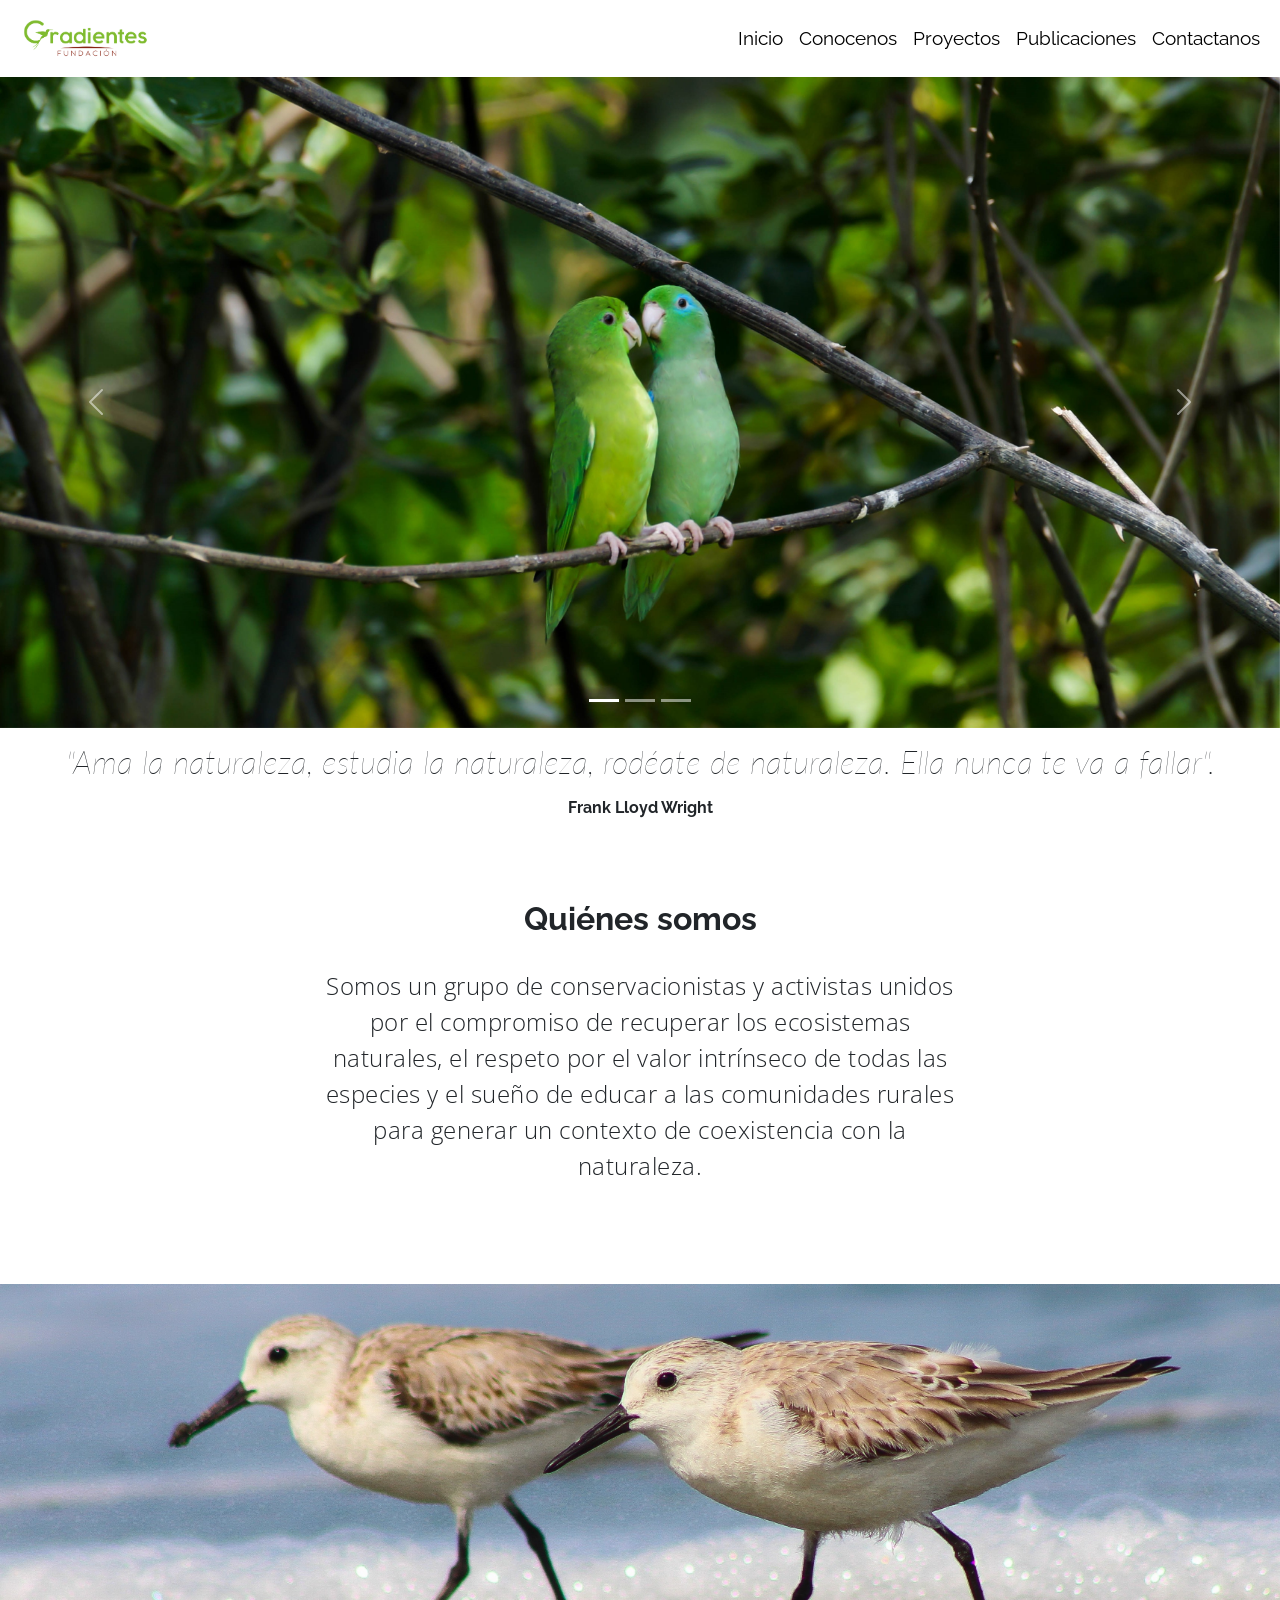
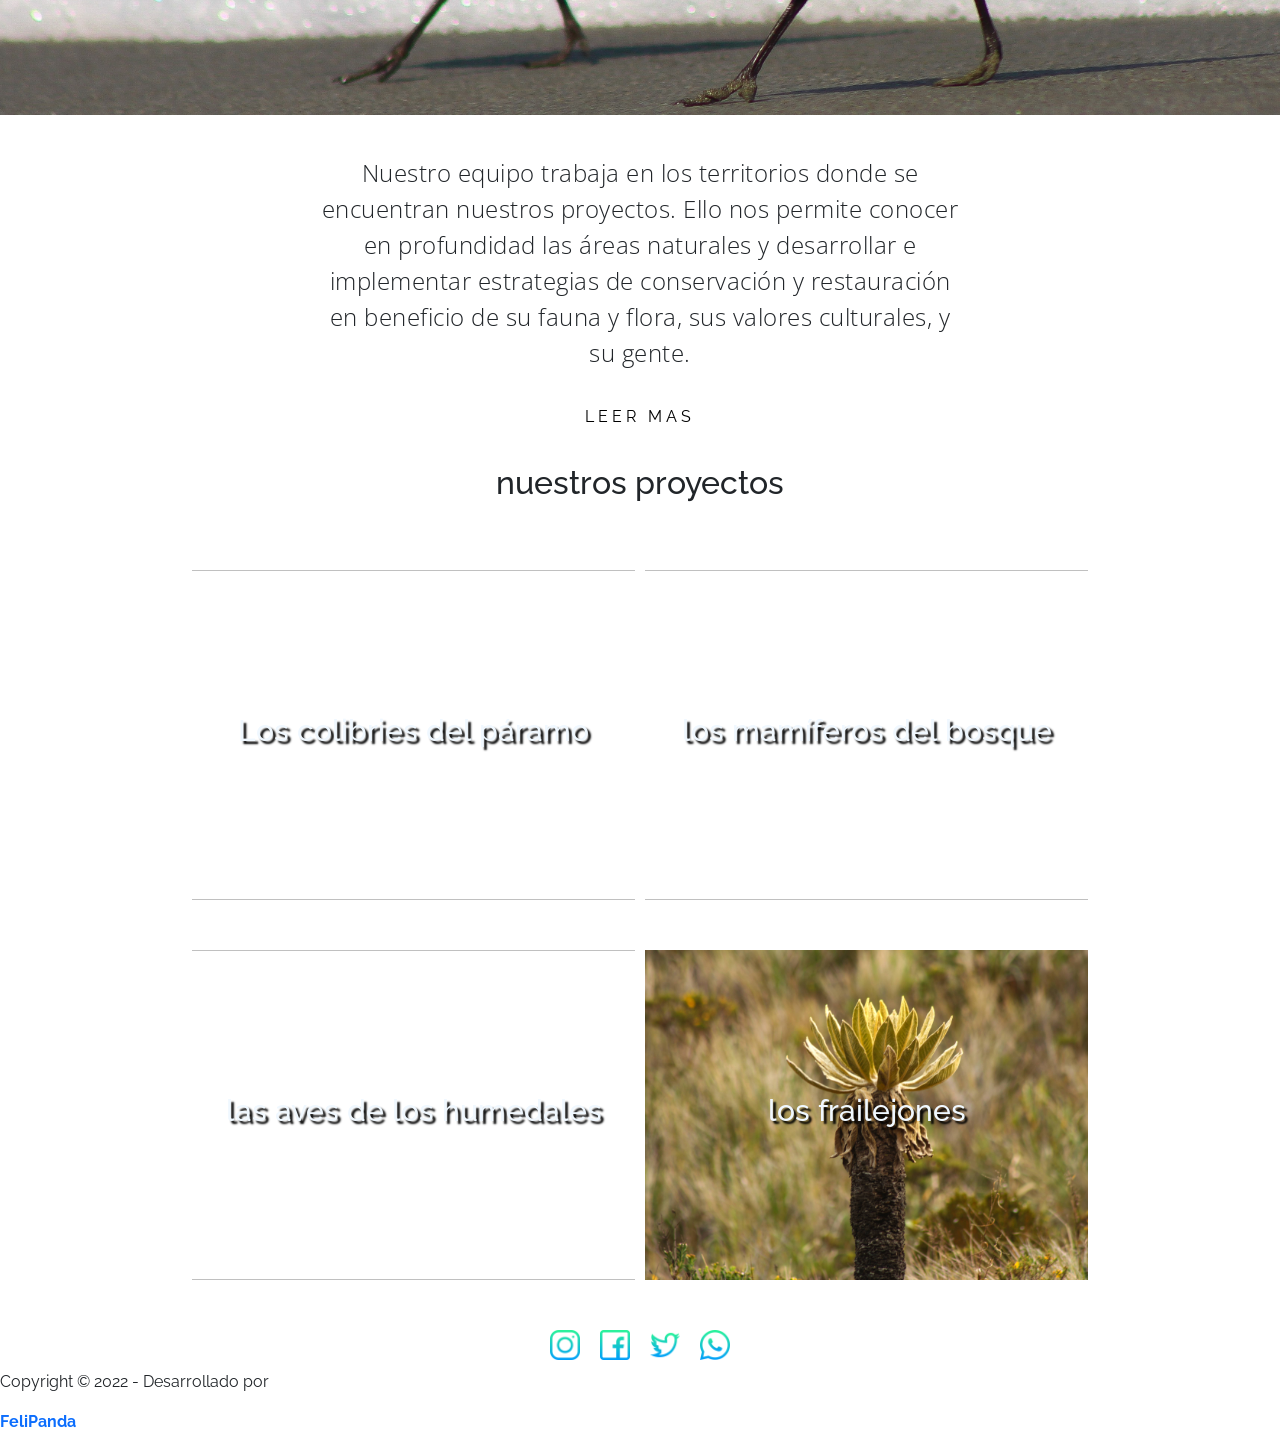
==== index.html @ 4058c0ea "Boostrap for all my pages" ====
<!DOCTYPE html>
<html lang="es">
<head>
    <meta charset="UTF-8">
    <meta http-equiv="X-UA-Compatible" content="IE=edge">
    <meta name="viewport" content="width=device-width, initial-scale=1.0">
    <title>Fundación Gradientes</title>
    <link rel="shortcut icon" href="IMG/Favicon/favicon.ico" type="image/x-icon">
    <script src="https://kit.fontawesome.com/53a2fe66f9.js" crossorigin="anonymous"></script>
    <!-- css from bs -->
    <link rel="stylesheet" href="css/bootstrap.min.css">
    <!-- my css -->
    <link rel="stylesheet" href="css/style.css">
</head>
<body>
    <!-- starting nav bar -->
    <nav class="navbar navbar-expand-lg" id="bg_navbar">
        <div class="container-fluid">
          <a class="navbar-brand" href="index.html">
            <img src="IMG/Logo/LOGO GRADIENTES-01.png" alt="Logo de la Fundación Gradientes">
          </a>
          <button class="navbar-toggler" type="button" data-bs-toggle="collapse" data-bs-target="#navbarSupportedContent" aria-controls="navbarSupportedContent" aria-expanded="false" aria-label="Toggle navigation">
            <span class="navbar-toggler-icon"></span>
          </button>
          <div class="collapse navbar-collapse" id="navbarSupportedContent">
            <ul class="navbar-nav ms-auto mb-2 mb-lg-0">
              <li class="nav-item">
                <a class="nav-link active" aria-current="page" href="index.html">Inicio</a>
              </li>
              <li class="nav-item">
                <a class="nav-link" href="pages/conocenos.html">Conocenos</a>
              </li>
              <li class="nav-item">
                <a class="nav-link" href="pages/conocenos.html">Proyectos</a>
              </li>
              <li class="nav-item">
                <a class="nav-link" href="pages/conocenos.html">Publicaciones</a>
              </li>
              <li class="nav-item">
                <a class="nav-link" href="pages/conocenos.html">Contactanos</a>
              </li>
            </ul>
          </div>
        </div>
      </nav>
    <!-- ends nav bar -->
    <main>
        <div id="carouselExampleIndicators" class="carousel slide">
            <div class="carousel-indicators">
            <button type="button" data-bs-target="#carouselExampleIndicators" data-bs-slide-to="0" class="active" aria-current="true" aria-label="Slide 1"></button>
            <button type="button" data-bs-target="#carouselExampleIndicators" data-bs-slide-to="1" aria-label="Slide 2"></button>
            <button type="button" data-bs-target="#carouselExampleIndicators" data-bs-slide-to="2" aria-label="Slide 3"></button>
            </div>
            <div class="carousel-inner">
            <div class="carousel-item active">
                <img src="IMG/fotos/loritos.jpg" class="d-block w-100" alt="foto de loritos forpus">
            </div>
            <div class="carousel-item">
                <img src="IMG/fotos/rana.JPG" class="d-block w-100" alt="foto de rana centrolene savagei">
            </div>
            <div class="carousel-item">
                <img src="IMG/fotos/venado1.JPG" class="d-block w-100" alt="foto del venado de las Pampas">
            </div>
            </div>
            <button class="carousel-control-prev" type="button" data-bs-target="#carouselExampleIndicators" data-bs-slide="prev">
            <span class="carousel-control-prev-icon" aria-hidden="true"></span>
            <span class="visually-hidden">Previous</span>
            </button>
            <button class="carousel-control-next" type="button" data-bs-target="#carouselExampleIndicators" data-bs-slide="next">
            <span class="carousel-control-next-icon" aria-hidden="true"></span>
            <span class="visually-hidden">Next</span>
            </button>
        </div>
        <!-- end carousel -->
        <section>
            <div>
                <p class="phrase">
                    "Ama la naturaleza, estudia la naturaleza, rodéate de naturaleza. Ella nunca te va a fallar". 
                </p>
            </div>
            <div>
                <div class="frank">
                    <p style="text-align: center ;">Frank Lloyd Wright</p>
                </div>
        </section>
        <section>
            <div>
                <h1 class="qm_h1">
                    Quiénes somos
                </h1>
                <div class="container_quienes_somos">
                    <p class="qm_p">
                    Somos un grupo de conservacionistas y activistas unidos por el compromiso de recuperar los ecosistemas naturales, el respeto por el valor intrínseco de todas las especies y el sueño de educar a las comunidades rurales para generar un contexto de coexistencia con la naturaleza.
                    </p>
                </div>
            </div>
        </section>
        <section>
            <div class="content_aves">
                <img src="IMG/fotos/aves1.jpg" alt="fotografia de aves en la playa" class="aves">
                    <p class="text_aves">
                    </p>
            </div>
        </section>
        <section>
            <div>
                <div class="container_quienes_somos">
                    <p class="qm_p qs_p" >
                        Nuestro equipo trabaja en los territorios donde se encuentran nuestros proyectos.
                        Ello nos permite conocer en profundidad las áreas naturales y desarrollar e implementar estrategias de conservación y restauración en beneficio de su fauna y flora, sus valores culturales, y su gente.                    
                    </p>
                </div>
            </div>
            <div id="cont-btn">
                <a href="pages/conocenos.html" class="btn-neon">
                    <span id="span1"></span>
                    <span id="span2"></span>
                    <span id="span3"></span>
                    <span id="span4"></span>
                    LEER MAS
                </a>
            </div>
        </section>

    <!-- starting my photo gallery using grid!! -->
    <section>
        <div class="container_quienes_somos np2">
            <h2 class="np1">nuestros proyectos </h2>
        </div>
        <div class=container_gallery>
            <div class="container_cards">
                <div class="card_gallery ">
                    <img src="IMG/fotos/colibrie.jpg" alt="" class="resolution-gallery">
                        <h3 class="text_colibri">
                            Los colibries del páramo
                        </h3>
                </div>
                <div class="card_gallery ">
                    <img src="IMG/fotos/mapache.jpg" alt="" class="resolution-gallery">
                        <h3 class="text_colibri">
                            los mamíferos del bosque
                        </h3>
                </div>
                <div class="card_gallery ">
                    <img src="IMG/fotos/opcion2.jpg" alt="" class="resolution-gallery">
                        <h3 class="text_colibri">
                            las aves de los humedales
                        </h3>
                </div>
                <div class="card_gallery ">
                    <img src="IMG/header/IMG_9700.jpg" alt="" class="resolution-gallery">
                        <h3 class="text_colibri">
                            los frailejones
                        </h3>
                </div>
            </div>
    </main>
    <footer>
        <div class="container_footer">
            <a href="https://www.instagram.com/fundgradientes/" target="_blank"> 
                <img src="IMG/social_media/instagram.png" alt="instagram de la Fundación Gradientes https://www.instagram.com/fundgradientes/" class="icon_sm" >
            </a>
            <a href="https://www.facebook.com">
                <img src="IMG/social_media/facebook.png" alt="https://wwww.facebook.com" class="icon_sm">
            </a>
            <a href="https://wwww.twitter.com">
                <img src="IMG/social_media/gorjeo.png" alt="https://wwww.twitter.com" class="icon_sm">
            </a>
            <a href="#"> 
                <img src="IMG/social_media/whatsapp.png" alt="whats app de la Fundación Gradientes" class="icon_sm">
            </a>
        </div>         
        <div class="copyrigth">
            <p>
                Copyright © 2022 - Desarrollado por 
            </p>
            <a href="https://github.com/FeliPanda" target="_blank"> <strong> FeliPanda</strong>  
            </a>
        </div>
    </footer>



    <script src="js/bootstrap.bundle.js"></script>
</body>
</html>
---- css/style.css ----
@import url('https://fonts.googleapis.com/css2?family=Lato:ital@1&family=Open+Sans:wght@300&family=Raleway&display=swap');



*{
    font-family: 'Raleway', sans-serif;
}
#bg_navbar{
    background-color:white;
}

#bg_navbar ul li a{
    color: rgb(0, 0, 0);
    font-size: 1.2em;
    background-image: linear-gradient(currentcolor,currentcolor);
    background-position:0% 100%;
    background-repeat: no-repeat;
    background-size: 0% 2px;
    transition: background-size .3s;
}

#bg_navbar ul li a:hover{
    color: black;
    font-weight: 600;
    background-size: 100% 2px;
}

#bg_navbar img{
    width: 150px;
}

/* paragraph */

.phrase{
    font-family: 'Lato', sans-serif;
    text-align: center;
    font-style: italic;
    font-size: 32px;
    font-weight: 100;
    margin: 10px;
    
}

.frank{
    font-family: 'Lato', sans-serif;
    font-size: 16px;
    font-weight: bold;
}

/* text quienes somos */

.container_quienes_somos{
    width: 100%;
    display: flex;
    justify-content: center;
    
    
}
/* qm=quienes somos, but i wrote it with "m", sorry! */
.qm_h1{
    text-align: center;
    font-size: 32px;
    font-weight: bold;
    margin: 80px 0 30px 0;

}

.qm_p{
    font-family: 'Open Sans', sans-serif;
    text-align: center;
    font-size: 24px;
    font-weight:300;
    vertical-align: baseline;
    letter-spacing: 0.5px;
    width: 50%;
    left: 50%;
    margin-bottom: 100px;
}

/* image birds */

.content_aves{
    display: flex;
    position: relative;
    justify-content: center;
    /* height:26rem ; */

}

.aves{
    
    width: 100%;
    padding-bottom: 40px;
}
.text_aves{
    font-family: Impact, Haettenschweiler, 'Arial Narrow Bold', sans-serif;
    position: absolute;
    font-size: 36px;
    color: rgb(227, 230, 229);
    font-weight: 200;
    text-shadow: 4px 4px 2px #02312d;
    text-shadow: 6px 5px 2px #000000;
    top: 400px;

    
}
.container_quienes_somos .qs_p{
    margin-bottom: 1.5%;
}

.container_button{
    display:flex;
    justify-content:center;
    padding-top: 0;
    margin-top: 0%;
    

}

.button_lm{
    font-family: 'Open Sans', sans-serif;
    text-decoration: none;
    margin-bottom: 30px;
}

#cont-btn{
    display: flex;
    justify-content: center;
}

.btn-neon{
    position: relative;
    display: inline-block;
    padding: 15px 30px;
    color: rgb(0, 0, 0);
    letter-spacing: 4px;
    font-size: 16px;
    text-decoration: none;
    overflow: hidden;
    transition: .5s;
    justify-content: center;
    margin-bottom: 20px;
}

.btn-neon:hover{
    background: #45c74e;
    box-shadow: 0 0 10px #45c74e, 0 0 40px #45c74e, 0 0 80px #45c74e;
    transition-delay: .5s;
}

.btn-neon span{
    position: absolute;
    display: block;
}

#span1{
    top: 0;
    left: -100%;
    width: 100%;
    height: 2px;
    background: linear-gradient(90deg,trasnsparent,#45c74e);
}
.btn-neon:hover #span1{
    left: 100%;
    transition: 1s;
}
#span3{
    top: 0;
    right: -100%;
    width: 100%;
    height: 2px;
    background: linear-gradient(270deg,trasnsparent,#45c74e);
}
.btn-neon:hover #span3{
    right: 100%;
    transition: 1s;
}
/* starting grid */

.container_gallery{
    
    width:70%;
    max-width: 1200px;
    margin: auto;
    padding: 40x, 0;
    display: grid;
    grid-template-columns: 1fr;
    gap: 10px;
    margin-top: 40px;
}

.container_cards{
    display: grid;
    grid-template-columns: 1fr 1fr;
    gap: 10px;
    
}

.card_gallery{
    border-radius: 10px;
    min-height: 100px;
    display: flex;
    font-weight: bold;
    padding: 20px;
    position: relative;
    overflow: hidden;
    background-size: cover;
    background-position: center center;
    align-items: center;
    justify-content: center;
    
}

/* .gallery_text {
    height: 100%;
    display: flex;
    flex-direction: column;
    justify-content: space-between;
    position: relative;
} */

.text_colibri{
    position: absolute;
    color: aliceblue;
    font-size: 30px;
    text-shadow: 2px 2px 2px #02312d;
    text-shadow: 3px 3px 2px #000000;

}

.banner{
    border-radius: 10px;
    text-align: center;
    padding: 20px;
    background-size: cover;
    background-position: center center;
    display: flex;
    flex-direction: column;
    justify-content: space-between;
}

.resolution-gallery{
    width: 500px;
    height: 330px;
    
   
}
.resolution-banner{
    width: 300px;
    height:500px
}


/* starting footer */

footer{
    width: 100%;
    display:block;
    justify-content: center;
    height: 80px;
    margin-top: 30px;
    
}

.container_footer{
    display: flex;
    width: 100%;
    height: 40px;
    align-content: center;
    justify-content: center;
    gap: 20px;
   
}

.icon_sm{
    width: 30px;
}

footer a{
    text-decoration: none;
}



/* starting conocenos page */

.proposito{
    display: flex;
    width: 80%;
    height: auto;
    margin-left: 150px;
    justify-content: center;
    flex-wrap: wrap;
    gap: 20px;
    text-align: center;
    font-size:19px ;
}



.conocenos_tittle{
    display: flex;
    width: 100%;
    justify-content: center;
    margin-bottom: 30px;
    margin-top: 30px;
}


.container_photos{
    display: flex;
    width: 90%;
    height: 250px; 
    background-color: rgb(228, 252, 252);
    border-radius: 30% 80% 80% 30%;
    margin-left: 100px;
    background: linear-gradient(azure, rgb(136, 250, 202) ); 
    margin-bottom: 30px;

}
.photos_cards{
    display: flex;
    position: relative;
    width: 100%;
    height: 100%;
    margin-left: 70px;
    align-items: center;
    
}
.photo_text{
    display: flex;
    margin-left: 50px;
    height: 70%;
    width: 70%;
    flex-wrap: wrap;
    align-items: center;
    padding: 10px;
    justify-content: center;

    
}
.photo_cardenas{
    border-radius: 50%;
    width: 200px;
    height: 200px;
    
    }


    /* starting publicaciones */

    .pub_image{
        display: flex;
        width: 80%;
        height: auto;
        margin-left: 10%;
        margin-right: 10%;
        position: relative;
        margin-top: 20px;
        justify-content: center;
        align-items: center;
    }

    .pub_text{
        position: absolute;
        color: rgb(255, 255, 255);
        text-shadow: 1px 1px 2px #02312d;
        text-shadow: 2px 2px 2px #000000;
    }



/* starting contactanos */

.contact_form{
    display: flex;
    min-height: 100vh;
}

.form{
    background-color: #fff;
    margin: auto;
    width: 90%;
    max-width: 400px;
    padding: 4.5em 3em;
    border-radius: 10px;
    box-shadow: 0 5px 10px -5px rgb(0, 0, 0 / 30%);
    text-align: center;
}
    
.form_tittle{
    font-size: 2rem;
    margin-bottom: .5em;
}
.form_paragraph{
    font-weight: 300;
}
.form_link{
    font-weight: 400;
    color: #000000;
}
.form_container{
    margin-top: 3em;
    display: grid;
    gap: 2.5em;
}
.form_group{
    position: relative;
    color: #5757577e;
}
.form_input{
    width: 100%;
    background: none;
    color: #706c6c;
    font-size: 1rem;
    padding: .6em .3em;
    border: none;
    outline: none;
    border-bottom: 1px solid rgb(196, 195, 195);
    font-family: 'Raleway', sans-serif;
}

.form_input:focus + .form_label,
.form_input:not(:placeholder-shown) + .form_label{
    transform: translateY(-12px) scale(.7);
    transform-origin: left top;
    color: #3866f2;
}
.form_label{
    color: var(--color);
    cursor: pointer;
    position: absolute;
    top: 0;
    left: 5px;
    transform: translateY(10px);
    transition: transform .5s, color ,3s;
}

.form_submit{
    background: #3866f2;
    color: white;
    font-weight: 300;
    font-size: 1rem;
    padding: .8em 0;
    border: none;
    border-radius: .5em;
}

.form_line{
    position: absolute;
    bottom: 0;
    left: 0;
    width: 100%;
    height: 1px;
    background-color: #3866f2;
    transform: scale(0);
    transform: left bottom;
    transition: transform .4s;
}

.form_input ~ .form_label,
.form_input:not(:placeholder-shown) ~ .form_label{
    transform: scale(1);
}
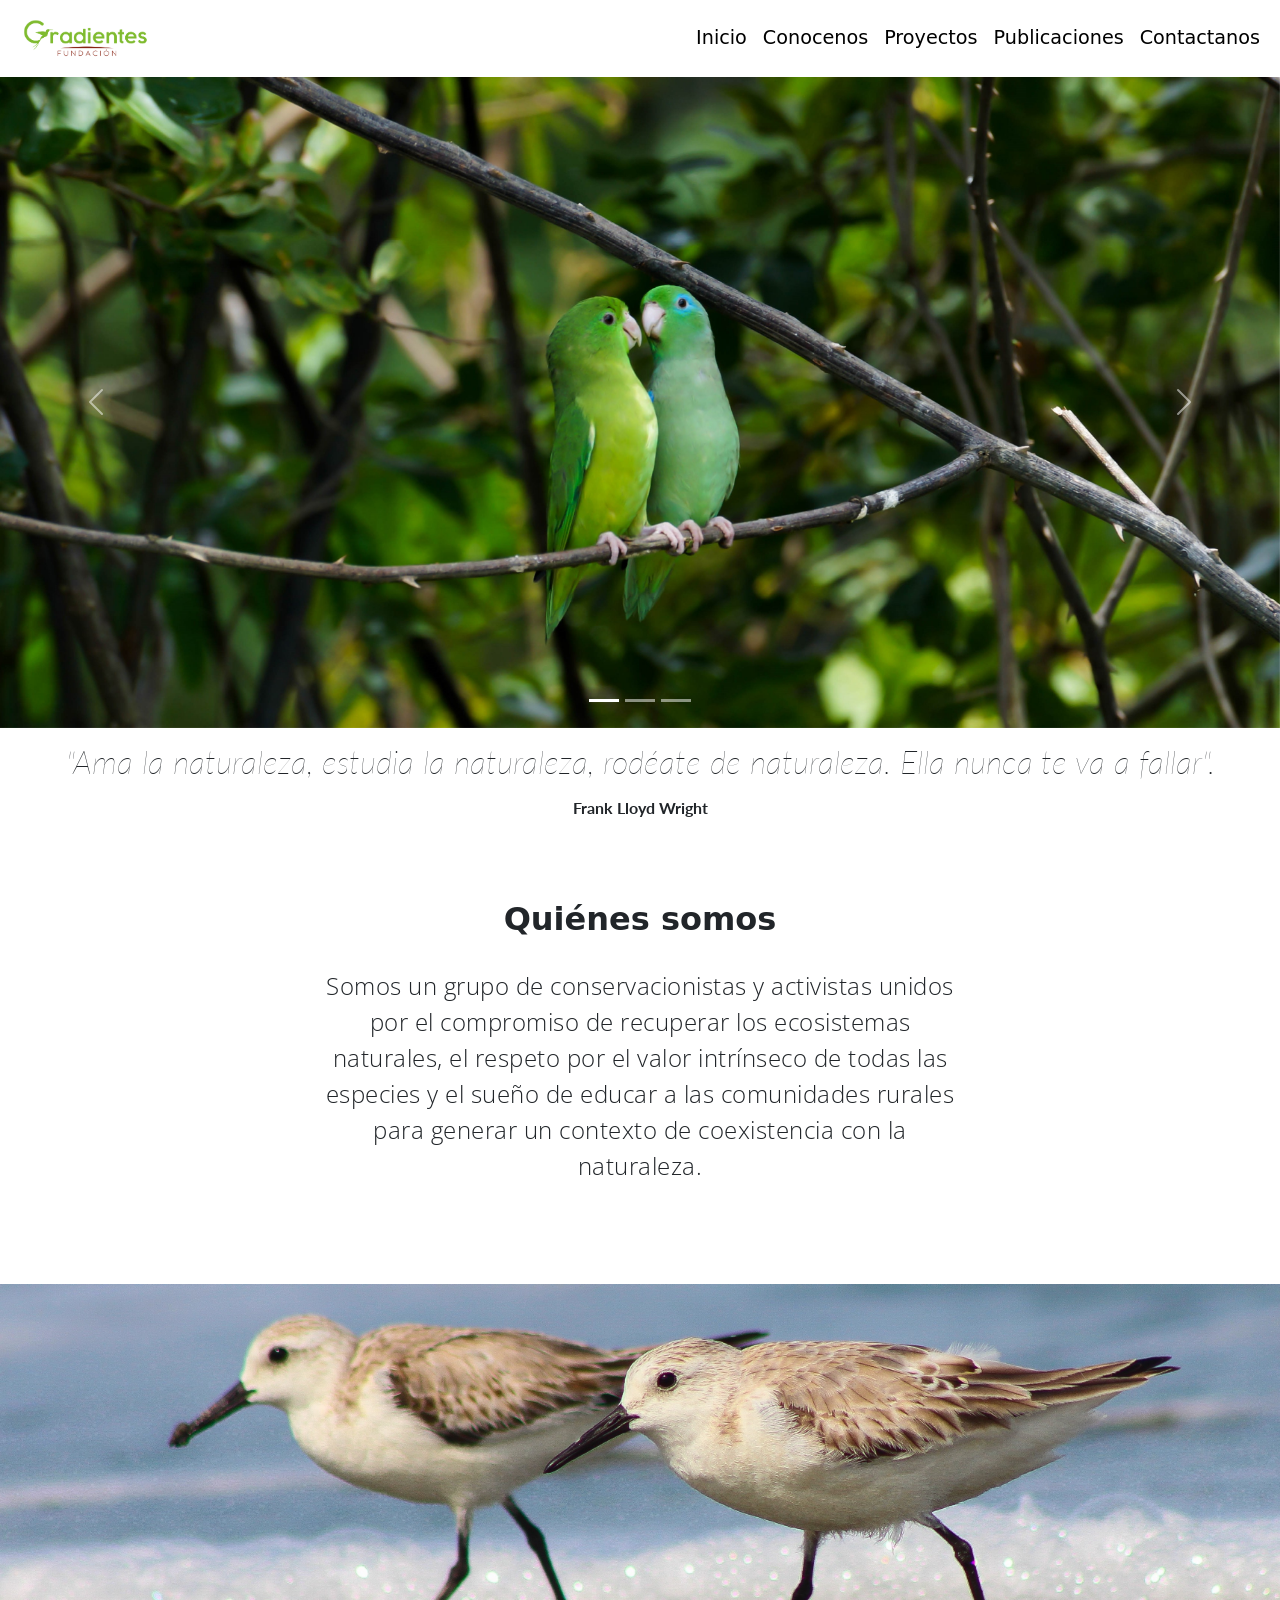
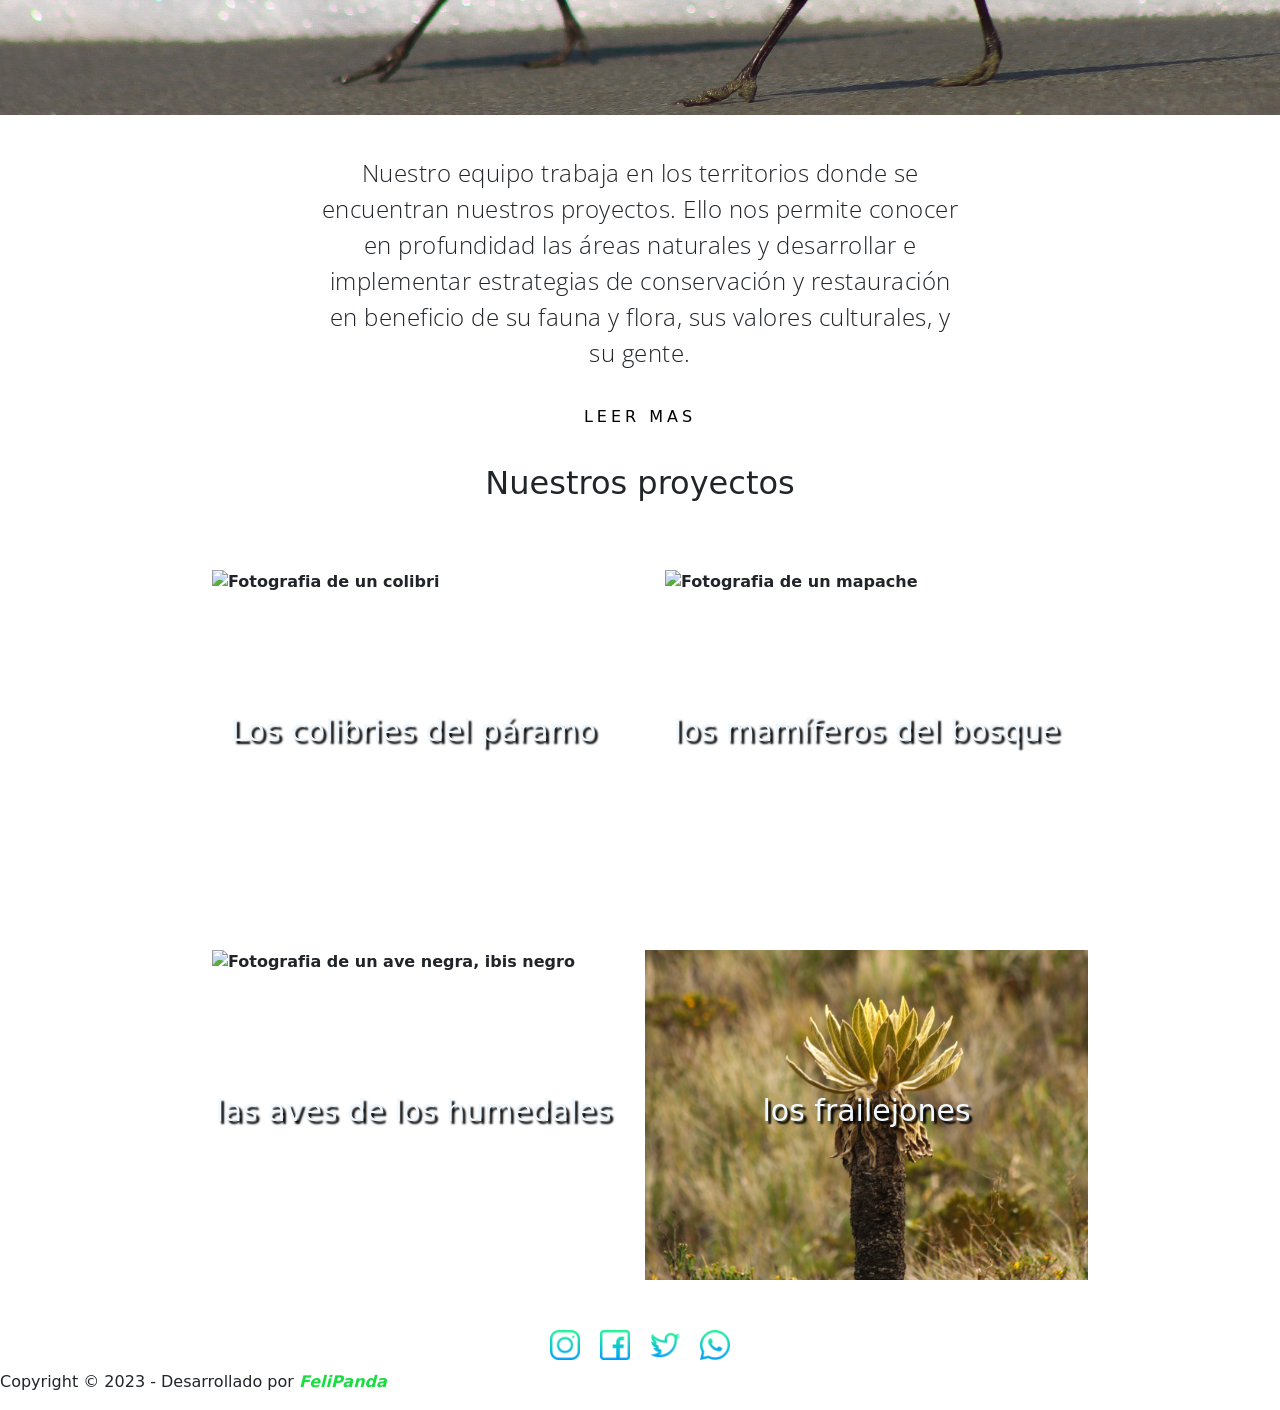
==== commit a9860b13: "entrega con SCSS" ====
--- a/index.html
+++ b/index.html
@@ -10,7 +10,8 @@
     <!-- css from bs -->
     <link rel="stylesheet" href="css/bootstrap.min.css">
     <!-- my css -->
-    <link rel="stylesheet" href="css/style.css">
+    <!-- <link rel="stylesheet" href="css/style.css"> -->
+    <link rel="stylesheet" href="css/main.css">
 </head>
 <body>
     <!-- starting nav bar -->
@@ -31,18 +32,18 @@
                 <a class="nav-link" href="pages/conocenos.html">Conocenos</a>
               </li>
               <li class="nav-item">
-                <a class="nav-link" href="pages/conocenos.html">Proyectos</a>
+                <a class="nav-link" href="pages/proyectos.html">Proyectos</a>
               </li>
               <li class="nav-item">
-                <a class="nav-link" href="pages/conocenos.html">Publicaciones</a>
+                <a class="nav-link" href="pages/publicaciones.html">Publicaciones</a>
               </li>
               <li class="nav-item">
-                <a class="nav-link" href="pages/conocenos.html">Contactanos</a>
+                <a class="nav-link" href="pages/contactanos.html">Contactanos</a>
               </li>
             </ul>
           </div>
         </div>
-      </nav>
+    </nav>
     <!-- ends nav bar -->
     <main>
         <div id="carouselExampleIndicators" class="carousel slide">
@@ -82,6 +83,7 @@
                 <div class="frank">
                     <p style="text-align: center ;">Frank Lloyd Wright</p>
                 </div>
+            </div>
         </section>
         <section>
             <div>
@@ -125,30 +127,30 @@
     <!-- starting my photo gallery using grid!! -->
     <section>
         <div class="container_quienes_somos np2">
-            <h2 class="np1">nuestros proyectos </h2>
+            <h2 class="np1">Nuestros proyectos </h2>
         </div>
         <div class=container_gallery>
             <div class="container_cards">
                 <div class="card_gallery ">
-                    <img src="IMG/fotos/colibrie.jpg" alt="" class="resolution-gallery">
+                    <img src="IMG/fotos/colibrie.jpg" alt="Fotografia de un colibri" class="resolution-gallery">
                         <h3 class="text_colibri">
                             Los colibries del páramo
                         </h3>
                 </div>
                 <div class="card_gallery ">
-                    <img src="IMG/fotos/mapache.jpg" alt="" class="resolution-gallery">
+                    <img src="IMG/fotos/mapache.jpg" alt="Fotografia de un mapache" class="resolution-gallery">
                         <h3 class="text_colibri">
                             los mamíferos del bosque
                         </h3>
                 </div>
                 <div class="card_gallery ">
-                    <img src="IMG/fotos/opcion2.jpg" alt="" class="resolution-gallery">
+                    <img src="IMG/fotos/opcion2.jpg" alt="Fotografia de un ave negra, ibis negro" class="resolution-gallery">
                         <h3 class="text_colibri">
                             las aves de los humedales
                         </h3>
                 </div>
                 <div class="card_gallery ">
-                    <img src="IMG/header/IMG_9700.jpg" alt="" class="resolution-gallery">
+                    <img src="IMG/header/IMG_9700.jpg" alt="fotografia de un frailejon de paramo" class="resolution-gallery">
                         <h3 class="text_colibri">
                             los frailejones
                         </h3>
@@ -157,7 +159,7 @@
     </main>
     <footer>
         <div class="container_footer">
-            <a href="https://www.instagram.com/fundgradientes/" target="_blank"> 
+            <a href="https://www.instagram.com/fundgradientes/"> 
                 <img src="IMG/social_media/instagram.png" alt="instagram de la Fundación Gradientes https://www.instagram.com/fundgradientes/" class="icon_sm" >
             </a>
             <a href="https://www.facebook.com">
@@ -172,10 +174,10 @@
         </div>         
         <div class="copyrigth">
             <p>
-                Copyright © 2022 - Desarrollado por 
+                Copyright © 2023 - Desarrollado por 
+                <a href="https://github.com/FeliPanda"> <strong> FeliPanda</strong>  </a>
             </p>
-            <a href="https://github.com/FeliPanda" target="_blank"> <strong> FeliPanda</strong>  
-            </a>
+            
         </div>
     </footer>
 
--- a/css/main.css
+++ b/css/main.css
@@ -0,0 +1,11304 @@
+@charset "UTF-8";
+@import url("https://fonts.googleapis.com/css2?family=Lato:ital@1&family=Open+Sans:wght@300&family=Raleway&display=swap");
+@import url("https://fonts.googleapis.com/css2?family=Lato:ital@1&family=Open+Sans:wght@300&family=Raleway&display=swap");
+.container_button {
+  display: flex;
+  justify-content: center;
+  padding-top: 0;
+  margin-top: 0%;
+}
+
+.button_lm {
+  font-family: "Open Sans", sans-serif;
+  text-decoration: none;
+  margin-bottom: 30px;
+}
+
+#cont-btn {
+  display: flex;
+  justify-content: center;
+}
+
+.btn-neon {
+  position: relative;
+  display: inline-block;
+  padding: 15px 30px;
+  color: rgb(0, 0, 0);
+  letter-spacing: 4px;
+  font-size: 16px;
+  text-decoration: none;
+  overflow: hidden;
+  transition: 0.5s;
+  justify-content: center;
+  margin-bottom: 20px;
+}
+.btn-neon:hover {
+  background: #45c74e;
+  box-shadow: 0 0 10px #45c74e, 0 0 40px #45c74e, 0 0 80px #45c74e;
+  transition-delay: 0.5s;
+}
+.btn-neon span {
+  position: absolute;
+  display: block;
+}
+
+#span1 {
+  top: 0;
+  left: -100%;
+  width: 100%;
+  height: 2px;
+  background: linear-gradient(90deg, trasnsparent, #45c74e);
+}
+
+.btn-neon:hover #span1 {
+  left: 100%;
+  transition: 1s;
+}
+
+#span3 {
+  bottom: 0;
+  right: -100%;
+  width: 100%;
+  height: 2px;
+  background: linear-gradient(270deg, trasnsparent, #45c74e);
+}
+
+.btn-neon:hover #span3 {
+  right: 100%;
+  transition: 1s;
+  transition-delay: 0, 5s;
+}
+
+#span2 {
+  top: -100;
+  right: 0%;
+  width: 2px;
+  height: 100%;
+  background: linear-gradient(180deg, trasnsparent, #45c74e);
+}
+
+.btn-neon:hover #span2 {
+  top: 100%;
+  transition: 1s;
+  transition-delay: 0, 25s;
+}
+
+#span4 {
+  bottom: -100;
+  left: 0%;
+  width: 2px;
+  height: 100%;
+  background: linear-gradient(360deg, trasnsparent, #45c74e);
+}
+
+.btn-neon:hover #span4 {
+  bottom: 100%;
+  transition: 1s;
+  transition-delay: 0, 75s;
+}
+
+/*!
+ * Bootstrap  v5.2.3 (https://getbootstrap.com/)
+ * Copyright 2011-2022 The Bootstrap Authors
+ * Copyright 2011-2022 Twitter, Inc.
+ * Licensed under MIT (https://github.com/twbs/bootstrap/blob/main/LICENSE)
+ */
+:root {
+  --bs-blue: #0d6efd;
+  --bs-indigo: #6610f2;
+  --bs-purple: #6f42c1;
+  --bs-pink: #d63384;
+  --bs-red: #dc3545;
+  --bs-orange: #fd7e14;
+  --bs-yellow: #ffc107;
+  --bs-green: #198754;
+  --bs-teal: #20c997;
+  --bs-cyan: #0dcaf0;
+  --bs-black: #000;
+  --bs-white: #fff;
+  --bs-gray: #6c757d;
+  --bs-gray-dark: #343a40;
+  --bs-gray-100: #f8f9fa;
+  --bs-gray-200: #e9ecef;
+  --bs-gray-300: #dee2e6;
+  --bs-gray-400: #ced4da;
+  --bs-gray-500: #adb5bd;
+  --bs-gray-600: #6c757d;
+  --bs-gray-700: #495057;
+  --bs-gray-800: #343a40;
+  --bs-gray-900: #212529;
+  --bs-primary: #0d6efd;
+  --bs-secondary: #6c757d;
+  --bs-success: #198754;
+  --bs-info: #0dcaf0;
+  --bs-warning: #ffc107;
+  --bs-danger: #dc3545;
+  --bs-light: #f8f9fa;
+  --bs-dark: #212529;
+  --bs-primary-rgb: 13, 110, 253;
+  --bs-secondary-rgb: 108, 117, 125;
+  --bs-success-rgb: 25, 135, 84;
+  --bs-info-rgb: 13, 202, 240;
+  --bs-warning-rgb: 255, 193, 7;
+  --bs-danger-rgb: 220, 53, 69;
+  --bs-light-rgb: 248, 249, 250;
+  --bs-dark-rgb: 33, 37, 41;
+  --bs-white-rgb: 255, 255, 255;
+  --bs-black-rgb: 0, 0, 0;
+  --bs-body-color-rgb: 33, 37, 41;
+  --bs-body-bg-rgb: 255, 255, 255;
+  --bs-font-sans-serif: system-ui, -apple-system, "Segoe UI", Roboto, "Helvetica Neue", "Noto Sans", "Liberation Sans", Arial, sans-serif, "Apple Color Emoji", "Segoe UI Emoji", "Segoe UI Symbol", "Noto Color Emoji";
+  --bs-font-monospace: SFMono-Regular, Menlo, Monaco, Consolas, "Liberation Mono", "Courier New", monospace;
+  --bs-gradient: linear-gradient(180deg, rgba(255, 255, 255, 0.15), rgba(255, 255, 255, 0));
+  --bs-body-font-family: var(--bs-font-sans-serif);
+  --bs-body-font-size: 1rem;
+  --bs-body-font-weight: 400;
+  --bs-body-line-height: 1.5;
+  --bs-body-color: #212529;
+  --bs-body-bg: #fff;
+  --bs-border-width: 1px;
+  --bs-border-style: solid;
+  --bs-border-color: #dee2e6;
+  --bs-border-color-translucent: rgba(0, 0, 0, 0.175);
+  --bs-border-radius: 0.375rem;
+  --bs-border-radius-sm: 0.25rem;
+  --bs-border-radius-lg: 0.5rem;
+  --bs-border-radius-xl: 1rem;
+  --bs-border-radius-2xl: 2rem;
+  --bs-border-radius-pill: 50rem;
+  --bs-link-color: #0d6efd;
+  --bs-link-hover-color: #0a58ca;
+  --bs-code-color: #d63384;
+  --bs-highlight-bg: #fff3cd;
+}
+
+*,
+*::before,
+*::after {
+  box-sizing: border-box;
+}
+
+@media (prefers-reduced-motion: no-preference) {
+  :root {
+    scroll-behavior: smooth;
+  }
+}
+
+body {
+  margin: 0;
+  font-family: var(--bs-body-font-family);
+  font-size: var(--bs-body-font-size);
+  font-weight: var(--bs-body-font-weight);
+  line-height: var(--bs-body-line-height);
+  color: var(--bs-body-color);
+  text-align: var(--bs-body-text-align);
+  background-color: var(--bs-body-bg);
+  -webkit-text-size-adjust: 100%;
+  -webkit-tap-highlight-color: rgba(0, 0, 0, 0);
+}
+
+hr {
+  margin: 1rem 0;
+  color: inherit;
+  border: 0;
+  border-top: 1px solid;
+  opacity: 0.25;
+}
+
+h6, .h6, h5, .h5, h4, .h4, h3, .h3, h2, .h2, h1, .h1 {
+  margin-top: 0;
+  margin-bottom: 0.5rem;
+  font-weight: 500;
+  line-height: 1.2;
+}
+
+h1, .h1 {
+  font-size: calc(1.375rem + 1.5vw);
+}
+@media (min-width: 1200px) {
+  h1, .h1 {
+    font-size: 2.5rem;
+  }
+}
+
+h2, .h2 {
+  font-size: calc(1.325rem + 0.9vw);
+}
+@media (min-width: 1200px) {
+  h2, .h2 {
+    font-size: 2rem;
+  }
+}
+
+h3, .h3 {
+  font-size: calc(1.3rem + 0.6vw);
+}
+@media (min-width: 1200px) {
+  h3, .h3 {
+    font-size: 1.75rem;
+  }
+}
+
+h4, .h4 {
+  font-size: calc(1.275rem + 0.3vw);
+}
+@media (min-width: 1200px) {
+  h4, .h4 {
+    font-size: 1.5rem;
+  }
+}
+
+h5, .h5 {
+  font-size: 1.25rem;
+}
+
+h6, .h6 {
+  font-size: 1rem;
+}
+
+p {
+  margin-top: 0;
+  margin-bottom: 1rem;
+}
+
+abbr[title] {
+  text-decoration: underline dotted;
+  cursor: help;
+  text-decoration-skip-ink: none;
+}
+
+address {
+  margin-bottom: 1rem;
+  font-style: normal;
+  line-height: inherit;
+}
+
+ol,
+ul {
+  padding-left: 2rem;
+}
+
+ol,
+ul,
+dl {
+  margin-top: 0;
+  margin-bottom: 1rem;
+}
+
+ol ol,
+ul ul,
+ol ul,
+ul ol {
+  margin-bottom: 0;
+}
+
+dt {
+  font-weight: 700;
+}
+
+dd {
+  margin-bottom: 0.5rem;
+  margin-left: 0;
+}
+
+blockquote {
+  margin: 0 0 1rem;
+}
+
+b,
+strong {
+  font-weight: bolder;
+}
+
+small, .small {
+  font-size: 0.875em;
+}
+
+mark, .mark {
+  padding: 0.1875em;
+  background-color: var(--bs-highlight-bg);
+}
+
+sub,
+sup {
+  position: relative;
+  font-size: 0.75em;
+  line-height: 0;
+  vertical-align: baseline;
+}
+
+sub {
+  bottom: -0.25em;
+}
+
+sup {
+  top: -0.5em;
+}
+
+a {
+  color: var(--bs-link-color);
+  text-decoration: underline;
+}
+a:hover {
+  color: var(--bs-link-hover-color);
+}
+
+a:not([href]):not([class]), a:not([href]):not([class]):hover {
+  color: inherit;
+  text-decoration: none;
+}
+
+pre,
+code,
+kbd,
+samp {
+  font-family: var(--bs-font-monospace);
+  font-size: 1em;
+}
+
+pre {
+  display: block;
+  margin-top: 0;
+  margin-bottom: 1rem;
+  overflow: auto;
+  font-size: 0.875em;
+}
+pre code {
+  font-size: inherit;
+  color: inherit;
+  word-break: normal;
+}
+
+code {
+  font-size: 0.875em;
+  color: var(--bs-code-color);
+  word-wrap: break-word;
+}
+a > code {
+  color: inherit;
+}
+
+kbd {
+  padding: 0.1875rem 0.375rem;
+  font-size: 0.875em;
+  color: var(--bs-body-bg);
+  background-color: var(--bs-body-color);
+  border-radius: 0.25rem;
+}
+kbd kbd {
+  padding: 0;
+  font-size: 1em;
+}
+
+figure {
+  margin: 0 0 1rem;
+}
+
+img,
+svg {
+  vertical-align: middle;
+}
+
+table {
+  caption-side: bottom;
+  border-collapse: collapse;
+}
+
+caption {
+  padding-top: 0.5rem;
+  padding-bottom: 0.5rem;
+  color: #6c757d;
+  text-align: left;
+}
+
+th {
+  text-align: inherit;
+  text-align: -webkit-match-parent;
+}
+
+thead,
+tbody,
+tfoot,
+tr,
+td,
+th {
+  border-color: inherit;
+  border-style: solid;
+  border-width: 0;
+}
+
+label {
+  display: inline-block;
+}
+
+button {
+  border-radius: 0;
+}
+
+button:focus:not(:focus-visible) {
+  outline: 0;
+}
+
+input,
+button,
+select,
+optgroup,
+textarea {
+  margin: 0;
+  font-family: inherit;
+  font-size: inherit;
+  line-height: inherit;
+}
+
+button,
+select {
+  text-transform: none;
+}
+
+[role=button] {
+  cursor: pointer;
+}
+
+select {
+  word-wrap: normal;
+}
+select:disabled {
+  opacity: 1;
+}
+
+[list]:not([type=date]):not([type=datetime-local]):not([type=month]):not([type=week]):not([type=time])::-webkit-calendar-picker-indicator {
+  display: none !important;
+}
+
+button,
+[type=button],
+[type=reset],
+[type=submit] {
+  -webkit-appearance: button;
+}
+button:not(:disabled),
+[type=button]:not(:disabled),
+[type=reset]:not(:disabled),
+[type=submit]:not(:disabled) {
+  cursor: pointer;
+}
+
+::-moz-focus-inner {
+  padding: 0;
+  border-style: none;
+}
+
+textarea {
+  resize: vertical;
+}
+
+fieldset {
+  min-width: 0;
+  padding: 0;
+  margin: 0;
+  border: 0;
+}
+
+legend {
+  float: left;
+  width: 100%;
+  padding: 0;
+  margin-bottom: 0.5rem;
+  font-size: calc(1.275rem + 0.3vw);
+  line-height: inherit;
+}
+@media (min-width: 1200px) {
+  legend {
+    font-size: 1.5rem;
+  }
+}
+legend + * {
+  clear: left;
+}
+
+::-webkit-datetime-edit-fields-wrapper,
+::-webkit-datetime-edit-text,
+::-webkit-datetime-edit-minute,
+::-webkit-datetime-edit-hour-field,
+::-webkit-datetime-edit-day-field,
+::-webkit-datetime-edit-month-field,
+::-webkit-datetime-edit-year-field {
+  padding: 0;
+}
+
+::-webkit-inner-spin-button {
+  height: auto;
+}
+
+[type=search] {
+  outline-offset: -2px;
+  -webkit-appearance: textfield;
+}
+
+/* rtl:raw:
+[type="tel"],
+[type="url"],
+[type="email"],
+[type="number"] {
+  direction: ltr;
+}
+*/
+::-webkit-search-decoration {
+  -webkit-appearance: none;
+}
+
+::-webkit-color-swatch-wrapper {
+  padding: 0;
+}
+
+::file-selector-button {
+  font: inherit;
+  -webkit-appearance: button;
+}
+
+output {
+  display: inline-block;
+}
+
+iframe {
+  border: 0;
+}
+
+summary {
+  display: list-item;
+  cursor: pointer;
+}
+
+progress {
+  vertical-align: baseline;
+}
+
+[hidden] {
+  display: none !important;
+}
+
+.lead {
+  font-size: 1.25rem;
+  font-weight: 300;
+}
+
+.display-1 {
+  font-size: calc(1.625rem + 4.5vw);
+  font-weight: 300;
+  line-height: 1.2;
+}
+@media (min-width: 1200px) {
+  .display-1 {
+    font-size: 5rem;
+  }
+}
+
+.display-2 {
+  font-size: calc(1.575rem + 3.9vw);
+  font-weight: 300;
+  line-height: 1.2;
+}
+@media (min-width: 1200px) {
+  .display-2 {
+    font-size: 4.5rem;
+  }
+}
+
+.display-3 {
+  font-size: calc(1.525rem + 3.3vw);
+  font-weight: 300;
+  line-height: 1.2;
+}
+@media (min-width: 1200px) {
+  .display-3 {
+    font-size: 4rem;
+  }
+}
+
+.display-4 {
+  font-size: calc(1.475rem + 2.7vw);
+  font-weight: 300;
+  line-height: 1.2;
+}
+@media (min-width: 1200px) {
+  .display-4 {
+    font-size: 3.5rem;
+  }
+}
+
+.display-5 {
+  font-size: calc(1.425rem + 2.1vw);
+  font-weight: 300;
+  line-height: 1.2;
+}
+@media (min-width: 1200px) {
+  .display-5 {
+    font-size: 3rem;
+  }
+}
+
+.display-6 {
+  font-size: calc(1.375rem + 1.5vw);
+  font-weight: 300;
+  line-height: 1.2;
+}
+@media (min-width: 1200px) {
+  .display-6 {
+    font-size: 2.5rem;
+  }
+}
+
+.list-unstyled {
+  padding-left: 0;
+  list-style: none;
+}
+
+.list-inline {
+  padding-left: 0;
+  list-style: none;
+}
+
+.list-inline-item {
+  display: inline-block;
+}
+.list-inline-item:not(:last-child) {
+  margin-right: 0.5rem;
+}
+
+.initialism {
+  font-size: 0.875em;
+  text-transform: uppercase;
+}
+
+.blockquote {
+  margin-bottom: 1rem;
+  font-size: 1.25rem;
+}
+.blockquote > :last-child {
+  margin-bottom: 0;
+}
+
+.blockquote-footer {
+  margin-top: -1rem;
+  margin-bottom: 1rem;
+  font-size: 0.875em;
+  color: #6c757d;
+}
+.blockquote-footer::before {
+  content: "— ";
+}
+
+.img-fluid {
+  max-width: 100%;
+  height: auto;
+}
+
+.img-thumbnail {
+  padding: 0.25rem;
+  background-color: #fff;
+  border: 1px solid var(--bs-border-color);
+  border-radius: 0.375rem;
+  max-width: 100%;
+  height: auto;
+}
+
+.figure {
+  display: inline-block;
+}
+
+.figure-img {
+  margin-bottom: 0.5rem;
+  line-height: 1;
+}
+
+.figure-caption {
+  font-size: 0.875em;
+  color: #6c757d;
+}
+
+.container,
+.container-fluid,
+.container-xxl,
+.container-xl,
+.container-lg,
+.container-md,
+.container-sm {
+  --bs-gutter-x: 1.5rem;
+  --bs-gutter-y: 0;
+  width: 100%;
+  padding-right: calc(var(--bs-gutter-x) * 0.5);
+  padding-left: calc(var(--bs-gutter-x) * 0.5);
+  margin-right: auto;
+  margin-left: auto;
+}
+
+@media (min-width: 576px) {
+  .container-sm, .container {
+    max-width: 540px;
+  }
+}
+@media (min-width: 768px) {
+  .container-md, .container-sm, .container {
+    max-width: 720px;
+  }
+}
+@media (min-width: 992px) {
+  .container-lg, .container-md, .container-sm, .container {
+    max-width: 960px;
+  }
+}
+@media (min-width: 1200px) {
+  .container-xl, .container-lg, .container-md, .container-sm, .container {
+    max-width: 1140px;
+  }
+}
+@media (min-width: 1400px) {
+  .container-xxl, .container-xl, .container-lg, .container-md, .container-sm, .container {
+    max-width: 1320px;
+  }
+}
+.row {
+  --bs-gutter-x: 1.5rem;
+  --bs-gutter-y: 0;
+  display: flex;
+  flex-wrap: wrap;
+  margin-top: calc(-1 * var(--bs-gutter-y));
+  margin-right: calc(-0.5 * var(--bs-gutter-x));
+  margin-left: calc(-0.5 * var(--bs-gutter-x));
+}
+.row > * {
+  flex-shrink: 0;
+  width: 100%;
+  max-width: 100%;
+  padding-right: calc(var(--bs-gutter-x) * 0.5);
+  padding-left: calc(var(--bs-gutter-x) * 0.5);
+  margin-top: var(--bs-gutter-y);
+}
+
+.col {
+  flex: 1 0 0%;
+}
+
+.row-cols-auto > * {
+  flex: 0 0 auto;
+  width: auto;
+}
+
+.row-cols-1 > * {
+  flex: 0 0 auto;
+  width: 100%;
+}
+
+.row-cols-2 > * {
+  flex: 0 0 auto;
+  width: 50%;
+}
+
+.row-cols-3 > * {
+  flex: 0 0 auto;
+  width: 33.3333333333%;
+}
+
+.row-cols-4 > * {
+  flex: 0 0 auto;
+  width: 25%;
+}
+
+.row-cols-5 > * {
+  flex: 0 0 auto;
+  width: 20%;
+}
+
+.row-cols-6 > * {
+  flex: 0 0 auto;
+  width: 16.6666666667%;
+}
+
+.col-auto {
+  flex: 0 0 auto;
+  width: auto;
+}
+
+.col-1 {
+  flex: 0 0 auto;
+  width: 8.33333333%;
+}
+
+.col-2 {
+  flex: 0 0 auto;
+  width: 16.66666667%;
+}
+
+.col-3 {
+  flex: 0 0 auto;
+  width: 25%;
+}
+
+.col-4 {
+  flex: 0 0 auto;
+  width: 33.33333333%;
+}
+
+.col-5 {
+  flex: 0 0 auto;
+  width: 41.66666667%;
+}
+
+.col-6 {
+  flex: 0 0 auto;
+  width: 50%;
+}
+
+.col-7 {
+  flex: 0 0 auto;
+  width: 58.33333333%;
+}
+
+.col-8 {
+  flex: 0 0 auto;
+  width: 66.66666667%;
+}
+
+.col-9 {
+  flex: 0 0 auto;
+  width: 75%;
+}
+
+.col-10 {
+  flex: 0 0 auto;
+  width: 83.33333333%;
+}
+
+.col-11 {
+  flex: 0 0 auto;
+  width: 91.66666667%;
+}
+
+.col-12 {
+  flex: 0 0 auto;
+  width: 100%;
+}
+
+.offset-1 {
+  margin-left: 8.33333333%;
+}
+
+.offset-2 {
+  margin-left: 16.66666667%;
+}
+
+.offset-3 {
+  margin-left: 25%;
+}
+
+.offset-4 {
+  margin-left: 33.33333333%;
+}
+
+.offset-5 {
+  margin-left: 41.66666667%;
+}
+
+.offset-6 {
+  margin-left: 50%;
+}
+
+.offset-7 {
+  margin-left: 58.33333333%;
+}
+
+.offset-8 {
+  margin-left: 66.66666667%;
+}
+
+.offset-9 {
+  margin-left: 75%;
+}
+
+.offset-10 {
+  margin-left: 83.33333333%;
+}
+
+.offset-11 {
+  margin-left: 91.66666667%;
+}
+
+.g-0,
+.gx-0 {
+  --bs-gutter-x: 0;
+}
+
+.g-0,
+.gy-0 {
+  --bs-gutter-y: 0;
+}
+
+.g-1,
+.gx-1 {
+  --bs-gutter-x: 0.25rem;
+}
+
+.g-1,
+.gy-1 {
+  --bs-gutter-y: 0.25rem;
+}
+
+.g-2,
+.gx-2 {
+  --bs-gutter-x: 0.5rem;
+}
+
+.g-2,
+.gy-2 {
+  --bs-gutter-y: 0.5rem;
+}
+
+.g-3,
+.gx-3 {
+  --bs-gutter-x: 1rem;
+}
+
+.g-3,
+.gy-3 {
+  --bs-gutter-y: 1rem;
+}
+
+.g-4,
+.gx-4 {
+  --bs-gutter-x: 1.5rem;
+}
+
+.g-4,
+.gy-4 {
+  --bs-gutter-y: 1.5rem;
+}
+
+.g-5,
+.gx-5 {
+  --bs-gutter-x: 3rem;
+}
+
+.g-5,
+.gy-5 {
+  --bs-gutter-y: 3rem;
+}
+
+@media (min-width: 576px) {
+  .col-sm {
+    flex: 1 0 0%;
+  }
+  .row-cols-sm-auto > * {
+    flex: 0 0 auto;
+    width: auto;
+  }
+  .row-cols-sm-1 > * {
+    flex: 0 0 auto;
+    width: 100%;
+  }
+  .row-cols-sm-2 > * {
+    flex: 0 0 auto;
+    width: 50%;
+  }
+  .row-cols-sm-3 > * {
+    flex: 0 0 auto;
+    width: 33.3333333333%;
+  }
+  .row-cols-sm-4 > * {
+    flex: 0 0 auto;
+    width: 25%;
+  }
+  .row-cols-sm-5 > * {
+    flex: 0 0 auto;
+    width: 20%;
+  }
+  .row-cols-sm-6 > * {
+    flex: 0 0 auto;
+    width: 16.6666666667%;
+  }
+  .col-sm-auto {
+    flex: 0 0 auto;
+    width: auto;
+  }
+  .col-sm-1 {
+    flex: 0 0 auto;
+    width: 8.33333333%;
+  }
+  .col-sm-2 {
+    flex: 0 0 auto;
+    width: 16.66666667%;
+  }
+  .col-sm-3 {
+    flex: 0 0 auto;
+    width: 25%;
+  }
+  .col-sm-4 {
+    flex: 0 0 auto;
+    width: 33.33333333%;
+  }
+  .col-sm-5 {
+    flex: 0 0 auto;
+    width: 41.66666667%;
+  }
+  .col-sm-6 {
+    flex: 0 0 auto;
+    width: 50%;
+  }
+  .col-sm-7 {
+    flex: 0 0 auto;
+    width: 58.33333333%;
+  }
+  .col-sm-8 {
+    flex: 0 0 auto;
+    width: 66.66666667%;
+  }
+  .col-sm-9 {
+    flex: 0 0 auto;
+    width: 75%;
+  }
+  .col-sm-10 {
+    flex: 0 0 auto;
+    width: 83.33333333%;
+  }
+  .col-sm-11 {
+    flex: 0 0 auto;
+    width: 91.66666667%;
+  }
+  .col-sm-12 {
+    flex: 0 0 auto;
+    width: 100%;
+  }
+  .offset-sm-0 {
+    margin-left: 0;
+  }
+  .offset-sm-1 {
+    margin-left: 8.33333333%;
+  }
+  .offset-sm-2 {
+    margin-left: 16.66666667%;
+  }
+  .offset-sm-3 {
+    margin-left: 25%;
+  }
+  .offset-sm-4 {
+    margin-left: 33.33333333%;
+  }
+  .offset-sm-5 {
+    margin-left: 41.66666667%;
+  }
+  .offset-sm-6 {
+    margin-left: 50%;
+  }
+  .offset-sm-7 {
+    margin-left: 58.33333333%;
+  }
+  .offset-sm-8 {
+    margin-left: 66.66666667%;
+  }
+  .offset-sm-9 {
+    margin-left: 75%;
+  }
+  .offset-sm-10 {
+    margin-left: 83.33333333%;
+  }
+  .offset-sm-11 {
+    margin-left: 91.66666667%;
+  }
+  .g-sm-0,
+  .gx-sm-0 {
+    --bs-gutter-x: 0;
+  }
+  .g-sm-0,
+  .gy-sm-0 {
+    --bs-gutter-y: 0;
+  }
+  .g-sm-1,
+  .gx-sm-1 {
+    --bs-gutter-x: 0.25rem;
+  }
+  .g-sm-1,
+  .gy-sm-1 {
+    --bs-gutter-y: 0.25rem;
+  }
+  .g-sm-2,
+  .gx-sm-2 {
+    --bs-gutter-x: 0.5rem;
+  }
+  .g-sm-2,
+  .gy-sm-2 {
+    --bs-gutter-y: 0.5rem;
+  }
+  .g-sm-3,
+  .gx-sm-3 {
+    --bs-gutter-x: 1rem;
+  }
+  .g-sm-3,
+  .gy-sm-3 {
+    --bs-gutter-y: 1rem;
+  }
+  .g-sm-4,
+  .gx-sm-4 {
+    --bs-gutter-x: 1.5rem;
+  }
+  .g-sm-4,
+  .gy-sm-4 {
+    --bs-gutter-y: 1.5rem;
+  }
+  .g-sm-5,
+  .gx-sm-5 {
+    --bs-gutter-x: 3rem;
+  }
+  .g-sm-5,
+  .gy-sm-5 {
+    --bs-gutter-y: 3rem;
+  }
+}
+@media (min-width: 768px) {
+  .col-md {
+    flex: 1 0 0%;
+  }
+  .row-cols-md-auto > * {
+    flex: 0 0 auto;
+    width: auto;
+  }
+  .row-cols-md-1 > * {
+    flex: 0 0 auto;
+    width: 100%;
+  }
+  .row-cols-md-2 > * {
+    flex: 0 0 auto;
+    width: 50%;
+  }
+  .row-cols-md-3 > * {
+    flex: 0 0 auto;
+    width: 33.3333333333%;
+  }
+  .row-cols-md-4 > * {
+    flex: 0 0 auto;
+    width: 25%;
+  }
+  .row-cols-md-5 > * {
+    flex: 0 0 auto;
+    width: 20%;
+  }
+  .row-cols-md-6 > * {
+    flex: 0 0 auto;
+    width: 16.6666666667%;
+  }
+  .col-md-auto {
+    flex: 0 0 auto;
+    width: auto;
+  }
+  .col-md-1 {
+    flex: 0 0 auto;
+    width: 8.33333333%;
+  }
+  .col-md-2 {
+    flex: 0 0 auto;
+    width: 16.66666667%;
+  }
+  .col-md-3 {
+    flex: 0 0 auto;
+    width: 25%;
+  }
+  .col-md-4 {
+    flex: 0 0 auto;
+    width: 33.33333333%;
+  }
+  .col-md-5 {
+    flex: 0 0 auto;
+    width: 41.66666667%;
+  }
+  .col-md-6 {
+    flex: 0 0 auto;
+    width: 50%;
+  }
+  .col-md-7 {
+    flex: 0 0 auto;
+    width: 58.33333333%;
+  }
+  .col-md-8 {
+    flex: 0 0 auto;
+    width: 66.66666667%;
+  }
+  .col-md-9 {
+    flex: 0 0 auto;
+    width: 75%;
+  }
+  .col-md-10 {
+    flex: 0 0 auto;
+    width: 83.33333333%;
+  }
+  .col-md-11 {
+    flex: 0 0 auto;
+    width: 91.66666667%;
+  }
+  .col-md-12 {
+    flex: 0 0 auto;
+    width: 100%;
+  }
+  .offset-md-0 {
+    margin-left: 0;
+  }
+  .offset-md-1 {
+    margin-left: 8.33333333%;
+  }
+  .offset-md-2 {
+    margin-left: 16.66666667%;
+  }
+  .offset-md-3 {
+    margin-left: 25%;
+  }
+  .offset-md-4 {
+    margin-left: 33.33333333%;
+  }
+  .offset-md-5 {
+    margin-left: 41.66666667%;
+  }
+  .offset-md-6 {
+    margin-left: 50%;
+  }
+  .offset-md-7 {
+    margin-left: 58.33333333%;
+  }
+  .offset-md-8 {
+    margin-left: 66.66666667%;
+  }
+  .offset-md-9 {
+    margin-left: 75%;
+  }
+  .offset-md-10 {
+    margin-left: 83.33333333%;
+  }
+  .offset-md-11 {
+    margin-left: 91.66666667%;
+  }
+  .g-md-0,
+  .gx-md-0 {
+    --bs-gutter-x: 0;
+  }
+  .g-md-0,
+  .gy-md-0 {
+    --bs-gutter-y: 0;
+  }
+  .g-md-1,
+  .gx-md-1 {
+    --bs-gutter-x: 0.25rem;
+  }
+  .g-md-1,
+  .gy-md-1 {
+    --bs-gutter-y: 0.25rem;
+  }
+  .g-md-2,
+  .gx-md-2 {
+    --bs-gutter-x: 0.5rem;
+  }
+  .g-md-2,
+  .gy-md-2 {
+    --bs-gutter-y: 0.5rem;
+  }
+  .g-md-3,
+  .gx-md-3 {
+    --bs-gutter-x: 1rem;
+  }
+  .g-md-3,
+  .gy-md-3 {
+    --bs-gutter-y: 1rem;
+  }
+  .g-md-4,
+  .gx-md-4 {
+    --bs-gutter-x: 1.5rem;
+  }
+  .g-md-4,
+  .gy-md-4 {
+    --bs-gutter-y: 1.5rem;
+  }
+  .g-md-5,
+  .gx-md-5 {
+    --bs-gutter-x: 3rem;
+  }
+  .g-md-5,
+  .gy-md-5 {
+    --bs-gutter-y: 3rem;
+  }
+}
+@media (min-width: 992px) {
+  .col-lg {
+    flex: 1 0 0%;
+  }
+  .row-cols-lg-auto > * {
+    flex: 0 0 auto;
+    width: auto;
+  }
+  .row-cols-lg-1 > * {
+    flex: 0 0 auto;
+    width: 100%;
+  }
+  .row-cols-lg-2 > * {
+    flex: 0 0 auto;
+    width: 50%;
+  }
+  .row-cols-lg-3 > * {
+    flex: 0 0 auto;
+    width: 33.3333333333%;
+  }
+  .row-cols-lg-4 > * {
+    flex: 0 0 auto;
+    width: 25%;
+  }
+  .row-cols-lg-5 > * {
+    flex: 0 0 auto;
+    width: 20%;
+  }
+  .row-cols-lg-6 > * {
+    flex: 0 0 auto;
+    width: 16.6666666667%;
+  }
+  .col-lg-auto {
+    flex: 0 0 auto;
+    width: auto;
+  }
+  .col-lg-1 {
+    flex: 0 0 auto;
+    width: 8.33333333%;
+  }
+  .col-lg-2 {
+    flex: 0 0 auto;
+    width: 16.66666667%;
+  }
+  .col-lg-3 {
+    flex: 0 0 auto;
+    width: 25%;
+  }
+  .col-lg-4 {
+    flex: 0 0 auto;
+    width: 33.33333333%;
+  }
+  .col-lg-5 {
+    flex: 0 0 auto;
+    width: 41.66666667%;
+  }
+  .col-lg-6 {
+    flex: 0 0 auto;
+    width: 50%;
+  }
+  .col-lg-7 {
+    flex: 0 0 auto;
+    width: 58.33333333%;
+  }
+  .col-lg-8 {
+    flex: 0 0 auto;
+    width: 66.66666667%;
+  }
+  .col-lg-9 {
+    flex: 0 0 auto;
+    width: 75%;
+  }
+  .col-lg-10 {
+    flex: 0 0 auto;
+    width: 83.33333333%;
+  }
+  .col-lg-11 {
+    flex: 0 0 auto;
+    width: 91.66666667%;
+  }
+  .col-lg-12 {
+    flex: 0 0 auto;
+    width: 100%;
+  }
+  .offset-lg-0 {
+    margin-left: 0;
+  }
+  .offset-lg-1 {
+    margin-left: 8.33333333%;
+  }
+  .offset-lg-2 {
+    margin-left: 16.66666667%;
+  }
+  .offset-lg-3 {
+    margin-left: 25%;
+  }
+  .offset-lg-4 {
+    margin-left: 33.33333333%;
+  }
+  .offset-lg-5 {
+    margin-left: 41.66666667%;
+  }
+  .offset-lg-6 {
+    margin-left: 50%;
+  }
+  .offset-lg-7 {
+    margin-left: 58.33333333%;
+  }
+  .offset-lg-8 {
+    margin-left: 66.66666667%;
+  }
+  .offset-lg-9 {
+    margin-left: 75%;
+  }
+  .offset-lg-10 {
+    margin-left: 83.33333333%;
+  }
+  .offset-lg-11 {
+    margin-left: 91.66666667%;
+  }
+  .g-lg-0,
+  .gx-lg-0 {
+    --bs-gutter-x: 0;
+  }
+  .g-lg-0,
+  .gy-lg-0 {
+    --bs-gutter-y: 0;
+  }
+  .g-lg-1,
+  .gx-lg-1 {
+    --bs-gutter-x: 0.25rem;
+  }
+  .g-lg-1,
+  .gy-lg-1 {
+    --bs-gutter-y: 0.25rem;
+  }
+  .g-lg-2,
+  .gx-lg-2 {
+    --bs-gutter-x: 0.5rem;
+  }
+  .g-lg-2,
+  .gy-lg-2 {
+    --bs-gutter-y: 0.5rem;
+  }
+  .g-lg-3,
+  .gx-lg-3 {
+    --bs-gutter-x: 1rem;
+  }
+  .g-lg-3,
+  .gy-lg-3 {
+    --bs-gutter-y: 1rem;
+  }
+  .g-lg-4,
+  .gx-lg-4 {
+    --bs-gutter-x: 1.5rem;
+  }
+  .g-lg-4,
+  .gy-lg-4 {
+    --bs-gutter-y: 1.5rem;
+  }
+  .g-lg-5,
+  .gx-lg-5 {
+    --bs-gutter-x: 3rem;
+  }
+  .g-lg-5,
+  .gy-lg-5 {
+    --bs-gutter-y: 3rem;
+  }
+}
+@media (min-width: 1200px) {
+  .col-xl {
+    flex: 1 0 0%;
+  }
+  .row-cols-xl-auto > * {
+    flex: 0 0 auto;
+    width: auto;
+  }
+  .row-cols-xl-1 > * {
+    flex: 0 0 auto;
+    width: 100%;
+  }
+  .row-cols-xl-2 > * {
+    flex: 0 0 auto;
+    width: 50%;
+  }
+  .row-cols-xl-3 > * {
+    flex: 0 0 auto;
+    width: 33.3333333333%;
+  }
+  .row-cols-xl-4 > * {
+    flex: 0 0 auto;
+    width: 25%;
+  }
+  .row-cols-xl-5 > * {
+    flex: 0 0 auto;
+    width: 20%;
+  }
+  .row-cols-xl-6 > * {
+    flex: 0 0 auto;
+    width: 16.6666666667%;
+  }
+  .col-xl-auto {
+    flex: 0 0 auto;
+    width: auto;
+  }
+  .col-xl-1 {
+    flex: 0 0 auto;
+    width: 8.33333333%;
+  }
+  .col-xl-2 {
+    flex: 0 0 auto;
+    width: 16.66666667%;
+  }
+  .col-xl-3 {
+    flex: 0 0 auto;
+    width: 25%;
+  }
+  .col-xl-4 {
+    flex: 0 0 auto;
+    width: 33.33333333%;
+  }
+  .col-xl-5 {
+    flex: 0 0 auto;
+    width: 41.66666667%;
+  }
+  .col-xl-6 {
+    flex: 0 0 auto;
+    width: 50%;
+  }
+  .col-xl-7 {
+    flex: 0 0 auto;
+    width: 58.33333333%;
+  }
+  .col-xl-8 {
+    flex: 0 0 auto;
+    width: 66.66666667%;
+  }
+  .col-xl-9 {
+    flex: 0 0 auto;
+    width: 75%;
+  }
+  .col-xl-10 {
+    flex: 0 0 auto;
+    width: 83.33333333%;
+  }
+  .col-xl-11 {
+    flex: 0 0 auto;
+    width: 91.66666667%;
+  }
+  .col-xl-12 {
+    flex: 0 0 auto;
+    width: 100%;
+  }
+  .offset-xl-0 {
+    margin-left: 0;
+  }
+  .offset-xl-1 {
+    margin-left: 8.33333333%;
+  }
+  .offset-xl-2 {
+    margin-left: 16.66666667%;
+  }
+  .offset-xl-3 {
+    margin-left: 25%;
+  }
+  .offset-xl-4 {
+    margin-left: 33.33333333%;
+  }
+  .offset-xl-5 {
+    margin-left: 41.66666667%;
+  }
+  .offset-xl-6 {
+    margin-left: 50%;
+  }
+  .offset-xl-7 {
+    margin-left: 58.33333333%;
+  }
+  .offset-xl-8 {
+    margin-left: 66.66666667%;
+  }
+  .offset-xl-9 {
+    margin-left: 75%;
+  }
+  .offset-xl-10 {
+    margin-left: 83.33333333%;
+  }
+  .offset-xl-11 {
+    margin-left: 91.66666667%;
+  }
+  .g-xl-0,
+  .gx-xl-0 {
+    --bs-gutter-x: 0;
+  }
+  .g-xl-0,
+  .gy-xl-0 {
+    --bs-gutter-y: 0;
+  }
+  .g-xl-1,
+  .gx-xl-1 {
+    --bs-gutter-x: 0.25rem;
+  }
+  .g-xl-1,
+  .gy-xl-1 {
+    --bs-gutter-y: 0.25rem;
+  }
+  .g-xl-2,
+  .gx-xl-2 {
+    --bs-gutter-x: 0.5rem;
+  }
+  .g-xl-2,
+  .gy-xl-2 {
+    --bs-gutter-y: 0.5rem;
+  }
+  .g-xl-3,
+  .gx-xl-3 {
+    --bs-gutter-x: 1rem;
+  }
+  .g-xl-3,
+  .gy-xl-3 {
+    --bs-gutter-y: 1rem;
+  }
+  .g-xl-4,
+  .gx-xl-4 {
+    --bs-gutter-x: 1.5rem;
+  }
+  .g-xl-4,
+  .gy-xl-4 {
+    --bs-gutter-y: 1.5rem;
+  }
+  .g-xl-5,
+  .gx-xl-5 {
+    --bs-gutter-x: 3rem;
+  }
+  .g-xl-5,
+  .gy-xl-5 {
+    --bs-gutter-y: 3rem;
+  }
+}
+@media (min-width: 1400px) {
+  .col-xxl {
+    flex: 1 0 0%;
+  }
+  .row-cols-xxl-auto > * {
+    flex: 0 0 auto;
+    width: auto;
+  }
+  .row-cols-xxl-1 > * {
+    flex: 0 0 auto;
+    width: 100%;
+  }
+  .row-cols-xxl-2 > * {
+    flex: 0 0 auto;
+    width: 50%;
+  }
+  .row-cols-xxl-3 > * {
+    flex: 0 0 auto;
+    width: 33.3333333333%;
+  }
+  .row-cols-xxl-4 > * {
+    flex: 0 0 auto;
+    width: 25%;
+  }
+  .row-cols-xxl-5 > * {
+    flex: 0 0 auto;
+    width: 20%;
+  }
+  .row-cols-xxl-6 > * {
+    flex: 0 0 auto;
+    width: 16.6666666667%;
+  }
+  .col-xxl-auto {
+    flex: 0 0 auto;
+    width: auto;
+  }
+  .col-xxl-1 {
+    flex: 0 0 auto;
+    width: 8.33333333%;
+  }
+  .col-xxl-2 {
+    flex: 0 0 auto;
+    width: 16.66666667%;
+  }
+  .col-xxl-3 {
+    flex: 0 0 auto;
+    width: 25%;
+  }
+  .col-xxl-4 {
+    flex: 0 0 auto;
+    width: 33.33333333%;
+  }
+  .col-xxl-5 {
+    flex: 0 0 auto;
+    width: 41.66666667%;
+  }
+  .col-xxl-6 {
+    flex: 0 0 auto;
+    width: 50%;
+  }
+  .col-xxl-7 {
+    flex: 0 0 auto;
+    width: 58.33333333%;
+  }
+  .col-xxl-8 {
+    flex: 0 0 auto;
+    width: 66.66666667%;
+  }
+  .col-xxl-9 {
+    flex: 0 0 auto;
+    width: 75%;
+  }
+  .col-xxl-10 {
+    flex: 0 0 auto;
+    width: 83.33333333%;
+  }
+  .col-xxl-11 {
+    flex: 0 0 auto;
+    width: 91.66666667%;
+  }
+  .col-xxl-12 {
+    flex: 0 0 auto;
+    width: 100%;
+  }
+  .offset-xxl-0 {
+    margin-left: 0;
+  }
+  .offset-xxl-1 {
+    margin-left: 8.33333333%;
+  }
+  .offset-xxl-2 {
+    margin-left: 16.66666667%;
+  }
+  .offset-xxl-3 {
+    margin-left: 25%;
+  }
+  .offset-xxl-4 {
+    margin-left: 33.33333333%;
+  }
+  .offset-xxl-5 {
+    margin-left: 41.66666667%;
+  }
+  .offset-xxl-6 {
+    margin-left: 50%;
+  }
+  .offset-xxl-7 {
+    margin-left: 58.33333333%;
+  }
+  .offset-xxl-8 {
+    margin-left: 66.66666667%;
+  }
+  .offset-xxl-9 {
+    margin-left: 75%;
+  }
+  .offset-xxl-10 {
+    margin-left: 83.33333333%;
+  }
+  .offset-xxl-11 {
+    margin-left: 91.66666667%;
+  }
+  .g-xxl-0,
+  .gx-xxl-0 {
+    --bs-gutter-x: 0;
+  }
+  .g-xxl-0,
+  .gy-xxl-0 {
+    --bs-gutter-y: 0;
+  }
+  .g-xxl-1,
+  .gx-xxl-1 {
+    --bs-gutter-x: 0.25rem;
+  }
+  .g-xxl-1,
+  .gy-xxl-1 {
+    --bs-gutter-y: 0.25rem;
+  }
+  .g-xxl-2,
+  .gx-xxl-2 {
+    --bs-gutter-x: 0.5rem;
+  }
+  .g-xxl-2,
+  .gy-xxl-2 {
+    --bs-gutter-y: 0.5rem;
+  }
+  .g-xxl-3,
+  .gx-xxl-3 {
+    --bs-gutter-x: 1rem;
+  }
+  .g-xxl-3,
+  .gy-xxl-3 {
+    --bs-gutter-y: 1rem;
+  }
+  .g-xxl-4,
+  .gx-xxl-4 {
+    --bs-gutter-x: 1.5rem;
+  }
+  .g-xxl-4,
+  .gy-xxl-4 {
+    --bs-gutter-y: 1.5rem;
+  }
+  .g-xxl-5,
+  .gx-xxl-5 {
+    --bs-gutter-x: 3rem;
+  }
+  .g-xxl-5,
+  .gy-xxl-5 {
+    --bs-gutter-y: 3rem;
+  }
+}
+.table {
+  --bs-table-color: var(--bs-body-color);
+  --bs-table-bg: transparent;
+  --bs-table-border-color: var(--bs-border-color);
+  --bs-table-accent-bg: transparent;
+  --bs-table-striped-color: var(--bs-body-color);
+  --bs-table-striped-bg: rgba(0, 0, 0, 0.05);
+  --bs-table-active-color: var(--bs-body-color);
+  --bs-table-active-bg: rgba(0, 0, 0, 0.1);
+  --bs-table-hover-color: var(--bs-body-color);
+  --bs-table-hover-bg: rgba(0, 0, 0, 0.075);
+  width: 100%;
+  margin-bottom: 1rem;
+  color: var(--bs-table-color);
+  vertical-align: top;
+  border-color: var(--bs-table-border-color);
+}
+.table > :not(caption) > * > * {
+  padding: 0.5rem 0.5rem;
+  background-color: var(--bs-table-bg);
+  border-bottom-width: 1px;
+  box-shadow: inset 0 0 0 9999px var(--bs-table-accent-bg);
+}
+.table > tbody {
+  vertical-align: inherit;
+}
+.table > thead {
+  vertical-align: bottom;
+}
+
+.table-group-divider {
+  border-top: 2px solid currentcolor;
+}
+
+.caption-top {
+  caption-side: top;
+}
+
+.table-sm > :not(caption) > * > * {
+  padding: 0.25rem 0.25rem;
+}
+
+.table-bordered > :not(caption) > * {
+  border-width: 1px 0;
+}
+.table-bordered > :not(caption) > * > * {
+  border-width: 0 1px;
+}
+
+.table-borderless > :not(caption) > * > * {
+  border-bottom-width: 0;
+}
+.table-borderless > :not(:first-child) {
+  border-top-width: 0;
+}
+
+.table-striped > tbody > tr:nth-of-type(odd) > * {
+  --bs-table-accent-bg: var(--bs-table-striped-bg);
+  color: var(--bs-table-striped-color);
+}
+
+.table-striped-columns > :not(caption) > tr > :nth-child(even) {
+  --bs-table-accent-bg: var(--bs-table-striped-bg);
+  color: var(--bs-table-striped-color);
+}
+
+.table-active {
+  --bs-table-accent-bg: var(--bs-table-active-bg);
+  color: var(--bs-table-active-color);
+}
+
+.table-hover > tbody > tr:hover > * {
+  --bs-table-accent-bg: var(--bs-table-hover-bg);
+  color: var(--bs-table-hover-color);
+}
+
+.table-primary {
+  --bs-table-color: #000;
+  --bs-table-bg: #cfe2ff;
+  --bs-table-border-color: #bacbe6;
+  --bs-table-striped-bg: #c5d7f2;
+  --bs-table-striped-color: #000;
+  --bs-table-active-bg: #bacbe6;
+  --bs-table-active-color: #000;
+  --bs-table-hover-bg: #bfd1ec;
+  --bs-table-hover-color: #000;
+  color: var(--bs-table-color);
+  border-color: var(--bs-table-border-color);
+}
+
+.table-secondary {
+  --bs-table-color: #000;
+  --bs-table-bg: #e2e3e5;
+  --bs-table-border-color: #cbccce;
+  --bs-table-striped-bg: #d7d8da;
+  --bs-table-striped-color: #000;
+  --bs-table-active-bg: #cbccce;
+  --bs-table-active-color: #000;
+  --bs-table-hover-bg: #d1d2d4;
+  --bs-table-hover-color: #000;
+  color: var(--bs-table-color);
+  border-color: var(--bs-table-border-color);
+}
+
+.table-success {
+  --bs-table-color: #000;
+  --bs-table-bg: #d1e7dd;
+  --bs-table-border-color: #bcd0c7;
+  --bs-table-striped-bg: #c7dbd2;
+  --bs-table-striped-color: #000;
+  --bs-table-active-bg: #bcd0c7;
+  --bs-table-active-color: #000;
+  --bs-table-hover-bg: #c1d6cc;
+  --bs-table-hover-color: #000;
+  color: var(--bs-table-color);
+  border-color: var(--bs-table-border-color);
+}
+
+.table-info {
+  --bs-table-color: #000;
+  --bs-table-bg: #cff4fc;
+  --bs-table-border-color: #badce3;
+  --bs-table-striped-bg: #c5e8ef;
+  --bs-table-striped-color: #000;
+  --bs-table-active-bg: #badce3;
+  --bs-table-active-color: #000;
+  --bs-table-hover-bg: #bfe2e9;
+  --bs-table-hover-color: #000;
+  color: var(--bs-table-color);
+  border-color: var(--bs-table-border-color);
+}
+
+.table-warning {
+  --bs-table-color: #000;
+  --bs-table-bg: #fff3cd;
+  --bs-table-border-color: #e6dbb9;
+  --bs-table-striped-bg: #f2e7c3;
+  --bs-table-striped-color: #000;
+  --bs-table-active-bg: #e6dbb9;
+  --bs-table-active-color: #000;
+  --bs-table-hover-bg: #ece1be;
+  --bs-table-hover-color: #000;
+  color: var(--bs-table-color);
+  border-color: var(--bs-table-border-color);
+}
+
+.table-danger {
+  --bs-table-color: #000;
+  --bs-table-bg: #f8d7da;
+  --bs-table-border-color: #dfc2c4;
+  --bs-table-striped-bg: #eccccf;
+  --bs-table-striped-color: #000;
+  --bs-table-active-bg: #dfc2c4;
+  --bs-table-active-color: #000;
+  --bs-table-hover-bg: #e5c7ca;
+  --bs-table-hover-color: #000;
+  color: var(--bs-table-color);
+  border-color: var(--bs-table-border-color);
+}
+
+.table-light {
+  --bs-table-color: #000;
+  --bs-table-bg: #f8f9fa;
+  --bs-table-border-color: #dfe0e1;
+  --bs-table-striped-bg: #ecedee;
+  --bs-table-striped-color: #000;
+  --bs-table-active-bg: #dfe0e1;
+  --bs-table-active-color: #000;
+  --bs-table-hover-bg: #e5e6e7;
+  --bs-table-hover-color: #000;
+  color: var(--bs-table-color);
+  border-color: var(--bs-table-border-color);
+}
+
+.table-dark {
+  --bs-table-color: #fff;
+  --bs-table-bg: #212529;
+  --bs-table-border-color: #373b3e;
+  --bs-table-striped-bg: #2c3034;
+  --bs-table-striped-color: #fff;
+  --bs-table-active-bg: #373b3e;
+  --bs-table-active-color: #fff;
+  --bs-table-hover-bg: #323539;
+  --bs-table-hover-color: #fff;
+  color: var(--bs-table-color);
+  border-color: var(--bs-table-border-color);
+}
+
+.table-responsive {
+  overflow-x: auto;
+  -webkit-overflow-scrolling: touch;
+}
+
+@media (max-width: 575.98px) {
+  .table-responsive-sm {
+    overflow-x: auto;
+    -webkit-overflow-scrolling: touch;
+  }
+}
+@media (max-width: 767.98px) {
+  .table-responsive-md {
+    overflow-x: auto;
+    -webkit-overflow-scrolling: touch;
+  }
+}
+@media (max-width: 991.98px) {
+  .table-responsive-lg {
+    overflow-x: auto;
+    -webkit-overflow-scrolling: touch;
+  }
+}
+@media (max-width: 1199.98px) {
+  .table-responsive-xl {
+    overflow-x: auto;
+    -webkit-overflow-scrolling: touch;
+  }
+}
+@media (max-width: 1399.98px) {
+  .table-responsive-xxl {
+    overflow-x: auto;
+    -webkit-overflow-scrolling: touch;
+  }
+}
+.form-label {
+  margin-bottom: 0.5rem;
+}
+
+.col-form-label {
+  padding-top: calc(0.375rem + 1px);
+  padding-bottom: calc(0.375rem + 1px);
+  margin-bottom: 0;
+  font-size: inherit;
+  line-height: 1.5;
+}
+
+.col-form-label-lg {
+  padding-top: calc(0.5rem + 1px);
+  padding-bottom: calc(0.5rem + 1px);
+  font-size: 1.25rem;
+}
+
+.col-form-label-sm {
+  padding-top: calc(0.25rem + 1px);
+  padding-bottom: calc(0.25rem + 1px);
+  font-size: 0.875rem;
+}
+
+.form-text {
+  margin-top: 0.25rem;
+  font-size: 0.875em;
+  color: #6c757d;
+}
+
+.form-control {
+  display: block;
+  width: 100%;
+  padding: 0.375rem 0.75rem;
+  font-size: 1rem;
+  font-weight: 400;
+  line-height: 1.5;
+  color: #212529;
+  background-color: #fff;
+  background-clip: padding-box;
+  border: 1px solid #ced4da;
+  appearance: none;
+  border-radius: 0.375rem;
+  transition: border-color 0.15s ease-in-out, box-shadow 0.15s ease-in-out;
+}
+@media (prefers-reduced-motion: reduce) {
+  .form-control {
+    transition: none;
+  }
+}
+.form-control[type=file] {
+  overflow: hidden;
+}
+.form-control[type=file]:not(:disabled):not([readonly]) {
+  cursor: pointer;
+}
+.form-control:focus {
+  color: #212529;
+  background-color: #fff;
+  border-color: #86b7fe;
+  outline: 0;
+  box-shadow: 0 0 0 0.25rem rgba(13, 110, 253, 0.25);
+}
+.form-control::-webkit-date-and-time-value {
+  height: 1.5em;
+}
+.form-control::placeholder {
+  color: #6c757d;
+  opacity: 1;
+}
+.form-control:disabled {
+  background-color: #e9ecef;
+  opacity: 1;
+}
+.form-control::file-selector-button {
+  padding: 0.375rem 0.75rem;
+  margin: -0.375rem -0.75rem;
+  margin-inline-end: 0.75rem;
+  color: #212529;
+  background-color: #e9ecef;
+  pointer-events: none;
+  border-color: inherit;
+  border-style: solid;
+  border-width: 0;
+  border-inline-end-width: 1px;
+  border-radius: 0;
+  transition: color 0.15s ease-in-out, background-color 0.15s ease-in-out, border-color 0.15s ease-in-out, box-shadow 0.15s ease-in-out;
+}
+@media (prefers-reduced-motion: reduce) {
+  .form-control::file-selector-button {
+    transition: none;
+  }
+}
+.form-control:hover:not(:disabled):not([readonly])::file-selector-button {
+  background-color: #dde0e3;
+}
+
+.form-control-plaintext {
+  display: block;
+  width: 100%;
+  padding: 0.375rem 0;
+  margin-bottom: 0;
+  line-height: 1.5;
+  color: #212529;
+  background-color: transparent;
+  border: solid transparent;
+  border-width: 1px 0;
+}
+.form-control-plaintext:focus {
+  outline: 0;
+}
+.form-control-plaintext.form-control-sm, .form-control-plaintext.form-control-lg {
+  padding-right: 0;
+  padding-left: 0;
+}
+
+.form-control-sm {
+  min-height: calc(1.5em + 0.5rem + 2px);
+  padding: 0.25rem 0.5rem;
+  font-size: 0.875rem;
+  border-radius: 0.25rem;
+}
+.form-control-sm::file-selector-button {
+  padding: 0.25rem 0.5rem;
+  margin: -0.25rem -0.5rem;
+  margin-inline-end: 0.5rem;
+}
+
+.form-control-lg {
+  min-height: calc(1.5em + 1rem + 2px);
+  padding: 0.5rem 1rem;
+  font-size: 1.25rem;
+  border-radius: 0.5rem;
+}
+.form-control-lg::file-selector-button {
+  padding: 0.5rem 1rem;
+  margin: -0.5rem -1rem;
+  margin-inline-end: 1rem;
+}
+
+textarea.form-control {
+  min-height: calc(1.5em + 0.75rem + 2px);
+}
+textarea.form-control-sm {
+  min-height: calc(1.5em + 0.5rem + 2px);
+}
+textarea.form-control-lg {
+  min-height: calc(1.5em + 1rem + 2px);
+}
+
+.form-control-color {
+  width: 3rem;
+  height: calc(1.5em + 0.75rem + 2px);
+  padding: 0.375rem;
+}
+.form-control-color:not(:disabled):not([readonly]) {
+  cursor: pointer;
+}
+.form-control-color::-moz-color-swatch {
+  border: 0 !important;
+  border-radius: 0.375rem;
+}
+.form-control-color::-webkit-color-swatch {
+  border-radius: 0.375rem;
+}
+.form-control-color.form-control-sm {
+  height: calc(1.5em + 0.5rem + 2px);
+}
+.form-control-color.form-control-lg {
+  height: calc(1.5em + 1rem + 2px);
+}
+
+.form-select {
+  display: block;
+  width: 100%;
+  padding: 0.375rem 2.25rem 0.375rem 0.75rem;
+  -moz-padding-start: calc(0.75rem - 3px);
+  font-size: 1rem;
+  font-weight: 400;
+  line-height: 1.5;
+  color: #212529;
+  background-color: #fff;
+  background-image: url("data:image/svg+xml,%3csvg xmlns='http://www.w3.org/2000/svg' viewBox='0 0 16 16'%3e%3cpath fill='none' stroke='%23343a40' stroke-linecap='round' stroke-linejoin='round' stroke-width='2' d='m2 5 6 6 6-6'/%3e%3c/svg%3e");
+  background-repeat: no-repeat;
+  background-position: right 0.75rem center;
+  background-size: 16px 12px;
+  border: 1px solid #ced4da;
+  border-radius: 0.375rem;
+  transition: border-color 0.15s ease-in-out, box-shadow 0.15s ease-in-out;
+  appearance: none;
+}
+@media (prefers-reduced-motion: reduce) {
+  .form-select {
+    transition: none;
+  }
+}
+.form-select:focus {
+  border-color: #86b7fe;
+  outline: 0;
+  box-shadow: 0 0 0 0.25rem rgba(13, 110, 253, 0.25);
+}
+.form-select[multiple], .form-select[size]:not([size="1"]) {
+  padding-right: 0.75rem;
+  background-image: none;
+}
+.form-select:disabled {
+  background-color: #e9ecef;
+}
+.form-select:-moz-focusring {
+  color: transparent;
+  text-shadow: 0 0 0 #212529;
+}
+
+.form-select-sm {
+  padding-top: 0.25rem;
+  padding-bottom: 0.25rem;
+  padding-left: 0.5rem;
+  font-size: 0.875rem;
+  border-radius: 0.25rem;
+}
+
+.form-select-lg {
+  padding-top: 0.5rem;
+  padding-bottom: 0.5rem;
+  padding-left: 1rem;
+  font-size: 1.25rem;
+  border-radius: 0.5rem;
+}
+
+.form-check {
+  display: block;
+  min-height: 1.5rem;
+  padding-left: 1.5em;
+  margin-bottom: 0.125rem;
+}
+.form-check .form-check-input {
+  float: left;
+  margin-left: -1.5em;
+}
+
+.form-check-reverse {
+  padding-right: 1.5em;
+  padding-left: 0;
+  text-align: right;
+}
+.form-check-reverse .form-check-input {
+  float: right;
+  margin-right: -1.5em;
+  margin-left: 0;
+}
+
+.form-check-input {
+  width: 1em;
+  height: 1em;
+  margin-top: 0.25em;
+  vertical-align: top;
+  background-color: #fff;
+  background-repeat: no-repeat;
+  background-position: center;
+  background-size: contain;
+  border: 1px solid rgba(0, 0, 0, 0.25);
+  appearance: none;
+  print-color-adjust: exact;
+}
+.form-check-input[type=checkbox] {
+  border-radius: 0.25em;
+}
+.form-check-input[type=radio] {
+  border-radius: 50%;
+}
+.form-check-input:active {
+  filter: brightness(90%);
+}
+.form-check-input:focus {
+  border-color: #86b7fe;
+  outline: 0;
+  box-shadow: 0 0 0 0.25rem rgba(13, 110, 253, 0.25);
+}
+.form-check-input:checked {
+  background-color: #0d6efd;
+  border-color: #0d6efd;
+}
+.form-check-input:checked[type=checkbox] {
+  background-image: url("data:image/svg+xml,%3csvg xmlns='http://www.w3.org/2000/svg' viewBox='0 0 20 20'%3e%3cpath fill='none' stroke='%23fff' stroke-linecap='round' stroke-linejoin='round' stroke-width='3' d='m6 10 3 3 6-6'/%3e%3c/svg%3e");
+}
+.form-check-input:checked[type=radio] {
+  background-image: url("data:image/svg+xml,%3csvg xmlns='http://www.w3.org/2000/svg' viewBox='-4 -4 8 8'%3e%3ccircle r='2' fill='%23fff'/%3e%3c/svg%3e");
+}
+.form-check-input[type=checkbox]:indeterminate {
+  background-color: #0d6efd;
+  border-color: #0d6efd;
+  background-image: url("data:image/svg+xml,%3csvg xmlns='http://www.w3.org/2000/svg' viewBox='0 0 20 20'%3e%3cpath fill='none' stroke='%23fff' stroke-linecap='round' stroke-linejoin='round' stroke-width='3' d='M6 10h8'/%3e%3c/svg%3e");
+}
+.form-check-input:disabled {
+  pointer-events: none;
+  filter: none;
+  opacity: 0.5;
+}
+.form-check-input[disabled] ~ .form-check-label, .form-check-input:disabled ~ .form-check-label {
+  cursor: default;
+  opacity: 0.5;
+}
+
+.form-switch {
+  padding-left: 2.5em;
+}
+.form-switch .form-check-input {
+  width: 2em;
+  margin-left: -2.5em;
+  background-image: url("data:image/svg+xml,%3csvg xmlns='http://www.w3.org/2000/svg' viewBox='-4 -4 8 8'%3e%3ccircle r='3' fill='rgba%280, 0, 0, 0.25%29'/%3e%3c/svg%3e");
+  background-position: left center;
+  border-radius: 2em;
+  transition: background-position 0.15s ease-in-out;
+}
+@media (prefers-reduced-motion: reduce) {
+  .form-switch .form-check-input {
+    transition: none;
+  }
+}
+.form-switch .form-check-input:focus {
+  background-image: url("data:image/svg+xml,%3csvg xmlns='http://www.w3.org/2000/svg' viewBox='-4 -4 8 8'%3e%3ccircle r='3' fill='%2386b7fe'/%3e%3c/svg%3e");
+}
+.form-switch .form-check-input:checked {
+  background-position: right center;
+  background-image: url("data:image/svg+xml,%3csvg xmlns='http://www.w3.org/2000/svg' viewBox='-4 -4 8 8'%3e%3ccircle r='3' fill='%23fff'/%3e%3c/svg%3e");
+}
+.form-switch.form-check-reverse {
+  padding-right: 2.5em;
+  padding-left: 0;
+}
+.form-switch.form-check-reverse .form-check-input {
+  margin-right: -2.5em;
+  margin-left: 0;
+}
+
+.form-check-inline {
+  display: inline-block;
+  margin-right: 1rem;
+}
+
+.btn-check {
+  position: absolute;
+  clip: rect(0, 0, 0, 0);
+  pointer-events: none;
+}
+.btn-check[disabled] + .btn, .btn-check:disabled + .btn {
+  pointer-events: none;
+  filter: none;
+  opacity: 0.65;
+}
+
+.form-range {
+  width: 100%;
+  height: 1.5rem;
+  padding: 0;
+  background-color: transparent;
+  appearance: none;
+}
+.form-range:focus {
+  outline: 0;
+}
+.form-range:focus::-webkit-slider-thumb {
+  box-shadow: 0 0 0 1px #fff, 0 0 0 0.25rem rgba(13, 110, 253, 0.25);
+}
+.form-range:focus::-moz-range-thumb {
+  box-shadow: 0 0 0 1px #fff, 0 0 0 0.25rem rgba(13, 110, 253, 0.25);
+}
+.form-range::-moz-focus-outer {
+  border: 0;
+}
+.form-range::-webkit-slider-thumb {
+  width: 1rem;
+  height: 1rem;
+  margin-top: -0.25rem;
+  background-color: #0d6efd;
+  border: 0;
+  border-radius: 1rem;
+  transition: background-color 0.15s ease-in-out, border-color 0.15s ease-in-out, box-shadow 0.15s ease-in-out;
+  appearance: none;
+}
+@media (prefers-reduced-motion: reduce) {
+  .form-range::-webkit-slider-thumb {
+    transition: none;
+  }
+}
+.form-range::-webkit-slider-thumb:active {
+  background-color: #b6d4fe;
+}
+.form-range::-webkit-slider-runnable-track {
+  width: 100%;
+  height: 0.5rem;
+  color: transparent;
+  cursor: pointer;
+  background-color: #dee2e6;
+  border-color: transparent;
+  border-radius: 1rem;
+}
+.form-range::-moz-range-thumb {
+  width: 1rem;
+  height: 1rem;
+  background-color: #0d6efd;
+  border: 0;
+  border-radius: 1rem;
+  transition: background-color 0.15s ease-in-out, border-color 0.15s ease-in-out, box-shadow 0.15s ease-in-out;
+  appearance: none;
+}
+@media (prefers-reduced-motion: reduce) {
+  .form-range::-moz-range-thumb {
+    transition: none;
+  }
+}
+.form-range::-moz-range-thumb:active {
+  background-color: #b6d4fe;
+}
+.form-range::-moz-range-track {
+  width: 100%;
+  height: 0.5rem;
+  color: transparent;
+  cursor: pointer;
+  background-color: #dee2e6;
+  border-color: transparent;
+  border-radius: 1rem;
+}
+.form-range:disabled {
+  pointer-events: none;
+}
+.form-range:disabled::-webkit-slider-thumb {
+  background-color: #adb5bd;
+}
+.form-range:disabled::-moz-range-thumb {
+  background-color: #adb5bd;
+}
+
+.form-floating {
+  position: relative;
+}
+.form-floating > .form-control,
+.form-floating > .form-control-plaintext,
+.form-floating > .form-select {
+  height: calc(3.5rem + 2px);
+  line-height: 1.25;
+}
+.form-floating > label {
+  position: absolute;
+  top: 0;
+  left: 0;
+  width: 100%;
+  height: 100%;
+  padding: 1rem 0.75rem;
+  overflow: hidden;
+  text-align: start;
+  text-overflow: ellipsis;
+  white-space: nowrap;
+  pointer-events: none;
+  border: 1px solid transparent;
+  transform-origin: 0 0;
+  transition: opacity 0.1s ease-in-out, transform 0.1s ease-in-out;
+}
+@media (prefers-reduced-motion: reduce) {
+  .form-floating > label {
+    transition: none;
+  }
+}
+.form-floating > .form-control,
+.form-floating > .form-control-plaintext {
+  padding: 1rem 0.75rem;
+}
+.form-floating > .form-control::placeholder,
+.form-floating > .form-control-plaintext::placeholder {
+  color: transparent;
+}
+.form-floating > .form-control:focus, .form-floating > .form-control:not(:placeholder-shown),
+.form-floating > .form-control-plaintext:focus,
+.form-floating > .form-control-plaintext:not(:placeholder-shown) {
+  padding-top: 1.625rem;
+  padding-bottom: 0.625rem;
+}
+.form-floating > .form-control:-webkit-autofill,
+.form-floating > .form-control-plaintext:-webkit-autofill {
+  padding-top: 1.625rem;
+  padding-bottom: 0.625rem;
+}
+.form-floating > .form-select {
+  padding-top: 1.625rem;
+  padding-bottom: 0.625rem;
+}
+.form-floating > .form-control:focus ~ label,
+.form-floating > .form-control:not(:placeholder-shown) ~ label,
+.form-floating > .form-control-plaintext ~ label,
+.form-floating > .form-select ~ label {
+  opacity: 0.65;
+  transform: scale(0.85) translateY(-0.5rem) translateX(0.15rem);
+}
+.form-floating > .form-control:-webkit-autofill ~ label {
+  opacity: 0.65;
+  transform: scale(0.85) translateY(-0.5rem) translateX(0.15rem);
+}
+.form-floating > .form-control-plaintext ~ label {
+  border-width: 1px 0;
+}
+
+.input-group {
+  position: relative;
+  display: flex;
+  flex-wrap: wrap;
+  align-items: stretch;
+  width: 100%;
+}
+.input-group > .form-control,
+.input-group > .form-select,
+.input-group > .form-floating {
+  position: relative;
+  flex: 1 1 auto;
+  width: 1%;
+  min-width: 0;
+}
+.input-group > .form-control:focus,
+.input-group > .form-select:focus,
+.input-group > .form-floating:focus-within {
+  z-index: 5;
+}
+.input-group .btn {
+  position: relative;
+  z-index: 2;
+}
+.input-group .btn:focus {
+  z-index: 5;
+}
+
+.input-group-text {
+  display: flex;
+  align-items: center;
+  padding: 0.375rem 0.75rem;
+  font-size: 1rem;
+  font-weight: 400;
+  line-height: 1.5;
+  color: #212529;
+  text-align: center;
+  white-space: nowrap;
+  background-color: #e9ecef;
+  border: 1px solid #ced4da;
+  border-radius: 0.375rem;
+}
+
+.input-group-lg > .form-control,
+.input-group-lg > .form-select,
+.input-group-lg > .input-group-text,
+.input-group-lg > .btn {
+  padding: 0.5rem 1rem;
+  font-size: 1.25rem;
+  border-radius: 0.5rem;
+}
+
+.input-group-sm > .form-control,
+.input-group-sm > .form-select,
+.input-group-sm > .input-group-text,
+.input-group-sm > .btn {
+  padding: 0.25rem 0.5rem;
+  font-size: 0.875rem;
+  border-radius: 0.25rem;
+}
+
+.input-group-lg > .form-select,
+.input-group-sm > .form-select {
+  padding-right: 3rem;
+}
+
+.input-group:not(.has-validation) > :not(:last-child):not(.dropdown-toggle):not(.dropdown-menu):not(.form-floating),
+.input-group:not(.has-validation) > .dropdown-toggle:nth-last-child(n+3),
+.input-group:not(.has-validation) > .form-floating:not(:last-child) > .form-control,
+.input-group:not(.has-validation) > .form-floating:not(:last-child) > .form-select {
+  border-top-right-radius: 0;
+  border-bottom-right-radius: 0;
+}
+.input-group.has-validation > :nth-last-child(n+3):not(.dropdown-toggle):not(.dropdown-menu):not(.form-floating),
+.input-group.has-validation > .dropdown-toggle:nth-last-child(n+4),
+.input-group.has-validation > .form-floating:nth-last-child(n+3) > .form-control,
+.input-group.has-validation > .form-floating:nth-last-child(n+3) > .form-select {
+  border-top-right-radius: 0;
+  border-bottom-right-radius: 0;
+}
+.input-group > :not(:first-child):not(.dropdown-menu):not(.valid-tooltip):not(.valid-feedback):not(.invalid-tooltip):not(.invalid-feedback) {
+  margin-left: -1px;
+  border-top-left-radius: 0;
+  border-bottom-left-radius: 0;
+}
+.input-group > .form-floating:not(:first-child) > .form-control,
+.input-group > .form-floating:not(:first-child) > .form-select {
+  border-top-left-radius: 0;
+  border-bottom-left-radius: 0;
+}
+
+.valid-feedback {
+  display: none;
+  width: 100%;
+  margin-top: 0.25rem;
+  font-size: 0.875em;
+  color: #198754;
+}
+
+.valid-tooltip {
+  position: absolute;
+  top: 100%;
+  z-index: 5;
+  display: none;
+  max-width: 100%;
+  padding: 0.25rem 0.5rem;
+  margin-top: 0.1rem;
+  font-size: 0.875rem;
+  color: #fff;
+  background-color: rgba(25, 135, 84, 0.9);
+  border-radius: 0.375rem;
+}
+
+.was-validated :valid ~ .valid-feedback,
+.was-validated :valid ~ .valid-tooltip,
+.is-valid ~ .valid-feedback,
+.is-valid ~ .valid-tooltip {
+  display: block;
+}
+
+.was-validated .form-control:valid, .form-control.is-valid {
+  border-color: #198754;
+  padding-right: calc(1.5em + 0.75rem);
+  background-image: url("data:image/svg+xml,%3csvg xmlns='http://www.w3.org/2000/svg' viewBox='0 0 8 8'%3e%3cpath fill='%23198754' d='M2.3 6.73.6 4.53c-.4-1.04.46-1.4 1.1-.8l1.1 1.4 3.4-3.8c.6-.63 1.6-.27 1.2.7l-4 4.6c-.43.5-.8.4-1.1.1z'/%3e%3c/svg%3e");
+  background-repeat: no-repeat;
+  background-position: right calc(0.375em + 0.1875rem) center;
+  background-size: calc(0.75em + 0.375rem) calc(0.75em + 0.375rem);
+}
+.was-validated .form-control:valid:focus, .form-control.is-valid:focus {
+  border-color: #198754;
+  box-shadow: 0 0 0 0.25rem rgba(25, 135, 84, 0.25);
+}
+
+.was-validated textarea.form-control:valid, textarea.form-control.is-valid {
+  padding-right: calc(1.5em + 0.75rem);
+  background-position: top calc(0.375em + 0.1875rem) right calc(0.375em + 0.1875rem);
+}
+
+.was-validated .form-select:valid, .form-select.is-valid {
+  border-color: #198754;
+}
+.was-validated .form-select:valid:not([multiple]):not([size]), .was-validated .form-select:valid:not([multiple])[size="1"], .form-select.is-valid:not([multiple]):not([size]), .form-select.is-valid:not([multiple])[size="1"] {
+  padding-right: 4.125rem;
+  background-image: url("data:image/svg+xml,%3csvg xmlns='http://www.w3.org/2000/svg' viewBox='0 0 16 16'%3e%3cpath fill='none' stroke='%23343a40' stroke-linecap='round' stroke-linejoin='round' stroke-width='2' d='m2 5 6 6 6-6'/%3e%3c/svg%3e"), url("data:image/svg+xml,%3csvg xmlns='http://www.w3.org/2000/svg' viewBox='0 0 8 8'%3e%3cpath fill='%23198754' d='M2.3 6.73.6 4.53c-.4-1.04.46-1.4 1.1-.8l1.1 1.4 3.4-3.8c.6-.63 1.6-.27 1.2.7l-4 4.6c-.43.5-.8.4-1.1.1z'/%3e%3c/svg%3e");
+  background-position: right 0.75rem center, center right 2.25rem;
+  background-size: 16px 12px, calc(0.75em + 0.375rem) calc(0.75em + 0.375rem);
+}
+.was-validated .form-select:valid:focus, .form-select.is-valid:focus {
+  border-color: #198754;
+  box-shadow: 0 0 0 0.25rem rgba(25, 135, 84, 0.25);
+}
+
+.was-validated .form-control-color:valid, .form-control-color.is-valid {
+  width: calc(3rem + calc(1.5em + 0.75rem));
+}
+
+.was-validated .form-check-input:valid, .form-check-input.is-valid {
+  border-color: #198754;
+}
+.was-validated .form-check-input:valid:checked, .form-check-input.is-valid:checked {
+  background-color: #198754;
+}
+.was-validated .form-check-input:valid:focus, .form-check-input.is-valid:focus {
+  box-shadow: 0 0 0 0.25rem rgba(25, 135, 84, 0.25);
+}
+.was-validated .form-check-input:valid ~ .form-check-label, .form-check-input.is-valid ~ .form-check-label {
+  color: #198754;
+}
+
+.form-check-inline .form-check-input ~ .valid-feedback {
+  margin-left: 0.5em;
+}
+
+.was-validated .input-group > .form-control:not(:focus):valid, .input-group > .form-control:not(:focus).is-valid,
+.was-validated .input-group > .form-select:not(:focus):valid,
+.input-group > .form-select:not(:focus).is-valid,
+.was-validated .input-group > .form-floating:not(:focus-within):valid,
+.input-group > .form-floating:not(:focus-within).is-valid {
+  z-index: 3;
+}
+
+.invalid-feedback {
+  display: none;
+  width: 100%;
+  margin-top: 0.25rem;
+  font-size: 0.875em;
+  color: #dc3545;
+}
+
+.invalid-tooltip {
+  position: absolute;
+  top: 100%;
+  z-index: 5;
+  display: none;
+  max-width: 100%;
+  padding: 0.25rem 0.5rem;
+  margin-top: 0.1rem;
+  font-size: 0.875rem;
+  color: #fff;
+  background-color: rgba(220, 53, 69, 0.9);
+  border-radius: 0.375rem;
+}
+
+.was-validated :invalid ~ .invalid-feedback,
+.was-validated :invalid ~ .invalid-tooltip,
+.is-invalid ~ .invalid-feedback,
+.is-invalid ~ .invalid-tooltip {
+  display: block;
+}
+
+.was-validated .form-control:invalid, .form-control.is-invalid {
+  border-color: #dc3545;
+  padding-right: calc(1.5em + 0.75rem);
+  background-image: url("data:image/svg+xml,%3csvg xmlns='http://www.w3.org/2000/svg' viewBox='0 0 12 12' width='12' height='12' fill='none' stroke='%23dc3545'%3e%3ccircle cx='6' cy='6' r='4.5'/%3e%3cpath stroke-linejoin='round' d='M5.8 3.6h.4L6 6.5z'/%3e%3ccircle cx='6' cy='8.2' r='.6' fill='%23dc3545' stroke='none'/%3e%3c/svg%3e");
+  background-repeat: no-repeat;
+  background-position: right calc(0.375em + 0.1875rem) center;
+  background-size: calc(0.75em + 0.375rem) calc(0.75em + 0.375rem);
+}
+.was-validated .form-control:invalid:focus, .form-control.is-invalid:focus {
+  border-color: #dc3545;
+  box-shadow: 0 0 0 0.25rem rgba(220, 53, 69, 0.25);
+}
+
+.was-validated textarea.form-control:invalid, textarea.form-control.is-invalid {
+  padding-right: calc(1.5em + 0.75rem);
+  background-position: top calc(0.375em + 0.1875rem) right calc(0.375em + 0.1875rem);
+}
+
+.was-validated .form-select:invalid, .form-select.is-invalid {
+  border-color: #dc3545;
+}
+.was-validated .form-select:invalid:not([multiple]):not([size]), .was-validated .form-select:invalid:not([multiple])[size="1"], .form-select.is-invalid:not([multiple]):not([size]), .form-select.is-invalid:not([multiple])[size="1"] {
+  padding-right: 4.125rem;
+  background-image: url("data:image/svg+xml,%3csvg xmlns='http://www.w3.org/2000/svg' viewBox='0 0 16 16'%3e%3cpath fill='none' stroke='%23343a40' stroke-linecap='round' stroke-linejoin='round' stroke-width='2' d='m2 5 6 6 6-6'/%3e%3c/svg%3e"), url("data:image/svg+xml,%3csvg xmlns='http://www.w3.org/2000/svg' viewBox='0 0 12 12' width='12' height='12' fill='none' stroke='%23dc3545'%3e%3ccircle cx='6' cy='6' r='4.5'/%3e%3cpath stroke-linejoin='round' d='M5.8 3.6h.4L6 6.5z'/%3e%3ccircle cx='6' cy='8.2' r='.6' fill='%23dc3545' stroke='none'/%3e%3c/svg%3e");
+  background-position: right 0.75rem center, center right 2.25rem;
+  background-size: 16px 12px, calc(0.75em + 0.375rem) calc(0.75em + 0.375rem);
+}
+.was-validated .form-select:invalid:focus, .form-select.is-invalid:focus {
+  border-color: #dc3545;
+  box-shadow: 0 0 0 0.25rem rgba(220, 53, 69, 0.25);
+}
+
+.was-validated .form-control-color:invalid, .form-control-color.is-invalid {
+  width: calc(3rem + calc(1.5em + 0.75rem));
+}
+
+.was-validated .form-check-input:invalid, .form-check-input.is-invalid {
+  border-color: #dc3545;
+}
+.was-validated .form-check-input:invalid:checked, .form-check-input.is-invalid:checked {
+  background-color: #dc3545;
+}
+.was-validated .form-check-input:invalid:focus, .form-check-input.is-invalid:focus {
+  box-shadow: 0 0 0 0.25rem rgba(220, 53, 69, 0.25);
+}
+.was-validated .form-check-input:invalid ~ .form-check-label, .form-check-input.is-invalid ~ .form-check-label {
+  color: #dc3545;
+}
+
+.form-check-inline .form-check-input ~ .invalid-feedback {
+  margin-left: 0.5em;
+}
+
+.was-validated .input-group > .form-control:not(:focus):invalid, .input-group > .form-control:not(:focus).is-invalid,
+.was-validated .input-group > .form-select:not(:focus):invalid,
+.input-group > .form-select:not(:focus).is-invalid,
+.was-validated .input-group > .form-floating:not(:focus-within):invalid,
+.input-group > .form-floating:not(:focus-within).is-invalid {
+  z-index: 4;
+}
+
+.btn {
+  --bs-btn-padding-x: 0.75rem;
+  --bs-btn-padding-y: 0.375rem;
+  --bs-btn-font-family: ;
+  --bs-btn-font-size: 1rem;
+  --bs-btn-font-weight: 400;
+  --bs-btn-line-height: 1.5;
+  --bs-btn-color: #212529;
+  --bs-btn-bg: transparent;
+  --bs-btn-border-width: 1px;
+  --bs-btn-border-color: transparent;
+  --bs-btn-border-radius: 0.375rem;
+  --bs-btn-hover-border-color: transparent;
+  --bs-btn-box-shadow: inset 0 1px 0 rgba(255, 255, 255, 0.15), 0 1px 1px rgba(0, 0, 0, 0.075);
+  --bs-btn-disabled-opacity: 0.65;
+  --bs-btn-focus-box-shadow: 0 0 0 0.25rem rgba(var(--bs-btn-focus-shadow-rgb), .5);
+  display: inline-block;
+  padding: var(--bs-btn-padding-y) var(--bs-btn-padding-x);
+  font-family: var(--bs-btn-font-family);
+  font-size: var(--bs-btn-font-size);
+  font-weight: var(--bs-btn-font-weight);
+  line-height: var(--bs-btn-line-height);
+  color: var(--bs-btn-color);
+  text-align: center;
+  text-decoration: none;
+  vertical-align: middle;
+  cursor: pointer;
+  user-select: none;
+  border: var(--bs-btn-border-width) solid var(--bs-btn-border-color);
+  border-radius: var(--bs-btn-border-radius);
+  background-color: var(--bs-btn-bg);
+  transition: color 0.15s ease-in-out, background-color 0.15s ease-in-out, border-color 0.15s ease-in-out, box-shadow 0.15s ease-in-out;
+}
+@media (prefers-reduced-motion: reduce) {
+  .btn {
+    transition: none;
+  }
+}
+.btn:hover {
+  color: var(--bs-btn-hover-color);
+  background-color: var(--bs-btn-hover-bg);
+  border-color: var(--bs-btn-hover-border-color);
+}
+.btn-check + .btn:hover {
+  color: var(--bs-btn-color);
+  background-color: var(--bs-btn-bg);
+  border-color: var(--bs-btn-border-color);
+}
+.btn:focus-visible {
+  color: var(--bs-btn-hover-color);
+  background-color: var(--bs-btn-hover-bg);
+  border-color: var(--bs-btn-hover-border-color);
+  outline: 0;
+  box-shadow: var(--bs-btn-focus-box-shadow);
+}
+.btn-check:focus-visible + .btn {
+  border-color: var(--bs-btn-hover-border-color);
+  outline: 0;
+  box-shadow: var(--bs-btn-focus-box-shadow);
+}
+.btn-check:checked + .btn, :not(.btn-check) + .btn:active, .btn:first-child:active, .btn.active, .btn.show {
+  color: var(--bs-btn-active-color);
+  background-color: var(--bs-btn-active-bg);
+  border-color: var(--bs-btn-active-border-color);
+}
+.btn-check:checked + .btn:focus-visible, :not(.btn-check) + .btn:active:focus-visible, .btn:first-child:active:focus-visible, .btn.active:focus-visible, .btn.show:focus-visible {
+  box-shadow: var(--bs-btn-focus-box-shadow);
+}
+.btn:disabled, .btn.disabled, fieldset:disabled .btn {
+  color: var(--bs-btn-disabled-color);
+  pointer-events: none;
+  background-color: var(--bs-btn-disabled-bg);
+  border-color: var(--bs-btn-disabled-border-color);
+  opacity: var(--bs-btn-disabled-opacity);
+}
+
+.btn-primary {
+  --bs-btn-color: #fff;
+  --bs-btn-bg: #0d6efd;
+  --bs-btn-border-color: #0d6efd;
+  --bs-btn-hover-color: #fff;
+  --bs-btn-hover-bg: #0b5ed7;
+  --bs-btn-hover-border-color: #0a58ca;
+  --bs-btn-focus-shadow-rgb: 49, 132, 253;
+  --bs-btn-active-color: #fff;
+  --bs-btn-active-bg: #0a58ca;
+  --bs-btn-active-border-color: #0a53be;
+  --bs-btn-active-shadow: inset 0 3px 5px rgba(0, 0, 0, 0.125);
+  --bs-btn-disabled-color: #fff;
+  --bs-btn-disabled-bg: #0d6efd;
+  --bs-btn-disabled-border-color: #0d6efd;
+}
+
+.btn-secondary {
+  --bs-btn-color: #fff;
+  --bs-btn-bg: #6c757d;
+  --bs-btn-border-color: #6c757d;
+  --bs-btn-hover-color: #fff;
+  --bs-btn-hover-bg: #5c636a;
+  --bs-btn-hover-border-color: #565e64;
+  --bs-btn-focus-shadow-rgb: 130, 138, 145;
+  --bs-btn-active-color: #fff;
+  --bs-btn-active-bg: #565e64;
+  --bs-btn-active-border-color: #51585e;
+  --bs-btn-active-shadow: inset 0 3px 5px rgba(0, 0, 0, 0.125);
+  --bs-btn-disabled-color: #fff;
+  --bs-btn-disabled-bg: #6c757d;
+  --bs-btn-disabled-border-color: #6c757d;
+}
+
+.btn-success {
+  --bs-btn-color: #fff;
+  --bs-btn-bg: #198754;
+  --bs-btn-border-color: #198754;
+  --bs-btn-hover-color: #fff;
+  --bs-btn-hover-bg: #157347;
+  --bs-btn-hover-border-color: #146c43;
+  --bs-btn-focus-shadow-rgb: 60, 153, 110;
+  --bs-btn-active-color: #fff;
+  --bs-btn-active-bg: #146c43;
+  --bs-btn-active-border-color: #13653f;
+  --bs-btn-active-shadow: inset 0 3px 5px rgba(0, 0, 0, 0.125);
+  --bs-btn-disabled-color: #fff;
+  --bs-btn-disabled-bg: #198754;
+  --bs-btn-disabled-border-color: #198754;
+}
+
+.btn-info {
+  --bs-btn-color: #000;
+  --bs-btn-bg: #0dcaf0;
+  --bs-btn-border-color: #0dcaf0;
+  --bs-btn-hover-color: #000;
+  --bs-btn-hover-bg: #31d2f2;
+  --bs-btn-hover-border-color: #25cff2;
+  --bs-btn-focus-shadow-rgb: 11, 172, 204;
+  --bs-btn-active-color: #000;
+  --bs-btn-active-bg: #3dd5f3;
+  --bs-btn-active-border-color: #25cff2;
+  --bs-btn-active-shadow: inset 0 3px 5px rgba(0, 0, 0, 0.125);
+  --bs-btn-disabled-color: #000;
+  --bs-btn-disabled-bg: #0dcaf0;
+  --bs-btn-disabled-border-color: #0dcaf0;
+}
+
+.btn-warning {
+  --bs-btn-color: #000;
+  --bs-btn-bg: #ffc107;
+  --bs-btn-border-color: #ffc107;
+  --bs-btn-hover-color: #000;
+  --bs-btn-hover-bg: #ffca2c;
+  --bs-btn-hover-border-color: #ffc720;
+  --bs-btn-focus-shadow-rgb: 217, 164, 6;
+  --bs-btn-active-color: #000;
+  --bs-btn-active-bg: #ffcd39;
+  --bs-btn-active-border-color: #ffc720;
+  --bs-btn-active-shadow: inset 0 3px 5px rgba(0, 0, 0, 0.125);
+  --bs-btn-disabled-color: #000;
+  --bs-btn-disabled-bg: #ffc107;
+  --bs-btn-disabled-border-color: #ffc107;
+}
+
+.btn-danger {
+  --bs-btn-color: #fff;
+  --bs-btn-bg: #dc3545;
+  --bs-btn-border-color: #dc3545;
+  --bs-btn-hover-color: #fff;
+  --bs-btn-hover-bg: #bb2d3b;
+  --bs-btn-hover-border-color: #b02a37;
+  --bs-btn-focus-shadow-rgb: 225, 83, 97;
+  --bs-btn-active-color: #fff;
+  --bs-btn-active-bg: #b02a37;
+  --bs-btn-active-border-color: #a52834;
+  --bs-btn-active-shadow: inset 0 3px 5px rgba(0, 0, 0, 0.125);
+  --bs-btn-disabled-color: #fff;
+  --bs-btn-disabled-bg: #dc3545;
+  --bs-btn-disabled-border-color: #dc3545;
+}
+
+.btn-light {
+  --bs-btn-color: #000;
+  --bs-btn-bg: #f8f9fa;
+  --bs-btn-border-color: #f8f9fa;
+  --bs-btn-hover-color: #000;
+  --bs-btn-hover-bg: #d3d4d5;
+  --bs-btn-hover-border-color: #c6c7c8;
+  --bs-btn-focus-shadow-rgb: 211, 212, 213;
+  --bs-btn-active-color: #000;
+  --bs-btn-active-bg: #c6c7c8;
+  --bs-btn-active-border-color: #babbbc;
+  --bs-btn-active-shadow: inset 0 3px 5px rgba(0, 0, 0, 0.125);
+  --bs-btn-disabled-color: #000;
+  --bs-btn-disabled-bg: #f8f9fa;
+  --bs-btn-disabled-border-color: #f8f9fa;
+}
+
+.btn-dark {
+  --bs-btn-color: #fff;
+  --bs-btn-bg: #212529;
+  --bs-btn-border-color: #212529;
+  --bs-btn-hover-color: #fff;
+  --bs-btn-hover-bg: #424649;
+  --bs-btn-hover-border-color: #373b3e;
+  --bs-btn-focus-shadow-rgb: 66, 70, 73;
+  --bs-btn-active-color: #fff;
+  --bs-btn-active-bg: #4d5154;
+  --bs-btn-active-border-color: #373b3e;
+  --bs-btn-active-shadow: inset 0 3px 5px rgba(0, 0, 0, 0.125);
+  --bs-btn-disabled-color: #fff;
+  --bs-btn-disabled-bg: #212529;
+  --bs-btn-disabled-border-color: #212529;
+}
+
+.btn-outline-primary {
+  --bs-btn-color: #0d6efd;
+  --bs-btn-border-color: #0d6efd;
+  --bs-btn-hover-color: #fff;
+  --bs-btn-hover-bg: #0d6efd;
+  --bs-btn-hover-border-color: #0d6efd;
+  --bs-btn-focus-shadow-rgb: 13, 110, 253;
+  --bs-btn-active-color: #fff;
+  --bs-btn-active-bg: #0d6efd;
+  --bs-btn-active-border-color: #0d6efd;
+  --bs-btn-active-shadow: inset 0 3px 5px rgba(0, 0, 0, 0.125);
+  --bs-btn-disabled-color: #0d6efd;
+  --bs-btn-disabled-bg: transparent;
+  --bs-btn-disabled-border-color: #0d6efd;
+  --bs-gradient: none;
+}
+
+.btn-outline-secondary {
+  --bs-btn-color: #6c757d;
+  --bs-btn-border-color: #6c757d;
+  --bs-btn-hover-color: #fff;
+  --bs-btn-hover-bg: #6c757d;
+  --bs-btn-hover-border-color: #6c757d;
+  --bs-btn-focus-shadow-rgb: 108, 117, 125;
+  --bs-btn-active-color: #fff;
+  --bs-btn-active-bg: #6c757d;
+  --bs-btn-active-border-color: #6c757d;
+  --bs-btn-active-shadow: inset 0 3px 5px rgba(0, 0, 0, 0.125);
+  --bs-btn-disabled-color: #6c757d;
+  --bs-btn-disabled-bg: transparent;
+  --bs-btn-disabled-border-color: #6c757d;
+  --bs-gradient: none;
+}
+
+.btn-outline-success {
+  --bs-btn-color: #198754;
+  --bs-btn-border-color: #198754;
+  --bs-btn-hover-color: #fff;
+  --bs-btn-hover-bg: #198754;
+  --bs-btn-hover-border-color: #198754;
+  --bs-btn-focus-shadow-rgb: 25, 135, 84;
+  --bs-btn-active-color: #fff;
+  --bs-btn-active-bg: #198754;
+  --bs-btn-active-border-color: #198754;
+  --bs-btn-active-shadow: inset 0 3px 5px rgba(0, 0, 0, 0.125);
+  --bs-btn-disabled-color: #198754;
+  --bs-btn-disabled-bg: transparent;
+  --bs-btn-disabled-border-color: #198754;
+  --bs-gradient: none;
+}
+
+.btn-outline-info {
+  --bs-btn-color: #0dcaf0;
+  --bs-btn-border-color: #0dcaf0;
+  --bs-btn-hover-color: #000;
+  --bs-btn-hover-bg: #0dcaf0;
+  --bs-btn-hover-border-color: #0dcaf0;
+  --bs-btn-focus-shadow-rgb: 13, 202, 240;
+  --bs-btn-active-color: #000;
+  --bs-btn-active-bg: #0dcaf0;
+  --bs-btn-active-border-color: #0dcaf0;
+  --bs-btn-active-shadow: inset 0 3px 5px rgba(0, 0, 0, 0.125);
+  --bs-btn-disabled-color: #0dcaf0;
+  --bs-btn-disabled-bg: transparent;
+  --bs-btn-disabled-border-color: #0dcaf0;
+  --bs-gradient: none;
+}
+
+.btn-outline-warning {
+  --bs-btn-color: #ffc107;
+  --bs-btn-border-color: #ffc107;
+  --bs-btn-hover-color: #000;
+  --bs-btn-hover-bg: #ffc107;
+  --bs-btn-hover-border-color: #ffc107;
+  --bs-btn-focus-shadow-rgb: 255, 193, 7;
+  --bs-btn-active-color: #000;
+  --bs-btn-active-bg: #ffc107;
+  --bs-btn-active-border-color: #ffc107;
+  --bs-btn-active-shadow: inset 0 3px 5px rgba(0, 0, 0, 0.125);
+  --bs-btn-disabled-color: #ffc107;
+  --bs-btn-disabled-bg: transparent;
+  --bs-btn-disabled-border-color: #ffc107;
+  --bs-gradient: none;
+}
+
+.btn-outline-danger {
+  --bs-btn-color: #dc3545;
+  --bs-btn-border-color: #dc3545;
+  --bs-btn-hover-color: #fff;
+  --bs-btn-hover-bg: #dc3545;
+  --bs-btn-hover-border-color: #dc3545;
+  --bs-btn-focus-shadow-rgb: 220, 53, 69;
+  --bs-btn-active-color: #fff;
+  --bs-btn-active-bg: #dc3545;
+  --bs-btn-active-border-color: #dc3545;
+  --bs-btn-active-shadow: inset 0 3px 5px rgba(0, 0, 0, 0.125);
+  --bs-btn-disabled-color: #dc3545;
+  --bs-btn-disabled-bg: transparent;
+  --bs-btn-disabled-border-color: #dc3545;
+  --bs-gradient: none;
+}
+
+.btn-outline-light {
+  --bs-btn-color: #f8f9fa;
+  --bs-btn-border-color: #f8f9fa;
+  --bs-btn-hover-color: #000;
+  --bs-btn-hover-bg: #f8f9fa;
+  --bs-btn-hover-border-color: #f8f9fa;
+  --bs-btn-focus-shadow-rgb: 248, 249, 250;
+  --bs-btn-active-color: #000;
+  --bs-btn-active-bg: #f8f9fa;
+  --bs-btn-active-border-color: #f8f9fa;
+  --bs-btn-active-shadow: inset 0 3px 5px rgba(0, 0, 0, 0.125);
+  --bs-btn-disabled-color: #f8f9fa;
+  --bs-btn-disabled-bg: transparent;
+  --bs-btn-disabled-border-color: #f8f9fa;
+  --bs-gradient: none;
+}
+
+.btn-outline-dark {
+  --bs-btn-color: #212529;
+  --bs-btn-border-color: #212529;
+  --bs-btn-hover-color: #fff;
+  --bs-btn-hover-bg: #212529;
+  --bs-btn-hover-border-color: #212529;
+  --bs-btn-focus-shadow-rgb: 33, 37, 41;
+  --bs-btn-active-color: #fff;
+  --bs-btn-active-bg: #212529;
+  --bs-btn-active-border-color: #212529;
+  --bs-btn-active-shadow: inset 0 3px 5px rgba(0, 0, 0, 0.125);
+  --bs-btn-disabled-color: #212529;
+  --bs-btn-disabled-bg: transparent;
+  --bs-btn-disabled-border-color: #212529;
+  --bs-gradient: none;
+}
+
+.btn-link {
+  --bs-btn-font-weight: 400;
+  --bs-btn-color: var(--bs-link-color);
+  --bs-btn-bg: transparent;
+  --bs-btn-border-color: transparent;
+  --bs-btn-hover-color: var(--bs-link-hover-color);
+  --bs-btn-hover-border-color: transparent;
+  --bs-btn-active-color: var(--bs-link-hover-color);
+  --bs-btn-active-border-color: transparent;
+  --bs-btn-disabled-color: #6c757d;
+  --bs-btn-disabled-border-color: transparent;
+  --bs-btn-box-shadow: none;
+  --bs-btn-focus-shadow-rgb: 49, 132, 253;
+  text-decoration: underline;
+}
+.btn-link:focus-visible {
+  color: var(--bs-btn-color);
+}
+.btn-link:hover {
+  color: var(--bs-btn-hover-color);
+}
+
+.btn-lg, .btn-group-lg > .btn {
+  --bs-btn-padding-y: 0.5rem;
+  --bs-btn-padding-x: 1rem;
+  --bs-btn-font-size: 1.25rem;
+  --bs-btn-border-radius: 0.5rem;
+}
+
+.btn-sm, .btn-group-sm > .btn {
+  --bs-btn-padding-y: 0.25rem;
+  --bs-btn-padding-x: 0.5rem;
+  --bs-btn-font-size: 0.875rem;
+  --bs-btn-border-radius: 0.25rem;
+}
+
+.fade {
+  transition: opacity 0.15s linear;
+}
+@media (prefers-reduced-motion: reduce) {
+  .fade {
+    transition: none;
+  }
+}
+.fade:not(.show) {
+  opacity: 0;
+}
+
+.collapse:not(.show) {
+  display: none;
+}
+
+.collapsing {
+  height: 0;
+  overflow: hidden;
+  transition: height 0.35s ease;
+}
+@media (prefers-reduced-motion: reduce) {
+  .collapsing {
+    transition: none;
+  }
+}
+.collapsing.collapse-horizontal {
+  width: 0;
+  height: auto;
+  transition: width 0.35s ease;
+}
+@media (prefers-reduced-motion: reduce) {
+  .collapsing.collapse-horizontal {
+    transition: none;
+  }
+}
+
+.dropup,
+.dropend,
+.dropdown,
+.dropstart,
+.dropup-center,
+.dropdown-center {
+  position: relative;
+}
+
+.dropdown-toggle {
+  white-space: nowrap;
+}
+.dropdown-toggle::after {
+  display: inline-block;
+  margin-left: 0.255em;
+  vertical-align: 0.255em;
+  content: "";
+  border-top: 0.3em solid;
+  border-right: 0.3em solid transparent;
+  border-bottom: 0;
+  border-left: 0.3em solid transparent;
+}
+.dropdown-toggle:empty::after {
+  margin-left: 0;
+}
+
+.dropdown-menu {
+  --bs-dropdown-zindex: 1000;
+  --bs-dropdown-min-width: 10rem;
+  --bs-dropdown-padding-x: 0;
+  --bs-dropdown-padding-y: 0.5rem;
+  --bs-dropdown-spacer: 0.125rem;
+  --bs-dropdown-font-size: 1rem;
+  --bs-dropdown-color: #212529;
+  --bs-dropdown-bg: #fff;
+  --bs-dropdown-border-color: var(--bs-border-color-translucent);
+  --bs-dropdown-border-radius: 0.375rem;
+  --bs-dropdown-border-width: 1px;
+  --bs-dropdown-inner-border-radius: calc(0.375rem - 1px);
+  --bs-dropdown-divider-bg: var(--bs-border-color-translucent);
+  --bs-dropdown-divider-margin-y: 0.5rem;
+  --bs-dropdown-box-shadow: 0 0.5rem 1rem rgba(0, 0, 0, 0.15);
+  --bs-dropdown-link-color: #212529;
+  --bs-dropdown-link-hover-color: #1e2125;
+  --bs-dropdown-link-hover-bg: #e9ecef;
+  --bs-dropdown-link-active-color: #fff;
+  --bs-dropdown-link-active-bg: #0d6efd;
+  --bs-dropdown-link-disabled-color: #adb5bd;
+  --bs-dropdown-item-padding-x: 1rem;
+  --bs-dropdown-item-padding-y: 0.25rem;
+  --bs-dropdown-header-color: #6c757d;
+  --bs-dropdown-header-padding-x: 1rem;
+  --bs-dropdown-header-padding-y: 0.5rem;
+  position: absolute;
+  z-index: var(--bs-dropdown-zindex);
+  display: none;
+  min-width: var(--bs-dropdown-min-width);
+  padding: var(--bs-dropdown-padding-y) var(--bs-dropdown-padding-x);
+  margin: 0;
+  font-size: var(--bs-dropdown-font-size);
+  color: var(--bs-dropdown-color);
+  text-align: left;
+  list-style: none;
+  background-color: var(--bs-dropdown-bg);
+  background-clip: padding-box;
+  border: var(--bs-dropdown-border-width) solid var(--bs-dropdown-border-color);
+  border-radius: var(--bs-dropdown-border-radius);
+}
+.dropdown-menu[data-bs-popper] {
+  top: 100%;
+  left: 0;
+  margin-top: var(--bs-dropdown-spacer);
+}
+
+.dropdown-menu-start {
+  --bs-position: start;
+}
+.dropdown-menu-start[data-bs-popper] {
+  right: auto;
+  left: 0;
+}
+
+.dropdown-menu-end {
+  --bs-position: end;
+}
+.dropdown-menu-end[data-bs-popper] {
+  right: 0;
+  left: auto;
+}
+
+@media (min-width: 576px) {
+  .dropdown-menu-sm-start {
+    --bs-position: start;
+  }
+  .dropdown-menu-sm-start[data-bs-popper] {
+    right: auto;
+    left: 0;
+  }
+  .dropdown-menu-sm-end {
+    --bs-position: end;
+  }
+  .dropdown-menu-sm-end[data-bs-popper] {
+    right: 0;
+    left: auto;
+  }
+}
+@media (min-width: 768px) {
+  .dropdown-menu-md-start {
+    --bs-position: start;
+  }
+  .dropdown-menu-md-start[data-bs-popper] {
+    right: auto;
+    left: 0;
+  }
+  .dropdown-menu-md-end {
+    --bs-position: end;
+  }
+  .dropdown-menu-md-end[data-bs-popper] {
+    right: 0;
+    left: auto;
+  }
+}
+@media (min-width: 992px) {
+  .dropdown-menu-lg-start {
+    --bs-position: start;
+  }
+  .dropdown-menu-lg-start[data-bs-popper] {
+    right: auto;
+    left: 0;
+  }
+  .dropdown-menu-lg-end {
+    --bs-position: end;
+  }
+  .dropdown-menu-lg-end[data-bs-popper] {
+    right: 0;
+    left: auto;
+  }
+}
+@media (min-width: 1200px) {
+  .dropdown-menu-xl-start {
+    --bs-position: start;
+  }
+  .dropdown-menu-xl-start[data-bs-popper] {
+    right: auto;
+    left: 0;
+  }
+  .dropdown-menu-xl-end {
+    --bs-position: end;
+  }
+  .dropdown-menu-xl-end[data-bs-popper] {
+    right: 0;
+    left: auto;
+  }
+}
+@media (min-width: 1400px) {
+  .dropdown-menu-xxl-start {
+    --bs-position: start;
+  }
+  .dropdown-menu-xxl-start[data-bs-popper] {
+    right: auto;
+    left: 0;
+  }
+  .dropdown-menu-xxl-end {
+    --bs-position: end;
+  }
+  .dropdown-menu-xxl-end[data-bs-popper] {
+    right: 0;
+    left: auto;
+  }
+}
+.dropup .dropdown-menu[data-bs-popper] {
+  top: auto;
+  bottom: 100%;
+  margin-top: 0;
+  margin-bottom: var(--bs-dropdown-spacer);
+}
+.dropup .dropdown-toggle::after {
+  display: inline-block;
+  margin-left: 0.255em;
+  vertical-align: 0.255em;
+  content: "";
+  border-top: 0;
+  border-right: 0.3em solid transparent;
+  border-bottom: 0.3em solid;
+  border-left: 0.3em solid transparent;
+}
+.dropup .dropdown-toggle:empty::after {
+  margin-left: 0;
+}
+
+.dropend .dropdown-menu[data-bs-popper] {
+  top: 0;
+  right: auto;
+  left: 100%;
+  margin-top: 0;
+  margin-left: var(--bs-dropdown-spacer);
+}
+.dropend .dropdown-toggle::after {
+  display: inline-block;
+  margin-left: 0.255em;
+  vertical-align: 0.255em;
+  content: "";
+  border-top: 0.3em solid transparent;
+  border-right: 0;
+  border-bottom: 0.3em solid transparent;
+  border-left: 0.3em solid;
+}
+.dropend .dropdown-toggle:empty::after {
+  margin-left: 0;
+}
+.dropend .dropdown-toggle::after {
+  vertical-align: 0;
+}
+
+.dropstart .dropdown-menu[data-bs-popper] {
+  top: 0;
+  right: 100%;
+  left: auto;
+  margin-top: 0;
+  margin-right: var(--bs-dropdown-spacer);
+}
+.dropstart .dropdown-toggle::after {
+  display: inline-block;
+  margin-left: 0.255em;
+  vertical-align: 0.255em;
+  content: "";
+}
+.dropstart .dropdown-toggle::after {
+  display: none;
+}
+.dropstart .dropdown-toggle::before {
+  display: inline-block;
+  margin-right: 0.255em;
+  vertical-align: 0.255em;
+  content: "";
+  border-top: 0.3em solid transparent;
+  border-right: 0.3em solid;
+  border-bottom: 0.3em solid transparent;
+}
+.dropstart .dropdown-toggle:empty::after {
+  margin-left: 0;
+}
+.dropstart .dropdown-toggle::before {
+  vertical-align: 0;
+}
+
+.dropdown-divider {
+  height: 0;
+  margin: var(--bs-dropdown-divider-margin-y) 0;
+  overflow: hidden;
+  border-top: 1px solid var(--bs-dropdown-divider-bg);
+  opacity: 1;
+}
+
+.dropdown-item {
+  display: block;
+  width: 100%;
+  padding: var(--bs-dropdown-item-padding-y) var(--bs-dropdown-item-padding-x);
+  clear: both;
+  font-weight: 400;
+  color: var(--bs-dropdown-link-color);
+  text-align: inherit;
+  text-decoration: none;
+  white-space: nowrap;
+  background-color: transparent;
+  border: 0;
+}
+.dropdown-item:hover, .dropdown-item:focus {
+  color: var(--bs-dropdown-link-hover-color);
+  background-color: var(--bs-dropdown-link-hover-bg);
+}
+.dropdown-item.active, .dropdown-item:active {
+  color: var(--bs-dropdown-link-active-color);
+  text-decoration: none;
+  background-color: var(--bs-dropdown-link-active-bg);
+}
+.dropdown-item.disabled, .dropdown-item:disabled {
+  color: var(--bs-dropdown-link-disabled-color);
+  pointer-events: none;
+  background-color: transparent;
+}
+
+.dropdown-menu.show {
+  display: block;
+}
+
+.dropdown-header {
+  display: block;
+  padding: var(--bs-dropdown-header-padding-y) var(--bs-dropdown-header-padding-x);
+  margin-bottom: 0;
+  font-size: 0.875rem;
+  color: var(--bs-dropdown-header-color);
+  white-space: nowrap;
+}
+
+.dropdown-item-text {
+  display: block;
+  padding: var(--bs-dropdown-item-padding-y) var(--bs-dropdown-item-padding-x);
+  color: var(--bs-dropdown-link-color);
+}
+
+.dropdown-menu-dark {
+  --bs-dropdown-color: #dee2e6;
+  --bs-dropdown-bg: #343a40;
+  --bs-dropdown-border-color: var(--bs-border-color-translucent);
+  --bs-dropdown-box-shadow: ;
+  --bs-dropdown-link-color: #dee2e6;
+  --bs-dropdown-link-hover-color: #fff;
+  --bs-dropdown-divider-bg: var(--bs-border-color-translucent);
+  --bs-dropdown-link-hover-bg: rgba(255, 255, 255, 0.15);
+  --bs-dropdown-link-active-color: #fff;
+  --bs-dropdown-link-active-bg: #0d6efd;
+  --bs-dropdown-link-disabled-color: #adb5bd;
+  --bs-dropdown-header-color: #adb5bd;
+}
+
+.btn-group,
+.btn-group-vertical {
+  position: relative;
+  display: inline-flex;
+  vertical-align: middle;
+}
+.btn-group > .btn,
+.btn-group-vertical > .btn {
+  position: relative;
+  flex: 1 1 auto;
+}
+.btn-group > .btn-check:checked + .btn,
+.btn-group > .btn-check:focus + .btn,
+.btn-group > .btn:hover,
+.btn-group > .btn:focus,
+.btn-group > .btn:active,
+.btn-group > .btn.active,
+.btn-group-vertical > .btn-check:checked + .btn,
+.btn-group-vertical > .btn-check:focus + .btn,
+.btn-group-vertical > .btn:hover,
+.btn-group-vertical > .btn:focus,
+.btn-group-vertical > .btn:active,
+.btn-group-vertical > .btn.active {
+  z-index: 1;
+}
+
+.btn-toolbar {
+  display: flex;
+  flex-wrap: wrap;
+  justify-content: flex-start;
+}
+.btn-toolbar .input-group {
+  width: auto;
+}
+
+.btn-group {
+  border-radius: 0.375rem;
+}
+.btn-group > :not(.btn-check:first-child) + .btn,
+.btn-group > .btn-group:not(:first-child) {
+  margin-left: -1px;
+}
+.btn-group > .btn:not(:last-child):not(.dropdown-toggle),
+.btn-group > .btn.dropdown-toggle-split:first-child,
+.btn-group > .btn-group:not(:last-child) > .btn {
+  border-top-right-radius: 0;
+  border-bottom-right-radius: 0;
+}
+.btn-group > .btn:nth-child(n+3),
+.btn-group > :not(.btn-check) + .btn,
+.btn-group > .btn-group:not(:first-child) > .btn {
+  border-top-left-radius: 0;
+  border-bottom-left-radius: 0;
+}
+
+.dropdown-toggle-split {
+  padding-right: 0.5625rem;
+  padding-left: 0.5625rem;
+}
+.dropdown-toggle-split::after, .dropup .dropdown-toggle-split::after, .dropend .dropdown-toggle-split::after {
+  margin-left: 0;
+}
+.dropstart .dropdown-toggle-split::before {
+  margin-right: 0;
+}
+
+.btn-sm + .dropdown-toggle-split, .btn-group-sm > .btn + .dropdown-toggle-split {
+  padding-right: 0.375rem;
+  padding-left: 0.375rem;
+}
+
+.btn-lg + .dropdown-toggle-split, .btn-group-lg > .btn + .dropdown-toggle-split {
+  padding-right: 0.75rem;
+  padding-left: 0.75rem;
+}
+
+.btn-group-vertical {
+  flex-direction: column;
+  align-items: flex-start;
+  justify-content: center;
+}
+.btn-group-vertical > .btn,
+.btn-group-vertical > .btn-group {
+  width: 100%;
+}
+.btn-group-vertical > .btn:not(:first-child),
+.btn-group-vertical > .btn-group:not(:first-child) {
+  margin-top: -1px;
+}
+.btn-group-vertical > .btn:not(:last-child):not(.dropdown-toggle),
+.btn-group-vertical > .btn-group:not(:last-child) > .btn {
+  border-bottom-right-radius: 0;
+  border-bottom-left-radius: 0;
+}
+.btn-group-vertical > .btn ~ .btn,
+.btn-group-vertical > .btn-group:not(:first-child) > .btn {
+  border-top-left-radius: 0;
+  border-top-right-radius: 0;
+}
+
+.nav {
+  --bs-nav-link-padding-x: 1rem;
+  --bs-nav-link-padding-y: 0.5rem;
+  --bs-nav-link-font-weight: ;
+  --bs-nav-link-color: var(--bs-link-color);
+  --bs-nav-link-hover-color: var(--bs-link-hover-color);
+  --bs-nav-link-disabled-color: #6c757d;
+  display: flex;
+  flex-wrap: wrap;
+  padding-left: 0;
+  margin-bottom: 0;
+  list-style: none;
+}
+
+.nav-link {
+  display: block;
+  padding: var(--bs-nav-link-padding-y) var(--bs-nav-link-padding-x);
+  font-size: var(--bs-nav-link-font-size);
+  font-weight: var(--bs-nav-link-font-weight);
+  color: var(--bs-nav-link-color);
+  text-decoration: none;
+  transition: color 0.15s ease-in-out, background-color 0.15s ease-in-out, border-color 0.15s ease-in-out;
+}
+@media (prefers-reduced-motion: reduce) {
+  .nav-link {
+    transition: none;
+  }
+}
+.nav-link:hover, .nav-link:focus {
+  color: var(--bs-nav-link-hover-color);
+}
+.nav-link.disabled {
+  color: var(--bs-nav-link-disabled-color);
+  pointer-events: none;
+  cursor: default;
+}
+
+.nav-tabs {
+  --bs-nav-tabs-border-width: 1px;
+  --bs-nav-tabs-border-color: #dee2e6;
+  --bs-nav-tabs-border-radius: 0.375rem;
+  --bs-nav-tabs-link-hover-border-color: #e9ecef #e9ecef #dee2e6;
+  --bs-nav-tabs-link-active-color: #495057;
+  --bs-nav-tabs-link-active-bg: #fff;
+  --bs-nav-tabs-link-active-border-color: #dee2e6 #dee2e6 #fff;
+  border-bottom: var(--bs-nav-tabs-border-width) solid var(--bs-nav-tabs-border-color);
+}
+.nav-tabs .nav-link {
+  margin-bottom: calc(-1 * var(--bs-nav-tabs-border-width));
+  background: none;
+  border: var(--bs-nav-tabs-border-width) solid transparent;
+  border-top-left-radius: var(--bs-nav-tabs-border-radius);
+  border-top-right-radius: var(--bs-nav-tabs-border-radius);
+}
+.nav-tabs .nav-link:hover, .nav-tabs .nav-link:focus {
+  isolation: isolate;
+  border-color: var(--bs-nav-tabs-link-hover-border-color);
+}
+.nav-tabs .nav-link.disabled, .nav-tabs .nav-link:disabled {
+  color: var(--bs-nav-link-disabled-color);
+  background-color: transparent;
+  border-color: transparent;
+}
+.nav-tabs .nav-link.active,
+.nav-tabs .nav-item.show .nav-link {
+  color: var(--bs-nav-tabs-link-active-color);
+  background-color: var(--bs-nav-tabs-link-active-bg);
+  border-color: var(--bs-nav-tabs-link-active-border-color);
+}
+.nav-tabs .dropdown-menu {
+  margin-top: calc(-1 * var(--bs-nav-tabs-border-width));
+  border-top-left-radius: 0;
+  border-top-right-radius: 0;
+}
+
+.nav-pills {
+  --bs-nav-pills-border-radius: 0.375rem;
+  --bs-nav-pills-link-active-color: #fff;
+  --bs-nav-pills-link-active-bg: #0d6efd;
+}
+.nav-pills .nav-link {
+  background: none;
+  border: 0;
+  border-radius: var(--bs-nav-pills-border-radius);
+}
+.nav-pills .nav-link:disabled {
+  color: var(--bs-nav-link-disabled-color);
+  background-color: transparent;
+  border-color: transparent;
+}
+.nav-pills .nav-link.active,
+.nav-pills .show > .nav-link {
+  color: var(--bs-nav-pills-link-active-color);
+  background-color: var(--bs-nav-pills-link-active-bg);
+}
+
+.nav-fill > .nav-link,
+.nav-fill .nav-item {
+  flex: 1 1 auto;
+  text-align: center;
+}
+
+.nav-justified > .nav-link,
+.nav-justified .nav-item {
+  flex-basis: 0;
+  flex-grow: 1;
+  text-align: center;
+}
+
+.nav-fill .nav-item .nav-link,
+.nav-justified .nav-item .nav-link {
+  width: 100%;
+}
+
+.tab-content > .tab-pane {
+  display: none;
+}
+.tab-content > .active {
+  display: block;
+}
+
+.navbar {
+  --bs-navbar-padding-x: 0;
+  --bs-navbar-padding-y: 0.5rem;
+  --bs-navbar-color: rgba(0, 0, 0, 0.55);
+  --bs-navbar-hover-color: rgba(0, 0, 0, 0.7);
+  --bs-navbar-disabled-color: rgba(0, 0, 0, 0.3);
+  --bs-navbar-active-color: rgba(0, 0, 0, 0.9);
+  --bs-navbar-brand-padding-y: 0.3125rem;
+  --bs-navbar-brand-margin-end: 1rem;
+  --bs-navbar-brand-font-size: 1.25rem;
+  --bs-navbar-brand-color: rgba(0, 0, 0, 0.9);
+  --bs-navbar-brand-hover-color: rgba(0, 0, 0, 0.9);
+  --bs-navbar-nav-link-padding-x: 0.5rem;
+  --bs-navbar-toggler-padding-y: 0.25rem;
+  --bs-navbar-toggler-padding-x: 0.75rem;
+  --bs-navbar-toggler-font-size: 1.25rem;
+  --bs-navbar-toggler-icon-bg: url("data:image/svg+xml,%3csvg xmlns='http://www.w3.org/2000/svg' viewBox='0 0 30 30'%3e%3cpath stroke='rgba%280, 0, 0, 0.55%29' stroke-linecap='round' stroke-miterlimit='10' stroke-width='2' d='M4 7h22M4 15h22M4 23h22'/%3e%3c/svg%3e");
+  --bs-navbar-toggler-border-color: rgba(0, 0, 0, 0.1);
+  --bs-navbar-toggler-border-radius: 0.375rem;
+  --bs-navbar-toggler-focus-width: 0.25rem;
+  --bs-navbar-toggler-transition: box-shadow 0.15s ease-in-out;
+  position: relative;
+  display: flex;
+  flex-wrap: wrap;
+  align-items: center;
+  justify-content: space-between;
+  padding: var(--bs-navbar-padding-y) var(--bs-navbar-padding-x);
+}
+.navbar > .container,
+.navbar > .container-fluid,
+.navbar > .container-sm,
+.navbar > .container-md,
+.navbar > .container-lg,
+.navbar > .container-xl,
+.navbar > .container-xxl {
+  display: flex;
+  flex-wrap: inherit;
+  align-items: center;
+  justify-content: space-between;
+}
+.navbar-brand {
+  padding-top: var(--bs-navbar-brand-padding-y);
+  padding-bottom: var(--bs-navbar-brand-padding-y);
+  margin-right: var(--bs-navbar-brand-margin-end);
+  font-size: var(--bs-navbar-brand-font-size);
+  color: var(--bs-navbar-brand-color);
+  text-decoration: none;
+  white-space: nowrap;
+}
+.navbar-brand:hover, .navbar-brand:focus {
+  color: var(--bs-navbar-brand-hover-color);
+}
+
+.navbar-nav {
+  --bs-nav-link-padding-x: 0;
+  --bs-nav-link-padding-y: 0.5rem;
+  --bs-nav-link-font-weight: ;
+  --bs-nav-link-color: var(--bs-navbar-color);
+  --bs-nav-link-hover-color: var(--bs-navbar-hover-color);
+  --bs-nav-link-disabled-color: var(--bs-navbar-disabled-color);
+  display: flex;
+  flex-direction: column;
+  padding-left: 0;
+  margin-bottom: 0;
+  list-style: none;
+}
+.navbar-nav .show > .nav-link,
+.navbar-nav .nav-link.active {
+  color: var(--bs-navbar-active-color);
+}
+.navbar-nav .dropdown-menu {
+  position: static;
+}
+
+.navbar-text {
+  padding-top: 0.5rem;
+  padding-bottom: 0.5rem;
+  color: var(--bs-navbar-color);
+}
+.navbar-text a,
+.navbar-text a:hover,
+.navbar-text a:focus {
+  color: var(--bs-navbar-active-color);
+}
+
+.navbar-collapse {
+  flex-basis: 100%;
+  flex-grow: 1;
+  align-items: center;
+}
+
+.navbar-toggler {
+  padding: var(--bs-navbar-toggler-padding-y) var(--bs-navbar-toggler-padding-x);
+  font-size: var(--bs-navbar-toggler-font-size);
+  line-height: 1;
+  color: var(--bs-navbar-color);
+  background-color: transparent;
+  border: var(--bs-border-width) solid var(--bs-navbar-toggler-border-color);
+  border-radius: var(--bs-navbar-toggler-border-radius);
+  transition: var(--bs-navbar-toggler-transition);
+}
+@media (prefers-reduced-motion: reduce) {
+  .navbar-toggler {
+    transition: none;
+  }
+}
+.navbar-toggler:hover {
+  text-decoration: none;
+}
+.navbar-toggler:focus {
+  text-decoration: none;
+  outline: 0;
+  box-shadow: 0 0 0 var(--bs-navbar-toggler-focus-width);
+}
+
+.navbar-toggler-icon {
+  display: inline-block;
+  width: 1.5em;
+  height: 1.5em;
+  vertical-align: middle;
+  background-image: var(--bs-navbar-toggler-icon-bg);
+  background-repeat: no-repeat;
+  background-position: center;
+  background-size: 100%;
+}
+
+.navbar-nav-scroll {
+  max-height: var(--bs-scroll-height, 75vh);
+  overflow-y: auto;
+}
+
+@media (min-width: 576px) {
+  .navbar-expand-sm {
+    flex-wrap: nowrap;
+    justify-content: flex-start;
+  }
+  .navbar-expand-sm .navbar-nav {
+    flex-direction: row;
+  }
+  .navbar-expand-sm .navbar-nav .dropdown-menu {
+    position: absolute;
+  }
+  .navbar-expand-sm .navbar-nav .nav-link {
+    padding-right: var(--bs-navbar-nav-link-padding-x);
+    padding-left: var(--bs-navbar-nav-link-padding-x);
+  }
+  .navbar-expand-sm .navbar-nav-scroll {
+    overflow: visible;
+  }
+  .navbar-expand-sm .navbar-collapse {
+    display: flex !important;
+    flex-basis: auto;
+  }
+  .navbar-expand-sm .navbar-toggler {
+    display: none;
+  }
+  .navbar-expand-sm .offcanvas {
+    position: static;
+    z-index: auto;
+    flex-grow: 1;
+    width: auto !important;
+    height: auto !important;
+    visibility: visible !important;
+    background-color: transparent !important;
+    border: 0 !important;
+    transform: none !important;
+    transition: none;
+  }
+  .navbar-expand-sm .offcanvas .offcanvas-header {
+    display: none;
+  }
+  .navbar-expand-sm .offcanvas .offcanvas-body {
+    display: flex;
+    flex-grow: 0;
+    padding: 0;
+    overflow-y: visible;
+  }
+}
+@media (min-width: 768px) {
+  .navbar-expand-md {
+    flex-wrap: nowrap;
+    justify-content: flex-start;
+  }
+  .navbar-expand-md .navbar-nav {
+    flex-direction: row;
+  }
+  .navbar-expand-md .navbar-nav .dropdown-menu {
+    position: absolute;
+  }
+  .navbar-expand-md .navbar-nav .nav-link {
+    padding-right: var(--bs-navbar-nav-link-padding-x);
+    padding-left: var(--bs-navbar-nav-link-padding-x);
+  }
+  .navbar-expand-md .navbar-nav-scroll {
+    overflow: visible;
+  }
+  .navbar-expand-md .navbar-collapse {
+    display: flex !important;
+    flex-basis: auto;
+  }
+  .navbar-expand-md .navbar-toggler {
+    display: none;
+  }
+  .navbar-expand-md .offcanvas {
+    position: static;
+    z-index: auto;
+    flex-grow: 1;
+    width: auto !important;
+    height: auto !important;
+    visibility: visible !important;
+    background-color: transparent !important;
+    border: 0 !important;
+    transform: none !important;
+    transition: none;
+  }
+  .navbar-expand-md .offcanvas .offcanvas-header {
+    display: none;
+  }
+  .navbar-expand-md .offcanvas .offcanvas-body {
+    display: flex;
+    flex-grow: 0;
+    padding: 0;
+    overflow-y: visible;
+  }
+}
+@media (min-width: 992px) {
+  .navbar-expand-lg {
+    flex-wrap: nowrap;
+    justify-content: flex-start;
+  }
+  .navbar-expand-lg .navbar-nav {
+    flex-direction: row;
+  }
+  .navbar-expand-lg .navbar-nav .dropdown-menu {
+    position: absolute;
+  }
+  .navbar-expand-lg .navbar-nav .nav-link {
+    padding-right: var(--bs-navbar-nav-link-padding-x);
+    padding-left: var(--bs-navbar-nav-link-padding-x);
+  }
+  .navbar-expand-lg .navbar-nav-scroll {
+    overflow: visible;
+  }
+  .navbar-expand-lg .navbar-collapse {
+    display: flex !important;
+    flex-basis: auto;
+  }
+  .navbar-expand-lg .navbar-toggler {
+    display: none;
+  }
+  .navbar-expand-lg .offcanvas {
+    position: static;
+    z-index: auto;
+    flex-grow: 1;
+    width: auto !important;
+    height: auto !important;
+    visibility: visible !important;
+    background-color: transparent !important;
+    border: 0 !important;
+    transform: none !important;
+    transition: none;
+  }
+  .navbar-expand-lg .offcanvas .offcanvas-header {
+    display: none;
+  }
+  .navbar-expand-lg .offcanvas .offcanvas-body {
+    display: flex;
+    flex-grow: 0;
+    padding: 0;
+    overflow-y: visible;
+  }
+}
+@media (min-width: 1200px) {
+  .navbar-expand-xl {
+    flex-wrap: nowrap;
+    justify-content: flex-start;
+  }
+  .navbar-expand-xl .navbar-nav {
+    flex-direction: row;
+  }
+  .navbar-expand-xl .navbar-nav .dropdown-menu {
+    position: absolute;
+  }
+  .navbar-expand-xl .navbar-nav .nav-link {
+    padding-right: var(--bs-navbar-nav-link-padding-x);
+    padding-left: var(--bs-navbar-nav-link-padding-x);
+  }
+  .navbar-expand-xl .navbar-nav-scroll {
+    overflow: visible;
+  }
+  .navbar-expand-xl .navbar-collapse {
+    display: flex !important;
+    flex-basis: auto;
+  }
+  .navbar-expand-xl .navbar-toggler {
+    display: none;
+  }
+  .navbar-expand-xl .offcanvas {
+    position: static;
+    z-index: auto;
+    flex-grow: 1;
+    width: auto !important;
+    height: auto !important;
+    visibility: visible !important;
+    background-color: transparent !important;
+    border: 0 !important;
+    transform: none !important;
+    transition: none;
+  }
+  .navbar-expand-xl .offcanvas .offcanvas-header {
+    display: none;
+  }
+  .navbar-expand-xl .offcanvas .offcanvas-body {
+    display: flex;
+    flex-grow: 0;
+    padding: 0;
+    overflow-y: visible;
+  }
+}
+@media (min-width: 1400px) {
+  .navbar-expand-xxl {
+    flex-wrap: nowrap;
+    justify-content: flex-start;
+  }
+  .navbar-expand-xxl .navbar-nav {
+    flex-direction: row;
+  }
+  .navbar-expand-xxl .navbar-nav .dropdown-menu {
+    position: absolute;
+  }
+  .navbar-expand-xxl .navbar-nav .nav-link {
+    padding-right: var(--bs-navbar-nav-link-padding-x);
+    padding-left: var(--bs-navbar-nav-link-padding-x);
+  }
+  .navbar-expand-xxl .navbar-nav-scroll {
+    overflow: visible;
+  }
+  .navbar-expand-xxl .navbar-collapse {
+    display: flex !important;
+    flex-basis: auto;
+  }
+  .navbar-expand-xxl .navbar-toggler {
+    display: none;
+  }
+  .navbar-expand-xxl .offcanvas {
+    position: static;
+    z-index: auto;
+    flex-grow: 1;
+    width: auto !important;
+    height: auto !important;
+    visibility: visible !important;
+    background-color: transparent !important;
+    border: 0 !important;
+    transform: none !important;
+    transition: none;
+  }
+  .navbar-expand-xxl .offcanvas .offcanvas-header {
+    display: none;
+  }
+  .navbar-expand-xxl .offcanvas .offcanvas-body {
+    display: flex;
+    flex-grow: 0;
+    padding: 0;
+    overflow-y: visible;
+  }
+}
+.navbar-expand {
+  flex-wrap: nowrap;
+  justify-content: flex-start;
+}
+.navbar-expand .navbar-nav {
+  flex-direction: row;
+}
+.navbar-expand .navbar-nav .dropdown-menu {
+  position: absolute;
+}
+.navbar-expand .navbar-nav .nav-link {
+  padding-right: var(--bs-navbar-nav-link-padding-x);
+  padding-left: var(--bs-navbar-nav-link-padding-x);
+}
+.navbar-expand .navbar-nav-scroll {
+  overflow: visible;
+}
+.navbar-expand .navbar-collapse {
+  display: flex !important;
+  flex-basis: auto;
+}
+.navbar-expand .navbar-toggler {
+  display: none;
+}
+.navbar-expand .offcanvas {
+  position: static;
+  z-index: auto;
+  flex-grow: 1;
+  width: auto !important;
+  height: auto !important;
+  visibility: visible !important;
+  background-color: transparent !important;
+  border: 0 !important;
+  transform: none !important;
+  transition: none;
+}
+.navbar-expand .offcanvas .offcanvas-header {
+  display: none;
+}
+.navbar-expand .offcanvas .offcanvas-body {
+  display: flex;
+  flex-grow: 0;
+  padding: 0;
+  overflow-y: visible;
+}
+
+.navbar-dark {
+  --bs-navbar-color: rgba(255, 255, 255, 0.55);
+  --bs-navbar-hover-color: rgba(255, 255, 255, 0.75);
+  --bs-navbar-disabled-color: rgba(255, 255, 255, 0.25);
+  --bs-navbar-active-color: #fff;
+  --bs-navbar-brand-color: #fff;
+  --bs-navbar-brand-hover-color: #fff;
+  --bs-navbar-toggler-border-color: rgba(255, 255, 255, 0.1);
+  --bs-navbar-toggler-icon-bg: url("data:image/svg+xml,%3csvg xmlns='http://www.w3.org/2000/svg' viewBox='0 0 30 30'%3e%3cpath stroke='rgba%28255, 255, 255, 0.55%29' stroke-linecap='round' stroke-miterlimit='10' stroke-width='2' d='M4 7h22M4 15h22M4 23h22'/%3e%3c/svg%3e");
+}
+
+.card {
+  --bs-card-spacer-y: 1rem;
+  --bs-card-spacer-x: 1rem;
+  --bs-card-title-spacer-y: 0.5rem;
+  --bs-card-border-width: 1px;
+  --bs-card-border-color: var(--bs-border-color-translucent);
+  --bs-card-border-radius: 0.375rem;
+  --bs-card-box-shadow: ;
+  --bs-card-inner-border-radius: calc(0.375rem - 1px);
+  --bs-card-cap-padding-y: 0.5rem;
+  --bs-card-cap-padding-x: 1rem;
+  --bs-card-cap-bg: rgba(0, 0, 0, 0.03);
+  --bs-card-cap-color: ;
+  --bs-card-height: ;
+  --bs-card-color: ;
+  --bs-card-bg: #fff;
+  --bs-card-img-overlay-padding: 1rem;
+  --bs-card-group-margin: 0.75rem;
+  position: relative;
+  display: flex;
+  flex-direction: column;
+  min-width: 0;
+  height: var(--bs-card-height);
+  word-wrap: break-word;
+  background-color: var(--bs-card-bg);
+  background-clip: border-box;
+  border: var(--bs-card-border-width) solid var(--bs-card-border-color);
+  border-radius: var(--bs-card-border-radius);
+}
+.card > hr {
+  margin-right: 0;
+  margin-left: 0;
+}
+.card > .list-group {
+  border-top: inherit;
+  border-bottom: inherit;
+}
+.card > .list-group:first-child {
+  border-top-width: 0;
+  border-top-left-radius: var(--bs-card-inner-border-radius);
+  border-top-right-radius: var(--bs-card-inner-border-radius);
+}
+.card > .list-group:last-child {
+  border-bottom-width: 0;
+  border-bottom-right-radius: var(--bs-card-inner-border-radius);
+  border-bottom-left-radius: var(--bs-card-inner-border-radius);
+}
+.card > .card-header + .list-group,
+.card > .list-group + .card-footer {
+  border-top: 0;
+}
+
+.card-body {
+  flex: 1 1 auto;
+  padding: var(--bs-card-spacer-y) var(--bs-card-spacer-x);
+  color: var(--bs-card-color);
+}
+
+.card-title {
+  margin-bottom: var(--bs-card-title-spacer-y);
+}
+
+.card-subtitle {
+  margin-top: calc(-0.5 * var(--bs-card-title-spacer-y));
+  margin-bottom: 0;
+}
+
+.card-text:last-child {
+  margin-bottom: 0;
+}
+
+.card-link + .card-link {
+  margin-left: var(--bs-card-spacer-x);
+}
+
+.card-header {
+  padding: var(--bs-card-cap-padding-y) var(--bs-card-cap-padding-x);
+  margin-bottom: 0;
+  color: var(--bs-card-cap-color);
+  background-color: var(--bs-card-cap-bg);
+  border-bottom: var(--bs-card-border-width) solid var(--bs-card-border-color);
+}
+.card-header:first-child {
+  border-radius: var(--bs-card-inner-border-radius) var(--bs-card-inner-border-radius) 0 0;
+}
+
+.card-footer {
+  padding: var(--bs-card-cap-padding-y) var(--bs-card-cap-padding-x);
+  color: var(--bs-card-cap-color);
+  background-color: var(--bs-card-cap-bg);
+  border-top: var(--bs-card-border-width) solid var(--bs-card-border-color);
+}
+.card-footer:last-child {
+  border-radius: 0 0 var(--bs-card-inner-border-radius) var(--bs-card-inner-border-radius);
+}
+
+.card-header-tabs {
+  margin-right: calc(-0.5 * var(--bs-card-cap-padding-x));
+  margin-bottom: calc(-1 * var(--bs-card-cap-padding-y));
+  margin-left: calc(-0.5 * var(--bs-card-cap-padding-x));
+  border-bottom: 0;
+}
+.card-header-tabs .nav-link.active {
+  background-color: var(--bs-card-bg);
+  border-bottom-color: var(--bs-card-bg);
+}
+
+.card-header-pills {
+  margin-right: calc(-0.5 * var(--bs-card-cap-padding-x));
+  margin-left: calc(-0.5 * var(--bs-card-cap-padding-x));
+}
+
+.card-img-overlay {
+  position: absolute;
+  top: 0;
+  right: 0;
+  bottom: 0;
+  left: 0;
+  padding: var(--bs-card-img-overlay-padding);
+  border-radius: var(--bs-card-inner-border-radius);
+}
+
+.card-img,
+.card-img-top,
+.card-img-bottom {
+  width: 100%;
+}
+
+.card-img,
+.card-img-top {
+  border-top-left-radius: var(--bs-card-inner-border-radius);
+  border-top-right-radius: var(--bs-card-inner-border-radius);
+}
+
+.card-img,
+.card-img-bottom {
+  border-bottom-right-radius: var(--bs-card-inner-border-radius);
+  border-bottom-left-radius: var(--bs-card-inner-border-radius);
+}
+
+.card-group > .card {
+  margin-bottom: var(--bs-card-group-margin);
+}
+@media (min-width: 576px) {
+  .card-group {
+    display: flex;
+    flex-flow: row wrap;
+  }
+  .card-group > .card {
+    flex: 1 0 0%;
+    margin-bottom: 0;
+  }
+  .card-group > .card + .card {
+    margin-left: 0;
+    border-left: 0;
+  }
+  .card-group > .card:not(:last-child) {
+    border-top-right-radius: 0;
+    border-bottom-right-radius: 0;
+  }
+  .card-group > .card:not(:last-child) .card-img-top,
+  .card-group > .card:not(:last-child) .card-header {
+    border-top-right-radius: 0;
+  }
+  .card-group > .card:not(:last-child) .card-img-bottom,
+  .card-group > .card:not(:last-child) .card-footer {
+    border-bottom-right-radius: 0;
+  }
+  .card-group > .card:not(:first-child) {
+    border-top-left-radius: 0;
+    border-bottom-left-radius: 0;
+  }
+  .card-group > .card:not(:first-child) .card-img-top,
+  .card-group > .card:not(:first-child) .card-header {
+    border-top-left-radius: 0;
+  }
+  .card-group > .card:not(:first-child) .card-img-bottom,
+  .card-group > .card:not(:first-child) .card-footer {
+    border-bottom-left-radius: 0;
+  }
+}
+
+.accordion {
+  --bs-accordion-color: #212529;
+  --bs-accordion-bg: #fff;
+  --bs-accordion-transition: color 0.15s ease-in-out, background-color 0.15s ease-in-out, border-color 0.15s ease-in-out, box-shadow 0.15s ease-in-out, border-radius 0.15s ease;
+  --bs-accordion-border-color: var(--bs-border-color);
+  --bs-accordion-border-width: 1px;
+  --bs-accordion-border-radius: 0.375rem;
+  --bs-accordion-inner-border-radius: calc(0.375rem - 1px);
+  --bs-accordion-btn-padding-x: 1.25rem;
+  --bs-accordion-btn-padding-y: 1rem;
+  --bs-accordion-btn-color: #212529;
+  --bs-accordion-btn-bg: var(--bs-accordion-bg);
+  --bs-accordion-btn-icon: url("data:image/svg+xml,%3csvg xmlns='http://www.w3.org/2000/svg' viewBox='0 0 16 16' fill='%23212529'%3e%3cpath fill-rule='evenodd' d='M1.646 4.646a.5.5 0 0 1 .708 0L8 10.293l5.646-5.647a.5.5 0 0 1 .708.708l-6 6a.5.5 0 0 1-.708 0l-6-6a.5.5 0 0 1 0-.708z'/%3e%3c/svg%3e");
+  --bs-accordion-btn-icon-width: 1.25rem;
+  --bs-accordion-btn-icon-transform: rotate(-180deg);
+  --bs-accordion-btn-icon-transition: transform 0.2s ease-in-out;
+  --bs-accordion-btn-active-icon: url("data:image/svg+xml,%3csvg xmlns='http://www.w3.org/2000/svg' viewBox='0 0 16 16' fill='%230c63e4'%3e%3cpath fill-rule='evenodd' d='M1.646 4.646a.5.5 0 0 1 .708 0L8 10.293l5.646-5.647a.5.5 0 0 1 .708.708l-6 6a.5.5 0 0 1-.708 0l-6-6a.5.5 0 0 1 0-.708z'/%3e%3c/svg%3e");
+  --bs-accordion-btn-focus-border-color: #86b7fe;
+  --bs-accordion-btn-focus-box-shadow: 0 0 0 0.25rem rgba(13, 110, 253, 0.25);
+  --bs-accordion-body-padding-x: 1.25rem;
+  --bs-accordion-body-padding-y: 1rem;
+  --bs-accordion-active-color: #0c63e4;
+  --bs-accordion-active-bg: #e7f1ff;
+}
+
+.accordion-button {
+  position: relative;
+  display: flex;
+  align-items: center;
+  width: 100%;
+  padding: var(--bs-accordion-btn-padding-y) var(--bs-accordion-btn-padding-x);
+  font-size: 1rem;
+  color: var(--bs-accordion-btn-color);
+  text-align: left;
+  background-color: var(--bs-accordion-btn-bg);
+  border: 0;
+  border-radius: 0;
+  overflow-anchor: none;
+  transition: var(--bs-accordion-transition);
+}
+@media (prefers-reduced-motion: reduce) {
+  .accordion-button {
+    transition: none;
+  }
+}
+.accordion-button:not(.collapsed) {
+  color: var(--bs-accordion-active-color);
+  background-color: var(--bs-accordion-active-bg);
+  box-shadow: inset 0 calc(-1 * var(--bs-accordion-border-width)) 0 var(--bs-accordion-border-color);
+}
+.accordion-button:not(.collapsed)::after {
+  background-image: var(--bs-accordion-btn-active-icon);
+  transform: var(--bs-accordion-btn-icon-transform);
+}
+.accordion-button::after {
+  flex-shrink: 0;
+  width: var(--bs-accordion-btn-icon-width);
+  height: var(--bs-accordion-btn-icon-width);
+  margin-left: auto;
+  content: "";
+  background-image: var(--bs-accordion-btn-icon);
+  background-repeat: no-repeat;
+  background-size: var(--bs-accordion-btn-icon-width);
+  transition: var(--bs-accordion-btn-icon-transition);
+}
+@media (prefers-reduced-motion: reduce) {
+  .accordion-button::after {
+    transition: none;
+  }
+}
+.accordion-button:hover {
+  z-index: 2;
+}
+.accordion-button:focus {
+  z-index: 3;
+  border-color: var(--bs-accordion-btn-focus-border-color);
+  outline: 0;
+  box-shadow: var(--bs-accordion-btn-focus-box-shadow);
+}
+
+.accordion-header {
+  margin-bottom: 0;
+}
+
+.accordion-item {
+  color: var(--bs-accordion-color);
+  background-color: var(--bs-accordion-bg);
+  border: var(--bs-accordion-border-width) solid var(--bs-accordion-border-color);
+}
+.accordion-item:first-of-type {
+  border-top-left-radius: var(--bs-accordion-border-radius);
+  border-top-right-radius: var(--bs-accordion-border-radius);
+}
+.accordion-item:first-of-type .accordion-button {
+  border-top-left-radius: var(--bs-accordion-inner-border-radius);
+  border-top-right-radius: var(--bs-accordion-inner-border-radius);
+}
+.accordion-item:not(:first-of-type) {
+  border-top: 0;
+}
+.accordion-item:last-of-type {
+  border-bottom-right-radius: var(--bs-accordion-border-radius);
+  border-bottom-left-radius: var(--bs-accordion-border-radius);
+}
+.accordion-item:last-of-type .accordion-button.collapsed {
+  border-bottom-right-radius: var(--bs-accordion-inner-border-radius);
+  border-bottom-left-radius: var(--bs-accordion-inner-border-radius);
+}
+.accordion-item:last-of-type .accordion-collapse {
+  border-bottom-right-radius: var(--bs-accordion-border-radius);
+  border-bottom-left-radius: var(--bs-accordion-border-radius);
+}
+
+.accordion-body {
+  padding: var(--bs-accordion-body-padding-y) var(--bs-accordion-body-padding-x);
+}
+
+.accordion-flush .accordion-collapse {
+  border-width: 0;
+}
+.accordion-flush .accordion-item {
+  border-right: 0;
+  border-left: 0;
+  border-radius: 0;
+}
+.accordion-flush .accordion-item:first-child {
+  border-top: 0;
+}
+.accordion-flush .accordion-item:last-child {
+  border-bottom: 0;
+}
+.accordion-flush .accordion-item .accordion-button, .accordion-flush .accordion-item .accordion-button.collapsed {
+  border-radius: 0;
+}
+
+.breadcrumb {
+  --bs-breadcrumb-padding-x: 0;
+  --bs-breadcrumb-padding-y: 0;
+  --bs-breadcrumb-margin-bottom: 1rem;
+  --bs-breadcrumb-bg: ;
+  --bs-breadcrumb-border-radius: ;
+  --bs-breadcrumb-divider-color: #6c757d;
+  --bs-breadcrumb-item-padding-x: 0.5rem;
+  --bs-breadcrumb-item-active-color: #6c757d;
+  display: flex;
+  flex-wrap: wrap;
+  padding: var(--bs-breadcrumb-padding-y) var(--bs-breadcrumb-padding-x);
+  margin-bottom: var(--bs-breadcrumb-margin-bottom);
+  font-size: var(--bs-breadcrumb-font-size);
+  list-style: none;
+  background-color: var(--bs-breadcrumb-bg);
+  border-radius: var(--bs-breadcrumb-border-radius);
+}
+
+.breadcrumb-item + .breadcrumb-item {
+  padding-left: var(--bs-breadcrumb-item-padding-x);
+}
+.breadcrumb-item + .breadcrumb-item::before {
+  float: left;
+  padding-right: var(--bs-breadcrumb-item-padding-x);
+  color: var(--bs-breadcrumb-divider-color);
+  content: var(--bs-breadcrumb-divider, "/") /* rtl: var(--bs-breadcrumb-divider, "/") */;
+}
+.breadcrumb-item.active {
+  color: var(--bs-breadcrumb-item-active-color);
+}
+
+.pagination {
+  --bs-pagination-padding-x: 0.75rem;
+  --bs-pagination-padding-y: 0.375rem;
+  --bs-pagination-font-size: 1rem;
+  --bs-pagination-color: var(--bs-link-color);
+  --bs-pagination-bg: #fff;
+  --bs-pagination-border-width: 1px;
+  --bs-pagination-border-color: #dee2e6;
+  --bs-pagination-border-radius: 0.375rem;
+  --bs-pagination-hover-color: var(--bs-link-hover-color);
+  --bs-pagination-hover-bg: #e9ecef;
+  --bs-pagination-hover-border-color: #dee2e6;
+  --bs-pagination-focus-color: var(--bs-link-hover-color);
+  --bs-pagination-focus-bg: #e9ecef;
+  --bs-pagination-focus-box-shadow: 0 0 0 0.25rem rgba(13, 110, 253, 0.25);
+  --bs-pagination-active-color: #fff;
+  --bs-pagination-active-bg: #0d6efd;
+  --bs-pagination-active-border-color: #0d6efd;
+  --bs-pagination-disabled-color: #6c757d;
+  --bs-pagination-disabled-bg: #fff;
+  --bs-pagination-disabled-border-color: #dee2e6;
+  display: flex;
+  padding-left: 0;
+  list-style: none;
+}
+
+.page-link {
+  position: relative;
+  display: block;
+  padding: var(--bs-pagination-padding-y) var(--bs-pagination-padding-x);
+  font-size: var(--bs-pagination-font-size);
+  color: var(--bs-pagination-color);
+  text-decoration: none;
+  background-color: var(--bs-pagination-bg);
+  border: var(--bs-pagination-border-width) solid var(--bs-pagination-border-color);
+  transition: color 0.15s ease-in-out, background-color 0.15s ease-in-out, border-color 0.15s ease-in-out, box-shadow 0.15s ease-in-out;
+}
+@media (prefers-reduced-motion: reduce) {
+  .page-link {
+    transition: none;
+  }
+}
+.page-link:hover {
+  z-index: 2;
+  color: var(--bs-pagination-hover-color);
+  background-color: var(--bs-pagination-hover-bg);
+  border-color: var(--bs-pagination-hover-border-color);
+}
+.page-link:focus {
+  z-index: 3;
+  color: var(--bs-pagination-focus-color);
+  background-color: var(--bs-pagination-focus-bg);
+  outline: 0;
+  box-shadow: var(--bs-pagination-focus-box-shadow);
+}
+.page-link.active, .active > .page-link {
+  z-index: 3;
+  color: var(--bs-pagination-active-color);
+  background-color: var(--bs-pagination-active-bg);
+  border-color: var(--bs-pagination-active-border-color);
+}
+.page-link.disabled, .disabled > .page-link {
+  color: var(--bs-pagination-disabled-color);
+  pointer-events: none;
+  background-color: var(--bs-pagination-disabled-bg);
+  border-color: var(--bs-pagination-disabled-border-color);
+}
+
+.page-item:not(:first-child) .page-link {
+  margin-left: -1px;
+}
+.page-item:first-child .page-link {
+  border-top-left-radius: var(--bs-pagination-border-radius);
+  border-bottom-left-radius: var(--bs-pagination-border-radius);
+}
+.page-item:last-child .page-link {
+  border-top-right-radius: var(--bs-pagination-border-radius);
+  border-bottom-right-radius: var(--bs-pagination-border-radius);
+}
+
+.pagination-lg {
+  --bs-pagination-padding-x: 1.5rem;
+  --bs-pagination-padding-y: 0.75rem;
+  --bs-pagination-font-size: 1.25rem;
+  --bs-pagination-border-radius: 0.5rem;
+}
+
+.pagination-sm {
+  --bs-pagination-padding-x: 0.5rem;
+  --bs-pagination-padding-y: 0.25rem;
+  --bs-pagination-font-size: 0.875rem;
+  --bs-pagination-border-radius: 0.25rem;
+}
+
+.badge {
+  --bs-badge-padding-x: 0.65em;
+  --bs-badge-padding-y: 0.35em;
+  --bs-badge-font-size: 0.75em;
+  --bs-badge-font-weight: 700;
+  --bs-badge-color: #fff;
+  --bs-badge-border-radius: 0.375rem;
+  display: inline-block;
+  padding: var(--bs-badge-padding-y) var(--bs-badge-padding-x);
+  font-size: var(--bs-badge-font-size);
+  font-weight: var(--bs-badge-font-weight);
+  line-height: 1;
+  color: var(--bs-badge-color);
+  text-align: center;
+  white-space: nowrap;
+  vertical-align: baseline;
+  border-radius: var(--bs-badge-border-radius);
+}
+.badge:empty {
+  display: none;
+}
+
+.btn .badge {
+  position: relative;
+  top: -1px;
+}
+
+.alert {
+  --bs-alert-bg: transparent;
+  --bs-alert-padding-x: 1rem;
+  --bs-alert-padding-y: 1rem;
+  --bs-alert-margin-bottom: 1rem;
+  --bs-alert-color: inherit;
+  --bs-alert-border-color: transparent;
+  --bs-alert-border: 1px solid var(--bs-alert-border-color);
+  --bs-alert-border-radius: 0.375rem;
+  position: relative;
+  padding: var(--bs-alert-padding-y) var(--bs-alert-padding-x);
+  margin-bottom: var(--bs-alert-margin-bottom);
+  color: var(--bs-alert-color);
+  background-color: var(--bs-alert-bg);
+  border: var(--bs-alert-border);
+  border-radius: var(--bs-alert-border-radius);
+}
+
+.alert-heading {
+  color: inherit;
+}
+
+.alert-link {
+  font-weight: 700;
+}
+
+.alert-dismissible {
+  padding-right: 3rem;
+}
+.alert-dismissible .btn-close {
+  position: absolute;
+  top: 0;
+  right: 0;
+  z-index: 2;
+  padding: 1.25rem 1rem;
+}
+
+.alert-primary {
+  --bs-alert-color: #084298;
+  --bs-alert-bg: #cfe2ff;
+  --bs-alert-border-color: #b6d4fe;
+}
+.alert-primary .alert-link {
+  color: #06357a;
+}
+
+.alert-secondary {
+  --bs-alert-color: #41464b;
+  --bs-alert-bg: #e2e3e5;
+  --bs-alert-border-color: #d3d6d8;
+}
+.alert-secondary .alert-link {
+  color: #34383c;
+}
+
+.alert-success {
+  --bs-alert-color: #0f5132;
+  --bs-alert-bg: #d1e7dd;
+  --bs-alert-border-color: #badbcc;
+}
+.alert-success .alert-link {
+  color: #0c4128;
+}
+
+.alert-info {
+  --bs-alert-color: #055160;
+  --bs-alert-bg: #cff4fc;
+  --bs-alert-border-color: #b6effb;
+}
+.alert-info .alert-link {
+  color: #04414d;
+}
+
+.alert-warning {
+  --bs-alert-color: #664d03;
+  --bs-alert-bg: #fff3cd;
+  --bs-alert-border-color: #ffecb5;
+}
+.alert-warning .alert-link {
+  color: #523e02;
+}
+
+.alert-danger {
+  --bs-alert-color: #842029;
+  --bs-alert-bg: #f8d7da;
+  --bs-alert-border-color: #f5c2c7;
+}
+.alert-danger .alert-link {
+  color: #6a1a21;
+}
+
+.alert-light {
+  --bs-alert-color: #636464;
+  --bs-alert-bg: #fefefe;
+  --bs-alert-border-color: #fdfdfe;
+}
+.alert-light .alert-link {
+  color: #4f5050;
+}
+
+.alert-dark {
+  --bs-alert-color: #141619;
+  --bs-alert-bg: #d3d3d4;
+  --bs-alert-border-color: #bcbebf;
+}
+.alert-dark .alert-link {
+  color: #101214;
+}
+
+@keyframes progress-bar-stripes {
+  0% {
+    background-position-x: 1rem;
+  }
+}
+.progress {
+  --bs-progress-height: 1rem;
+  --bs-progress-font-size: 0.75rem;
+  --bs-progress-bg: #e9ecef;
+  --bs-progress-border-radius: 0.375rem;
+  --bs-progress-box-shadow: inset 0 1px 2px rgba(0, 0, 0, 0.075);
+  --bs-progress-bar-color: #fff;
+  --bs-progress-bar-bg: #0d6efd;
+  --bs-progress-bar-transition: width 0.6s ease;
+  display: flex;
+  height: var(--bs-progress-height);
+  overflow: hidden;
+  font-size: var(--bs-progress-font-size);
+  background-color: var(--bs-progress-bg);
+  border-radius: var(--bs-progress-border-radius);
+}
+
+.progress-bar {
+  display: flex;
+  flex-direction: column;
+  justify-content: center;
+  overflow: hidden;
+  color: var(--bs-progress-bar-color);
+  text-align: center;
+  white-space: nowrap;
+  background-color: var(--bs-progress-bar-bg);
+  transition: var(--bs-progress-bar-transition);
+}
+@media (prefers-reduced-motion: reduce) {
+  .progress-bar {
+    transition: none;
+  }
+}
+
+.progress-bar-striped {
+  background-image: linear-gradient(45deg, rgba(255, 255, 255, 0.15) 25%, transparent 25%, transparent 50%, rgba(255, 255, 255, 0.15) 50%, rgba(255, 255, 255, 0.15) 75%, transparent 75%, transparent);
+  background-size: var(--bs-progress-height) var(--bs-progress-height);
+}
+
+.progress-bar-animated {
+  animation: 1s linear infinite progress-bar-stripes;
+}
+@media (prefers-reduced-motion: reduce) {
+  .progress-bar-animated {
+    animation: none;
+  }
+}
+
+.list-group {
+  --bs-list-group-color: #212529;
+  --bs-list-group-bg: #fff;
+  --bs-list-group-border-color: rgba(0, 0, 0, 0.125);
+  --bs-list-group-border-width: 1px;
+  --bs-list-group-border-radius: 0.375rem;
+  --bs-list-group-item-padding-x: 1rem;
+  --bs-list-group-item-padding-y: 0.5rem;
+  --bs-list-group-action-color: #495057;
+  --bs-list-group-action-hover-color: #495057;
+  --bs-list-group-action-hover-bg: #f8f9fa;
+  --bs-list-group-action-active-color: #212529;
+  --bs-list-group-action-active-bg: #e9ecef;
+  --bs-list-group-disabled-color: #6c757d;
+  --bs-list-group-disabled-bg: #fff;
+  --bs-list-group-active-color: #fff;
+  --bs-list-group-active-bg: #0d6efd;
+  --bs-list-group-active-border-color: #0d6efd;
+  display: flex;
+  flex-direction: column;
+  padding-left: 0;
+  margin-bottom: 0;
+  border-radius: var(--bs-list-group-border-radius);
+}
+
+.list-group-numbered {
+  list-style-type: none;
+  counter-reset: section;
+}
+.list-group-numbered > .list-group-item::before {
+  content: counters(section, ".") ". ";
+  counter-increment: section;
+}
+
+.list-group-item-action {
+  width: 100%;
+  color: var(--bs-list-group-action-color);
+  text-align: inherit;
+}
+.list-group-item-action:hover, .list-group-item-action:focus {
+  z-index: 1;
+  color: var(--bs-list-group-action-hover-color);
+  text-decoration: none;
+  background-color: var(--bs-list-group-action-hover-bg);
+}
+.list-group-item-action:active {
+  color: var(--bs-list-group-action-active-color);
+  background-color: var(--bs-list-group-action-active-bg);
+}
+
+.list-group-item {
+  position: relative;
+  display: block;
+  padding: var(--bs-list-group-item-padding-y) var(--bs-list-group-item-padding-x);
+  color: var(--bs-list-group-color);
+  text-decoration: none;
+  background-color: var(--bs-list-group-bg);
+  border: var(--bs-list-group-border-width) solid var(--bs-list-group-border-color);
+}
+.list-group-item:first-child {
+  border-top-left-radius: inherit;
+  border-top-right-radius: inherit;
+}
+.list-group-item:last-child {
+  border-bottom-right-radius: inherit;
+  border-bottom-left-radius: inherit;
+}
+.list-group-item.disabled, .list-group-item:disabled {
+  color: var(--bs-list-group-disabled-color);
+  pointer-events: none;
+  background-color: var(--bs-list-group-disabled-bg);
+}
+.list-group-item.active {
+  z-index: 2;
+  color: var(--bs-list-group-active-color);
+  background-color: var(--bs-list-group-active-bg);
+  border-color: var(--bs-list-group-active-border-color);
+}
+.list-group-item + .list-group-item {
+  border-top-width: 0;
+}
+.list-group-item + .list-group-item.active {
+  margin-top: calc(-1 * var(--bs-list-group-border-width));
+  border-top-width: var(--bs-list-group-border-width);
+}
+
+.list-group-horizontal {
+  flex-direction: row;
+}
+.list-group-horizontal > .list-group-item:first-child:not(:last-child) {
+  border-bottom-left-radius: var(--bs-list-group-border-radius);
+  border-top-right-radius: 0;
+}
+.list-group-horizontal > .list-group-item:last-child:not(:first-child) {
+  border-top-right-radius: var(--bs-list-group-border-radius);
+  border-bottom-left-radius: 0;
+}
+.list-group-horizontal > .list-group-item.active {
+  margin-top: 0;
+}
+.list-group-horizontal > .list-group-item + .list-group-item {
+  border-top-width: var(--bs-list-group-border-width);
+  border-left-width: 0;
+}
+.list-group-horizontal > .list-group-item + .list-group-item.active {
+  margin-left: calc(-1 * var(--bs-list-group-border-width));
+  border-left-width: var(--bs-list-group-border-width);
+}
+
+@media (min-width: 576px) {
+  .list-group-horizontal-sm {
+    flex-direction: row;
+  }
+  .list-group-horizontal-sm > .list-group-item:first-child:not(:last-child) {
+    border-bottom-left-radius: var(--bs-list-group-border-radius);
+    border-top-right-radius: 0;
+  }
+  .list-group-horizontal-sm > .list-group-item:last-child:not(:first-child) {
+    border-top-right-radius: var(--bs-list-group-border-radius);
+    border-bottom-left-radius: 0;
+  }
+  .list-group-horizontal-sm > .list-group-item.active {
+    margin-top: 0;
+  }
+  .list-group-horizontal-sm > .list-group-item + .list-group-item {
+    border-top-width: var(--bs-list-group-border-width);
+    border-left-width: 0;
+  }
+  .list-group-horizontal-sm > .list-group-item + .list-group-item.active {
+    margin-left: calc(-1 * var(--bs-list-group-border-width));
+    border-left-width: var(--bs-list-group-border-width);
+  }
+}
+@media (min-width: 768px) {
+  .list-group-horizontal-md {
+    flex-direction: row;
+  }
+  .list-group-horizontal-md > .list-group-item:first-child:not(:last-child) {
+    border-bottom-left-radius: var(--bs-list-group-border-radius);
+    border-top-right-radius: 0;
+  }
+  .list-group-horizontal-md > .list-group-item:last-child:not(:first-child) {
+    border-top-right-radius: var(--bs-list-group-border-radius);
+    border-bottom-left-radius: 0;
+  }
+  .list-group-horizontal-md > .list-group-item.active {
+    margin-top: 0;
+  }
+  .list-group-horizontal-md > .list-group-item + .list-group-item {
+    border-top-width: var(--bs-list-group-border-width);
+    border-left-width: 0;
+  }
+  .list-group-horizontal-md > .list-group-item + .list-group-item.active {
+    margin-left: calc(-1 * var(--bs-list-group-border-width));
+    border-left-width: var(--bs-list-group-border-width);
+  }
+}
+@media (min-width: 992px) {
+  .list-group-horizontal-lg {
+    flex-direction: row;
+  }
+  .list-group-horizontal-lg > .list-group-item:first-child:not(:last-child) {
+    border-bottom-left-radius: var(--bs-list-group-border-radius);
+    border-top-right-radius: 0;
+  }
+  .list-group-horizontal-lg > .list-group-item:last-child:not(:first-child) {
+    border-top-right-radius: var(--bs-list-group-border-radius);
+    border-bottom-left-radius: 0;
+  }
+  .list-group-horizontal-lg > .list-group-item.active {
+    margin-top: 0;
+  }
+  .list-group-horizontal-lg > .list-group-item + .list-group-item {
+    border-top-width: var(--bs-list-group-border-width);
+    border-left-width: 0;
+  }
+  .list-group-horizontal-lg > .list-group-item + .list-group-item.active {
+    margin-left: calc(-1 * var(--bs-list-group-border-width));
+    border-left-width: var(--bs-list-group-border-width);
+  }
+}
+@media (min-width: 1200px) {
+  .list-group-horizontal-xl {
+    flex-direction: row;
+  }
+  .list-group-horizontal-xl > .list-group-item:first-child:not(:last-child) {
+    border-bottom-left-radius: var(--bs-list-group-border-radius);
+    border-top-right-radius: 0;
+  }
+  .list-group-horizontal-xl > .list-group-item:last-child:not(:first-child) {
+    border-top-right-radius: var(--bs-list-group-border-radius);
+    border-bottom-left-radius: 0;
+  }
+  .list-group-horizontal-xl > .list-group-item.active {
+    margin-top: 0;
+  }
+  .list-group-horizontal-xl > .list-group-item + .list-group-item {
+    border-top-width: var(--bs-list-group-border-width);
+    border-left-width: 0;
+  }
+  .list-group-horizontal-xl > .list-group-item + .list-group-item.active {
+    margin-left: calc(-1 * var(--bs-list-group-border-width));
+    border-left-width: var(--bs-list-group-border-width);
+  }
+}
+@media (min-width: 1400px) {
+  .list-group-horizontal-xxl {
+    flex-direction: row;
+  }
+  .list-group-horizontal-xxl > .list-group-item:first-child:not(:last-child) {
+    border-bottom-left-radius: var(--bs-list-group-border-radius);
+    border-top-right-radius: 0;
+  }
+  .list-group-horizontal-xxl > .list-group-item:last-child:not(:first-child) {
+    border-top-right-radius: var(--bs-list-group-border-radius);
+    border-bottom-left-radius: 0;
+  }
+  .list-group-horizontal-xxl > .list-group-item.active {
+    margin-top: 0;
+  }
+  .list-group-horizontal-xxl > .list-group-item + .list-group-item {
+    border-top-width: var(--bs-list-group-border-width);
+    border-left-width: 0;
+  }
+  .list-group-horizontal-xxl > .list-group-item + .list-group-item.active {
+    margin-left: calc(-1 * var(--bs-list-group-border-width));
+    border-left-width: var(--bs-list-group-border-width);
+  }
+}
+.list-group-flush {
+  border-radius: 0;
+}
+.list-group-flush > .list-group-item {
+  border-width: 0 0 var(--bs-list-group-border-width);
+}
+.list-group-flush > .list-group-item:last-child {
+  border-bottom-width: 0;
+}
+
+.list-group-item-primary {
+  color: #084298;
+  background-color: #cfe2ff;
+}
+.list-group-item-primary.list-group-item-action:hover, .list-group-item-primary.list-group-item-action:focus {
+  color: #084298;
+  background-color: #bacbe6;
+}
+.list-group-item-primary.list-group-item-action.active {
+  color: #fff;
+  background-color: #084298;
+  border-color: #084298;
+}
+
+.list-group-item-secondary {
+  color: #41464b;
+  background-color: #e2e3e5;
+}
+.list-group-item-secondary.list-group-item-action:hover, .list-group-item-secondary.list-group-item-action:focus {
+  color: #41464b;
+  background-color: #cbccce;
+}
+.list-group-item-secondary.list-group-item-action.active {
+  color: #fff;
+  background-color: #41464b;
+  border-color: #41464b;
+}
+
+.list-group-item-success {
+  color: #0f5132;
+  background-color: #d1e7dd;
+}
+.list-group-item-success.list-group-item-action:hover, .list-group-item-success.list-group-item-action:focus {
+  color: #0f5132;
+  background-color: #bcd0c7;
+}
+.list-group-item-success.list-group-item-action.active {
+  color: #fff;
+  background-color: #0f5132;
+  border-color: #0f5132;
+}
+
+.list-group-item-info {
+  color: #055160;
+  background-color: #cff4fc;
+}
+.list-group-item-info.list-group-item-action:hover, .list-group-item-info.list-group-item-action:focus {
+  color: #055160;
+  background-color: #badce3;
+}
+.list-group-item-info.list-group-item-action.active {
+  color: #fff;
+  background-color: #055160;
+  border-color: #055160;
+}
+
+.list-group-item-warning {
+  color: #664d03;
+  background-color: #fff3cd;
+}
+.list-group-item-warning.list-group-item-action:hover, .list-group-item-warning.list-group-item-action:focus {
+  color: #664d03;
+  background-color: #e6dbb9;
+}
+.list-group-item-warning.list-group-item-action.active {
+  color: #fff;
+  background-color: #664d03;
+  border-color: #664d03;
+}
+
+.list-group-item-danger {
+  color: #842029;
+  background-color: #f8d7da;
+}
+.list-group-item-danger.list-group-item-action:hover, .list-group-item-danger.list-group-item-action:focus {
+  color: #842029;
+  background-color: #dfc2c4;
+}
+.list-group-item-danger.list-group-item-action.active {
+  color: #fff;
+  background-color: #842029;
+  border-color: #842029;
+}
+
+.list-group-item-light {
+  color: #636464;
+  background-color: #fefefe;
+}
+.list-group-item-light.list-group-item-action:hover, .list-group-item-light.list-group-item-action:focus {
+  color: #636464;
+  background-color: #e5e5e5;
+}
+.list-group-item-light.list-group-item-action.active {
+  color: #fff;
+  background-color: #636464;
+  border-color: #636464;
+}
+
+.list-group-item-dark {
+  color: #141619;
+  background-color: #d3d3d4;
+}
+.list-group-item-dark.list-group-item-action:hover, .list-group-item-dark.list-group-item-action:focus {
+  color: #141619;
+  background-color: #bebebf;
+}
+.list-group-item-dark.list-group-item-action.active {
+  color: #fff;
+  background-color: #141619;
+  border-color: #141619;
+}
+
+.btn-close {
+  box-sizing: content-box;
+  width: 1em;
+  height: 1em;
+  padding: 0.25em 0.25em;
+  color: #000;
+  background: transparent url("data:image/svg+xml,%3csvg xmlns='http://www.w3.org/2000/svg' viewBox='0 0 16 16' fill='%23000'%3e%3cpath d='M.293.293a1 1 0 0 1 1.414 0L8 6.586 14.293.293a1 1 0 1 1 1.414 1.414L9.414 8l6.293 6.293a1 1 0 0 1-1.414 1.414L8 9.414l-6.293 6.293a1 1 0 0 1-1.414-1.414L6.586 8 .293 1.707a1 1 0 0 1 0-1.414z'/%3e%3c/svg%3e") center/1em auto no-repeat;
+  border: 0;
+  border-radius: 0.375rem;
+  opacity: 0.5;
+}
+.btn-close:hover {
+  color: #000;
+  text-decoration: none;
+  opacity: 0.75;
+}
+.btn-close:focus {
+  outline: 0;
+  box-shadow: 0 0 0 0.25rem rgba(13, 110, 253, 0.25);
+  opacity: 1;
+}
+.btn-close:disabled, .btn-close.disabled {
+  pointer-events: none;
+  user-select: none;
+  opacity: 0.25;
+}
+
+.btn-close-white {
+  filter: invert(1) grayscale(100%) brightness(200%);
+}
+
+.toast {
+  --bs-toast-zindex: 1090;
+  --bs-toast-padding-x: 0.75rem;
+  --bs-toast-padding-y: 0.5rem;
+  --bs-toast-spacing: 1.5rem;
+  --bs-toast-max-width: 350px;
+  --bs-toast-font-size: 0.875rem;
+  --bs-toast-color: ;
+  --bs-toast-bg: rgba(255, 255, 255, 0.85);
+  --bs-toast-border-width: 1px;
+  --bs-toast-border-color: var(--bs-border-color-translucent);
+  --bs-toast-border-radius: 0.375rem;
+  --bs-toast-box-shadow: 0 0.5rem 1rem rgba(0, 0, 0, 0.15);
+  --bs-toast-header-color: #6c757d;
+  --bs-toast-header-bg: rgba(255, 255, 255, 0.85);
+  --bs-toast-header-border-color: rgba(0, 0, 0, 0.05);
+  width: var(--bs-toast-max-width);
+  max-width: 100%;
+  font-size: var(--bs-toast-font-size);
+  color: var(--bs-toast-color);
+  pointer-events: auto;
+  background-color: var(--bs-toast-bg);
+  background-clip: padding-box;
+  border: var(--bs-toast-border-width) solid var(--bs-toast-border-color);
+  box-shadow: var(--bs-toast-box-shadow);
+  border-radius: var(--bs-toast-border-radius);
+}
+.toast.showing {
+  opacity: 0;
+}
+.toast:not(.show) {
+  display: none;
+}
+
+.toast-container {
+  --bs-toast-zindex: 1090;
+  position: absolute;
+  z-index: var(--bs-toast-zindex);
+  width: max-content;
+  max-width: 100%;
+  pointer-events: none;
+}
+.toast-container > :not(:last-child) {
+  margin-bottom: var(--bs-toast-spacing);
+}
+
+.toast-header {
+  display: flex;
+  align-items: center;
+  padding: var(--bs-toast-padding-y) var(--bs-toast-padding-x);
+  color: var(--bs-toast-header-color);
+  background-color: var(--bs-toast-header-bg);
+  background-clip: padding-box;
+  border-bottom: var(--bs-toast-border-width) solid var(--bs-toast-header-border-color);
+  border-top-left-radius: calc(var(--bs-toast-border-radius) - var(--bs-toast-border-width));
+  border-top-right-radius: calc(var(--bs-toast-border-radius) - var(--bs-toast-border-width));
+}
+.toast-header .btn-close {
+  margin-right: calc(-0.5 * var(--bs-toast-padding-x));
+  margin-left: var(--bs-toast-padding-x);
+}
+
+.toast-body {
+  padding: var(--bs-toast-padding-x);
+  word-wrap: break-word;
+}
+
+.modal {
+  --bs-modal-zindex: 1055;
+  --bs-modal-width: 500px;
+  --bs-modal-padding: 1rem;
+  --bs-modal-margin: 0.5rem;
+  --bs-modal-color: ;
+  --bs-modal-bg: #fff;
+  --bs-modal-border-color: var(--bs-border-color-translucent);
+  --bs-modal-border-width: 1px;
+  --bs-modal-border-radius: 0.5rem;
+  --bs-modal-box-shadow: 0 0.125rem 0.25rem rgba(0, 0, 0, 0.075);
+  --bs-modal-inner-border-radius: calc(0.5rem - 1px);
+  --bs-modal-header-padding-x: 1rem;
+  --bs-modal-header-padding-y: 1rem;
+  --bs-modal-header-padding: 1rem 1rem;
+  --bs-modal-header-border-color: var(--bs-border-color);
+  --bs-modal-header-border-width: 1px;
+  --bs-modal-title-line-height: 1.5;
+  --bs-modal-footer-gap: 0.5rem;
+  --bs-modal-footer-bg: ;
+  --bs-modal-footer-border-color: var(--bs-border-color);
+  --bs-modal-footer-border-width: 1px;
+  position: fixed;
+  top: 0;
+  left: 0;
+  z-index: var(--bs-modal-zindex);
+  display: none;
+  width: 100%;
+  height: 100%;
+  overflow-x: hidden;
+  overflow-y: auto;
+  outline: 0;
+}
+
+.modal-dialog {
+  position: relative;
+  width: auto;
+  margin: var(--bs-modal-margin);
+  pointer-events: none;
+}
+.modal.fade .modal-dialog {
+  transition: transform 0.3s ease-out;
+  transform: translate(0, -50px);
+}
+@media (prefers-reduced-motion: reduce) {
+  .modal.fade .modal-dialog {
+    transition: none;
+  }
+}
+.modal.show .modal-dialog {
+  transform: none;
+}
+.modal.modal-static .modal-dialog {
+  transform: scale(1.02);
+}
+
+.modal-dialog-scrollable {
+  height: calc(100% - var(--bs-modal-margin) * 2);
+}
+.modal-dialog-scrollable .modal-content {
+  max-height: 100%;
+  overflow: hidden;
+}
+.modal-dialog-scrollable .modal-body {
+  overflow-y: auto;
+}
+
+.modal-dialog-centered {
+  display: flex;
+  align-items: center;
+  min-height: calc(100% - var(--bs-modal-margin) * 2);
+}
+
+.modal-content {
+  position: relative;
+  display: flex;
+  flex-direction: column;
+  width: 100%;
+  color: var(--bs-modal-color);
+  pointer-events: auto;
+  background-color: var(--bs-modal-bg);
+  background-clip: padding-box;
+  border: var(--bs-modal-border-width) solid var(--bs-modal-border-color);
+  border-radius: var(--bs-modal-border-radius);
+  outline: 0;
+}
+
+.modal-backdrop {
+  --bs-backdrop-zindex: 1050;
+  --bs-backdrop-bg: #000;
+  --bs-backdrop-opacity: 0.5;
+  position: fixed;
+  top: 0;
+  left: 0;
+  z-index: var(--bs-backdrop-zindex);
+  width: 100vw;
+  height: 100vh;
+  background-color: var(--bs-backdrop-bg);
+}
+.modal-backdrop.fade {
+  opacity: 0;
+}
+.modal-backdrop.show {
+  opacity: var(--bs-backdrop-opacity);
+}
+
+.modal-header {
+  display: flex;
+  flex-shrink: 0;
+  align-items: center;
+  justify-content: space-between;
+  padding: var(--bs-modal-header-padding);
+  border-bottom: var(--bs-modal-header-border-width) solid var(--bs-modal-header-border-color);
+  border-top-left-radius: var(--bs-modal-inner-border-radius);
+  border-top-right-radius: var(--bs-modal-inner-border-radius);
+}
+.modal-header .btn-close {
+  padding: calc(var(--bs-modal-header-padding-y) * 0.5) calc(var(--bs-modal-header-padding-x) * 0.5);
+  margin: calc(-0.5 * var(--bs-modal-header-padding-y)) calc(-0.5 * var(--bs-modal-header-padding-x)) calc(-0.5 * var(--bs-modal-header-padding-y)) auto;
+}
+
+.modal-title {
+  margin-bottom: 0;
+  line-height: var(--bs-modal-title-line-height);
+}
+
+.modal-body {
+  position: relative;
+  flex: 1 1 auto;
+  padding: var(--bs-modal-padding);
+}
+
+.modal-footer {
+  display: flex;
+  flex-shrink: 0;
+  flex-wrap: wrap;
+  align-items: center;
+  justify-content: flex-end;
+  padding: calc(var(--bs-modal-padding) - var(--bs-modal-footer-gap) * 0.5);
+  background-color: var(--bs-modal-footer-bg);
+  border-top: var(--bs-modal-footer-border-width) solid var(--bs-modal-footer-border-color);
+  border-bottom-right-radius: var(--bs-modal-inner-border-radius);
+  border-bottom-left-radius: var(--bs-modal-inner-border-radius);
+}
+.modal-footer > * {
+  margin: calc(var(--bs-modal-footer-gap) * 0.5);
+}
+
+@media (min-width: 576px) {
+  .modal {
+    --bs-modal-margin: 1.75rem;
+    --bs-modal-box-shadow: 0 0.5rem 1rem rgba(0, 0, 0, 0.15);
+  }
+  .modal-dialog {
+    max-width: var(--bs-modal-width);
+    margin-right: auto;
+    margin-left: auto;
+  }
+  .modal-sm {
+    --bs-modal-width: 300px;
+  }
+}
+@media (min-width: 992px) {
+  .modal-lg,
+  .modal-xl {
+    --bs-modal-width: 800px;
+  }
+}
+@media (min-width: 1200px) {
+  .modal-xl {
+    --bs-modal-width: 1140px;
+  }
+}
+.modal-fullscreen {
+  width: 100vw;
+  max-width: none;
+  height: 100%;
+  margin: 0;
+}
+.modal-fullscreen .modal-content {
+  height: 100%;
+  border: 0;
+  border-radius: 0;
+}
+.modal-fullscreen .modal-header,
+.modal-fullscreen .modal-footer {
+  border-radius: 0;
+}
+.modal-fullscreen .modal-body {
+  overflow-y: auto;
+}
+
+@media (max-width: 575.98px) {
+  .modal-fullscreen-sm-down {
+    width: 100vw;
+    max-width: none;
+    height: 100%;
+    margin: 0;
+  }
+  .modal-fullscreen-sm-down .modal-content {
+    height: 100%;
+    border: 0;
+    border-radius: 0;
+  }
+  .modal-fullscreen-sm-down .modal-header,
+  .modal-fullscreen-sm-down .modal-footer {
+    border-radius: 0;
+  }
+  .modal-fullscreen-sm-down .modal-body {
+    overflow-y: auto;
+  }
+}
+@media (max-width: 767.98px) {
+  .modal-fullscreen-md-down {
+    width: 100vw;
+    max-width: none;
+    height: 100%;
+    margin: 0;
+  }
+  .modal-fullscreen-md-down .modal-content {
+    height: 100%;
+    border: 0;
+    border-radius: 0;
+  }
+  .modal-fullscreen-md-down .modal-header,
+  .modal-fullscreen-md-down .modal-footer {
+    border-radius: 0;
+  }
+  .modal-fullscreen-md-down .modal-body {
+    overflow-y: auto;
+  }
+}
+@media (max-width: 991.98px) {
+  .modal-fullscreen-lg-down {
+    width: 100vw;
+    max-width: none;
+    height: 100%;
+    margin: 0;
+  }
+  .modal-fullscreen-lg-down .modal-content {
+    height: 100%;
+    border: 0;
+    border-radius: 0;
+  }
+  .modal-fullscreen-lg-down .modal-header,
+  .modal-fullscreen-lg-down .modal-footer {
+    border-radius: 0;
+  }
+  .modal-fullscreen-lg-down .modal-body {
+    overflow-y: auto;
+  }
+}
+@media (max-width: 1199.98px) {
+  .modal-fullscreen-xl-down {
+    width: 100vw;
+    max-width: none;
+    height: 100%;
+    margin: 0;
+  }
+  .modal-fullscreen-xl-down .modal-content {
+    height: 100%;
+    border: 0;
+    border-radius: 0;
+  }
+  .modal-fullscreen-xl-down .modal-header,
+  .modal-fullscreen-xl-down .modal-footer {
+    border-radius: 0;
+  }
+  .modal-fullscreen-xl-down .modal-body {
+    overflow-y: auto;
+  }
+}
+@media (max-width: 1399.98px) {
+  .modal-fullscreen-xxl-down {
+    width: 100vw;
+    max-width: none;
+    height: 100%;
+    margin: 0;
+  }
+  .modal-fullscreen-xxl-down .modal-content {
+    height: 100%;
+    border: 0;
+    border-radius: 0;
+  }
+  .modal-fullscreen-xxl-down .modal-header,
+  .modal-fullscreen-xxl-down .modal-footer {
+    border-radius: 0;
+  }
+  .modal-fullscreen-xxl-down .modal-body {
+    overflow-y: auto;
+  }
+}
+.tooltip {
+  --bs-tooltip-zindex: 1080;
+  --bs-tooltip-max-width: 200px;
+  --bs-tooltip-padding-x: 0.5rem;
+  --bs-tooltip-padding-y: 0.25rem;
+  --bs-tooltip-margin: ;
+  --bs-tooltip-font-size: 0.875rem;
+  --bs-tooltip-color: #fff;
+  --bs-tooltip-bg: #000;
+  --bs-tooltip-border-radius: 0.375rem;
+  --bs-tooltip-opacity: 0.9;
+  --bs-tooltip-arrow-width: 0.8rem;
+  --bs-tooltip-arrow-height: 0.4rem;
+  z-index: var(--bs-tooltip-zindex);
+  display: block;
+  padding: var(--bs-tooltip-arrow-height);
+  margin: var(--bs-tooltip-margin);
+  font-family: var(--bs-font-sans-serif);
+  font-style: normal;
+  font-weight: 400;
+  line-height: 1.5;
+  text-align: left;
+  text-align: start;
+  text-decoration: none;
+  text-shadow: none;
+  text-transform: none;
+  letter-spacing: normal;
+  word-break: normal;
+  white-space: normal;
+  word-spacing: normal;
+  line-break: auto;
+  font-size: var(--bs-tooltip-font-size);
+  word-wrap: break-word;
+  opacity: 0;
+}
+.tooltip.show {
+  opacity: var(--bs-tooltip-opacity);
+}
+.tooltip .tooltip-arrow {
+  display: block;
+  width: var(--bs-tooltip-arrow-width);
+  height: var(--bs-tooltip-arrow-height);
+}
+.tooltip .tooltip-arrow::before {
+  position: absolute;
+  content: "";
+  border-color: transparent;
+  border-style: solid;
+}
+
+.bs-tooltip-top .tooltip-arrow, .bs-tooltip-auto[data-popper-placement^=top] .tooltip-arrow {
+  bottom: 0;
+}
+.bs-tooltip-top .tooltip-arrow::before, .bs-tooltip-auto[data-popper-placement^=top] .tooltip-arrow::before {
+  top: -1px;
+  border-width: var(--bs-tooltip-arrow-height) calc(var(--bs-tooltip-arrow-width) * 0.5) 0;
+  border-top-color: var(--bs-tooltip-bg);
+}
+
+/* rtl:begin:ignore */
+.bs-tooltip-end .tooltip-arrow, .bs-tooltip-auto[data-popper-placement^=right] .tooltip-arrow {
+  left: 0;
+  width: var(--bs-tooltip-arrow-height);
+  height: var(--bs-tooltip-arrow-width);
+}
+.bs-tooltip-end .tooltip-arrow::before, .bs-tooltip-auto[data-popper-placement^=right] .tooltip-arrow::before {
+  right: -1px;
+  border-width: calc(var(--bs-tooltip-arrow-width) * 0.5) var(--bs-tooltip-arrow-height) calc(var(--bs-tooltip-arrow-width) * 0.5) 0;
+  border-right-color: var(--bs-tooltip-bg);
+}
+
+/* rtl:end:ignore */
+.bs-tooltip-bottom .tooltip-arrow, .bs-tooltip-auto[data-popper-placement^=bottom] .tooltip-arrow {
+  top: 0;
+}
+.bs-tooltip-bottom .tooltip-arrow::before, .bs-tooltip-auto[data-popper-placement^=bottom] .tooltip-arrow::before {
+  bottom: -1px;
+  border-width: 0 calc(var(--bs-tooltip-arrow-width) * 0.5) var(--bs-tooltip-arrow-height);
+  border-bottom-color: var(--bs-tooltip-bg);
+}
+
+/* rtl:begin:ignore */
+.bs-tooltip-start .tooltip-arrow, .bs-tooltip-auto[data-popper-placement^=left] .tooltip-arrow {
+  right: 0;
+  width: var(--bs-tooltip-arrow-height);
+  height: var(--bs-tooltip-arrow-width);
+}
+.bs-tooltip-start .tooltip-arrow::before, .bs-tooltip-auto[data-popper-placement^=left] .tooltip-arrow::before {
+  left: -1px;
+  border-width: calc(var(--bs-tooltip-arrow-width) * 0.5) 0 calc(var(--bs-tooltip-arrow-width) * 0.5) var(--bs-tooltip-arrow-height);
+  border-left-color: var(--bs-tooltip-bg);
+}
+
+/* rtl:end:ignore */
+.tooltip-inner {
+  max-width: var(--bs-tooltip-max-width);
+  padding: var(--bs-tooltip-padding-y) var(--bs-tooltip-padding-x);
+  color: var(--bs-tooltip-color);
+  text-align: center;
+  background-color: var(--bs-tooltip-bg);
+  border-radius: var(--bs-tooltip-border-radius);
+}
+
+.popover {
+  --bs-popover-zindex: 1070;
+  --bs-popover-max-width: 276px;
+  --bs-popover-font-size: 0.875rem;
+  --bs-popover-bg: #fff;
+  --bs-popover-border-width: 1px;
+  --bs-popover-border-color: var(--bs-border-color-translucent);
+  --bs-popover-border-radius: 0.5rem;
+  --bs-popover-inner-border-radius: calc(0.5rem - 1px);
+  --bs-popover-box-shadow: 0 0.5rem 1rem rgba(0, 0, 0, 0.15);
+  --bs-popover-header-padding-x: 1rem;
+  --bs-popover-header-padding-y: 0.5rem;
+  --bs-popover-header-font-size: 1rem;
+  --bs-popover-header-color: ;
+  --bs-popover-header-bg: #f0f0f0;
+  --bs-popover-body-padding-x: 1rem;
+  --bs-popover-body-padding-y: 1rem;
+  --bs-popover-body-color: #212529;
+  --bs-popover-arrow-width: 1rem;
+  --bs-popover-arrow-height: 0.5rem;
+  --bs-popover-arrow-border: var(--bs-popover-border-color);
+  z-index: var(--bs-popover-zindex);
+  display: block;
+  max-width: var(--bs-popover-max-width);
+  font-family: var(--bs-font-sans-serif);
+  font-style: normal;
+  font-weight: 400;
+  line-height: 1.5;
+  text-align: left;
+  text-align: start;
+  text-decoration: none;
+  text-shadow: none;
+  text-transform: none;
+  letter-spacing: normal;
+  word-break: normal;
+  white-space: normal;
+  word-spacing: normal;
+  line-break: auto;
+  font-size: var(--bs-popover-font-size);
+  word-wrap: break-word;
+  background-color: var(--bs-popover-bg);
+  background-clip: padding-box;
+  border: var(--bs-popover-border-width) solid var(--bs-popover-border-color);
+  border-radius: var(--bs-popover-border-radius);
+}
+.popover .popover-arrow {
+  display: block;
+  width: var(--bs-popover-arrow-width);
+  height: var(--bs-popover-arrow-height);
+}
+.popover .popover-arrow::before, .popover .popover-arrow::after {
+  position: absolute;
+  display: block;
+  content: "";
+  border-color: transparent;
+  border-style: solid;
+  border-width: 0;
+}
+
+.bs-popover-top > .popover-arrow, .bs-popover-auto[data-popper-placement^=top] > .popover-arrow {
+  bottom: calc(-1 * (var(--bs-popover-arrow-height)) - var(--bs-popover-border-width));
+}
+.bs-popover-top > .popover-arrow::before, .bs-popover-auto[data-popper-placement^=top] > .popover-arrow::before, .bs-popover-top > .popover-arrow::after, .bs-popover-auto[data-popper-placement^=top] > .popover-arrow::after {
+  border-width: var(--bs-popover-arrow-height) calc(var(--bs-popover-arrow-width) * 0.5) 0;
+}
+.bs-popover-top > .popover-arrow::before, .bs-popover-auto[data-popper-placement^=top] > .popover-arrow::before {
+  bottom: 0;
+  border-top-color: var(--bs-popover-arrow-border);
+}
+.bs-popover-top > .popover-arrow::after, .bs-popover-auto[data-popper-placement^=top] > .popover-arrow::after {
+  bottom: var(--bs-popover-border-width);
+  border-top-color: var(--bs-popover-bg);
+}
+
+/* rtl:begin:ignore */
+.bs-popover-end > .popover-arrow, .bs-popover-auto[data-popper-placement^=right] > .popover-arrow {
+  left: calc(-1 * (var(--bs-popover-arrow-height)) - var(--bs-popover-border-width));
+  width: var(--bs-popover-arrow-height);
+  height: var(--bs-popover-arrow-width);
+}
+.bs-popover-end > .popover-arrow::before, .bs-popover-auto[data-popper-placement^=right] > .popover-arrow::before, .bs-popover-end > .popover-arrow::after, .bs-popover-auto[data-popper-placement^=right] > .popover-arrow::after {
+  border-width: calc(var(--bs-popover-arrow-width) * 0.5) var(--bs-popover-arrow-height) calc(var(--bs-popover-arrow-width) * 0.5) 0;
+}
+.bs-popover-end > .popover-arrow::before, .bs-popover-auto[data-popper-placement^=right] > .popover-arrow::before {
+  left: 0;
+  border-right-color: var(--bs-popover-arrow-border);
+}
+.bs-popover-end > .popover-arrow::after, .bs-popover-auto[data-popper-placement^=right] > .popover-arrow::after {
+  left: var(--bs-popover-border-width);
+  border-right-color: var(--bs-popover-bg);
+}
+
+/* rtl:end:ignore */
+.bs-popover-bottom > .popover-arrow, .bs-popover-auto[data-popper-placement^=bottom] > .popover-arrow {
+  top: calc(-1 * (var(--bs-popover-arrow-height)) - var(--bs-popover-border-width));
+}
+.bs-popover-bottom > .popover-arrow::before, .bs-popover-auto[data-popper-placement^=bottom] > .popover-arrow::before, .bs-popover-bottom > .popover-arrow::after, .bs-popover-auto[data-popper-placement^=bottom] > .popover-arrow::after {
+  border-width: 0 calc(var(--bs-popover-arrow-width) * 0.5) var(--bs-popover-arrow-height);
+}
+.bs-popover-bottom > .popover-arrow::before, .bs-popover-auto[data-popper-placement^=bottom] > .popover-arrow::before {
+  top: 0;
+  border-bottom-color: var(--bs-popover-arrow-border);
+}
+.bs-popover-bottom > .popover-arrow::after, .bs-popover-auto[data-popper-placement^=bottom] > .popover-arrow::after {
+  top: var(--bs-popover-border-width);
+  border-bottom-color: var(--bs-popover-bg);
+}
+.bs-popover-bottom .popover-header::before, .bs-popover-auto[data-popper-placement^=bottom] .popover-header::before {
+  position: absolute;
+  top: 0;
+  left: 50%;
+  display: block;
+  width: var(--bs-popover-arrow-width);
+  margin-left: calc(-0.5 * var(--bs-popover-arrow-width));
+  content: "";
+  border-bottom: var(--bs-popover-border-width) solid var(--bs-popover-header-bg);
+}
+
+/* rtl:begin:ignore */
+.bs-popover-start > .popover-arrow, .bs-popover-auto[data-popper-placement^=left] > .popover-arrow {
+  right: calc(-1 * (var(--bs-popover-arrow-height)) - var(--bs-popover-border-width));
+  width: var(--bs-popover-arrow-height);
+  height: var(--bs-popover-arrow-width);
+}
+.bs-popover-start > .popover-arrow::before, .bs-popover-auto[data-popper-placement^=left] > .popover-arrow::before, .bs-popover-start > .popover-arrow::after, .bs-popover-auto[data-popper-placement^=left] > .popover-arrow::after {
+  border-width: calc(var(--bs-popover-arrow-width) * 0.5) 0 calc(var(--bs-popover-arrow-width) * 0.5) var(--bs-popover-arrow-height);
+}
+.bs-popover-start > .popover-arrow::before, .bs-popover-auto[data-popper-placement^=left] > .popover-arrow::before {
+  right: 0;
+  border-left-color: var(--bs-popover-arrow-border);
+}
+.bs-popover-start > .popover-arrow::after, .bs-popover-auto[data-popper-placement^=left] > .popover-arrow::after {
+  right: var(--bs-popover-border-width);
+  border-left-color: var(--bs-popover-bg);
+}
+
+/* rtl:end:ignore */
+.popover-header {
+  padding: var(--bs-popover-header-padding-y) var(--bs-popover-header-padding-x);
+  margin-bottom: 0;
+  font-size: var(--bs-popover-header-font-size);
+  color: var(--bs-popover-header-color);
+  background-color: var(--bs-popover-header-bg);
+  border-bottom: var(--bs-popover-border-width) solid var(--bs-popover-border-color);
+  border-top-left-radius: var(--bs-popover-inner-border-radius);
+  border-top-right-radius: var(--bs-popover-inner-border-radius);
+}
+.popover-header:empty {
+  display: none;
+}
+
+.popover-body {
+  padding: var(--bs-popover-body-padding-y) var(--bs-popover-body-padding-x);
+  color: var(--bs-popover-body-color);
+}
+
+.carousel {
+  position: relative;
+}
+
+.carousel.pointer-event {
+  touch-action: pan-y;
+}
+
+.carousel-inner {
+  position: relative;
+  width: 100%;
+  overflow: hidden;
+}
+.carousel-inner::after {
+  display: block;
+  clear: both;
+  content: "";
+}
+
+.carousel-item {
+  position: relative;
+  display: none;
+  float: left;
+  width: 100%;
+  margin-right: -100%;
+  backface-visibility: hidden;
+  transition: transform 0.6s ease-in-out;
+}
+@media (prefers-reduced-motion: reduce) {
+  .carousel-item {
+    transition: none;
+  }
+}
+
+.carousel-item.active,
+.carousel-item-next,
+.carousel-item-prev {
+  display: block;
+}
+
+.carousel-item-next:not(.carousel-item-start),
+.active.carousel-item-end {
+  transform: translateX(100%);
+}
+
+.carousel-item-prev:not(.carousel-item-end),
+.active.carousel-item-start {
+  transform: translateX(-100%);
+}
+
+.carousel-fade .carousel-item {
+  opacity: 0;
+  transition-property: opacity;
+  transform: none;
+}
+.carousel-fade .carousel-item.active,
+.carousel-fade .carousel-item-next.carousel-item-start,
+.carousel-fade .carousel-item-prev.carousel-item-end {
+  z-index: 1;
+  opacity: 1;
+}
+.carousel-fade .active.carousel-item-start,
+.carousel-fade .active.carousel-item-end {
+  z-index: 0;
+  opacity: 0;
+  transition: opacity 0s 0.6s;
+}
+@media (prefers-reduced-motion: reduce) {
+  .carousel-fade .active.carousel-item-start,
+  .carousel-fade .active.carousel-item-end {
+    transition: none;
+  }
+}
+
+.carousel-control-prev,
+.carousel-control-next {
+  position: absolute;
+  top: 0;
+  bottom: 0;
+  z-index: 1;
+  display: flex;
+  align-items: center;
+  justify-content: center;
+  width: 15%;
+  padding: 0;
+  color: #fff;
+  text-align: center;
+  background: none;
+  border: 0;
+  opacity: 0.5;
+  transition: opacity 0.15s ease;
+}
+@media (prefers-reduced-motion: reduce) {
+  .carousel-control-prev,
+  .carousel-control-next {
+    transition: none;
+  }
+}
+.carousel-control-prev:hover, .carousel-control-prev:focus,
+.carousel-control-next:hover,
+.carousel-control-next:focus {
+  color: #fff;
+  text-decoration: none;
+  outline: 0;
+  opacity: 0.9;
+}
+
+.carousel-control-prev {
+  left: 0;
+}
+
+.carousel-control-next {
+  right: 0;
+}
+
+.carousel-control-prev-icon,
+.carousel-control-next-icon {
+  display: inline-block;
+  width: 2rem;
+  height: 2rem;
+  background-repeat: no-repeat;
+  background-position: 50%;
+  background-size: 100% 100%;
+}
+
+/* rtl:options: {
+  "autoRename": true,
+  "stringMap":[ {
+    "name"    : "prev-next",
+    "search"  : "prev",
+    "replace" : "next"
+  } ]
+} */
+.carousel-control-prev-icon {
+  background-image: url("data:image/svg+xml,%3csvg xmlns='http://www.w3.org/2000/svg' viewBox='0 0 16 16' fill='%23fff'%3e%3cpath d='M11.354 1.646a.5.5 0 0 1 0 .708L5.707 8l5.647 5.646a.5.5 0 0 1-.708.708l-6-6a.5.5 0 0 1 0-.708l6-6a.5.5 0 0 1 .708 0z'/%3e%3c/svg%3e");
+}
+
+.carousel-control-next-icon {
+  background-image: url("data:image/svg+xml,%3csvg xmlns='http://www.w3.org/2000/svg' viewBox='0 0 16 16' fill='%23fff'%3e%3cpath d='M4.646 1.646a.5.5 0 0 1 .708 0l6 6a.5.5 0 0 1 0 .708l-6 6a.5.5 0 0 1-.708-.708L10.293 8 4.646 2.354a.5.5 0 0 1 0-.708z'/%3e%3c/svg%3e");
+}
+
+.carousel-indicators {
+  position: absolute;
+  right: 0;
+  bottom: 0;
+  left: 0;
+  z-index: 2;
+  display: flex;
+  justify-content: center;
+  padding: 0;
+  margin-right: 15%;
+  margin-bottom: 1rem;
+  margin-left: 15%;
+  list-style: none;
+}
+.carousel-indicators [data-bs-target] {
+  box-sizing: content-box;
+  flex: 0 1 auto;
+  width: 30px;
+  height: 3px;
+  padding: 0;
+  margin-right: 3px;
+  margin-left: 3px;
+  text-indent: -999px;
+  cursor: pointer;
+  background-color: #fff;
+  background-clip: padding-box;
+  border: 0;
+  border-top: 10px solid transparent;
+  border-bottom: 10px solid transparent;
+  opacity: 0.5;
+  transition: opacity 0.6s ease;
+}
+@media (prefers-reduced-motion: reduce) {
+  .carousel-indicators [data-bs-target] {
+    transition: none;
+  }
+}
+.carousel-indicators .active {
+  opacity: 1;
+}
+
+.carousel-caption {
+  position: absolute;
+  right: 15%;
+  bottom: 1.25rem;
+  left: 15%;
+  padding-top: 1.25rem;
+  padding-bottom: 1.25rem;
+  color: #fff;
+  text-align: center;
+}
+
+.carousel-dark .carousel-control-prev-icon,
+.carousel-dark .carousel-control-next-icon {
+  filter: invert(1) grayscale(100);
+}
+.carousel-dark .carousel-indicators [data-bs-target] {
+  background-color: #000;
+}
+.carousel-dark .carousel-caption {
+  color: #000;
+}
+
+.spinner-grow,
+.spinner-border {
+  display: inline-block;
+  width: var(--bs-spinner-width);
+  height: var(--bs-spinner-height);
+  vertical-align: var(--bs-spinner-vertical-align);
+  border-radius: 50%;
+  animation: var(--bs-spinner-animation-speed) linear infinite var(--bs-spinner-animation-name);
+}
+
+@keyframes spinner-border {
+  to {
+    transform: rotate(360deg) /* rtl:ignore */;
+  }
+}
+.spinner-border {
+  --bs-spinner-width: 2rem;
+  --bs-spinner-height: 2rem;
+  --bs-spinner-vertical-align: -0.125em;
+  --bs-spinner-border-width: 0.25em;
+  --bs-spinner-animation-speed: 0.75s;
+  --bs-spinner-animation-name: spinner-border;
+  border: var(--bs-spinner-border-width) solid currentcolor;
+  border-right-color: transparent;
+}
+
+.spinner-border-sm {
+  --bs-spinner-width: 1rem;
+  --bs-spinner-height: 1rem;
+  --bs-spinner-border-width: 0.2em;
+}
+
+@keyframes spinner-grow {
+  0% {
+    transform: scale(0);
+  }
+  50% {
+    opacity: 1;
+    transform: none;
+  }
+}
+.spinner-grow {
+  --bs-spinner-width: 2rem;
+  --bs-spinner-height: 2rem;
+  --bs-spinner-vertical-align: -0.125em;
+  --bs-spinner-animation-speed: 0.75s;
+  --bs-spinner-animation-name: spinner-grow;
+  background-color: currentcolor;
+  opacity: 0;
+}
+
+.spinner-grow-sm {
+  --bs-spinner-width: 1rem;
+  --bs-spinner-height: 1rem;
+}
+
+@media (prefers-reduced-motion: reduce) {
+  .spinner-border,
+  .spinner-grow {
+    --bs-spinner-animation-speed: 1.5s;
+  }
+}
+.offcanvas, .offcanvas-xxl, .offcanvas-xl, .offcanvas-lg, .offcanvas-md, .offcanvas-sm {
+  --bs-offcanvas-zindex: 1045;
+  --bs-offcanvas-width: 400px;
+  --bs-offcanvas-height: 30vh;
+  --bs-offcanvas-padding-x: 1rem;
+  --bs-offcanvas-padding-y: 1rem;
+  --bs-offcanvas-color: ;
+  --bs-offcanvas-bg: #fff;
+  --bs-offcanvas-border-width: 1px;
+  --bs-offcanvas-border-color: var(--bs-border-color-translucent);
+  --bs-offcanvas-box-shadow: 0 0.125rem 0.25rem rgba(0, 0, 0, 0.075);
+}
+
+@media (max-width: 575.98px) {
+  .offcanvas-sm {
+    position: fixed;
+    bottom: 0;
+    z-index: var(--bs-offcanvas-zindex);
+    display: flex;
+    flex-direction: column;
+    max-width: 100%;
+    color: var(--bs-offcanvas-color);
+    visibility: hidden;
+    background-color: var(--bs-offcanvas-bg);
+    background-clip: padding-box;
+    outline: 0;
+    transition: transform 0.3s ease-in-out;
+  }
+}
+@media (max-width: 575.98px) and (prefers-reduced-motion: reduce) {
+  .offcanvas-sm {
+    transition: none;
+  }
+}
+@media (max-width: 575.98px) {
+  .offcanvas-sm.offcanvas-start {
+    top: 0;
+    left: 0;
+    width: var(--bs-offcanvas-width);
+    border-right: var(--bs-offcanvas-border-width) solid var(--bs-offcanvas-border-color);
+    transform: translateX(-100%);
+  }
+}
+@media (max-width: 575.98px) {
+  .offcanvas-sm.offcanvas-end {
+    top: 0;
+    right: 0;
+    width: var(--bs-offcanvas-width);
+    border-left: var(--bs-offcanvas-border-width) solid var(--bs-offcanvas-border-color);
+    transform: translateX(100%);
+  }
+}
+@media (max-width: 575.98px) {
+  .offcanvas-sm.offcanvas-top {
+    top: 0;
+    right: 0;
+    left: 0;
+    height: var(--bs-offcanvas-height);
+    max-height: 100%;
+    border-bottom: var(--bs-offcanvas-border-width) solid var(--bs-offcanvas-border-color);
+    transform: translateY(-100%);
+  }
+}
+@media (max-width: 575.98px) {
+  .offcanvas-sm.offcanvas-bottom {
+    right: 0;
+    left: 0;
+    height: var(--bs-offcanvas-height);
+    max-height: 100%;
+    border-top: var(--bs-offcanvas-border-width) solid var(--bs-offcanvas-border-color);
+    transform: translateY(100%);
+  }
+}
+@media (max-width: 575.98px) {
+  .offcanvas-sm.showing, .offcanvas-sm.show:not(.hiding) {
+    transform: none;
+  }
+}
+@media (max-width: 575.98px) {
+  .offcanvas-sm.showing, .offcanvas-sm.hiding, .offcanvas-sm.show {
+    visibility: visible;
+  }
+}
+@media (min-width: 576px) {
+  .offcanvas-sm {
+    --bs-offcanvas-height: auto;
+    --bs-offcanvas-border-width: 0;
+    background-color: transparent !important;
+  }
+  .offcanvas-sm .offcanvas-header {
+    display: none;
+  }
+  .offcanvas-sm .offcanvas-body {
+    display: flex;
+    flex-grow: 0;
+    padding: 0;
+    overflow-y: visible;
+    background-color: transparent !important;
+  }
+}
+
+@media (max-width: 767.98px) {
+  .offcanvas-md {
+    position: fixed;
+    bottom: 0;
+    z-index: var(--bs-offcanvas-zindex);
+    display: flex;
+    flex-direction: column;
+    max-width: 100%;
+    color: var(--bs-offcanvas-color);
+    visibility: hidden;
+    background-color: var(--bs-offcanvas-bg);
+    background-clip: padding-box;
+    outline: 0;
+    transition: transform 0.3s ease-in-out;
+  }
+}
+@media (max-width: 767.98px) and (prefers-reduced-motion: reduce) {
+  .offcanvas-md {
+    transition: none;
+  }
+}
+@media (max-width: 767.98px) {
+  .offcanvas-md.offcanvas-start {
+    top: 0;
+    left: 0;
+    width: var(--bs-offcanvas-width);
+    border-right: var(--bs-offcanvas-border-width) solid var(--bs-offcanvas-border-color);
+    transform: translateX(-100%);
+  }
+}
+@media (max-width: 767.98px) {
+  .offcanvas-md.offcanvas-end {
+    top: 0;
+    right: 0;
+    width: var(--bs-offcanvas-width);
+    border-left: var(--bs-offcanvas-border-width) solid var(--bs-offcanvas-border-color);
+    transform: translateX(100%);
+  }
+}
+@media (max-width: 767.98px) {
+  .offcanvas-md.offcanvas-top {
+    top: 0;
+    right: 0;
+    left: 0;
+    height: var(--bs-offcanvas-height);
+    max-height: 100%;
+    border-bottom: var(--bs-offcanvas-border-width) solid var(--bs-offcanvas-border-color);
+    transform: translateY(-100%);
+  }
+}
+@media (max-width: 767.98px) {
+  .offcanvas-md.offcanvas-bottom {
+    right: 0;
+    left: 0;
+    height: var(--bs-offcanvas-height);
+    max-height: 100%;
+    border-top: var(--bs-offcanvas-border-width) solid var(--bs-offcanvas-border-color);
+    transform: translateY(100%);
+  }
+}
+@media (max-width: 767.98px) {
+  .offcanvas-md.showing, .offcanvas-md.show:not(.hiding) {
+    transform: none;
+  }
+}
+@media (max-width: 767.98px) {
+  .offcanvas-md.showing, .offcanvas-md.hiding, .offcanvas-md.show {
+    visibility: visible;
+  }
+}
+@media (min-width: 768px) {
+  .offcanvas-md {
+    --bs-offcanvas-height: auto;
+    --bs-offcanvas-border-width: 0;
+    background-color: transparent !important;
+  }
+  .offcanvas-md .offcanvas-header {
+    display: none;
+  }
+  .offcanvas-md .offcanvas-body {
+    display: flex;
+    flex-grow: 0;
+    padding: 0;
+    overflow-y: visible;
+    background-color: transparent !important;
+  }
+}
+
+@media (max-width: 991.98px) {
+  .offcanvas-lg {
+    position: fixed;
+    bottom: 0;
+    z-index: var(--bs-offcanvas-zindex);
+    display: flex;
+    flex-direction: column;
+    max-width: 100%;
+    color: var(--bs-offcanvas-color);
+    visibility: hidden;
+    background-color: var(--bs-offcanvas-bg);
+    background-clip: padding-box;
+    outline: 0;
+    transition: transform 0.3s ease-in-out;
+  }
+}
+@media (max-width: 991.98px) and (prefers-reduced-motion: reduce) {
+  .offcanvas-lg {
+    transition: none;
+  }
+}
+@media (max-width: 991.98px) {
+  .offcanvas-lg.offcanvas-start {
+    top: 0;
+    left: 0;
+    width: var(--bs-offcanvas-width);
+    border-right: var(--bs-offcanvas-border-width) solid var(--bs-offcanvas-border-color);
+    transform: translateX(-100%);
+  }
+}
+@media (max-width: 991.98px) {
+  .offcanvas-lg.offcanvas-end {
+    top: 0;
+    right: 0;
+    width: var(--bs-offcanvas-width);
+    border-left: var(--bs-offcanvas-border-width) solid var(--bs-offcanvas-border-color);
+    transform: translateX(100%);
+  }
+}
+@media (max-width: 991.98px) {
+  .offcanvas-lg.offcanvas-top {
+    top: 0;
+    right: 0;
+    left: 0;
+    height: var(--bs-offcanvas-height);
+    max-height: 100%;
+    border-bottom: var(--bs-offcanvas-border-width) solid var(--bs-offcanvas-border-color);
+    transform: translateY(-100%);
+  }
+}
+@media (max-width: 991.98px) {
+  .offcanvas-lg.offcanvas-bottom {
+    right: 0;
+    left: 0;
+    height: var(--bs-offcanvas-height);
+    max-height: 100%;
+    border-top: var(--bs-offcanvas-border-width) solid var(--bs-offcanvas-border-color);
+    transform: translateY(100%);
+  }
+}
+@media (max-width: 991.98px) {
+  .offcanvas-lg.showing, .offcanvas-lg.show:not(.hiding) {
+    transform: none;
+  }
+}
+@media (max-width: 991.98px) {
+  .offcanvas-lg.showing, .offcanvas-lg.hiding, .offcanvas-lg.show {
+    visibility: visible;
+  }
+}
+@media (min-width: 992px) {
+  .offcanvas-lg {
+    --bs-offcanvas-height: auto;
+    --bs-offcanvas-border-width: 0;
+    background-color: transparent !important;
+  }
+  .offcanvas-lg .offcanvas-header {
+    display: none;
+  }
+  .offcanvas-lg .offcanvas-body {
+    display: flex;
+    flex-grow: 0;
+    padding: 0;
+    overflow-y: visible;
+    background-color: transparent !important;
+  }
+}
+
+@media (max-width: 1199.98px) {
+  .offcanvas-xl {
+    position: fixed;
+    bottom: 0;
+    z-index: var(--bs-offcanvas-zindex);
+    display: flex;
+    flex-direction: column;
+    max-width: 100%;
+    color: var(--bs-offcanvas-color);
+    visibility: hidden;
+    background-color: var(--bs-offcanvas-bg);
+    background-clip: padding-box;
+    outline: 0;
+    transition: transform 0.3s ease-in-out;
+  }
+}
+@media (max-width: 1199.98px) and (prefers-reduced-motion: reduce) {
+  .offcanvas-xl {
+    transition: none;
+  }
+}
+@media (max-width: 1199.98px) {
+  .offcanvas-xl.offcanvas-start {
+    top: 0;
+    left: 0;
+    width: var(--bs-offcanvas-width);
+    border-right: var(--bs-offcanvas-border-width) solid var(--bs-offcanvas-border-color);
+    transform: translateX(-100%);
+  }
+}
+@media (max-width: 1199.98px) {
+  .offcanvas-xl.offcanvas-end {
+    top: 0;
+    right: 0;
+    width: var(--bs-offcanvas-width);
+    border-left: var(--bs-offcanvas-border-width) solid var(--bs-offcanvas-border-color);
+    transform: translateX(100%);
+  }
+}
+@media (max-width: 1199.98px) {
+  .offcanvas-xl.offcanvas-top {
+    top: 0;
+    right: 0;
+    left: 0;
+    height: var(--bs-offcanvas-height);
+    max-height: 100%;
+    border-bottom: var(--bs-offcanvas-border-width) solid var(--bs-offcanvas-border-color);
+    transform: translateY(-100%);
+  }
+}
+@media (max-width: 1199.98px) {
+  .offcanvas-xl.offcanvas-bottom {
+    right: 0;
+    left: 0;
+    height: var(--bs-offcanvas-height);
+    max-height: 100%;
+    border-top: var(--bs-offcanvas-border-width) solid var(--bs-offcanvas-border-color);
+    transform: translateY(100%);
+  }
+}
+@media (max-width: 1199.98px) {
+  .offcanvas-xl.showing, .offcanvas-xl.show:not(.hiding) {
+    transform: none;
+  }
+}
+@media (max-width: 1199.98px) {
+  .offcanvas-xl.showing, .offcanvas-xl.hiding, .offcanvas-xl.show {
+    visibility: visible;
+  }
+}
+@media (min-width: 1200px) {
+  .offcanvas-xl {
+    --bs-offcanvas-height: auto;
+    --bs-offcanvas-border-width: 0;
+    background-color: transparent !important;
+  }
+  .offcanvas-xl .offcanvas-header {
+    display: none;
+  }
+  .offcanvas-xl .offcanvas-body {
+    display: flex;
+    flex-grow: 0;
+    padding: 0;
+    overflow-y: visible;
+    background-color: transparent !important;
+  }
+}
+
+@media (max-width: 1399.98px) {
+  .offcanvas-xxl {
+    position: fixed;
+    bottom: 0;
+    z-index: var(--bs-offcanvas-zindex);
+    display: flex;
+    flex-direction: column;
+    max-width: 100%;
+    color: var(--bs-offcanvas-color);
+    visibility: hidden;
+    background-color: var(--bs-offcanvas-bg);
+    background-clip: padding-box;
+    outline: 0;
+    transition: transform 0.3s ease-in-out;
+  }
+}
+@media (max-width: 1399.98px) and (prefers-reduced-motion: reduce) {
+  .offcanvas-xxl {
+    transition: none;
+  }
+}
+@media (max-width: 1399.98px) {
+  .offcanvas-xxl.offcanvas-start {
+    top: 0;
+    left: 0;
+    width: var(--bs-offcanvas-width);
+    border-right: var(--bs-offcanvas-border-width) solid var(--bs-offcanvas-border-color);
+    transform: translateX(-100%);
+  }
+}
+@media (max-width: 1399.98px) {
+  .offcanvas-xxl.offcanvas-end {
+    top: 0;
+    right: 0;
+    width: var(--bs-offcanvas-width);
+    border-left: var(--bs-offcanvas-border-width) solid var(--bs-offcanvas-border-color);
+    transform: translateX(100%);
+  }
+}
+@media (max-width: 1399.98px) {
+  .offcanvas-xxl.offcanvas-top {
+    top: 0;
+    right: 0;
+    left: 0;
+    height: var(--bs-offcanvas-height);
+    max-height: 100%;
+    border-bottom: var(--bs-offcanvas-border-width) solid var(--bs-offcanvas-border-color);
+    transform: translateY(-100%);
+  }
+}
+@media (max-width: 1399.98px) {
+  .offcanvas-xxl.offcanvas-bottom {
+    right: 0;
+    left: 0;
+    height: var(--bs-offcanvas-height);
+    max-height: 100%;
+    border-top: var(--bs-offcanvas-border-width) solid var(--bs-offcanvas-border-color);
+    transform: translateY(100%);
+  }
+}
+@media (max-width: 1399.98px) {
+  .offcanvas-xxl.showing, .offcanvas-xxl.show:not(.hiding) {
+    transform: none;
+  }
+}
+@media (max-width: 1399.98px) {
+  .offcanvas-xxl.showing, .offcanvas-xxl.hiding, .offcanvas-xxl.show {
+    visibility: visible;
+  }
+}
+@media (min-width: 1400px) {
+  .offcanvas-xxl {
+    --bs-offcanvas-height: auto;
+    --bs-offcanvas-border-width: 0;
+    background-color: transparent !important;
+  }
+  .offcanvas-xxl .offcanvas-header {
+    display: none;
+  }
+  .offcanvas-xxl .offcanvas-body {
+    display: flex;
+    flex-grow: 0;
+    padding: 0;
+    overflow-y: visible;
+    background-color: transparent !important;
+  }
+}
+
+.offcanvas {
+  position: fixed;
+  bottom: 0;
+  z-index: var(--bs-offcanvas-zindex);
+  display: flex;
+  flex-direction: column;
+  max-width: 100%;
+  color: var(--bs-offcanvas-color);
+  visibility: hidden;
+  background-color: var(--bs-offcanvas-bg);
+  background-clip: padding-box;
+  outline: 0;
+  transition: transform 0.3s ease-in-out;
+}
+@media (prefers-reduced-motion: reduce) {
+  .offcanvas {
+    transition: none;
+  }
+}
+.offcanvas.offcanvas-start {
+  top: 0;
+  left: 0;
+  width: var(--bs-offcanvas-width);
+  border-right: var(--bs-offcanvas-border-width) solid var(--bs-offcanvas-border-color);
+  transform: translateX(-100%);
+}
+.offcanvas.offcanvas-end {
+  top: 0;
+  right: 0;
+  width: var(--bs-offcanvas-width);
+  border-left: var(--bs-offcanvas-border-width) solid var(--bs-offcanvas-border-color);
+  transform: translateX(100%);
+}
+.offcanvas.offcanvas-top {
+  top: 0;
+  right: 0;
+  left: 0;
+  height: var(--bs-offcanvas-height);
+  max-height: 100%;
+  border-bottom: var(--bs-offcanvas-border-width) solid var(--bs-offcanvas-border-color);
+  transform: translateY(-100%);
+}
+.offcanvas.offcanvas-bottom {
+  right: 0;
+  left: 0;
+  height: var(--bs-offcanvas-height);
+  max-height: 100%;
+  border-top: var(--bs-offcanvas-border-width) solid var(--bs-offcanvas-border-color);
+  transform: translateY(100%);
+}
+.offcanvas.showing, .offcanvas.show:not(.hiding) {
+  transform: none;
+}
+.offcanvas.showing, .offcanvas.hiding, .offcanvas.show {
+  visibility: visible;
+}
+
+.offcanvas-backdrop {
+  position: fixed;
+  top: 0;
+  left: 0;
+  z-index: 1040;
+  width: 100vw;
+  height: 100vh;
+  background-color: #000;
+}
+.offcanvas-backdrop.fade {
+  opacity: 0;
+}
+.offcanvas-backdrop.show {
+  opacity: 0.5;
+}
+
+.offcanvas-header {
+  display: flex;
+  align-items: center;
+  justify-content: space-between;
+  padding: var(--bs-offcanvas-padding-y) var(--bs-offcanvas-padding-x);
+}
+.offcanvas-header .btn-close {
+  padding: calc(var(--bs-offcanvas-padding-y) * 0.5) calc(var(--bs-offcanvas-padding-x) * 0.5);
+  margin-top: calc(-0.5 * var(--bs-offcanvas-padding-y));
+  margin-right: calc(-0.5 * var(--bs-offcanvas-padding-x));
+  margin-bottom: calc(-0.5 * var(--bs-offcanvas-padding-y));
+}
+
+.offcanvas-title {
+  margin-bottom: 0;
+  line-height: 1.5;
+}
+
+.offcanvas-body {
+  flex-grow: 1;
+  padding: var(--bs-offcanvas-padding-y) var(--bs-offcanvas-padding-x);
+  overflow-y: auto;
+}
+
+.placeholder {
+  display: inline-block;
+  min-height: 1em;
+  vertical-align: middle;
+  cursor: wait;
+  background-color: currentcolor;
+  opacity: 0.5;
+}
+.placeholder.btn::before {
+  display: inline-block;
+  content: "";
+}
+
+.placeholder-xs {
+  min-height: 0.6em;
+}
+
+.placeholder-sm {
+  min-height: 0.8em;
+}
+
+.placeholder-lg {
+  min-height: 1.2em;
+}
+
+.placeholder-glow .placeholder {
+  animation: placeholder-glow 2s ease-in-out infinite;
+}
+
+@keyframes placeholder-glow {
+  50% {
+    opacity: 0.2;
+  }
+}
+.placeholder-wave {
+  mask-image: linear-gradient(130deg, #000 55%, rgba(0, 0, 0, 0.8) 75%, #000 95%);
+  mask-size: 200% 100%;
+  animation: placeholder-wave 2s linear infinite;
+}
+
+@keyframes placeholder-wave {
+  100% {
+    mask-position: -200% 0%;
+  }
+}
+.clearfix::after {
+  display: block;
+  clear: both;
+  content: "";
+}
+
+.text-bg-primary {
+  color: #fff !important;
+  background-color: RGBA(13, 110, 253, var(--bs-bg-opacity, 1)) !important;
+}
+
+.text-bg-secondary {
+  color: #fff !important;
+  background-color: RGBA(108, 117, 125, var(--bs-bg-opacity, 1)) !important;
+}
+
+.text-bg-success {
+  color: #fff !important;
+  background-color: RGBA(25, 135, 84, var(--bs-bg-opacity, 1)) !important;
+}
+
+.text-bg-info {
+  color: #000 !important;
+  background-color: RGBA(13, 202, 240, var(--bs-bg-opacity, 1)) !important;
+}
+
+.text-bg-warning {
+  color: #000 !important;
+  background-color: RGBA(255, 193, 7, var(--bs-bg-opacity, 1)) !important;
+}
+
+.text-bg-danger {
+  color: #fff !important;
+  background-color: RGBA(220, 53, 69, var(--bs-bg-opacity, 1)) !important;
+}
+
+.text-bg-light {
+  color: #000 !important;
+  background-color: RGBA(248, 249, 250, var(--bs-bg-opacity, 1)) !important;
+}
+
+.text-bg-dark {
+  color: #fff !important;
+  background-color: RGBA(33, 37, 41, var(--bs-bg-opacity, 1)) !important;
+}
+
+.link-primary {
+  color: #0d6efd !important;
+}
+.link-primary:hover, .link-primary:focus {
+  color: #0a58ca !important;
+}
+
+.link-secondary {
+  color: #6c757d !important;
+}
+.link-secondary:hover, .link-secondary:focus {
+  color: #565e64 !important;
+}
+
+.link-success {
+  color: #198754 !important;
+}
+.link-success:hover, .link-success:focus {
+  color: #146c43 !important;
+}
+
+.link-info {
+  color: #0dcaf0 !important;
+}
+.link-info:hover, .link-info:focus {
+  color: #3dd5f3 !important;
+}
+
+.link-warning {
+  color: #ffc107 !important;
+}
+.link-warning:hover, .link-warning:focus {
+  color: #ffcd39 !important;
+}
+
+.link-danger {
+  color: #dc3545 !important;
+}
+.link-danger:hover, .link-danger:focus {
+  color: #b02a37 !important;
+}
+
+.link-light {
+  color: #f8f9fa !important;
+}
+.link-light:hover, .link-light:focus {
+  color: #f9fafb !important;
+}
+
+.link-dark {
+  color: #212529 !important;
+}
+.link-dark:hover, .link-dark:focus {
+  color: #1a1e21 !important;
+}
+
+.ratio {
+  position: relative;
+  width: 100%;
+}
+.ratio::before {
+  display: block;
+  padding-top: var(--bs-aspect-ratio);
+  content: "";
+}
+.ratio > * {
+  position: absolute;
+  top: 0;
+  left: 0;
+  width: 100%;
+  height: 100%;
+}
+
+.ratio-1x1 {
+  --bs-aspect-ratio: 100%;
+}
+
+.ratio-4x3 {
+  --bs-aspect-ratio: 75%;
+}
+
+.ratio-16x9 {
+  --bs-aspect-ratio: 56.25%;
+}
+
+.ratio-21x9 {
+  --bs-aspect-ratio: 42.8571428571%;
+}
+
+.fixed-top {
+  position: fixed;
+  top: 0;
+  right: 0;
+  left: 0;
+  z-index: 1030;
+}
+
+.fixed-bottom {
+  position: fixed;
+  right: 0;
+  bottom: 0;
+  left: 0;
+  z-index: 1030;
+}
+
+.sticky-top {
+  position: sticky;
+  top: 0;
+  z-index: 1020;
+}
+
+.sticky-bottom {
+  position: sticky;
+  bottom: 0;
+  z-index: 1020;
+}
+
+@media (min-width: 576px) {
+  .sticky-sm-top {
+    position: sticky;
+    top: 0;
+    z-index: 1020;
+  }
+  .sticky-sm-bottom {
+    position: sticky;
+    bottom: 0;
+    z-index: 1020;
+  }
+}
+@media (min-width: 768px) {
+  .sticky-md-top {
+    position: sticky;
+    top: 0;
+    z-index: 1020;
+  }
+  .sticky-md-bottom {
+    position: sticky;
+    bottom: 0;
+    z-index: 1020;
+  }
+}
+@media (min-width: 992px) {
+  .sticky-lg-top {
+    position: sticky;
+    top: 0;
+    z-index: 1020;
+  }
+  .sticky-lg-bottom {
+    position: sticky;
+    bottom: 0;
+    z-index: 1020;
+  }
+}
+@media (min-width: 1200px) {
+  .sticky-xl-top {
+    position: sticky;
+    top: 0;
+    z-index: 1020;
+  }
+  .sticky-xl-bottom {
+    position: sticky;
+    bottom: 0;
+    z-index: 1020;
+  }
+}
+@media (min-width: 1400px) {
+  .sticky-xxl-top {
+    position: sticky;
+    top: 0;
+    z-index: 1020;
+  }
+  .sticky-xxl-bottom {
+    position: sticky;
+    bottom: 0;
+    z-index: 1020;
+  }
+}
+.hstack {
+  display: flex;
+  flex-direction: row;
+  align-items: center;
+  align-self: stretch;
+}
+
+.vstack {
+  display: flex;
+  flex: 1 1 auto;
+  flex-direction: column;
+  align-self: stretch;
+}
+
+.visually-hidden,
+.visually-hidden-focusable:not(:focus):not(:focus-within) {
+  position: absolute !important;
+  width: 1px !important;
+  height: 1px !important;
+  padding: 0 !important;
+  margin: -1px !important;
+  overflow: hidden !important;
+  clip: rect(0, 0, 0, 0) !important;
+  white-space: nowrap !important;
+  border: 0 !important;
+}
+
+.stretched-link::after {
+  position: absolute;
+  top: 0;
+  right: 0;
+  bottom: 0;
+  left: 0;
+  z-index: 1;
+  content: "";
+}
+
+.text-truncate {
+  overflow: hidden;
+  text-overflow: ellipsis;
+  white-space: nowrap;
+}
+
+.vr {
+  display: inline-block;
+  align-self: stretch;
+  width: 1px;
+  min-height: 1em;
+  background-color: currentcolor;
+  opacity: 0.25;
+}
+
+.align-baseline {
+  vertical-align: baseline !important;
+}
+
+.align-top {
+  vertical-align: top !important;
+}
+
+.align-middle {
+  vertical-align: middle !important;
+}
+
+.align-bottom {
+  vertical-align: bottom !important;
+}
+
+.align-text-bottom {
+  vertical-align: text-bottom !important;
+}
+
+.align-text-top {
+  vertical-align: text-top !important;
+}
+
+.float-start {
+  float: left !important;
+}
+
+.float-end {
+  float: right !important;
+}
+
+.float-none {
+  float: none !important;
+}
+
+.opacity-0 {
+  opacity: 0 !important;
+}
+
+.opacity-25 {
+  opacity: 0.25 !important;
+}
+
+.opacity-50 {
+  opacity: 0.5 !important;
+}
+
+.opacity-75 {
+  opacity: 0.75 !important;
+}
+
+.opacity-100 {
+  opacity: 1 !important;
+}
+
+.overflow-auto {
+  overflow: auto !important;
+}
+
+.overflow-hidden {
+  overflow: hidden !important;
+}
+
+.overflow-visible {
+  overflow: visible !important;
+}
+
+.overflow-scroll {
+  overflow: scroll !important;
+}
+
+.d-inline {
+  display: inline !important;
+}
+
+.d-inline-block {
+  display: inline-block !important;
+}
+
+.d-block {
+  display: block !important;
+}
+
+.d-grid {
+  display: grid !important;
+}
+
+.d-table {
+  display: table !important;
+}
+
+.d-table-row {
+  display: table-row !important;
+}
+
+.d-table-cell {
+  display: table-cell !important;
+}
+
+.d-flex {
+  display: flex !important;
+}
+
+.d-inline-flex {
+  display: inline-flex !important;
+}
+
+.d-none {
+  display: none !important;
+}
+
+.shadow {
+  box-shadow: 0 0.5rem 1rem rgba(0, 0, 0, 0.15) !important;
+}
+
+.shadow-sm {
+  box-shadow: 0 0.125rem 0.25rem rgba(0, 0, 0, 0.075) !important;
+}
+
+.shadow-lg {
+  box-shadow: 0 1rem 3rem rgba(0, 0, 0, 0.175) !important;
+}
+
+.shadow-none {
+  box-shadow: none !important;
+}
+
+.position-static {
+  position: static !important;
+}
+
+.position-relative {
+  position: relative !important;
+}
+
+.position-absolute {
+  position: absolute !important;
+}
+
+.position-fixed {
+  position: fixed !important;
+}
+
+.position-sticky {
+  position: sticky !important;
+}
+
+.top-0 {
+  top: 0 !important;
+}
+
+.top-50 {
+  top: 50% !important;
+}
+
+.top-100 {
+  top: 100% !important;
+}
+
+.bottom-0 {
+  bottom: 0 !important;
+}
+
+.bottom-50 {
+  bottom: 50% !important;
+}
+
+.bottom-100 {
+  bottom: 100% !important;
+}
+
+.start-0 {
+  left: 0 !important;
+}
+
+.start-50 {
+  left: 50% !important;
+}
+
+.start-100 {
+  left: 100% !important;
+}
+
+.end-0 {
+  right: 0 !important;
+}
+
+.end-50 {
+  right: 50% !important;
+}
+
+.end-100 {
+  right: 100% !important;
+}
+
+.translate-middle {
+  transform: translate(-50%, -50%) !important;
+}
+
+.translate-middle-x {
+  transform: translateX(-50%) !important;
+}
+
+.translate-middle-y {
+  transform: translateY(-50%) !important;
+}
+
+.border {
+  border: var(--bs-border-width) var(--bs-border-style) var(--bs-border-color) !important;
+}
+
+.border-0 {
+  border: 0 !important;
+}
+
+.border-top {
+  border-top: var(--bs-border-width) var(--bs-border-style) var(--bs-border-color) !important;
+}
+
+.border-top-0 {
+  border-top: 0 !important;
+}
+
+.border-end {
+  border-right: var(--bs-border-width) var(--bs-border-style) var(--bs-border-color) !important;
+}
+
+.border-end-0 {
+  border-right: 0 !important;
+}
+
+.border-bottom {
+  border-bottom: var(--bs-border-width) var(--bs-border-style) var(--bs-border-color) !important;
+}
+
+.border-bottom-0 {
+  border-bottom: 0 !important;
+}
+
+.border-start {
+  border-left: var(--bs-border-width) var(--bs-border-style) var(--bs-border-color) !important;
+}
+
+.border-start-0 {
+  border-left: 0 !important;
+}
+
+.border-primary {
+  --bs-border-opacity: 1;
+  border-color: rgba(var(--bs-primary-rgb), var(--bs-border-opacity)) !important;
+}
+
+.border-secondary {
+  --bs-border-opacity: 1;
+  border-color: rgba(var(--bs-secondary-rgb), var(--bs-border-opacity)) !important;
+}
+
+.border-success {
+  --bs-border-opacity: 1;
+  border-color: rgba(var(--bs-success-rgb), var(--bs-border-opacity)) !important;
+}
+
+.border-info {
+  --bs-border-opacity: 1;
+  border-color: rgba(var(--bs-info-rgb), var(--bs-border-opacity)) !important;
+}
+
+.border-warning {
+  --bs-border-opacity: 1;
+  border-color: rgba(var(--bs-warning-rgb), var(--bs-border-opacity)) !important;
+}
+
+.border-danger {
+  --bs-border-opacity: 1;
+  border-color: rgba(var(--bs-danger-rgb), var(--bs-border-opacity)) !important;
+}
+
+.border-light {
+  --bs-border-opacity: 1;
+  border-color: rgba(var(--bs-light-rgb), var(--bs-border-opacity)) !important;
+}
+
+.border-dark {
+  --bs-border-opacity: 1;
+  border-color: rgba(var(--bs-dark-rgb), var(--bs-border-opacity)) !important;
+}
+
+.border-white {
+  --bs-border-opacity: 1;
+  border-color: rgba(var(--bs-white-rgb), var(--bs-border-opacity)) !important;
+}
+
+.border-1 {
+  --bs-border-width: 1px;
+}
+
+.border-2 {
+  --bs-border-width: 2px;
+}
+
+.border-3 {
+  --bs-border-width: 3px;
+}
+
+.border-4 {
+  --bs-border-width: 4px;
+}
+
+.border-5 {
+  --bs-border-width: 5px;
+}
+
+.border-opacity-10 {
+  --bs-border-opacity: 0.1;
+}
+
+.border-opacity-25 {
+  --bs-border-opacity: 0.25;
+}
+
+.border-opacity-50 {
+  --bs-border-opacity: 0.5;
+}
+
+.border-opacity-75 {
+  --bs-border-opacity: 0.75;
+}
+
+.border-opacity-100 {
+  --bs-border-opacity: 1;
+}
+
+.w-25 {
+  width: 25% !important;
+}
+
+.w-50 {
+  width: 50% !important;
+}
+
+.w-75 {
+  width: 75% !important;
+}
+
+.w-100 {
+  width: 100% !important;
+}
+
+.w-auto {
+  width: auto !important;
+}
+
+.mw-100 {
+  max-width: 100% !important;
+}
+
+.vw-100 {
+  width: 100vw !important;
+}
+
+.min-vw-100 {
+  min-width: 100vw !important;
+}
+
+.h-25 {
+  height: 25% !important;
+}
+
+.h-50 {
+  height: 50% !important;
+}
+
+.h-75 {
+  height: 75% !important;
+}
+
+.h-100 {
+  height: 100% !important;
+}
+
+.h-auto {
+  height: auto !important;
+}
+
+.mh-100 {
+  max-height: 100% !important;
+}
+
+.vh-100 {
+  height: 100vh !important;
+}
+
+.min-vh-100 {
+  min-height: 100vh !important;
+}
+
+.flex-fill {
+  flex: 1 1 auto !important;
+}
+
+.flex-row {
+  flex-direction: row !important;
+}
+
+.flex-column {
+  flex-direction: column !important;
+}
+
+.flex-row-reverse {
+  flex-direction: row-reverse !important;
+}
+
+.flex-column-reverse {
+  flex-direction: column-reverse !important;
+}
+
+.flex-grow-0 {
+  flex-grow: 0 !important;
+}
+
+.flex-grow-1 {
+  flex-grow: 1 !important;
+}
+
+.flex-shrink-0 {
+  flex-shrink: 0 !important;
+}
+
+.flex-shrink-1 {
+  flex-shrink: 1 !important;
+}
+
+.flex-wrap {
+  flex-wrap: wrap !important;
+}
+
+.flex-nowrap {
+  flex-wrap: nowrap !important;
+}
+
+.flex-wrap-reverse {
+  flex-wrap: wrap-reverse !important;
+}
+
+.justify-content-start {
+  justify-content: flex-start !important;
+}
+
+.justify-content-end {
+  justify-content: flex-end !important;
+}
+
+.justify-content-center {
+  justify-content: center !important;
+}
+
+.justify-content-between {
+  justify-content: space-between !important;
+}
+
+.justify-content-around {
+  justify-content: space-around !important;
+}
+
+.justify-content-evenly {
+  justify-content: space-evenly !important;
+}
+
+.align-items-start {
+  align-items: flex-start !important;
+}
+
+.align-items-end {
+  align-items: flex-end !important;
+}
+
+.align-items-center {
+  align-items: center !important;
+}
+
+.align-items-baseline {
+  align-items: baseline !important;
+}
+
+.align-items-stretch {
+  align-items: stretch !important;
+}
+
+.align-content-start {
+  align-content: flex-start !important;
+}
+
+.align-content-end {
+  align-content: flex-end !important;
+}
+
+.align-content-center {
+  align-content: center !important;
+}
+
+.align-content-between {
+  align-content: space-between !important;
+}
+
+.align-content-around {
+  align-content: space-around !important;
+}
+
+.align-content-stretch {
+  align-content: stretch !important;
+}
+
+.align-self-auto {
+  align-self: auto !important;
+}
+
+.align-self-start {
+  align-self: flex-start !important;
+}
+
+.align-self-end {
+  align-self: flex-end !important;
+}
+
+.align-self-center {
+  align-self: center !important;
+}
+
+.align-self-baseline {
+  align-self: baseline !important;
+}
+
+.align-self-stretch {
+  align-self: stretch !important;
+}
+
+.order-first {
+  order: -1 !important;
+}
+
+.order-0 {
+  order: 0 !important;
+}
+
+.order-1 {
+  order: 1 !important;
+}
+
+.order-2 {
+  order: 2 !important;
+}
+
+.order-3 {
+  order: 3 !important;
+}
+
+.order-4 {
+  order: 4 !important;
+}
+
+.order-5 {
+  order: 5 !important;
+}
+
+.order-last {
+  order: 6 !important;
+}
+
+.m-0 {
+  margin: 0 !important;
+}
+
+.m-1 {
+  margin: 0.25rem !important;
+}
+
+.m-2 {
+  margin: 0.5rem !important;
+}
+
+.m-3 {
+  margin: 1rem !important;
+}
+
+.m-4 {
+  margin: 1.5rem !important;
+}
+
+.m-5 {
+  margin: 3rem !important;
+}
+
+.m-auto {
+  margin: auto !important;
+}
+
+.mx-0 {
+  margin-right: 0 !important;
+  margin-left: 0 !important;
+}
+
+.mx-1 {
+  margin-right: 0.25rem !important;
+  margin-left: 0.25rem !important;
+}
+
+.mx-2 {
+  margin-right: 0.5rem !important;
+  margin-left: 0.5rem !important;
+}
+
+.mx-3 {
+  margin-right: 1rem !important;
+  margin-left: 1rem !important;
+}
+
+.mx-4 {
+  margin-right: 1.5rem !important;
+  margin-left: 1.5rem !important;
+}
+
+.mx-5 {
+  margin-right: 3rem !important;
+  margin-left: 3rem !important;
+}
+
+.mx-auto {
+  margin-right: auto !important;
+  margin-left: auto !important;
+}
+
+.my-0 {
+  margin-top: 0 !important;
+  margin-bottom: 0 !important;
+}
+
+.my-1 {
+  margin-top: 0.25rem !important;
+  margin-bottom: 0.25rem !important;
+}
+
+.my-2 {
+  margin-top: 0.5rem !important;
+  margin-bottom: 0.5rem !important;
+}
+
+.my-3 {
+  margin-top: 1rem !important;
+  margin-bottom: 1rem !important;
+}
+
+.my-4 {
+  margin-top: 1.5rem !important;
+  margin-bottom: 1.5rem !important;
+}
+
+.my-5 {
+  margin-top: 3rem !important;
+  margin-bottom: 3rem !important;
+}
+
+.my-auto {
+  margin-top: auto !important;
+  margin-bottom: auto !important;
+}
+
+.mt-0 {
+  margin-top: 0 !important;
+}
+
+.mt-1 {
+  margin-top: 0.25rem !important;
+}
+
+.mt-2 {
+  margin-top: 0.5rem !important;
+}
+
+.mt-3 {
+  margin-top: 1rem !important;
+}
+
+.mt-4 {
+  margin-top: 1.5rem !important;
+}
+
+.mt-5 {
+  margin-top: 3rem !important;
+}
+
+.mt-auto {
+  margin-top: auto !important;
+}
+
+.me-0 {
+  margin-right: 0 !important;
+}
+
+.me-1 {
+  margin-right: 0.25rem !important;
+}
+
+.me-2 {
+  margin-right: 0.5rem !important;
+}
+
+.me-3 {
+  margin-right: 1rem !important;
+}
+
+.me-4 {
+  margin-right: 1.5rem !important;
+}
+
+.me-5 {
+  margin-right: 3rem !important;
+}
+
+.me-auto {
+  margin-right: auto !important;
+}
+
+.mb-0 {
+  margin-bottom: 0 !important;
+}
+
+.mb-1 {
+  margin-bottom: 0.25rem !important;
+}
+
+.mb-2 {
+  margin-bottom: 0.5rem !important;
+}
+
+.mb-3 {
+  margin-bottom: 1rem !important;
+}
+
+.mb-4 {
+  margin-bottom: 1.5rem !important;
+}
+
+.mb-5 {
+  margin-bottom: 3rem !important;
+}
+
+.mb-auto {
+  margin-bottom: auto !important;
+}
+
+.ms-0 {
+  margin-left: 0 !important;
+}
+
+.ms-1 {
+  margin-left: 0.25rem !important;
+}
+
+.ms-2 {
+  margin-left: 0.5rem !important;
+}
+
+.ms-3 {
+  margin-left: 1rem !important;
+}
+
+.ms-4 {
+  margin-left: 1.5rem !important;
+}
+
+.ms-5 {
+  margin-left: 3rem !important;
+}
+
+.ms-auto {
+  margin-left: auto !important;
+}
+
+.p-0 {
+  padding: 0 !important;
+}
+
+.p-1 {
+  padding: 0.25rem !important;
+}
+
+.p-2 {
+  padding: 0.5rem !important;
+}
+
+.p-3 {
+  padding: 1rem !important;
+}
+
+.p-4 {
+  padding: 1.5rem !important;
+}
+
+.p-5 {
+  padding: 3rem !important;
+}
+
+.px-0 {
+  padding-right: 0 !important;
+  padding-left: 0 !important;
+}
+
+.px-1 {
+  padding-right: 0.25rem !important;
+  padding-left: 0.25rem !important;
+}
+
+.px-2 {
+  padding-right: 0.5rem !important;
+  padding-left: 0.5rem !important;
+}
+
+.px-3 {
+  padding-right: 1rem !important;
+  padding-left: 1rem !important;
+}
+
+.px-4 {
+  padding-right: 1.5rem !important;
+  padding-left: 1.5rem !important;
+}
+
+.px-5 {
+  padding-right: 3rem !important;
+  padding-left: 3rem !important;
+}
+
+.py-0 {
+  padding-top: 0 !important;
+  padding-bottom: 0 !important;
+}
+
+.py-1 {
+  padding-top: 0.25rem !important;
+  padding-bottom: 0.25rem !important;
+}
+
+.py-2 {
+  padding-top: 0.5rem !important;
+  padding-bottom: 0.5rem !important;
+}
+
+.py-3 {
+  padding-top: 1rem !important;
+  padding-bottom: 1rem !important;
+}
+
+.py-4 {
+  padding-top: 1.5rem !important;
+  padding-bottom: 1.5rem !important;
+}
+
+.py-5 {
+  padding-top: 3rem !important;
+  padding-bottom: 3rem !important;
+}
+
+.pt-0 {
+  padding-top: 0 !important;
+}
+
+.pt-1 {
+  padding-top: 0.25rem !important;
+}
+
+.pt-2 {
+  padding-top: 0.5rem !important;
+}
+
+.pt-3 {
+  padding-top: 1rem !important;
+}
+
+.pt-4 {
+  padding-top: 1.5rem !important;
+}
+
+.pt-5 {
+  padding-top: 3rem !important;
+}
+
+.pe-0 {
+  padding-right: 0 !important;
+}
+
+.pe-1 {
+  padding-right: 0.25rem !important;
+}
+
+.pe-2 {
+  padding-right: 0.5rem !important;
+}
+
+.pe-3 {
+  padding-right: 1rem !important;
+}
+
+.pe-4 {
+  padding-right: 1.5rem !important;
+}
+
+.pe-5 {
+  padding-right: 3rem !important;
+}
+
+.pb-0 {
+  padding-bottom: 0 !important;
+}
+
+.pb-1 {
+  padding-bottom: 0.25rem !important;
+}
+
+.pb-2 {
+  padding-bottom: 0.5rem !important;
+}
+
+.pb-3 {
+  padding-bottom: 1rem !important;
+}
+
+.pb-4 {
+  padding-bottom: 1.5rem !important;
+}
+
+.pb-5 {
+  padding-bottom: 3rem !important;
+}
+
+.ps-0 {
+  padding-left: 0 !important;
+}
+
+.ps-1 {
+  padding-left: 0.25rem !important;
+}
+
+.ps-2 {
+  padding-left: 0.5rem !important;
+}
+
+.ps-3 {
+  padding-left: 1rem !important;
+}
+
+.ps-4 {
+  padding-left: 1.5rem !important;
+}
+
+.ps-5 {
+  padding-left: 3rem !important;
+}
+
+.gap-0 {
+  gap: 0 !important;
+}
+
+.gap-1 {
+  gap: 0.25rem !important;
+}
+
+.gap-2 {
+  gap: 0.5rem !important;
+}
+
+.gap-3 {
+  gap: 1rem !important;
+}
+
+.gap-4 {
+  gap: 1.5rem !important;
+}
+
+.gap-5 {
+  gap: 3rem !important;
+}
+
+.font-monospace {
+  font-family: var(--bs-font-monospace) !important;
+}
+
+.fs-1 {
+  font-size: calc(1.375rem + 1.5vw) !important;
+}
+
+.fs-2 {
+  font-size: calc(1.325rem + 0.9vw) !important;
+}
+
+.fs-3 {
+  font-size: calc(1.3rem + 0.6vw) !important;
+}
+
+.fs-4 {
+  font-size: calc(1.275rem + 0.3vw) !important;
+}
+
+.fs-5 {
+  font-size: 1.25rem !important;
+}
+
+.fs-6 {
+  font-size: 1rem !important;
+}
+
+.fst-italic {
+  font-style: italic !important;
+}
+
+.fst-normal {
+  font-style: normal !important;
+}
+
+.fw-light {
+  font-weight: 300 !important;
+}
+
+.fw-lighter {
+  font-weight: lighter !important;
+}
+
+.fw-normal {
+  font-weight: 400 !important;
+}
+
+.fw-bold {
+  font-weight: 700 !important;
+}
+
+.fw-semibold {
+  font-weight: 600 !important;
+}
+
+.fw-bolder {
+  font-weight: bolder !important;
+}
+
+.lh-1 {
+  line-height: 1 !important;
+}
+
+.lh-sm {
+  line-height: 1.25 !important;
+}
+
+.lh-base {
+  line-height: 1.5 !important;
+}
+
+.lh-lg {
+  line-height: 2 !important;
+}
+
+.text-start {
+  text-align: left !important;
+}
+
+.text-end {
+  text-align: right !important;
+}
+
+.text-center {
+  text-align: center !important;
+}
+
+.text-decoration-none {
+  text-decoration: none !important;
+}
+
+.text-decoration-underline {
+  text-decoration: underline !important;
+}
+
+.text-decoration-line-through {
+  text-decoration: line-through !important;
+}
+
+.text-lowercase {
+  text-transform: lowercase !important;
+}
+
+.text-uppercase {
+  text-transform: uppercase !important;
+}
+
+.text-capitalize {
+  text-transform: capitalize !important;
+}
+
+.text-wrap {
+  white-space: normal !important;
+}
+
+.text-nowrap {
+  white-space: nowrap !important;
+}
+
+/* rtl:begin:remove */
+.text-break {
+  word-wrap: break-word !important;
+  word-break: break-word !important;
+}
+
+/* rtl:end:remove */
+.text-primary {
+  --bs-text-opacity: 1;
+  color: rgba(var(--bs-primary-rgb), var(--bs-text-opacity)) !important;
+}
+
+.text-secondary {
+  --bs-text-opacity: 1;
+  color: rgba(var(--bs-secondary-rgb), var(--bs-text-opacity)) !important;
+}
+
+.text-success {
+  --bs-text-opacity: 1;
+  color: rgba(var(--bs-success-rgb), var(--bs-text-opacity)) !important;
+}
+
+.text-info {
+  --bs-text-opacity: 1;
+  color: rgba(var(--bs-info-rgb), var(--bs-text-opacity)) !important;
+}
+
+.text-warning {
+  --bs-text-opacity: 1;
+  color: rgba(var(--bs-warning-rgb), var(--bs-text-opacity)) !important;
+}
+
+.text-danger {
+  --bs-text-opacity: 1;
+  color: rgba(var(--bs-danger-rgb), var(--bs-text-opacity)) !important;
+}
+
+.text-light {
+  --bs-text-opacity: 1;
+  color: rgba(var(--bs-light-rgb), var(--bs-text-opacity)) !important;
+}
+
+.text-dark {
+  --bs-text-opacity: 1;
+  color: rgba(var(--bs-dark-rgb), var(--bs-text-opacity)) !important;
+}
+
+.text-black {
+  --bs-text-opacity: 1;
+  color: rgba(var(--bs-black-rgb), var(--bs-text-opacity)) !important;
+}
+
+.text-white {
+  --bs-text-opacity: 1;
+  color: rgba(var(--bs-white-rgb), var(--bs-text-opacity)) !important;
+}
+
+.text-body {
+  --bs-text-opacity: 1;
+  color: rgba(var(--bs-body-color-rgb), var(--bs-text-opacity)) !important;
+}
+
+.text-muted {
+  --bs-text-opacity: 1;
+  color: #6c757d !important;
+}
+
+.text-black-50 {
+  --bs-text-opacity: 1;
+  color: rgba(0, 0, 0, 0.5) !important;
+}
+
+.text-white-50 {
+  --bs-text-opacity: 1;
+  color: rgba(255, 255, 255, 0.5) !important;
+}
+
+.text-reset {
+  --bs-text-opacity: 1;
+  color: inherit !important;
+}
+
+.text-opacity-25 {
+  --bs-text-opacity: 0.25;
+}
+
+.text-opacity-50 {
+  --bs-text-opacity: 0.5;
+}
+
+.text-opacity-75 {
+  --bs-text-opacity: 0.75;
+}
+
+.text-opacity-100 {
+  --bs-text-opacity: 1;
+}
+
+.bg-primary {
+  --bs-bg-opacity: 1;
+  background-color: rgba(var(--bs-primary-rgb), var(--bs-bg-opacity)) !important;
+}
+
+.bg-secondary {
+  --bs-bg-opacity: 1;
+  background-color: rgba(var(--bs-secondary-rgb), var(--bs-bg-opacity)) !important;
+}
+
+.bg-success {
+  --bs-bg-opacity: 1;
+  background-color: rgba(var(--bs-success-rgb), var(--bs-bg-opacity)) !important;
+}
+
+.bg-info {
+  --bs-bg-opacity: 1;
+  background-color: rgba(var(--bs-info-rgb), var(--bs-bg-opacity)) !important;
+}
+
+.bg-warning {
+  --bs-bg-opacity: 1;
+  background-color: rgba(var(--bs-warning-rgb), var(--bs-bg-opacity)) !important;
+}
+
+.bg-danger {
+  --bs-bg-opacity: 1;
+  background-color: rgba(var(--bs-danger-rgb), var(--bs-bg-opacity)) !important;
+}
+
+.bg-light {
+  --bs-bg-opacity: 1;
+  background-color: rgba(var(--bs-light-rgb), var(--bs-bg-opacity)) !important;
+}
+
+.bg-dark {
+  --bs-bg-opacity: 1;
+  background-color: rgba(var(--bs-dark-rgb), var(--bs-bg-opacity)) !important;
+}
+
+.bg-black {
+  --bs-bg-opacity: 1;
+  background-color: rgba(var(--bs-black-rgb), var(--bs-bg-opacity)) !important;
+}
+
+.bg-white {
+  --bs-bg-opacity: 1;
+  background-color: rgba(var(--bs-white-rgb), var(--bs-bg-opacity)) !important;
+}
+
+.bg-body {
+  --bs-bg-opacity: 1;
+  background-color: rgba(var(--bs-body-bg-rgb), var(--bs-bg-opacity)) !important;
+}
+
+.bg-transparent {
+  --bs-bg-opacity: 1;
+  background-color: transparent !important;
+}
+
+.bg-opacity-10 {
+  --bs-bg-opacity: 0.1;
+}
+
+.bg-opacity-25 {
+  --bs-bg-opacity: 0.25;
+}
+
+.bg-opacity-50 {
+  --bs-bg-opacity: 0.5;
+}
+
+.bg-opacity-75 {
+  --bs-bg-opacity: 0.75;
+}
+
+.bg-opacity-100 {
+  --bs-bg-opacity: 1;
+}
+
+.bg-gradient {
+  background-image: var(--bs-gradient) !important;
+}
+
+.user-select-all {
+  user-select: all !important;
+}
+
+.user-select-auto {
+  user-select: auto !important;
+}
+
+.user-select-none {
+  user-select: none !important;
+}
+
+.pe-none {
+  pointer-events: none !important;
+}
+
+.pe-auto {
+  pointer-events: auto !important;
+}
+
+.rounded {
+  border-radius: var(--bs-border-radius) !important;
+}
+
+.rounded-0 {
+  border-radius: 0 !important;
+}
+
+.rounded-1 {
+  border-radius: var(--bs-border-radius-sm) !important;
+}
+
+.rounded-2 {
+  border-radius: var(--bs-border-radius) !important;
+}
+
+.rounded-3 {
+  border-radius: var(--bs-border-radius-lg) !important;
+}
+
+.rounded-4 {
+  border-radius: var(--bs-border-radius-xl) !important;
+}
+
+.rounded-5 {
+  border-radius: var(--bs-border-radius-2xl) !important;
+}
+
+.rounded-circle {
+  border-radius: 50% !important;
+}
+
+.rounded-pill {
+  border-radius: var(--bs-border-radius-pill) !important;
+}
+
+.rounded-top {
+  border-top-left-radius: var(--bs-border-radius) !important;
+  border-top-right-radius: var(--bs-border-radius) !important;
+}
+
+.rounded-end {
+  border-top-right-radius: var(--bs-border-radius) !important;
+  border-bottom-right-radius: var(--bs-border-radius) !important;
+}
+
+.rounded-bottom {
+  border-bottom-right-radius: var(--bs-border-radius) !important;
+  border-bottom-left-radius: var(--bs-border-radius) !important;
+}
+
+.rounded-start {
+  border-bottom-left-radius: var(--bs-border-radius) !important;
+  border-top-left-radius: var(--bs-border-radius) !important;
+}
+
+.visible {
+  visibility: visible !important;
+}
+
+.invisible {
+  visibility: hidden !important;
+}
+
+@media (min-width: 576px) {
+  .float-sm-start {
+    float: left !important;
+  }
+  .float-sm-end {
+    float: right !important;
+  }
+  .float-sm-none {
+    float: none !important;
+  }
+  .d-sm-inline {
+    display: inline !important;
+  }
+  .d-sm-inline-block {
+    display: inline-block !important;
+  }
+  .d-sm-block {
+    display: block !important;
+  }
+  .d-sm-grid {
+    display: grid !important;
+  }
+  .d-sm-table {
+    display: table !important;
+  }
+  .d-sm-table-row {
+    display: table-row !important;
+  }
+  .d-sm-table-cell {
+    display: table-cell !important;
+  }
+  .d-sm-flex {
+    display: flex !important;
+  }
+  .d-sm-inline-flex {
+    display: inline-flex !important;
+  }
+  .d-sm-none {
+    display: none !important;
+  }
+  .flex-sm-fill {
+    flex: 1 1 auto !important;
+  }
+  .flex-sm-row {
+    flex-direction: row !important;
+  }
+  .flex-sm-column {
+    flex-direction: column !important;
+  }
+  .flex-sm-row-reverse {
+    flex-direction: row-reverse !important;
+  }
+  .flex-sm-column-reverse {
+    flex-direction: column-reverse !important;
+  }
+  .flex-sm-grow-0 {
+    flex-grow: 0 !important;
+  }
+  .flex-sm-grow-1 {
+    flex-grow: 1 !important;
+  }
+  .flex-sm-shrink-0 {
+    flex-shrink: 0 !important;
+  }
+  .flex-sm-shrink-1 {
+    flex-shrink: 1 !important;
+  }
+  .flex-sm-wrap {
+    flex-wrap: wrap !important;
+  }
+  .flex-sm-nowrap {
+    flex-wrap: nowrap !important;
+  }
+  .flex-sm-wrap-reverse {
+    flex-wrap: wrap-reverse !important;
+  }
+  .justify-content-sm-start {
+    justify-content: flex-start !important;
+  }
+  .justify-content-sm-end {
+    justify-content: flex-end !important;
+  }
+  .justify-content-sm-center {
+    justify-content: center !important;
+  }
+  .justify-content-sm-between {
+    justify-content: space-between !important;
+  }
+  .justify-content-sm-around {
+    justify-content: space-around !important;
+  }
+  .justify-content-sm-evenly {
+    justify-content: space-evenly !important;
+  }
+  .align-items-sm-start {
+    align-items: flex-start !important;
+  }
+  .align-items-sm-end {
+    align-items: flex-end !important;
+  }
+  .align-items-sm-center {
+    align-items: center !important;
+  }
+  .align-items-sm-baseline {
+    align-items: baseline !important;
+  }
+  .align-items-sm-stretch {
+    align-items: stretch !important;
+  }
+  .align-content-sm-start {
+    align-content: flex-start !important;
+  }
+  .align-content-sm-end {
+    align-content: flex-end !important;
+  }
+  .align-content-sm-center {
+    align-content: center !important;
+  }
+  .align-content-sm-between {
+    align-content: space-between !important;
+  }
+  .align-content-sm-around {
+    align-content: space-around !important;
+  }
+  .align-content-sm-stretch {
+    align-content: stretch !important;
+  }
+  .align-self-sm-auto {
+    align-self: auto !important;
+  }
+  .align-self-sm-start {
+    align-self: flex-start !important;
+  }
+  .align-self-sm-end {
+    align-self: flex-end !important;
+  }
+  .align-self-sm-center {
+    align-self: center !important;
+  }
+  .align-self-sm-baseline {
+    align-self: baseline !important;
+  }
+  .align-self-sm-stretch {
+    align-self: stretch !important;
+  }
+  .order-sm-first {
+    order: -1 !important;
+  }
+  .order-sm-0 {
+    order: 0 !important;
+  }
+  .order-sm-1 {
+    order: 1 !important;
+  }
+  .order-sm-2 {
+    order: 2 !important;
+  }
+  .order-sm-3 {
+    order: 3 !important;
+  }
+  .order-sm-4 {
+    order: 4 !important;
+  }
+  .order-sm-5 {
+    order: 5 !important;
+  }
+  .order-sm-last {
+    order: 6 !important;
+  }
+  .m-sm-0 {
+    margin: 0 !important;
+  }
+  .m-sm-1 {
+    margin: 0.25rem !important;
+  }
+  .m-sm-2 {
+    margin: 0.5rem !important;
+  }
+  .m-sm-3 {
+    margin: 1rem !important;
+  }
+  .m-sm-4 {
+    margin: 1.5rem !important;
+  }
+  .m-sm-5 {
+    margin: 3rem !important;
+  }
+  .m-sm-auto {
+    margin: auto !important;
+  }
+  .mx-sm-0 {
+    margin-right: 0 !important;
+    margin-left: 0 !important;
+  }
+  .mx-sm-1 {
+    margin-right: 0.25rem !important;
+    margin-left: 0.25rem !important;
+  }
+  .mx-sm-2 {
+    margin-right: 0.5rem !important;
+    margin-left: 0.5rem !important;
+  }
+  .mx-sm-3 {
+    margin-right: 1rem !important;
+    margin-left: 1rem !important;
+  }
+  .mx-sm-4 {
+    margin-right: 1.5rem !important;
+    margin-left: 1.5rem !important;
+  }
+  .mx-sm-5 {
+    margin-right: 3rem !important;
+    margin-left: 3rem !important;
+  }
+  .mx-sm-auto {
+    margin-right: auto !important;
+    margin-left: auto !important;
+  }
+  .my-sm-0 {
+    margin-top: 0 !important;
+    margin-bottom: 0 !important;
+  }
+  .my-sm-1 {
+    margin-top: 0.25rem !important;
+    margin-bottom: 0.25rem !important;
+  }
+  .my-sm-2 {
+    margin-top: 0.5rem !important;
+    margin-bottom: 0.5rem !important;
+  }
+  .my-sm-3 {
+    margin-top: 1rem !important;
+    margin-bottom: 1rem !important;
+  }
+  .my-sm-4 {
+    margin-top: 1.5rem !important;
+    margin-bottom: 1.5rem !important;
+  }
+  .my-sm-5 {
+    margin-top: 3rem !important;
+    margin-bottom: 3rem !important;
+  }
+  .my-sm-auto {
+    margin-top: auto !important;
+    margin-bottom: auto !important;
+  }
+  .mt-sm-0 {
+    margin-top: 0 !important;
+  }
+  .mt-sm-1 {
+    margin-top: 0.25rem !important;
+  }
+  .mt-sm-2 {
+    margin-top: 0.5rem !important;
+  }
+  .mt-sm-3 {
+    margin-top: 1rem !important;
+  }
+  .mt-sm-4 {
+    margin-top: 1.5rem !important;
+  }
+  .mt-sm-5 {
+    margin-top: 3rem !important;
+  }
+  .mt-sm-auto {
+    margin-top: auto !important;
+  }
+  .me-sm-0 {
+    margin-right: 0 !important;
+  }
+  .me-sm-1 {
+    margin-right: 0.25rem !important;
+  }
+  .me-sm-2 {
+    margin-right: 0.5rem !important;
+  }
+  .me-sm-3 {
+    margin-right: 1rem !important;
+  }
+  .me-sm-4 {
+    margin-right: 1.5rem !important;
+  }
+  .me-sm-5 {
+    margin-right: 3rem !important;
+  }
+  .me-sm-auto {
+    margin-right: auto !important;
+  }
+  .mb-sm-0 {
+    margin-bottom: 0 !important;
+  }
+  .mb-sm-1 {
+    margin-bottom: 0.25rem !important;
+  }
+  .mb-sm-2 {
+    margin-bottom: 0.5rem !important;
+  }
+  .mb-sm-3 {
+    margin-bottom: 1rem !important;
+  }
+  .mb-sm-4 {
+    margin-bottom: 1.5rem !important;
+  }
+  .mb-sm-5 {
+    margin-bottom: 3rem !important;
+  }
+  .mb-sm-auto {
+    margin-bottom: auto !important;
+  }
+  .ms-sm-0 {
+    margin-left: 0 !important;
+  }
+  .ms-sm-1 {
+    margin-left: 0.25rem !important;
+  }
+  .ms-sm-2 {
+    margin-left: 0.5rem !important;
+  }
+  .ms-sm-3 {
+    margin-left: 1rem !important;
+  }
+  .ms-sm-4 {
+    margin-left: 1.5rem !important;
+  }
+  .ms-sm-5 {
+    margin-left: 3rem !important;
+  }
+  .ms-sm-auto {
+    margin-left: auto !important;
+  }
+  .p-sm-0 {
+    padding: 0 !important;
+  }
+  .p-sm-1 {
+    padding: 0.25rem !important;
+  }
+  .p-sm-2 {
+    padding: 0.5rem !important;
+  }
+  .p-sm-3 {
+    padding: 1rem !important;
+  }
+  .p-sm-4 {
+    padding: 1.5rem !important;
+  }
+  .p-sm-5 {
+    padding: 3rem !important;
+  }
+  .px-sm-0 {
+    padding-right: 0 !important;
+    padding-left: 0 !important;
+  }
+  .px-sm-1 {
+    padding-right: 0.25rem !important;
+    padding-left: 0.25rem !important;
+  }
+  .px-sm-2 {
+    padding-right: 0.5rem !important;
+    padding-left: 0.5rem !important;
+  }
+  .px-sm-3 {
+    padding-right: 1rem !important;
+    padding-left: 1rem !important;
+  }
+  .px-sm-4 {
+    padding-right: 1.5rem !important;
+    padding-left: 1.5rem !important;
+  }
+  .px-sm-5 {
+    padding-right: 3rem !important;
+    padding-left: 3rem !important;
+  }
+  .py-sm-0 {
+    padding-top: 0 !important;
+    padding-bottom: 0 !important;
+  }
+  .py-sm-1 {
+    padding-top: 0.25rem !important;
+    padding-bottom: 0.25rem !important;
+  }
+  .py-sm-2 {
+    padding-top: 0.5rem !important;
+    padding-bottom: 0.5rem !important;
+  }
+  .py-sm-3 {
+    padding-top: 1rem !important;
+    padding-bottom: 1rem !important;
+  }
+  .py-sm-4 {
+    padding-top: 1.5rem !important;
+    padding-bottom: 1.5rem !important;
+  }
+  .py-sm-5 {
+    padding-top: 3rem !important;
+    padding-bottom: 3rem !important;
+  }
+  .pt-sm-0 {
+    padding-top: 0 !important;
+  }
+  .pt-sm-1 {
+    padding-top: 0.25rem !important;
+  }
+  .pt-sm-2 {
+    padding-top: 0.5rem !important;
+  }
+  .pt-sm-3 {
+    padding-top: 1rem !important;
+  }
+  .pt-sm-4 {
+    padding-top: 1.5rem !important;
+  }
+  .pt-sm-5 {
+    padding-top: 3rem !important;
+  }
+  .pe-sm-0 {
+    padding-right: 0 !important;
+  }
+  .pe-sm-1 {
+    padding-right: 0.25rem !important;
+  }
+  .pe-sm-2 {
+    padding-right: 0.5rem !important;
+  }
+  .pe-sm-3 {
+    padding-right: 1rem !important;
+  }
+  .pe-sm-4 {
+    padding-right: 1.5rem !important;
+  }
+  .pe-sm-5 {
+    padding-right: 3rem !important;
+  }
+  .pb-sm-0 {
+    padding-bottom: 0 !important;
+  }
+  .pb-sm-1 {
+    padding-bottom: 0.25rem !important;
+  }
+  .pb-sm-2 {
+    padding-bottom: 0.5rem !important;
+  }
+  .pb-sm-3 {
+    padding-bottom: 1rem !important;
+  }
+  .pb-sm-4 {
+    padding-bottom: 1.5rem !important;
+  }
+  .pb-sm-5 {
+    padding-bottom: 3rem !important;
+  }
+  .ps-sm-0 {
+    padding-left: 0 !important;
+  }
+  .ps-sm-1 {
+    padding-left: 0.25rem !important;
+  }
+  .ps-sm-2 {
+    padding-left: 0.5rem !important;
+  }
+  .ps-sm-3 {
+    padding-left: 1rem !important;
+  }
+  .ps-sm-4 {
+    padding-left: 1.5rem !important;
+  }
+  .ps-sm-5 {
+    padding-left: 3rem !important;
+  }
+  .gap-sm-0 {
+    gap: 0 !important;
+  }
+  .gap-sm-1 {
+    gap: 0.25rem !important;
+  }
+  .gap-sm-2 {
+    gap: 0.5rem !important;
+  }
+  .gap-sm-3 {
+    gap: 1rem !important;
+  }
+  .gap-sm-4 {
+    gap: 1.5rem !important;
+  }
+  .gap-sm-5 {
+    gap: 3rem !important;
+  }
+  .text-sm-start {
+    text-align: left !important;
+  }
+  .text-sm-end {
+    text-align: right !important;
+  }
+  .text-sm-center {
+    text-align: center !important;
+  }
+}
+@media (min-width: 768px) {
+  .float-md-start {
+    float: left !important;
+  }
+  .float-md-end {
+    float: right !important;
+  }
+  .float-md-none {
+    float: none !important;
+  }
+  .d-md-inline {
+    display: inline !important;
+  }
+  .d-md-inline-block {
+    display: inline-block !important;
+  }
+  .d-md-block {
+    display: block !important;
+  }
+  .d-md-grid {
+    display: grid !important;
+  }
+  .d-md-table {
+    display: table !important;
+  }
+  .d-md-table-row {
+    display: table-row !important;
+  }
+  .d-md-table-cell {
+    display: table-cell !important;
+  }
+  .d-md-flex {
+    display: flex !important;
+  }
+  .d-md-inline-flex {
+    display: inline-flex !important;
+  }
+  .d-md-none {
+    display: none !important;
+  }
+  .flex-md-fill {
+    flex: 1 1 auto !important;
+  }
+  .flex-md-row {
+    flex-direction: row !important;
+  }
+  .flex-md-column {
+    flex-direction: column !important;
+  }
+  .flex-md-row-reverse {
+    flex-direction: row-reverse !important;
+  }
+  .flex-md-column-reverse {
+    flex-direction: column-reverse !important;
+  }
+  .flex-md-grow-0 {
+    flex-grow: 0 !important;
+  }
+  .flex-md-grow-1 {
+    flex-grow: 1 !important;
+  }
+  .flex-md-shrink-0 {
+    flex-shrink: 0 !important;
+  }
+  .flex-md-shrink-1 {
+    flex-shrink: 1 !important;
+  }
+  .flex-md-wrap {
+    flex-wrap: wrap !important;
+  }
+  .flex-md-nowrap {
+    flex-wrap: nowrap !important;
+  }
+  .flex-md-wrap-reverse {
+    flex-wrap: wrap-reverse !important;
+  }
+  .justify-content-md-start {
+    justify-content: flex-start !important;
+  }
+  .justify-content-md-end {
+    justify-content: flex-end !important;
+  }
+  .justify-content-md-center {
+    justify-content: center !important;
+  }
+  .justify-content-md-between {
+    justify-content: space-between !important;
+  }
+  .justify-content-md-around {
+    justify-content: space-around !important;
+  }
+  .justify-content-md-evenly {
+    justify-content: space-evenly !important;
+  }
+  .align-items-md-start {
+    align-items: flex-start !important;
+  }
+  .align-items-md-end {
+    align-items: flex-end !important;
+  }
+  .align-items-md-center {
+    align-items: center !important;
+  }
+  .align-items-md-baseline {
+    align-items: baseline !important;
+  }
+  .align-items-md-stretch {
+    align-items: stretch !important;
+  }
+  .align-content-md-start {
+    align-content: flex-start !important;
+  }
+  .align-content-md-end {
+    align-content: flex-end !important;
+  }
+  .align-content-md-center {
+    align-content: center !important;
+  }
+  .align-content-md-between {
+    align-content: space-between !important;
+  }
+  .align-content-md-around {
+    align-content: space-around !important;
+  }
+  .align-content-md-stretch {
+    align-content: stretch !important;
+  }
+  .align-self-md-auto {
+    align-self: auto !important;
+  }
+  .align-self-md-start {
+    align-self: flex-start !important;
+  }
+  .align-self-md-end {
+    align-self: flex-end !important;
+  }
+  .align-self-md-center {
+    align-self: center !important;
+  }
+  .align-self-md-baseline {
+    align-self: baseline !important;
+  }
+  .align-self-md-stretch {
+    align-self: stretch !important;
+  }
+  .order-md-first {
+    order: -1 !important;
+  }
+  .order-md-0 {
+    order: 0 !important;
+  }
+  .order-md-1 {
+    order: 1 !important;
+  }
+  .order-md-2 {
+    order: 2 !important;
+  }
+  .order-md-3 {
+    order: 3 !important;
+  }
+  .order-md-4 {
+    order: 4 !important;
+  }
+  .order-md-5 {
+    order: 5 !important;
+  }
+  .order-md-last {
+    order: 6 !important;
+  }
+  .m-md-0 {
+    margin: 0 !important;
+  }
+  .m-md-1 {
+    margin: 0.25rem !important;
+  }
+  .m-md-2 {
+    margin: 0.5rem !important;
+  }
+  .m-md-3 {
+    margin: 1rem !important;
+  }
+  .m-md-4 {
+    margin: 1.5rem !important;
+  }
+  .m-md-5 {
+    margin: 3rem !important;
+  }
+  .m-md-auto {
+    margin: auto !important;
+  }
+  .mx-md-0 {
+    margin-right: 0 !important;
+    margin-left: 0 !important;
+  }
+  .mx-md-1 {
+    margin-right: 0.25rem !important;
+    margin-left: 0.25rem !important;
+  }
+  .mx-md-2 {
+    margin-right: 0.5rem !important;
+    margin-left: 0.5rem !important;
+  }
+  .mx-md-3 {
+    margin-right: 1rem !important;
+    margin-left: 1rem !important;
+  }
+  .mx-md-4 {
+    margin-right: 1.5rem !important;
+    margin-left: 1.5rem !important;
+  }
+  .mx-md-5 {
+    margin-right: 3rem !important;
+    margin-left: 3rem !important;
+  }
+  .mx-md-auto {
+    margin-right: auto !important;
+    margin-left: auto !important;
+  }
+  .my-md-0 {
+    margin-top: 0 !important;
+    margin-bottom: 0 !important;
+  }
+  .my-md-1 {
+    margin-top: 0.25rem !important;
+    margin-bottom: 0.25rem !important;
+  }
+  .my-md-2 {
+    margin-top: 0.5rem !important;
+    margin-bottom: 0.5rem !important;
+  }
+  .my-md-3 {
+    margin-top: 1rem !important;
+    margin-bottom: 1rem !important;
+  }
+  .my-md-4 {
+    margin-top: 1.5rem !important;
+    margin-bottom: 1.5rem !important;
+  }
+  .my-md-5 {
+    margin-top: 3rem !important;
+    margin-bottom: 3rem !important;
+  }
+  .my-md-auto {
+    margin-top: auto !important;
+    margin-bottom: auto !important;
+  }
+  .mt-md-0 {
+    margin-top: 0 !important;
+  }
+  .mt-md-1 {
+    margin-top: 0.25rem !important;
+  }
+  .mt-md-2 {
+    margin-top: 0.5rem !important;
+  }
+  .mt-md-3 {
+    margin-top: 1rem !important;
+  }
+  .mt-md-4 {
+    margin-top: 1.5rem !important;
+  }
+  .mt-md-5 {
+    margin-top: 3rem !important;
+  }
+  .mt-md-auto {
+    margin-top: auto !important;
+  }
+  .me-md-0 {
+    margin-right: 0 !important;
+  }
+  .me-md-1 {
+    margin-right: 0.25rem !important;
+  }
+  .me-md-2 {
+    margin-right: 0.5rem !important;
+  }
+  .me-md-3 {
+    margin-right: 1rem !important;
+  }
+  .me-md-4 {
+    margin-right: 1.5rem !important;
+  }
+  .me-md-5 {
+    margin-right: 3rem !important;
+  }
+  .me-md-auto {
+    margin-right: auto !important;
+  }
+  .mb-md-0 {
+    margin-bottom: 0 !important;
+  }
+  .mb-md-1 {
+    margin-bottom: 0.25rem !important;
+  }
+  .mb-md-2 {
+    margin-bottom: 0.5rem !important;
+  }
+  .mb-md-3 {
+    margin-bottom: 1rem !important;
+  }
+  .mb-md-4 {
+    margin-bottom: 1.5rem !important;
+  }
+  .mb-md-5 {
+    margin-bottom: 3rem !important;
+  }
+  .mb-md-auto {
+    margin-bottom: auto !important;
+  }
+  .ms-md-0 {
+    margin-left: 0 !important;
+  }
+  .ms-md-1 {
+    margin-left: 0.25rem !important;
+  }
+  .ms-md-2 {
+    margin-left: 0.5rem !important;
+  }
+  .ms-md-3 {
+    margin-left: 1rem !important;
+  }
+  .ms-md-4 {
+    margin-left: 1.5rem !important;
+  }
+  .ms-md-5 {
+    margin-left: 3rem !important;
+  }
+  .ms-md-auto {
+    margin-left: auto !important;
+  }
+  .p-md-0 {
+    padding: 0 !important;
+  }
+  .p-md-1 {
+    padding: 0.25rem !important;
+  }
+  .p-md-2 {
+    padding: 0.5rem !important;
+  }
+  .p-md-3 {
+    padding: 1rem !important;
+  }
+  .p-md-4 {
+    padding: 1.5rem !important;
+  }
+  .p-md-5 {
+    padding: 3rem !important;
+  }
+  .px-md-0 {
+    padding-right: 0 !important;
+    padding-left: 0 !important;
+  }
+  .px-md-1 {
+    padding-right: 0.25rem !important;
+    padding-left: 0.25rem !important;
+  }
+  .px-md-2 {
+    padding-right: 0.5rem !important;
+    padding-left: 0.5rem !important;
+  }
+  .px-md-3 {
+    padding-right: 1rem !important;
+    padding-left: 1rem !important;
+  }
+  .px-md-4 {
+    padding-right: 1.5rem !important;
+    padding-left: 1.5rem !important;
+  }
+  .px-md-5 {
+    padding-right: 3rem !important;
+    padding-left: 3rem !important;
+  }
+  .py-md-0 {
+    padding-top: 0 !important;
+    padding-bottom: 0 !important;
+  }
+  .py-md-1 {
+    padding-top: 0.25rem !important;
+    padding-bottom: 0.25rem !important;
+  }
+  .py-md-2 {
+    padding-top: 0.5rem !important;
+    padding-bottom: 0.5rem !important;
+  }
+  .py-md-3 {
+    padding-top: 1rem !important;
+    padding-bottom: 1rem !important;
+  }
+  .py-md-4 {
+    padding-top: 1.5rem !important;
+    padding-bottom: 1.5rem !important;
+  }
+  .py-md-5 {
+    padding-top: 3rem !important;
+    padding-bottom: 3rem !important;
+  }
+  .pt-md-0 {
+    padding-top: 0 !important;
+  }
+  .pt-md-1 {
+    padding-top: 0.25rem !important;
+  }
+  .pt-md-2 {
+    padding-top: 0.5rem !important;
+  }
+  .pt-md-3 {
+    padding-top: 1rem !important;
+  }
+  .pt-md-4 {
+    padding-top: 1.5rem !important;
+  }
+  .pt-md-5 {
+    padding-top: 3rem !important;
+  }
+  .pe-md-0 {
+    padding-right: 0 !important;
+  }
+  .pe-md-1 {
+    padding-right: 0.25rem !important;
+  }
+  .pe-md-2 {
+    padding-right: 0.5rem !important;
+  }
+  .pe-md-3 {
+    padding-right: 1rem !important;
+  }
+  .pe-md-4 {
+    padding-right: 1.5rem !important;
+  }
+  .pe-md-5 {
+    padding-right: 3rem !important;
+  }
+  .pb-md-0 {
+    padding-bottom: 0 !important;
+  }
+  .pb-md-1 {
+    padding-bottom: 0.25rem !important;
+  }
+  .pb-md-2 {
+    padding-bottom: 0.5rem !important;
+  }
+  .pb-md-3 {
+    padding-bottom: 1rem !important;
+  }
+  .pb-md-4 {
+    padding-bottom: 1.5rem !important;
+  }
+  .pb-md-5 {
+    padding-bottom: 3rem !important;
+  }
+  .ps-md-0 {
+    padding-left: 0 !important;
+  }
+  .ps-md-1 {
+    padding-left: 0.25rem !important;
+  }
+  .ps-md-2 {
+    padding-left: 0.5rem !important;
+  }
+  .ps-md-3 {
+    padding-left: 1rem !important;
+  }
+  .ps-md-4 {
+    padding-left: 1.5rem !important;
+  }
+  .ps-md-5 {
+    padding-left: 3rem !important;
+  }
+  .gap-md-0 {
+    gap: 0 !important;
+  }
+  .gap-md-1 {
+    gap: 0.25rem !important;
+  }
+  .gap-md-2 {
+    gap: 0.5rem !important;
+  }
+  .gap-md-3 {
+    gap: 1rem !important;
+  }
+  .gap-md-4 {
+    gap: 1.5rem !important;
+  }
+  .gap-md-5 {
+    gap: 3rem !important;
+  }
+  .text-md-start {
+    text-align: left !important;
+  }
+  .text-md-end {
+    text-align: right !important;
+  }
+  .text-md-center {
+    text-align: center !important;
+  }
+}
+@media (min-width: 992px) {
+  .float-lg-start {
+    float: left !important;
+  }
+  .float-lg-end {
+    float: right !important;
+  }
+  .float-lg-none {
+    float: none !important;
+  }
+  .d-lg-inline {
+    display: inline !important;
+  }
+  .d-lg-inline-block {
+    display: inline-block !important;
+  }
+  .d-lg-block {
+    display: block !important;
+  }
+  .d-lg-grid {
+    display: grid !important;
+  }
+  .d-lg-table {
+    display: table !important;
+  }
+  .d-lg-table-row {
+    display: table-row !important;
+  }
+  .d-lg-table-cell {
+    display: table-cell !important;
+  }
+  .d-lg-flex {
+    display: flex !important;
+  }
+  .d-lg-inline-flex {
+    display: inline-flex !important;
+  }
+  .d-lg-none {
+    display: none !important;
+  }
+  .flex-lg-fill {
+    flex: 1 1 auto !important;
+  }
+  .flex-lg-row {
+    flex-direction: row !important;
+  }
+  .flex-lg-column {
+    flex-direction: column !important;
+  }
+  .flex-lg-row-reverse {
+    flex-direction: row-reverse !important;
+  }
+  .flex-lg-column-reverse {
+    flex-direction: column-reverse !important;
+  }
+  .flex-lg-grow-0 {
+    flex-grow: 0 !important;
+  }
+  .flex-lg-grow-1 {
+    flex-grow: 1 !important;
+  }
+  .flex-lg-shrink-0 {
+    flex-shrink: 0 !important;
+  }
+  .flex-lg-shrink-1 {
+    flex-shrink: 1 !important;
+  }
+  .flex-lg-wrap {
+    flex-wrap: wrap !important;
+  }
+  .flex-lg-nowrap {
+    flex-wrap: nowrap !important;
+  }
+  .flex-lg-wrap-reverse {
+    flex-wrap: wrap-reverse !important;
+  }
+  .justify-content-lg-start {
+    justify-content: flex-start !important;
+  }
+  .justify-content-lg-end {
+    justify-content: flex-end !important;
+  }
+  .justify-content-lg-center {
+    justify-content: center !important;
+  }
+  .justify-content-lg-between {
+    justify-content: space-between !important;
+  }
+  .justify-content-lg-around {
+    justify-content: space-around !important;
+  }
+  .justify-content-lg-evenly {
+    justify-content: space-evenly !important;
+  }
+  .align-items-lg-start {
+    align-items: flex-start !important;
+  }
+  .align-items-lg-end {
+    align-items: flex-end !important;
+  }
+  .align-items-lg-center {
+    align-items: center !important;
+  }
+  .align-items-lg-baseline {
+    align-items: baseline !important;
+  }
+  .align-items-lg-stretch {
+    align-items: stretch !important;
+  }
+  .align-content-lg-start {
+    align-content: flex-start !important;
+  }
+  .align-content-lg-end {
+    align-content: flex-end !important;
+  }
+  .align-content-lg-center {
+    align-content: center !important;
+  }
+  .align-content-lg-between {
+    align-content: space-between !important;
+  }
+  .align-content-lg-around {
+    align-content: space-around !important;
+  }
+  .align-content-lg-stretch {
+    align-content: stretch !important;
+  }
+  .align-self-lg-auto {
+    align-self: auto !important;
+  }
+  .align-self-lg-start {
+    align-self: flex-start !important;
+  }
+  .align-self-lg-end {
+    align-self: flex-end !important;
+  }
+  .align-self-lg-center {
+    align-self: center !important;
+  }
+  .align-self-lg-baseline {
+    align-self: baseline !important;
+  }
+  .align-self-lg-stretch {
+    align-self: stretch !important;
+  }
+  .order-lg-first {
+    order: -1 !important;
+  }
+  .order-lg-0 {
+    order: 0 !important;
+  }
+  .order-lg-1 {
+    order: 1 !important;
+  }
+  .order-lg-2 {
+    order: 2 !important;
+  }
+  .order-lg-3 {
+    order: 3 !important;
+  }
+  .order-lg-4 {
+    order: 4 !important;
+  }
+  .order-lg-5 {
+    order: 5 !important;
+  }
+  .order-lg-last {
+    order: 6 !important;
+  }
+  .m-lg-0 {
+    margin: 0 !important;
+  }
+  .m-lg-1 {
+    margin: 0.25rem !important;
+  }
+  .m-lg-2 {
+    margin: 0.5rem !important;
+  }
+  .m-lg-3 {
+    margin: 1rem !important;
+  }
+  .m-lg-4 {
+    margin: 1.5rem !important;
+  }
+  .m-lg-5 {
+    margin: 3rem !important;
+  }
+  .m-lg-auto {
+    margin: auto !important;
+  }
+  .mx-lg-0 {
+    margin-right: 0 !important;
+    margin-left: 0 !important;
+  }
+  .mx-lg-1 {
+    margin-right: 0.25rem !important;
+    margin-left: 0.25rem !important;
+  }
+  .mx-lg-2 {
+    margin-right: 0.5rem !important;
+    margin-left: 0.5rem !important;
+  }
+  .mx-lg-3 {
+    margin-right: 1rem !important;
+    margin-left: 1rem !important;
+  }
+  .mx-lg-4 {
+    margin-right: 1.5rem !important;
+    margin-left: 1.5rem !important;
+  }
+  .mx-lg-5 {
+    margin-right: 3rem !important;
+    margin-left: 3rem !important;
+  }
+  .mx-lg-auto {
+    margin-right: auto !important;
+    margin-left: auto !important;
+  }
+  .my-lg-0 {
+    margin-top: 0 !important;
+    margin-bottom: 0 !important;
+  }
+  .my-lg-1 {
+    margin-top: 0.25rem !important;
+    margin-bottom: 0.25rem !important;
+  }
+  .my-lg-2 {
+    margin-top: 0.5rem !important;
+    margin-bottom: 0.5rem !important;
+  }
+  .my-lg-3 {
+    margin-top: 1rem !important;
+    margin-bottom: 1rem !important;
+  }
+  .my-lg-4 {
+    margin-top: 1.5rem !important;
+    margin-bottom: 1.5rem !important;
+  }
+  .my-lg-5 {
+    margin-top: 3rem !important;
+    margin-bottom: 3rem !important;
+  }
+  .my-lg-auto {
+    margin-top: auto !important;
+    margin-bottom: auto !important;
+  }
+  .mt-lg-0 {
+    margin-top: 0 !important;
+  }
+  .mt-lg-1 {
+    margin-top: 0.25rem !important;
+  }
+  .mt-lg-2 {
+    margin-top: 0.5rem !important;
+  }
+  .mt-lg-3 {
+    margin-top: 1rem !important;
+  }
+  .mt-lg-4 {
+    margin-top: 1.5rem !important;
+  }
+  .mt-lg-5 {
+    margin-top: 3rem !important;
+  }
+  .mt-lg-auto {
+    margin-top: auto !important;
+  }
+  .me-lg-0 {
+    margin-right: 0 !important;
+  }
+  .me-lg-1 {
+    margin-right: 0.25rem !important;
+  }
+  .me-lg-2 {
+    margin-right: 0.5rem !important;
+  }
+  .me-lg-3 {
+    margin-right: 1rem !important;
+  }
+  .me-lg-4 {
+    margin-right: 1.5rem !important;
+  }
+  .me-lg-5 {
+    margin-right: 3rem !important;
+  }
+  .me-lg-auto {
+    margin-right: auto !important;
+  }
+  .mb-lg-0 {
+    margin-bottom: 0 !important;
+  }
+  .mb-lg-1 {
+    margin-bottom: 0.25rem !important;
+  }
+  .mb-lg-2 {
+    margin-bottom: 0.5rem !important;
+  }
+  .mb-lg-3 {
+    margin-bottom: 1rem !important;
+  }
+  .mb-lg-4 {
+    margin-bottom: 1.5rem !important;
+  }
+  .mb-lg-5 {
+    margin-bottom: 3rem !important;
+  }
+  .mb-lg-auto {
+    margin-bottom: auto !important;
+  }
+  .ms-lg-0 {
+    margin-left: 0 !important;
+  }
+  .ms-lg-1 {
+    margin-left: 0.25rem !important;
+  }
+  .ms-lg-2 {
+    margin-left: 0.5rem !important;
+  }
+  .ms-lg-3 {
+    margin-left: 1rem !important;
+  }
+  .ms-lg-4 {
+    margin-left: 1.5rem !important;
+  }
+  .ms-lg-5 {
+    margin-left: 3rem !important;
+  }
+  .ms-lg-auto {
+    margin-left: auto !important;
+  }
+  .p-lg-0 {
+    padding: 0 !important;
+  }
+  .p-lg-1 {
+    padding: 0.25rem !important;
+  }
+  .p-lg-2 {
+    padding: 0.5rem !important;
+  }
+  .p-lg-3 {
+    padding: 1rem !important;
+  }
+  .p-lg-4 {
+    padding: 1.5rem !important;
+  }
+  .p-lg-5 {
+    padding: 3rem !important;
+  }
+  .px-lg-0 {
+    padding-right: 0 !important;
+    padding-left: 0 !important;
+  }
+  .px-lg-1 {
+    padding-right: 0.25rem !important;
+    padding-left: 0.25rem !important;
+  }
+  .px-lg-2 {
+    padding-right: 0.5rem !important;
+    padding-left: 0.5rem !important;
+  }
+  .px-lg-3 {
+    padding-right: 1rem !important;
+    padding-left: 1rem !important;
+  }
+  .px-lg-4 {
+    padding-right: 1.5rem !important;
+    padding-left: 1.5rem !important;
+  }
+  .px-lg-5 {
+    padding-right: 3rem !important;
+    padding-left: 3rem !important;
+  }
+  .py-lg-0 {
+    padding-top: 0 !important;
+    padding-bottom: 0 !important;
+  }
+  .py-lg-1 {
+    padding-top: 0.25rem !important;
+    padding-bottom: 0.25rem !important;
+  }
+  .py-lg-2 {
+    padding-top: 0.5rem !important;
+    padding-bottom: 0.5rem !important;
+  }
+  .py-lg-3 {
+    padding-top: 1rem !important;
+    padding-bottom: 1rem !important;
+  }
+  .py-lg-4 {
+    padding-top: 1.5rem !important;
+    padding-bottom: 1.5rem !important;
+  }
+  .py-lg-5 {
+    padding-top: 3rem !important;
+    padding-bottom: 3rem !important;
+  }
+  .pt-lg-0 {
+    padding-top: 0 !important;
+  }
+  .pt-lg-1 {
+    padding-top: 0.25rem !important;
+  }
+  .pt-lg-2 {
+    padding-top: 0.5rem !important;
+  }
+  .pt-lg-3 {
+    padding-top: 1rem !important;
+  }
+  .pt-lg-4 {
+    padding-top: 1.5rem !important;
+  }
+  .pt-lg-5 {
+    padding-top: 3rem !important;
+  }
+  .pe-lg-0 {
+    padding-right: 0 !important;
+  }
+  .pe-lg-1 {
+    padding-right: 0.25rem !important;
+  }
+  .pe-lg-2 {
+    padding-right: 0.5rem !important;
+  }
+  .pe-lg-3 {
+    padding-right: 1rem !important;
+  }
+  .pe-lg-4 {
+    padding-right: 1.5rem !important;
+  }
+  .pe-lg-5 {
+    padding-right: 3rem !important;
+  }
+  .pb-lg-0 {
+    padding-bottom: 0 !important;
+  }
+  .pb-lg-1 {
+    padding-bottom: 0.25rem !important;
+  }
+  .pb-lg-2 {
+    padding-bottom: 0.5rem !important;
+  }
+  .pb-lg-3 {
+    padding-bottom: 1rem !important;
+  }
+  .pb-lg-4 {
+    padding-bottom: 1.5rem !important;
+  }
+  .pb-lg-5 {
+    padding-bottom: 3rem !important;
+  }
+  .ps-lg-0 {
+    padding-left: 0 !important;
+  }
+  .ps-lg-1 {
+    padding-left: 0.25rem !important;
+  }
+  .ps-lg-2 {
+    padding-left: 0.5rem !important;
+  }
+  .ps-lg-3 {
+    padding-left: 1rem !important;
+  }
+  .ps-lg-4 {
+    padding-left: 1.5rem !important;
+  }
+  .ps-lg-5 {
+    padding-left: 3rem !important;
+  }
+  .gap-lg-0 {
+    gap: 0 !important;
+  }
+  .gap-lg-1 {
+    gap: 0.25rem !important;
+  }
+  .gap-lg-2 {
+    gap: 0.5rem !important;
+  }
+  .gap-lg-3 {
+    gap: 1rem !important;
+  }
+  .gap-lg-4 {
+    gap: 1.5rem !important;
+  }
+  .gap-lg-5 {
+    gap: 3rem !important;
+  }
+  .text-lg-start {
+    text-align: left !important;
+  }
+  .text-lg-end {
+    text-align: right !important;
+  }
+  .text-lg-center {
+    text-align: center !important;
+  }
+}
+@media (min-width: 1200px) {
+  .float-xl-start {
+    float: left !important;
+  }
+  .float-xl-end {
+    float: right !important;
+  }
+  .float-xl-none {
+    float: none !important;
+  }
+  .d-xl-inline {
+    display: inline !important;
+  }
+  .d-xl-inline-block {
+    display: inline-block !important;
+  }
+  .d-xl-block {
+    display: block !important;
+  }
+  .d-xl-grid {
+    display: grid !important;
+  }
+  .d-xl-table {
+    display: table !important;
+  }
+  .d-xl-table-row {
+    display: table-row !important;
+  }
+  .d-xl-table-cell {
+    display: table-cell !important;
+  }
+  .d-xl-flex {
+    display: flex !important;
+  }
+  .d-xl-inline-flex {
+    display: inline-flex !important;
+  }
+  .d-xl-none {
+    display: none !important;
+  }
+  .flex-xl-fill {
+    flex: 1 1 auto !important;
+  }
+  .flex-xl-row {
+    flex-direction: row !important;
+  }
+  .flex-xl-column {
+    flex-direction: column !important;
+  }
+  .flex-xl-row-reverse {
+    flex-direction: row-reverse !important;
+  }
+  .flex-xl-column-reverse {
+    flex-direction: column-reverse !important;
+  }
+  .flex-xl-grow-0 {
+    flex-grow: 0 !important;
+  }
+  .flex-xl-grow-1 {
+    flex-grow: 1 !important;
+  }
+  .flex-xl-shrink-0 {
+    flex-shrink: 0 !important;
+  }
+  .flex-xl-shrink-1 {
+    flex-shrink: 1 !important;
+  }
+  .flex-xl-wrap {
+    flex-wrap: wrap !important;
+  }
+  .flex-xl-nowrap {
+    flex-wrap: nowrap !important;
+  }
+  .flex-xl-wrap-reverse {
+    flex-wrap: wrap-reverse !important;
+  }
+  .justify-content-xl-start {
+    justify-content: flex-start !important;
+  }
+  .justify-content-xl-end {
+    justify-content: flex-end !important;
+  }
+  .justify-content-xl-center {
+    justify-content: center !important;
+  }
+  .justify-content-xl-between {
+    justify-content: space-between !important;
+  }
+  .justify-content-xl-around {
+    justify-content: space-around !important;
+  }
+  .justify-content-xl-evenly {
+    justify-content: space-evenly !important;
+  }
+  .align-items-xl-start {
+    align-items: flex-start !important;
+  }
+  .align-items-xl-end {
+    align-items: flex-end !important;
+  }
+  .align-items-xl-center {
+    align-items: center !important;
+  }
+  .align-items-xl-baseline {
+    align-items: baseline !important;
+  }
+  .align-items-xl-stretch {
+    align-items: stretch !important;
+  }
+  .align-content-xl-start {
+    align-content: flex-start !important;
+  }
+  .align-content-xl-end {
+    align-content: flex-end !important;
+  }
+  .align-content-xl-center {
+    align-content: center !important;
+  }
+  .align-content-xl-between {
+    align-content: space-between !important;
+  }
+  .align-content-xl-around {
+    align-content: space-around !important;
+  }
+  .align-content-xl-stretch {
+    align-content: stretch !important;
+  }
+  .align-self-xl-auto {
+    align-self: auto !important;
+  }
+  .align-self-xl-start {
+    align-self: flex-start !important;
+  }
+  .align-self-xl-end {
+    align-self: flex-end !important;
+  }
+  .align-self-xl-center {
+    align-self: center !important;
+  }
+  .align-self-xl-baseline {
+    align-self: baseline !important;
+  }
+  .align-self-xl-stretch {
+    align-self: stretch !important;
+  }
+  .order-xl-first {
+    order: -1 !important;
+  }
+  .order-xl-0 {
+    order: 0 !important;
+  }
+  .order-xl-1 {
+    order: 1 !important;
+  }
+  .order-xl-2 {
+    order: 2 !important;
+  }
+  .order-xl-3 {
+    order: 3 !important;
+  }
+  .order-xl-4 {
+    order: 4 !important;
+  }
+  .order-xl-5 {
+    order: 5 !important;
+  }
+  .order-xl-last {
+    order: 6 !important;
+  }
+  .m-xl-0 {
+    margin: 0 !important;
+  }
+  .m-xl-1 {
+    margin: 0.25rem !important;
+  }
+  .m-xl-2 {
+    margin: 0.5rem !important;
+  }
+  .m-xl-3 {
+    margin: 1rem !important;
+  }
+  .m-xl-4 {
+    margin: 1.5rem !important;
+  }
+  .m-xl-5 {
+    margin: 3rem !important;
+  }
+  .m-xl-auto {
+    margin: auto !important;
+  }
+  .mx-xl-0 {
+    margin-right: 0 !important;
+    margin-left: 0 !important;
+  }
+  .mx-xl-1 {
+    margin-right: 0.25rem !important;
+    margin-left: 0.25rem !important;
+  }
+  .mx-xl-2 {
+    margin-right: 0.5rem !important;
+    margin-left: 0.5rem !important;
+  }
+  .mx-xl-3 {
+    margin-right: 1rem !important;
+    margin-left: 1rem !important;
+  }
+  .mx-xl-4 {
+    margin-right: 1.5rem !important;
+    margin-left: 1.5rem !important;
+  }
+  .mx-xl-5 {
+    margin-right: 3rem !important;
+    margin-left: 3rem !important;
+  }
+  .mx-xl-auto {
+    margin-right: auto !important;
+    margin-left: auto !important;
+  }
+  .my-xl-0 {
+    margin-top: 0 !important;
+    margin-bottom: 0 !important;
+  }
+  .my-xl-1 {
+    margin-top: 0.25rem !important;
+    margin-bottom: 0.25rem !important;
+  }
+  .my-xl-2 {
+    margin-top: 0.5rem !important;
+    margin-bottom: 0.5rem !important;
+  }
+  .my-xl-3 {
+    margin-top: 1rem !important;
+    margin-bottom: 1rem !important;
+  }
+  .my-xl-4 {
+    margin-top: 1.5rem !important;
+    margin-bottom: 1.5rem !important;
+  }
+  .my-xl-5 {
+    margin-top: 3rem !important;
+    margin-bottom: 3rem !important;
+  }
+  .my-xl-auto {
+    margin-top: auto !important;
+    margin-bottom: auto !important;
+  }
+  .mt-xl-0 {
+    margin-top: 0 !important;
+  }
+  .mt-xl-1 {
+    margin-top: 0.25rem !important;
+  }
+  .mt-xl-2 {
+    margin-top: 0.5rem !important;
+  }
+  .mt-xl-3 {
+    margin-top: 1rem !important;
+  }
+  .mt-xl-4 {
+    margin-top: 1.5rem !important;
+  }
+  .mt-xl-5 {
+    margin-top: 3rem !important;
+  }
+  .mt-xl-auto {
+    margin-top: auto !important;
+  }
+  .me-xl-0 {
+    margin-right: 0 !important;
+  }
+  .me-xl-1 {
+    margin-right: 0.25rem !important;
+  }
+  .me-xl-2 {
+    margin-right: 0.5rem !important;
+  }
+  .me-xl-3 {
+    margin-right: 1rem !important;
+  }
+  .me-xl-4 {
+    margin-right: 1.5rem !important;
+  }
+  .me-xl-5 {
+    margin-right: 3rem !important;
+  }
+  .me-xl-auto {
+    margin-right: auto !important;
+  }
+  .mb-xl-0 {
+    margin-bottom: 0 !important;
+  }
+  .mb-xl-1 {
+    margin-bottom: 0.25rem !important;
+  }
+  .mb-xl-2 {
+    margin-bottom: 0.5rem !important;
+  }
+  .mb-xl-3 {
+    margin-bottom: 1rem !important;
+  }
+  .mb-xl-4 {
+    margin-bottom: 1.5rem !important;
+  }
+  .mb-xl-5 {
+    margin-bottom: 3rem !important;
+  }
+  .mb-xl-auto {
+    margin-bottom: auto !important;
+  }
+  .ms-xl-0 {
+    margin-left: 0 !important;
+  }
+  .ms-xl-1 {
+    margin-left: 0.25rem !important;
+  }
+  .ms-xl-2 {
+    margin-left: 0.5rem !important;
+  }
+  .ms-xl-3 {
+    margin-left: 1rem !important;
+  }
+  .ms-xl-4 {
+    margin-left: 1.5rem !important;
+  }
+  .ms-xl-5 {
+    margin-left: 3rem !important;
+  }
+  .ms-xl-auto {
+    margin-left: auto !important;
+  }
+  .p-xl-0 {
+    padding: 0 !important;
+  }
+  .p-xl-1 {
+    padding: 0.25rem !important;
+  }
+  .p-xl-2 {
+    padding: 0.5rem !important;
+  }
+  .p-xl-3 {
+    padding: 1rem !important;
+  }
+  .p-xl-4 {
+    padding: 1.5rem !important;
+  }
+  .p-xl-5 {
+    padding: 3rem !important;
+  }
+  .px-xl-0 {
+    padding-right: 0 !important;
+    padding-left: 0 !important;
+  }
+  .px-xl-1 {
+    padding-right: 0.25rem !important;
+    padding-left: 0.25rem !important;
+  }
+  .px-xl-2 {
+    padding-right: 0.5rem !important;
+    padding-left: 0.5rem !important;
+  }
+  .px-xl-3 {
+    padding-right: 1rem !important;
+    padding-left: 1rem !important;
+  }
+  .px-xl-4 {
+    padding-right: 1.5rem !important;
+    padding-left: 1.5rem !important;
+  }
+  .px-xl-5 {
+    padding-right: 3rem !important;
+    padding-left: 3rem !important;
+  }
+  .py-xl-0 {
+    padding-top: 0 !important;
+    padding-bottom: 0 !important;
+  }
+  .py-xl-1 {
+    padding-top: 0.25rem !important;
+    padding-bottom: 0.25rem !important;
+  }
+  .py-xl-2 {
+    padding-top: 0.5rem !important;
+    padding-bottom: 0.5rem !important;
+  }
+  .py-xl-3 {
+    padding-top: 1rem !important;
+    padding-bottom: 1rem !important;
+  }
+  .py-xl-4 {
+    padding-top: 1.5rem !important;
+    padding-bottom: 1.5rem !important;
+  }
+  .py-xl-5 {
+    padding-top: 3rem !important;
+    padding-bottom: 3rem !important;
+  }
+  .pt-xl-0 {
+    padding-top: 0 !important;
+  }
+  .pt-xl-1 {
+    padding-top: 0.25rem !important;
+  }
+  .pt-xl-2 {
+    padding-top: 0.5rem !important;
+  }
+  .pt-xl-3 {
+    padding-top: 1rem !important;
+  }
+  .pt-xl-4 {
+    padding-top: 1.5rem !important;
+  }
+  .pt-xl-5 {
+    padding-top: 3rem !important;
+  }
+  .pe-xl-0 {
+    padding-right: 0 !important;
+  }
+  .pe-xl-1 {
+    padding-right: 0.25rem !important;
+  }
+  .pe-xl-2 {
+    padding-right: 0.5rem !important;
+  }
+  .pe-xl-3 {
+    padding-right: 1rem !important;
+  }
+  .pe-xl-4 {
+    padding-right: 1.5rem !important;
+  }
+  .pe-xl-5 {
+    padding-right: 3rem !important;
+  }
+  .pb-xl-0 {
+    padding-bottom: 0 !important;
+  }
+  .pb-xl-1 {
+    padding-bottom: 0.25rem !important;
+  }
+  .pb-xl-2 {
+    padding-bottom: 0.5rem !important;
+  }
+  .pb-xl-3 {
+    padding-bottom: 1rem !important;
+  }
+  .pb-xl-4 {
+    padding-bottom: 1.5rem !important;
+  }
+  .pb-xl-5 {
+    padding-bottom: 3rem !important;
+  }
+  .ps-xl-0 {
+    padding-left: 0 !important;
+  }
+  .ps-xl-1 {
+    padding-left: 0.25rem !important;
+  }
+  .ps-xl-2 {
+    padding-left: 0.5rem !important;
+  }
+  .ps-xl-3 {
+    padding-left: 1rem !important;
+  }
+  .ps-xl-4 {
+    padding-left: 1.5rem !important;
+  }
+  .ps-xl-5 {
+    padding-left: 3rem !important;
+  }
+  .gap-xl-0 {
+    gap: 0 !important;
+  }
+  .gap-xl-1 {
+    gap: 0.25rem !important;
+  }
+  .gap-xl-2 {
+    gap: 0.5rem !important;
+  }
+  .gap-xl-3 {
+    gap: 1rem !important;
+  }
+  .gap-xl-4 {
+    gap: 1.5rem !important;
+  }
+  .gap-xl-5 {
+    gap: 3rem !important;
+  }
+  .text-xl-start {
+    text-align: left !important;
+  }
+  .text-xl-end {
+    text-align: right !important;
+  }
+  .text-xl-center {
+    text-align: center !important;
+  }
+}
+@media (min-width: 1400px) {
+  .float-xxl-start {
+    float: left !important;
+  }
+  .float-xxl-end {
+    float: right !important;
+  }
+  .float-xxl-none {
+    float: none !important;
+  }
+  .d-xxl-inline {
+    display: inline !important;
+  }
+  .d-xxl-inline-block {
+    display: inline-block !important;
+  }
+  .d-xxl-block {
+    display: block !important;
+  }
+  .d-xxl-grid {
+    display: grid !important;
+  }
+  .d-xxl-table {
+    display: table !important;
+  }
+  .d-xxl-table-row {
+    display: table-row !important;
+  }
+  .d-xxl-table-cell {
+    display: table-cell !important;
+  }
+  .d-xxl-flex {
+    display: flex !important;
+  }
+  .d-xxl-inline-flex {
+    display: inline-flex !important;
+  }
+  .d-xxl-none {
+    display: none !important;
+  }
+  .flex-xxl-fill {
+    flex: 1 1 auto !important;
+  }
+  .flex-xxl-row {
+    flex-direction: row !important;
+  }
+  .flex-xxl-column {
+    flex-direction: column !important;
+  }
+  .flex-xxl-row-reverse {
+    flex-direction: row-reverse !important;
+  }
+  .flex-xxl-column-reverse {
+    flex-direction: column-reverse !important;
+  }
+  .flex-xxl-grow-0 {
+    flex-grow: 0 !important;
+  }
+  .flex-xxl-grow-1 {
+    flex-grow: 1 !important;
+  }
+  .flex-xxl-shrink-0 {
+    flex-shrink: 0 !important;
+  }
+  .flex-xxl-shrink-1 {
+    flex-shrink: 1 !important;
+  }
+  .flex-xxl-wrap {
+    flex-wrap: wrap !important;
+  }
+  .flex-xxl-nowrap {
+    flex-wrap: nowrap !important;
+  }
+  .flex-xxl-wrap-reverse {
+    flex-wrap: wrap-reverse !important;
+  }
+  .justify-content-xxl-start {
+    justify-content: flex-start !important;
+  }
+  .justify-content-xxl-end {
+    justify-content: flex-end !important;
+  }
+  .justify-content-xxl-center {
+    justify-content: center !important;
+  }
+  .justify-content-xxl-between {
+    justify-content: space-between !important;
+  }
+  .justify-content-xxl-around {
+    justify-content: space-around !important;
+  }
+  .justify-content-xxl-evenly {
+    justify-content: space-evenly !important;
+  }
+  .align-items-xxl-start {
+    align-items: flex-start !important;
+  }
+  .align-items-xxl-end {
+    align-items: flex-end !important;
+  }
+  .align-items-xxl-center {
+    align-items: center !important;
+  }
+  .align-items-xxl-baseline {
+    align-items: baseline !important;
+  }
+  .align-items-xxl-stretch {
+    align-items: stretch !important;
+  }
+  .align-content-xxl-start {
+    align-content: flex-start !important;
+  }
+  .align-content-xxl-end {
+    align-content: flex-end !important;
+  }
+  .align-content-xxl-center {
+    align-content: center !important;
+  }
+  .align-content-xxl-between {
+    align-content: space-between !important;
+  }
+  .align-content-xxl-around {
+    align-content: space-around !important;
+  }
+  .align-content-xxl-stretch {
+    align-content: stretch !important;
+  }
+  .align-self-xxl-auto {
+    align-self: auto !important;
+  }
+  .align-self-xxl-start {
+    align-self: flex-start !important;
+  }
+  .align-self-xxl-end {
+    align-self: flex-end !important;
+  }
+  .align-self-xxl-center {
+    align-self: center !important;
+  }
+  .align-self-xxl-baseline {
+    align-self: baseline !important;
+  }
+  .align-self-xxl-stretch {
+    align-self: stretch !important;
+  }
+  .order-xxl-first {
+    order: -1 !important;
+  }
+  .order-xxl-0 {
+    order: 0 !important;
+  }
+  .order-xxl-1 {
+    order: 1 !important;
+  }
+  .order-xxl-2 {
+    order: 2 !important;
+  }
+  .order-xxl-3 {
+    order: 3 !important;
+  }
+  .order-xxl-4 {
+    order: 4 !important;
+  }
+  .order-xxl-5 {
+    order: 5 !important;
+  }
+  .order-xxl-last {
+    order: 6 !important;
+  }
+  .m-xxl-0 {
+    margin: 0 !important;
+  }
+  .m-xxl-1 {
+    margin: 0.25rem !important;
+  }
+  .m-xxl-2 {
+    margin: 0.5rem !important;
+  }
+  .m-xxl-3 {
+    margin: 1rem !important;
+  }
+  .m-xxl-4 {
+    margin: 1.5rem !important;
+  }
+  .m-xxl-5 {
+    margin: 3rem !important;
+  }
+  .m-xxl-auto {
+    margin: auto !important;
+  }
+  .mx-xxl-0 {
+    margin-right: 0 !important;
+    margin-left: 0 !important;
+  }
+  .mx-xxl-1 {
+    margin-right: 0.25rem !important;
+    margin-left: 0.25rem !important;
+  }
+  .mx-xxl-2 {
+    margin-right: 0.5rem !important;
+    margin-left: 0.5rem !important;
+  }
+  .mx-xxl-3 {
+    margin-right: 1rem !important;
+    margin-left: 1rem !important;
+  }
+  .mx-xxl-4 {
+    margin-right: 1.5rem !important;
+    margin-left: 1.5rem !important;
+  }
+  .mx-xxl-5 {
+    margin-right: 3rem !important;
+    margin-left: 3rem !important;
+  }
+  .mx-xxl-auto {
+    margin-right: auto !important;
+    margin-left: auto !important;
+  }
+  .my-xxl-0 {
+    margin-top: 0 !important;
+    margin-bottom: 0 !important;
+  }
+  .my-xxl-1 {
+    margin-top: 0.25rem !important;
+    margin-bottom: 0.25rem !important;
+  }
+  .my-xxl-2 {
+    margin-top: 0.5rem !important;
+    margin-bottom: 0.5rem !important;
+  }
+  .my-xxl-3 {
+    margin-top: 1rem !important;
+    margin-bottom: 1rem !important;
+  }
+  .my-xxl-4 {
+    margin-top: 1.5rem !important;
+    margin-bottom: 1.5rem !important;
+  }
+  .my-xxl-5 {
+    margin-top: 3rem !important;
+    margin-bottom: 3rem !important;
+  }
+  .my-xxl-auto {
+    margin-top: auto !important;
+    margin-bottom: auto !important;
+  }
+  .mt-xxl-0 {
+    margin-top: 0 !important;
+  }
+  .mt-xxl-1 {
+    margin-top: 0.25rem !important;
+  }
+  .mt-xxl-2 {
+    margin-top: 0.5rem !important;
+  }
+  .mt-xxl-3 {
+    margin-top: 1rem !important;
+  }
+  .mt-xxl-4 {
+    margin-top: 1.5rem !important;
+  }
+  .mt-xxl-5 {
+    margin-top: 3rem !important;
+  }
+  .mt-xxl-auto {
+    margin-top: auto !important;
+  }
+  .me-xxl-0 {
+    margin-right: 0 !important;
+  }
+  .me-xxl-1 {
+    margin-right: 0.25rem !important;
+  }
+  .me-xxl-2 {
+    margin-right: 0.5rem !important;
+  }
+  .me-xxl-3 {
+    margin-right: 1rem !important;
+  }
+  .me-xxl-4 {
+    margin-right: 1.5rem !important;
+  }
+  .me-xxl-5 {
+    margin-right: 3rem !important;
+  }
+  .me-xxl-auto {
+    margin-right: auto !important;
+  }
+  .mb-xxl-0 {
+    margin-bottom: 0 !important;
+  }
+  .mb-xxl-1 {
+    margin-bottom: 0.25rem !important;
+  }
+  .mb-xxl-2 {
+    margin-bottom: 0.5rem !important;
+  }
+  .mb-xxl-3 {
+    margin-bottom: 1rem !important;
+  }
+  .mb-xxl-4 {
+    margin-bottom: 1.5rem !important;
+  }
+  .mb-xxl-5 {
+    margin-bottom: 3rem !important;
+  }
+  .mb-xxl-auto {
+    margin-bottom: auto !important;
+  }
+  .ms-xxl-0 {
+    margin-left: 0 !important;
+  }
+  .ms-xxl-1 {
+    margin-left: 0.25rem !important;
+  }
+  .ms-xxl-2 {
+    margin-left: 0.5rem !important;
+  }
+  .ms-xxl-3 {
+    margin-left: 1rem !important;
+  }
+  .ms-xxl-4 {
+    margin-left: 1.5rem !important;
+  }
+  .ms-xxl-5 {
+    margin-left: 3rem !important;
+  }
+  .ms-xxl-auto {
+    margin-left: auto !important;
+  }
+  .p-xxl-0 {
+    padding: 0 !important;
+  }
+  .p-xxl-1 {
+    padding: 0.25rem !important;
+  }
+  .p-xxl-2 {
+    padding: 0.5rem !important;
+  }
+  .p-xxl-3 {
+    padding: 1rem !important;
+  }
+  .p-xxl-4 {
+    padding: 1.5rem !important;
+  }
+  .p-xxl-5 {
+    padding: 3rem !important;
+  }
+  .px-xxl-0 {
+    padding-right: 0 !important;
+    padding-left: 0 !important;
+  }
+  .px-xxl-1 {
+    padding-right: 0.25rem !important;
+    padding-left: 0.25rem !important;
+  }
+  .px-xxl-2 {
+    padding-right: 0.5rem !important;
+    padding-left: 0.5rem !important;
+  }
+  .px-xxl-3 {
+    padding-right: 1rem !important;
+    padding-left: 1rem !important;
+  }
+  .px-xxl-4 {
+    padding-right: 1.5rem !important;
+    padding-left: 1.5rem !important;
+  }
+  .px-xxl-5 {
+    padding-right: 3rem !important;
+    padding-left: 3rem !important;
+  }
+  .py-xxl-0 {
+    padding-top: 0 !important;
+    padding-bottom: 0 !important;
+  }
+  .py-xxl-1 {
+    padding-top: 0.25rem !important;
+    padding-bottom: 0.25rem !important;
+  }
+  .py-xxl-2 {
+    padding-top: 0.5rem !important;
+    padding-bottom: 0.5rem !important;
+  }
+  .py-xxl-3 {
+    padding-top: 1rem !important;
+    padding-bottom: 1rem !important;
+  }
+  .py-xxl-4 {
+    padding-top: 1.5rem !important;
+    padding-bottom: 1.5rem !important;
+  }
+  .py-xxl-5 {
+    padding-top: 3rem !important;
+    padding-bottom: 3rem !important;
+  }
+  .pt-xxl-0 {
+    padding-top: 0 !important;
+  }
+  .pt-xxl-1 {
+    padding-top: 0.25rem !important;
+  }
+  .pt-xxl-2 {
+    padding-top: 0.5rem !important;
+  }
+  .pt-xxl-3 {
+    padding-top: 1rem !important;
+  }
+  .pt-xxl-4 {
+    padding-top: 1.5rem !important;
+  }
+  .pt-xxl-5 {
+    padding-top: 3rem !important;
+  }
+  .pe-xxl-0 {
+    padding-right: 0 !important;
+  }
+  .pe-xxl-1 {
+    padding-right: 0.25rem !important;
+  }
+  .pe-xxl-2 {
+    padding-right: 0.5rem !important;
+  }
+  .pe-xxl-3 {
+    padding-right: 1rem !important;
+  }
+  .pe-xxl-4 {
+    padding-right: 1.5rem !important;
+  }
+  .pe-xxl-5 {
+    padding-right: 3rem !important;
+  }
+  .pb-xxl-0 {
+    padding-bottom: 0 !important;
+  }
+  .pb-xxl-1 {
+    padding-bottom: 0.25rem !important;
+  }
+  .pb-xxl-2 {
+    padding-bottom: 0.5rem !important;
+  }
+  .pb-xxl-3 {
+    padding-bottom: 1rem !important;
+  }
+  .pb-xxl-4 {
+    padding-bottom: 1.5rem !important;
+  }
+  .pb-xxl-5 {
+    padding-bottom: 3rem !important;
+  }
+  .ps-xxl-0 {
+    padding-left: 0 !important;
+  }
+  .ps-xxl-1 {
+    padding-left: 0.25rem !important;
+  }
+  .ps-xxl-2 {
+    padding-left: 0.5rem !important;
+  }
+  .ps-xxl-3 {
+    padding-left: 1rem !important;
+  }
+  .ps-xxl-4 {
+    padding-left: 1.5rem !important;
+  }
+  .ps-xxl-5 {
+    padding-left: 3rem !important;
+  }
+  .gap-xxl-0 {
+    gap: 0 !important;
+  }
+  .gap-xxl-1 {
+    gap: 0.25rem !important;
+  }
+  .gap-xxl-2 {
+    gap: 0.5rem !important;
+  }
+  .gap-xxl-3 {
+    gap: 1rem !important;
+  }
+  .gap-xxl-4 {
+    gap: 1.5rem !important;
+  }
+  .gap-xxl-5 {
+    gap: 3rem !important;
+  }
+  .text-xxl-start {
+    text-align: left !important;
+  }
+  .text-xxl-end {
+    text-align: right !important;
+  }
+  .text-xxl-center {
+    text-align: center !important;
+  }
+}
+@media (min-width: 1200px) {
+  .fs-1 {
+    font-size: 2.5rem !important;
+  }
+  .fs-2 {
+    font-size: 2rem !important;
+  }
+  .fs-3 {
+    font-size: 1.75rem !important;
+  }
+  .fs-4 {
+    font-size: 1.5rem !important;
+  }
+}
+@media print {
+  .d-print-inline {
+    display: inline !important;
+  }
+  .d-print-inline-block {
+    display: inline-block !important;
+  }
+  .d-print-block {
+    display: block !important;
+  }
+  .d-print-grid {
+    display: grid !important;
+  }
+  .d-print-table {
+    display: table !important;
+  }
+  .d-print-table-row {
+    display: table-row !important;
+  }
+  .d-print-table-cell {
+    display: table-cell !important;
+  }
+  .d-print-flex {
+    display: flex !important;
+  }
+  .d-print-inline-flex {
+    display: inline-flex !important;
+  }
+  .d-print-none {
+    display: none !important;
+  }
+}
+#bg_navbar {
+  background-color: white;
+}
+#bg_navbar ul li a {
+  color: rgb(0, 0, 0);
+  font-size: 1.2em;
+  background-image: linear-gradient(currentcolor, currentcolor);
+  background-position: 0% 100%;
+  background-repeat: no-repeat;
+  background-size: 0% 2px;
+  transition: background-size 0.3s;
+}
+#bg_navbar ul li a:hover {
+  color: black;
+  font-weight: 600;
+  background-size: 100% 2px;
+}
+#bg_navbar img {
+  width: 150px;
+}
+
+.phrase {
+  font-family: "Lato", sans-serif;
+  text-align: center;
+  font-style: italic;
+  font-size: 2em;
+  font-weight: 100;
+  margin: 10px;
+}
+
+.frank {
+  font-family: "Lato", sans-serif;
+  font-size: 1em;
+  font-weight: bold;
+}
+
+.container_quienes_somos {
+  width: 100%;
+  display: flex;
+  justify-content: center;
+}
+
+/* quienes somos */
+.qm_h1 {
+  text-align: center;
+  font-size: 2em;
+  font-weight: bold;
+  margin: 80px 0 30px 0;
+}
+
+.qm_p {
+  font-family: "Open Sans", sans-serif;
+  text-align: center;
+  font-size: 1.5em;
+  font-weight: 300;
+  vertical-align: baseline;
+  letter-spacing: 0.5px;
+  width: 50%;
+  left: 50%;
+  margin-bottom: 100px;
+}
+
+.content_aves {
+  display: flex;
+  position: relative;
+  justify-content: center;
+}
+
+.aves {
+  width: 100%;
+  padding-bottom: 40px;
+}
+
+.text_aves {
+  font-family: Impact, Haettenschweiler, "Arial Narrow Bold", sans-serif;
+  position: absolute;
+  font-size: 2em;
+  color: rgb(227, 230, 229);
+  font-weight: 200;
+  text-shadow: 4px 4px 2px #02312d;
+  text-shadow: 6px 5px 2px #000000;
+  top: 400px;
+}
+
+.container_quienes_somos .qs_p {
+  margin-bottom: 1.5%;
+}
+
+.np1 {
+  font-size: 2em;
+}
+
+.container_gallery {
+  width: 70%;
+  max-width: 1200px;
+  margin: auto;
+  padding: 40x, 0;
+  display: grid;
+  gap: 10px;
+  margin-top: 40px;
+}
+
+.container_cards {
+  display: grid;
+  grid-template-columns: 1fr 1fr;
+  gap: 10px;
+}
+
+@media screen and (max-width: 700px) {
+  .container_cards {
+    grid-template-columns: 1fr;
+  }
+}
+.card_gallery {
+  border-radius: 10px;
+  min-height: 100px;
+  display: flex;
+  font-weight: bold;
+  padding: 20px;
+  position: relative;
+  overflow: hidden;
+  background-size: cover;
+  background-position: center center;
+  align-items: center;
+  justify-content: center;
+}
+
+.text_colibri {
+  position: absolute;
+  color: aliceblue;
+  font-size: 30px;
+  text-shadow: 2px 2px 2px #02312d;
+  text-shadow: 3px 3px 2px #000000;
+}
+
+.banner {
+  border-radius: 10px;
+  text-align: center;
+  padding: 20px;
+  background-size: cover;
+  background-position: center center;
+  display: flex;
+  flex-direction: column;
+  justify-content: space-between;
+}
+
+.resolution-gallery {
+  width: 500px;
+  height: 330px;
+}
+
+.resolution-banner {
+  width: 300px;
+  height: 500px;
+}
+
+/* starting footer */
+footer {
+  width: 100%;
+  display: block;
+  justify-content: center;
+  height: 80px;
+  margin-top: 30px;
+}
+footer a {
+  text-decoration: none;
+}
+
+.container_footer {
+  display: flex;
+  width: 100%;
+  height: 40px;
+  align-content: center;
+  justify-content: center;
+  gap: 20px;
+}
+
+.icon_sm {
+  width: 30px;
+}
+
+.copyrigth {
+  padding: 0px;
+  margin-top: 0;
+}
+.copyrigth a {
+  color: #1add44;
+  font-style: italic;
+}
+
+.proposito {
+  display: flex;
+  width: 80%;
+  height: auto;
+  margin-left: 150px;
+  justify-content: center;
+  flex-wrap: wrap;
+  gap: 20px;
+  text-align: center;
+  font-size: 19px;
+}
+
+.conocenos_tittle {
+  display: flex;
+  width: 100%;
+  justify-content: center;
+  margin-bottom: 30px;
+  margin-top: 30px;
+}
+
+.container_photos {
+  display: flex;
+  width: 90%;
+  height: 250px;
+  background-color: rgb(228, 252, 252);
+  border-radius: 30% 80% 80% 30%;
+  margin-left: 100px;
+  background: linear-gradient(azure, rgb(136, 250, 202));
+  margin-bottom: 30px;
+}
+
+.photos_cards {
+  display: flex;
+  position: relative;
+  width: 100%;
+  height: 100%;
+  margin-left: 70px;
+  align-items: center;
+}
+
+.photo_text {
+  display: flex;
+  margin-left: 50px;
+  height: 70%;
+  width: 70%;
+  flex-wrap: wrap;
+  align-items: center;
+  padding: 10px;
+  justify-content: center;
+}
+
+.photo_cardenas {
+  border-radius: 50%;
+  width: 200px;
+  height: 200px;
+}
+
+#galery_proyects {
+  margin: 0 !important;
+  padding-bottom: 25px;
+  padding-left: 180px;
+  text-align: center;
+}
+#galery_proyects h1, #galery_proyects .h1 {
+  padding-bottom: 50px;
+}
+#galery_proyects img {
+  width: 100%;
+  height: 250px;
+  margin: 18px;
+}
+#galery_proyects img:hover {
+  border: 5px solid white;
+}
+
+.text_grid1 {
+  position: absolute;
+  color: aliceblue;
+  font-size: 32px;
+  text-shadow: 2px 2px 2px #02312d;
+  text-shadow: 2px 2px 2px #02312d;
+  text-shadow: 4px 4px 4px rgb(1, 1, 1);
+  top: 48%;
+  left: 22%;
+  transform: translate(-25%, -25%);
+}
+
+.text_grid2 {
+  position: absolute;
+  color: aliceblue;
+  font-size: 32px;
+  text-shadow: 2px 2px 2px #02312d;
+  text-shadow: 2px 2px 2px #02312d;
+  text-shadow: 4px 4px 4px rgb(1, 1, 1);
+  top: 48%;
+  left: 48%;
+  transform: translate(-25%, -25%);
+}
+
+.text_grid3 {
+  position: absolute;
+  color: aliceblue;
+  font-size: 32px;
+  text-shadow: 2px 2px 2px #02312d;
+  text-shadow: 2px 2px 2px #02312d;
+  text-shadow: 4px 4px 4px rgb(1, 1, 1);
+  top: 48%;
+  left: 75%;
+  transform: translate(-25%, -25%);
+}
+
+.text_grid4 {
+  position: absolute;
+  color: aliceblue;
+  font-size: 32px;
+  text-shadow: 2px 2px 2px #02312d;
+  text-shadow: 2px 2px 2px #02312d;
+  text-shadow: 4px 4px 4px rgb(1, 1, 1);
+  top: 97%;
+  left: 24%;
+  transform: translate(-25%, -25%);
+}
+
+.text_grid5 {
+  position: absolute;
+  color: aliceblue;
+  font-size: 32px;
+  text-shadow: 2px 2px 2px #02312d;
+  text-shadow: 2px 2px 2px #02312d;
+  text-shadow: 4px 4px 4px rgb(1, 1, 1);
+  top: 97%;
+  left: 48%;
+  transform: translate(-25%, -25%);
+}
+
+.text_grid6 {
+  position: absolute;
+  color: aliceblue;
+  font-size: 32px;
+  text-shadow: 2px 2px 2px #02312d;
+  text-shadow: 2px 2px 2px #02312d;
+  text-shadow: 4px 4px 4px rgb(1, 1, 1);
+  top: 97%;
+  left: 75%;
+  transform: translate(-25%, -25%);
+}
+
+.contact_form {
+  display: flex;
+  min-height: 100vh;
+}
+
+.form {
+  background-color: #fff;
+  margin: auto;
+  width: 90%;
+  max-width: 400px;
+  padding: 4.5em 3em;
+  border-radius: 10px;
+  box-shadow: 0 5px 10px -5px rgba(0, 0, 0, 0.3);
+  text-align: center;
+}
+
+.form_tittle {
+  font-size: 2rem;
+  margin-bottom: 0.5em;
+}
+
+.form_paragraph {
+  font-weight: 300;
+}
+
+.form_link {
+  font-weight: 400;
+  color: #000000;
+}
+
+.form_container {
+  margin-top: 3em;
+  display: grid;
+  gap: 2.5em;
+}
+
+.form_group {
+  position: relative;
+  color: rgba(87, 87, 87, 0.4941176471);
+}
+
+.form_input {
+  width: 100%;
+  background: none;
+  color: #706c6c;
+  font-size: 1rem;
+  padding: 0.6em 0.3em;
+  border: none;
+  outline: none;
+  border-bottom: 1px solid rgb(196, 195, 195);
+  font-family: "Raleway", sans-serif;
+}
+
+.form_input:focus + .form_label,
+.form_input:not(:placeholder-shown) + .form_label {
+  transform: translateY(-12px) scale(0.7);
+  transform-origin: left top;
+  color: #3866f2;
+}
+
+.form_label {
+  color: var(--color);
+  cursor: pointer;
+  position: absolute;
+  top: 0;
+  left: 5px;
+  transform: translateY(10px);
+  transition: transform 0.5s, color, 3s;
+}
+
+.form_submit {
+  background: #3866f2;
+  color: white;
+  font-weight: 300;
+  font-size: 1rem;
+  padding: 0.8em 0;
+  border: none;
+  border-radius: 0.5em;
+}
+
+.form_line {
+  position: absolute;
+  bottom: 0;
+  left: 0;
+  width: 100%;
+  height: 1px;
+  background-color: #3866f2;
+  transform: scale(0);
+  transform: left bottom;
+  transition: transform 0.4s;
+}
+
+.form_input ~ .form_label,
+.form_input:not(:placeholder-shown) ~ .form_label {
+  transform: scale(1);
+}
+
+/*# sourceMappingURL=main.css.map */
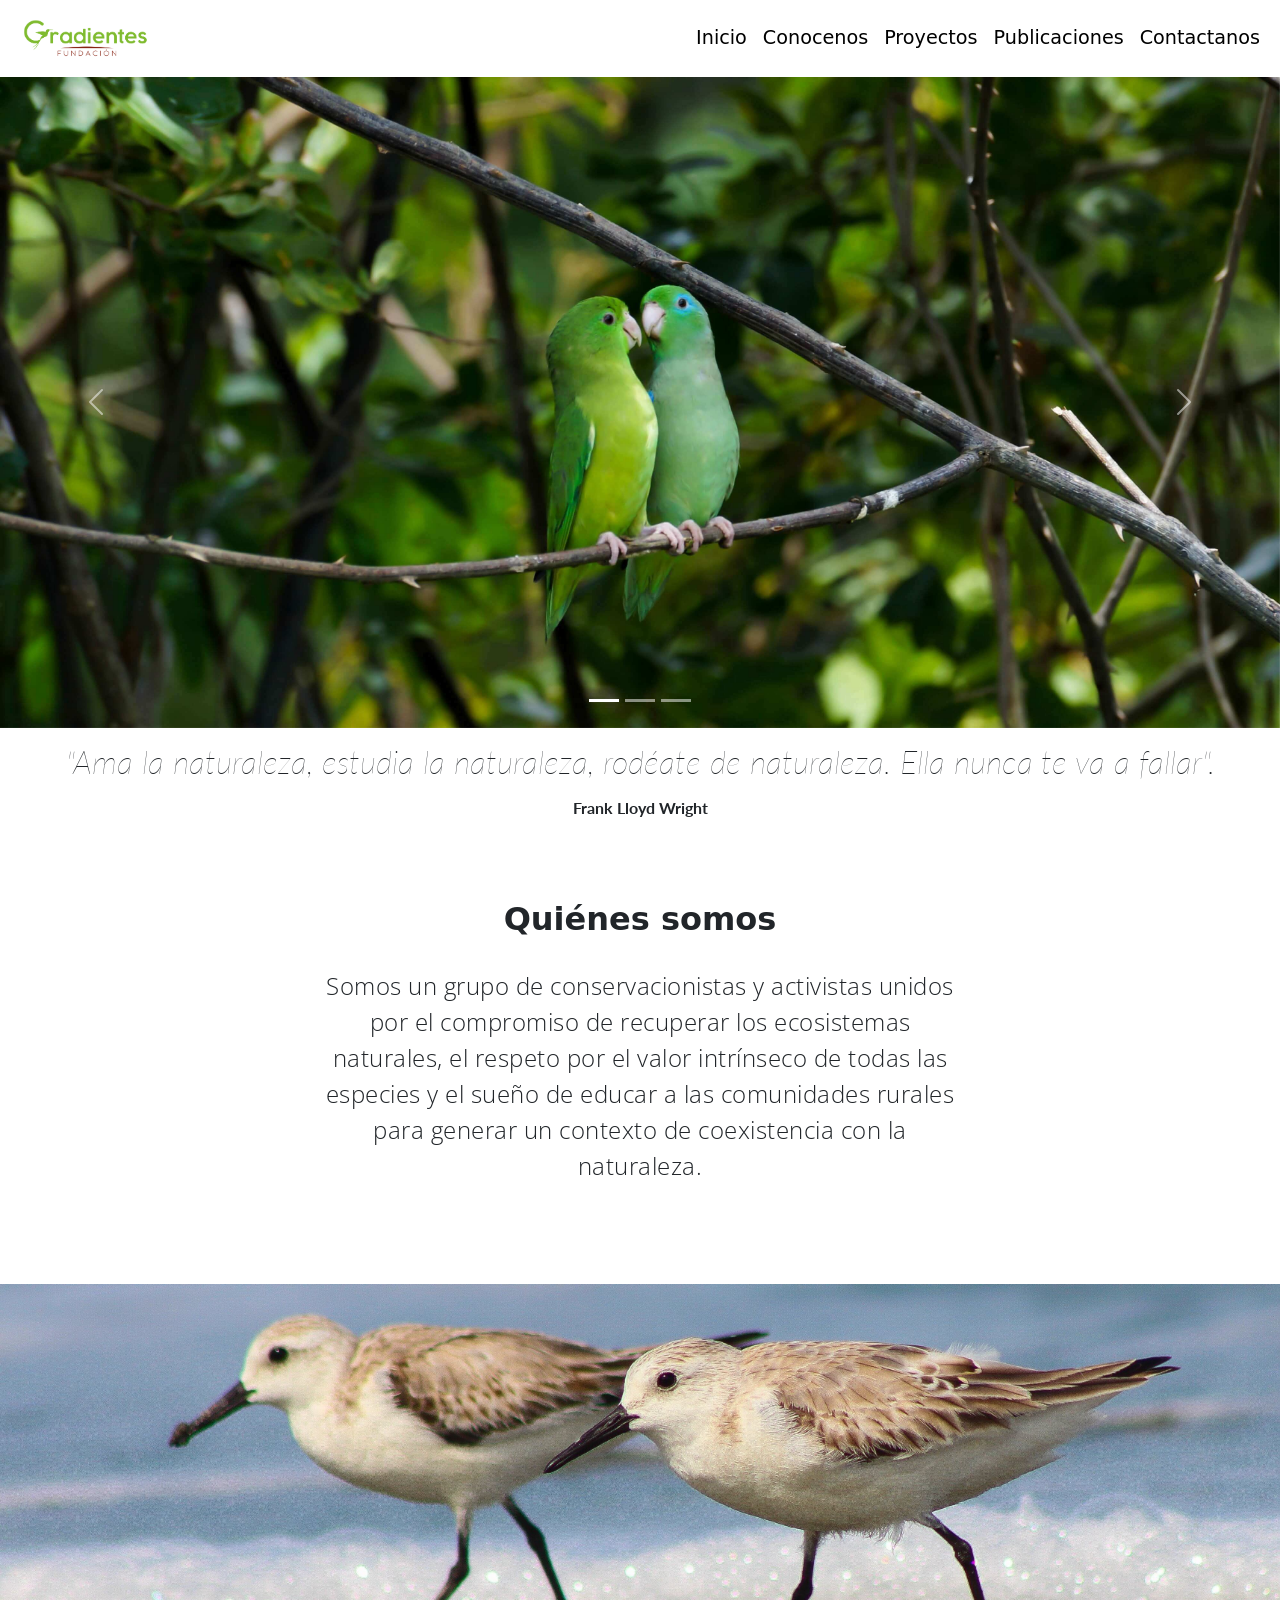
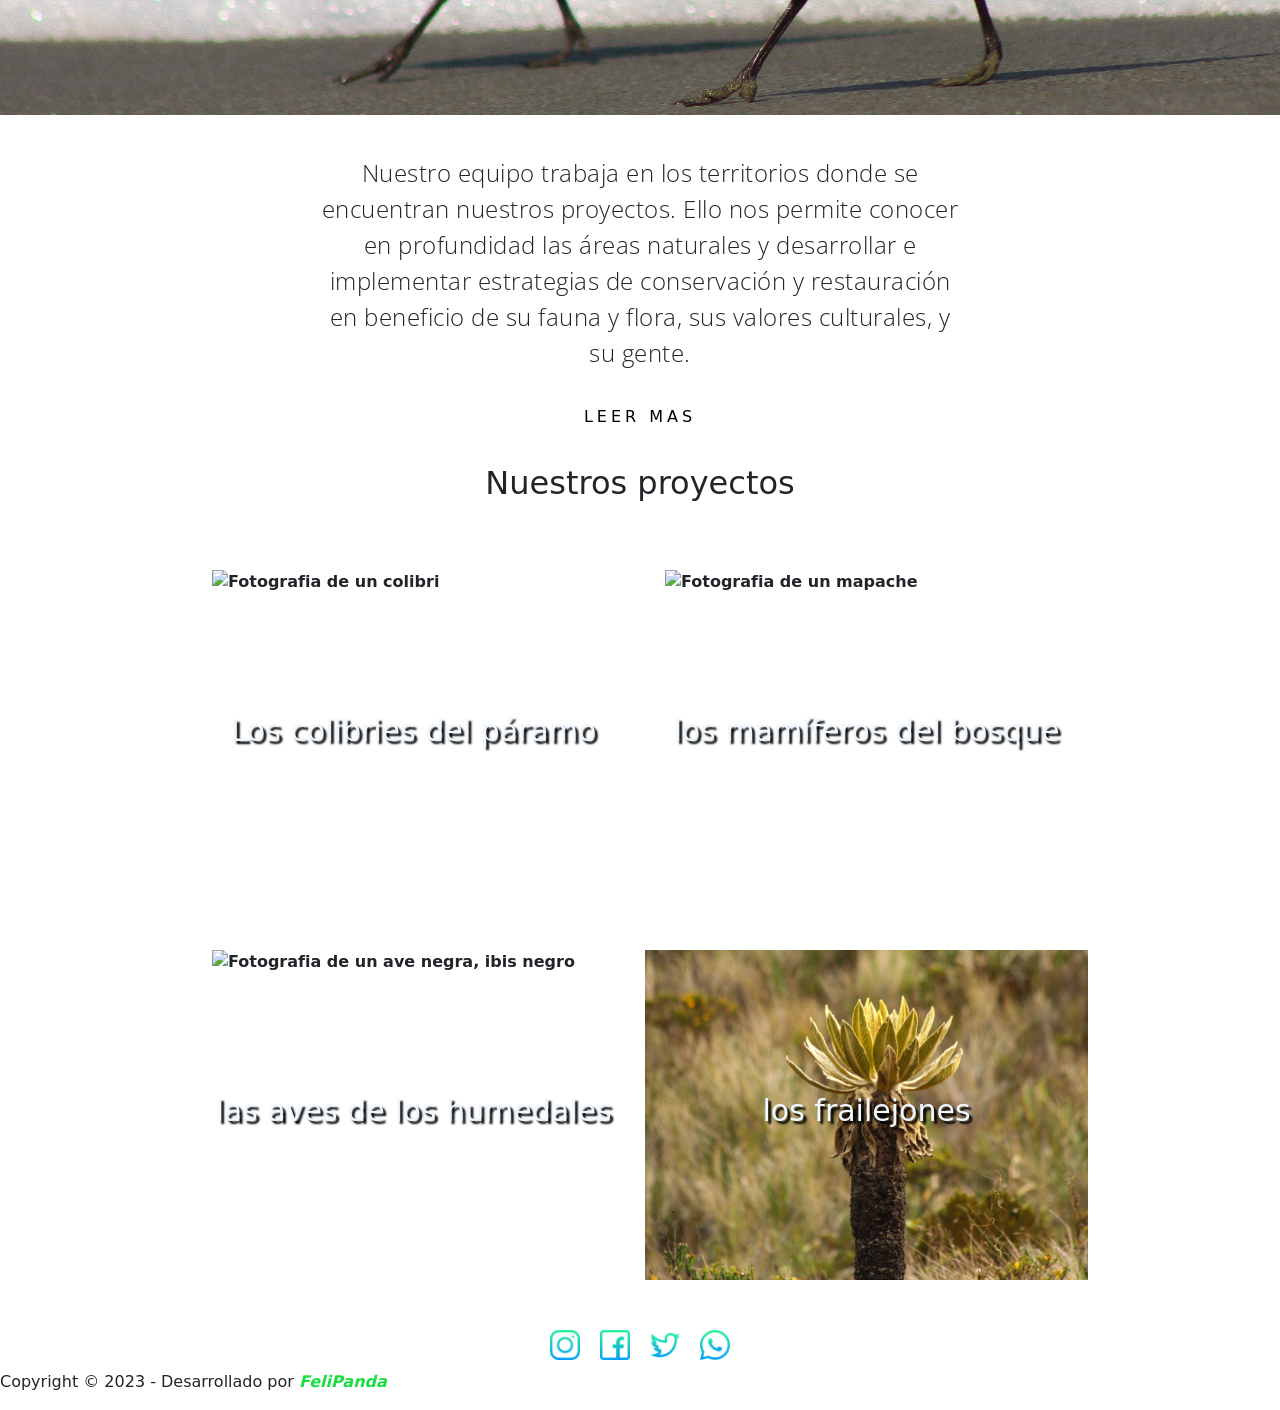
==== commit e1137228: "proyecto final terminado" ====
--- a/index.html
+++ b/index.html
@@ -4,6 +4,8 @@
     <meta charset="UTF-8">
     <meta http-equiv="X-UA-Compatible" content="IE=edge">
     <meta name="viewport" content="width=device-width, initial-scale=1.0">
+    <meta name="keywords" content="Conservación, Fundación, Fundaciones, ONG, Naturaleza">
+    <meta name="description" content="Fundación Gradientes, para al conservación de la naturaleza y su biodiversidad">
     <title>Fundación Gradientes</title>
     <link rel="shortcut icon" href="IMG/Favicon/favicon.ico" type="image/x-icon">
     <script src="https://kit.fontawesome.com/53a2fe66f9.js" crossorigin="anonymous"></script>
@@ -16,7 +18,7 @@
 <body>
     <!-- starting nav bar -->
     <nav class="navbar navbar-expand-lg" id="bg_navbar">
-        <div class="container-fluid">
+    <div class="container-fluid">
           <a class="navbar-brand" href="index.html">
             <img src="IMG/Logo/LOGO GRADIENTES-01.png" alt="Logo de la Fundación Gradientes">
           </a>
@@ -114,7 +116,7 @@
                 </div>
             </div>
             <div id="cont-btn">
-                <a href="pages/conocenos.html" class="btn-neon">
+                <a href="pages/proyectos.html" class="btn-neon">
                     <span id="span1"></span>
                     <span id="span2"></span>
                     <span id="span3"></span>
@@ -131,13 +133,13 @@
         </div>
         <div class=container_gallery>
             <div class="container_cards">
-                <div class="card_gallery ">
+                <div class="card_gallery">
                     <img src="IMG/fotos/colibrie.jpg" alt="Fotografia de un colibri" class="resolution-gallery">
                         <h3 class="text_colibri">
                             Los colibries del páramo
                         </h3>
                 </div>
-                <div class="card_gallery ">
+                <div class="card_gallery">
                     <img src="IMG/fotos/mapache.jpg" alt="Fotografia de un mapache" class="resolution-gallery">
                         <h3 class="text_colibri">
                             los mamíferos del bosque
@@ -163,10 +165,10 @@
                 <img src="IMG/social_media/instagram.png" alt="instagram de la Fundación Gradientes https://www.instagram.com/fundgradientes/" class="icon_sm" >
             </a>
             <a href="https://www.facebook.com">
-                <img src="IMG/social_media/facebook.png" alt="https://wwww.facebook.com" class="icon_sm">
+                <img src="IMG/social_media/facebook.png" alt="facebook" class="icon_sm">
             </a>
             <a href="https://wwww.twitter.com">
-                <img src="IMG/social_media/gorjeo.png" alt="https://wwww.twitter.com" class="icon_sm">
+                <img src="IMG/social_media/gorjeo.png" alt="twitter" class="icon_sm">
             </a>
             <a href="#"> 
                 <img src="IMG/social_media/whatsapp.png" alt="whats app de la Fundación Gradientes" class="icon_sm">
@@ -180,9 +182,6 @@
             
         </div>
     </footer>
-
-
-
     <script src="js/bootstrap.bundle.js"></script>
 </body>
 </html>
--- a/css/main.css
+++ b/css/main.css
@@ -10897,6 +10897,10 @@
   margin: 10px;
 }
 
+#phrase2 {
+  font-size: 1.5em;
+}
+
 .frank {
   font-family: "Lato", sans-serif;
   font-size: 1em;
@@ -10907,6 +10911,11 @@
   width: 100%;
   display: flex;
   justify-content: center;
+}
+@media only screen and (max-width: 767px) {
+  .container_quienes_somos p {
+    font-size: 14px;
+  }
 }
 
 /* quienes somos */
@@ -11057,6 +11066,94 @@
   font-style: italic;
 }
 
+.body_introduce {
+  display: flex;
+  align-items: center;
+  justify-content: center;
+  min-height: 100vh;
+  background-color: #ffffff;
+  flex-wrap: wrap;
+}
+
+.card_introduce {
+  position: relative;
+  width: 400px;
+  height: 500px;
+  background: rgb(251, 251, 251);
+  border-radius: 5px;
+  overflow: hidden;
+  margin: 15px 20px;
+}
+.card_introduce:hover {
+  box-shadow: 0 5px 15px rgba(3, 89, 92, 0.5);
+  transform: translateY(-15px);
+}
+.card_introduce .head_introduce {
+  height: 125px;
+  width: 100%;
+  position: relative;
+}
+.card_introduce .head_introduce .circle_introduce {
+  position: absolute;
+  width: 400px;
+  height: 350px;
+  border-radius: 50%;
+  background: #419b7b;
+  bottom: 0;
+}
+.card_introduce .head_introduce .img_introduce {
+  width: 150px;
+  height: 150px;
+  position: absolute;
+  background: white;
+  padding: 5px;
+  border-radius: 50%;
+  bottom: -30%;
+  left: 50%;
+  transform: translate(-50%);
+}
+.card_introduce .head_introduce .img_introduce img {
+  width: 100%;
+  height: 100%;
+  border-radius: 50%;
+  object-fit: cover;
+}
+.card_introduce .description_introduce {
+  height: 280px;
+  padding: 40px 20px 20px 20px;
+  border-bottom: solid 1px rgba(6, 74, 76, 0.18);
+  text-align: center;
+}
+.card_introduce .description_introduce .name_introduce {
+  color: #09595c;
+}
+.card_introduce .description_introduce .profesion {
+  color: #2d898c;
+}
+.card_introduce .description_introduce .biography {
+  margin-top: 20px;
+  font-size: 15px;
+  font-family: Cambria, Cochin, Georgia, Times, "Times New Roman", serif;
+}
+.card_introduce .contact_introduce {
+  width: 100%;
+  height: 100px;
+  display: flex;
+  align-items: center;
+  justify-content: center;
+}
+.card_introduce .contact_introduce .link_introduce {
+  text-decoration: none;
+  color: #fff;
+  background: #157579;
+  padding: 5px 20px;
+  border-radius: 5px;
+  transition: 0.3s;
+}
+.card_introduce .contact_introduce .link_introduce:hover {
+  background: #0b6164;
+}
+
 .proposito {
   display: flex;
   width: 80%;
@@ -11114,6 +11211,85 @@
   height: 200px;
 }
 
+.main_projects {
+  display: flex;
+  align-items: center;
+  justify-content: center;
+  min-height: 100vh;
+  flex-wrap: wrap;
+}
+
+.card_projects {
+  position: relative;
+  width: 300px;
+  height: 350px;
+  margin: 20px;
+}
+.card_projects:hover .front {
+  transform: perspective(600px) rotateY(180deg);
+}
+.card_projects:hover .back {
+  transform: perspective(600px) rotateY(360deg);
+}
+.card_projects .face {
+  position: absolute;
+  width: 100%;
+  height: 100%;
+  backface-visibility: hidden;
+  border-radius: 10px;
+  overflow: hidden;
+  transition: 0.5s;
+}
+.card_projects .front {
+  transform: perspective(600px) rotateY(0deg);
+  box-shadow: 0 5px 10px #000;
+}
+.card_projects .front img {
+  position: absolute;
+  width: 100%;
+  height: 100%;
+  object-fit: cover;
+}
+.card_projects .front .tittle_pro {
+  position: absolute;
+  bottom: 0;
+  width: 100%;
+  height: 45px;
+  line-height: 45px;
+  color: #fff;
+  background: rgba(0, 0, 0, 0.4);
+  text-align: center;
+  font-family: Cambria, Cochin, Georgia, Times, "Times New Roman", serif;
+}
+.card_projects .back {
+  transform: perspective(600px) rotateY(180deg);
+  background: #6f9a6f;
+  padding: 15px;
+  color: #f3f3f3;
+  display: flex;
+  flex-direction: column;
+  justify-content: space-between;
+  text-align: center;
+  box-shadow: 0 5px 10px #000;
+  text-shadow: 1px 1px 2px rgb(141, 140, 140);
+}
+.card_projects .back .link_projects {
+  border-top: solid 1px #f3f3f3;
+  height: 50px;
+  line-height: 50px;
+}
+.card_projects .back .link_projects a {
+  color: #f3f3f3;
+}
+.card_projects .back .text_pro {
+  font-size: 30px;
+  margin-top: 20px;
+  letter-spacing: 2px;
+}
+.card_projects .back p {
+  letter-spacing: 1px;
+}
+
 #galery_proyects {
   margin: 0 !important;
   padding-bottom: 25px;
@@ -11130,78 +11306,6 @@
 }
 #galery_proyects img:hover {
   border: 5px solid white;
-}
-
-.text_grid1 {
-  position: absolute;
-  color: aliceblue;
-  font-size: 32px;
-  text-shadow: 2px 2px 2px #02312d;
-  text-shadow: 2px 2px 2px #02312d;
-  text-shadow: 4px 4px 4px rgb(1, 1, 1);
-  top: 48%;
-  left: 22%;
-  transform: translate(-25%, -25%);
-}
-
-.text_grid2 {
-  position: absolute;
-  color: aliceblue;
-  font-size: 32px;
-  text-shadow: 2px 2px 2px #02312d;
-  text-shadow: 2px 2px 2px #02312d;
-  text-shadow: 4px 4px 4px rgb(1, 1, 1);
-  top: 48%;
-  left: 48%;
-  transform: translate(-25%, -25%);
-}
-
-.text_grid3 {
-  position: absolute;
-  color: aliceblue;
-  font-size: 32px;
-  text-shadow: 2px 2px 2px #02312d;
-  text-shadow: 2px 2px 2px #02312d;
-  text-shadow: 4px 4px 4px rgb(1, 1, 1);
-  top: 48%;
-  left: 75%;
-  transform: translate(-25%, -25%);
-}
-
-.text_grid4 {
-  position: absolute;
-  color: aliceblue;
-  font-size: 32px;
-  text-shadow: 2px 2px 2px #02312d;
-  text-shadow: 2px 2px 2px #02312d;
-  text-shadow: 4px 4px 4px rgb(1, 1, 1);
-  top: 97%;
-  left: 24%;
-  transform: translate(-25%, -25%);
-}
-
-.text_grid5 {
-  position: absolute;
-  color: aliceblue;
-  font-size: 32px;
-  text-shadow: 2px 2px 2px #02312d;
-  text-shadow: 2px 2px 2px #02312d;
-  text-shadow: 4px 4px 4px rgb(1, 1, 1);
-  top: 97%;
-  left: 48%;
-  transform: translate(-25%, -25%);
-}
-
-.text_grid6 {
-  position: absolute;
-  color: aliceblue;
-  font-size: 32px;
-  text-shadow: 2px 2px 2px #02312d;
-  text-shadow: 2px 2px 2px #02312d;
-  text-shadow: 4px 4px 4px rgb(1, 1, 1);
-  top: 97%;
-  left: 75%;
-  transform: translate(-25%, -25%);
 }
 
 .contact_form {
@@ -11275,9 +11379,10 @@
 }
 
 .form_submit {
+  width: 150px;
   background: #3866f2;
   color: white;
-  font-weight: 300;
+  font-weight: 400;
   font-size: 1rem;
   padding: 0.8em 0;
   border: none;
@@ -11301,4 +11406,53 @@
   transform: scale(1);
 }
 
+#container_pub {
+  margin-left: 10px;
+}
+
+#ranita {
+  margin-top: 30px;
+}
+
+.body_error {
+  background: rgb(8, 28, 34);
+  margin: 0;
+  padding: 0;
+  font-family: sans-serif;
+  height: 100vh;
+}
+
+.img_error {
+  width: 70%;
+}
+
+.container_error {
+  height: 100vh;
+  display: flex;
+  flex-direction: column;
+  gap: 30px;
+  align-items: center;
+  justify-content: center;
+}
+
+.text_error {
+  color: white;
+  font-size: 20px;
+  padding: 20px;
+}
+
+.button_error {
+  padding: 13px 30px;
+  border-radius: 15px;
+  border: none;
+  background: #066961;
+  color: white;
+}
+
+@media screen and (max-width: 630px) {
+  .text_error {
+    font-size: 16px;
+  }
+}
+
 /*# sourceMappingURL=main.css.map */
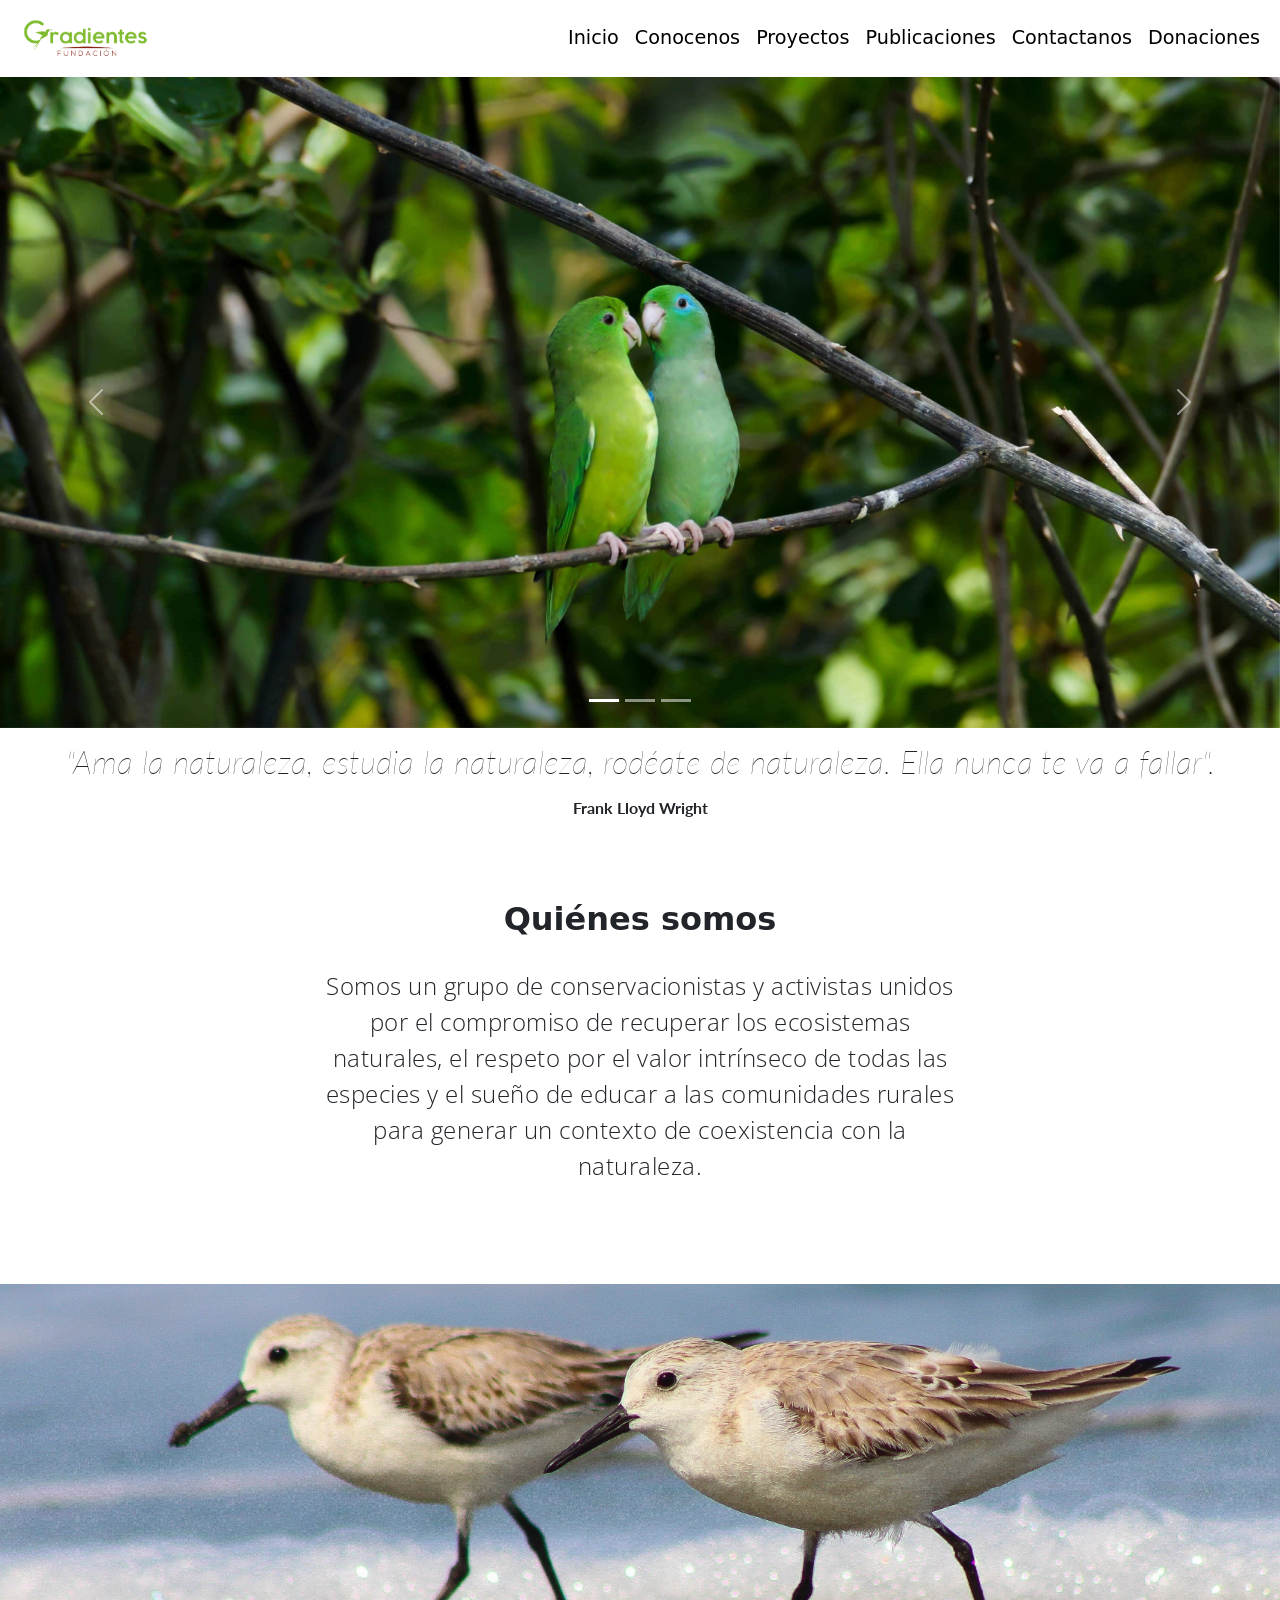
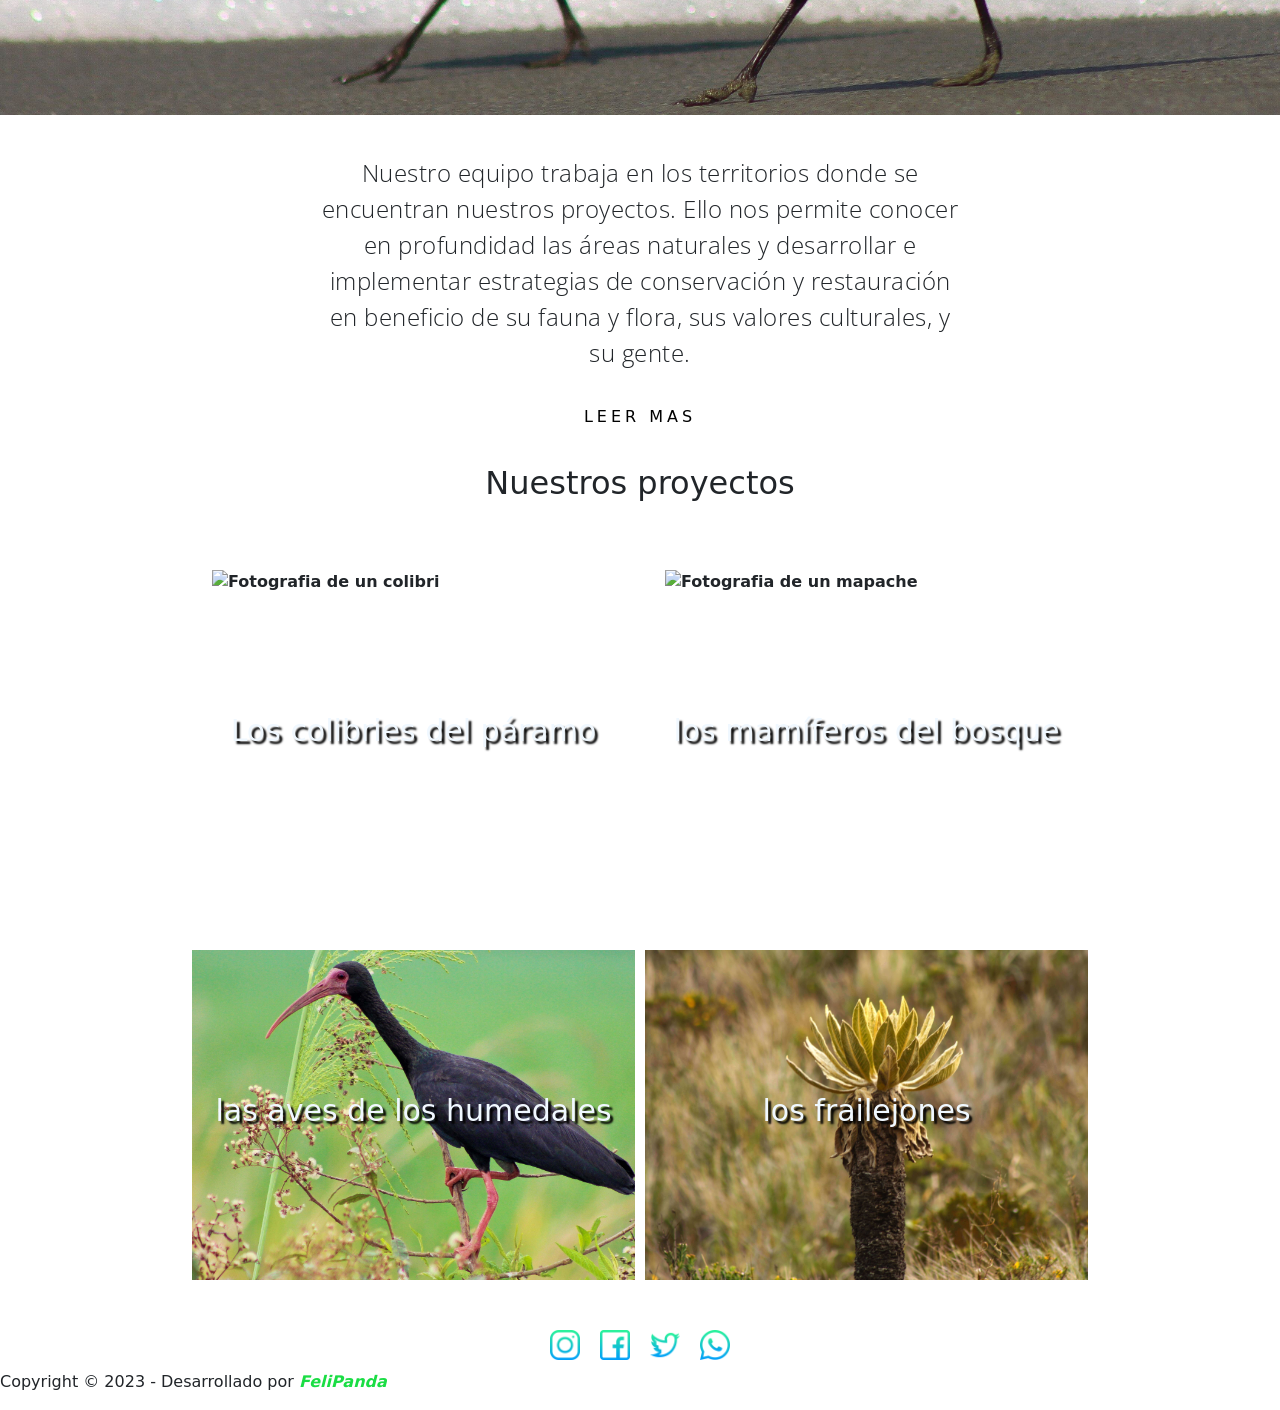
==== commit f0726533: "segunda entrega,donations page" ====
--- a/index.html
+++ b/index.html
@@ -41,6 +41,9 @@
               </li>
               <li class="nav-item">
                 <a class="nav-link" href="pages/contactanos.html">Contactanos</a>
+              </li>
+              <li class="nav-item">
+                <a class="nav-link" href="pages/donaciones.html">Donaciones</a>
               </li>
             </ul>
           </div>
@@ -183,5 +186,6 @@
         </div>
     </footer>
     <script src="js/bootstrap.bundle.js"></script>
+    
 </body>
 </html>
--- a/css/main.css
+++ b/css/main.css
@@ -1,5 +1,5 @@
 @charset "UTF-8";
-@import url("https://fonts.googleapis.com/css2?family=Lato:ital@1&family=Open+Sans:wght@300&family=Raleway&display=swap");
+@import url("https://fonts.googleapis.com/css2?family=Lato:ital@1&family=Open+Sans:wght@300&family=Raleway&family=Space+Grotesk:wght@500&display=swap");
 @import url("https://fonts.googleapis.com/css2?family=Lato:ital@1&family=Open+Sans:wght@300&family=Raleway&display=swap");
 .container_button {
   display: flex;
@@ -108,14 +108,14 @@
   --bs-indigo: #6610f2;
   --bs-purple: #6f42c1;
   --bs-pink: #d63384;
-  --bs-red: #dc3545;
+  --bs-red: hsl(0deg, 100%, 66%);
   --bs-orange: #fd7e14;
   --bs-yellow: #ffc107;
   --bs-green: #198754;
   --bs-teal: #20c997;
   --bs-cyan: #0dcaf0;
   --bs-black: #000;
-  --bs-white: #fff;
+  --bs-white: hsl(0deg, 0%, 100%);
   --bs-gray: #6c757d;
   --bs-gray-dark: #343a40;
   --bs-gray-100: #f8f9fa;
@@ -132,7 +132,7 @@
   --bs-success: #198754;
   --bs-info: #0dcaf0;
   --bs-warning: #ffc107;
-  --bs-danger: #dc3545;
+  --bs-danger: hsl(0deg, 100%, 66%);
   --bs-light: #f8f9fa;
   --bs-dark: #212529;
   --bs-primary-rgb: 13, 110, 253;
@@ -140,7 +140,7 @@
   --bs-success-rgb: 25, 135, 84;
   --bs-info-rgb: 13, 202, 240;
   --bs-warning-rgb: 255, 193, 7;
-  --bs-danger-rgb: 220, 53, 69;
+  --bs-danger-rgb: 255, 82, 82;
   --bs-light-rgb: 248, 249, 250;
   --bs-dark-rgb: 33, 37, 41;
   --bs-white-rgb: 255, 255, 255;
@@ -155,7 +155,7 @@
   --bs-body-font-weight: 400;
   --bs-body-line-height: 1.5;
   --bs-body-color: #212529;
-  --bs-body-bg: #fff;
+  --bs-body-bg: hsl(0deg, 0%, 100%);
   --bs-border-width: 1px;
   --bs-border-style: solid;
   --bs-border-color: #dee2e6;
@@ -695,7 +695,7 @@
 
 .img-thumbnail {
   padding: 0.25rem;
-  background-color: #fff;
+  background-color: hsl(0deg, 0%, 100%);
   border: 1px solid var(--bs-border-color);
   border-radius: 0.375rem;
   max-width: 100%;
@@ -1976,13 +1976,13 @@
 
 .table-danger {
   --bs-table-color: #000;
-  --bs-table-bg: #f8d7da;
-  --bs-table-border-color: #dfc2c4;
-  --bs-table-striped-bg: #eccccf;
+  --bs-table-bg: #ffdcdc;
+  --bs-table-border-color: #e6c6c6;
+  --bs-table-striped-bg: #f2d1d1;
   --bs-table-striped-color: #000;
-  --bs-table-active-bg: #dfc2c4;
+  --bs-table-active-bg: #e6c6c6;
   --bs-table-active-color: #000;
-  --bs-table-hover-bg: #e5c7ca;
+  --bs-table-hover-bg: #eccccc;
   --bs-table-hover-color: #000;
   color: var(--bs-table-color);
   border-color: var(--bs-table-border-color);
@@ -2003,15 +2003,15 @@
 }
 
 .table-dark {
-  --bs-table-color: #fff;
+  --bs-table-color: hsl(0deg, 0%, 100%);
   --bs-table-bg: #212529;
   --bs-table-border-color: #373b3e;
   --bs-table-striped-bg: #2c3034;
-  --bs-table-striped-color: #fff;
+  --bs-table-striped-color: hsl(0deg, 0%, 100%);
   --bs-table-active-bg: #373b3e;
-  --bs-table-active-color: #fff;
+  --bs-table-active-color: hsl(0deg, 0%, 100%);
   --bs-table-hover-bg: #323539;
-  --bs-table-hover-color: #fff;
+  --bs-table-hover-color: hsl(0deg, 0%, 100%);
   color: var(--bs-table-color);
   border-color: var(--bs-table-border-color);
 }
@@ -2089,7 +2089,7 @@
   font-weight: 400;
   line-height: 1.5;
   color: #212529;
-  background-color: #fff;
+  background-color: hsl(0deg, 0%, 100%);
   background-clip: padding-box;
   border: 1px solid #ced4da;
   appearance: none;
@@ -2109,7 +2109,7 @@
 }
 .form-control:focus {
   color: #212529;
-  background-color: #fff;
+  background-color: hsl(0deg, 0%, 100%);
   border-color: #86b7fe;
   outline: 0;
   box-shadow: 0 0 0 0.25rem rgba(13, 110, 253, 0.25);
@@ -2232,7 +2232,7 @@
   font-weight: 400;
   line-height: 1.5;
   color: #212529;
-  background-color: #fff;
+  background-color: hsl(0deg, 0%, 100%);
   background-image: url("data:image/svg+xml,%3csvg xmlns='http://www.w3.org/2000/svg' viewBox='0 0 16 16'%3e%3cpath fill='none' stroke='%23343a40' stroke-linecap='round' stroke-linejoin='round' stroke-width='2' d='m2 5 6 6 6-6'/%3e%3c/svg%3e");
   background-repeat: no-repeat;
   background-position: right 0.75rem center;
@@ -2307,7 +2307,7 @@
   height: 1em;
   margin-top: 0.25em;
   vertical-align: top;
-  background-color: #fff;
+  background-color: hsl(0deg, 0%, 100%);
   background-repeat: no-repeat;
   background-position: center;
   background-size: contain;
@@ -2334,15 +2334,15 @@
   border-color: #0d6efd;
 }
 .form-check-input:checked[type=checkbox] {
-  background-image: url("data:image/svg+xml,%3csvg xmlns='http://www.w3.org/2000/svg' viewBox='0 0 20 20'%3e%3cpath fill='none' stroke='%23fff' stroke-linecap='round' stroke-linejoin='round' stroke-width='3' d='m6 10 3 3 6-6'/%3e%3c/svg%3e");
+  background-image: url("data:image/svg+xml,%3csvg xmlns='http://www.w3.org/2000/svg' viewBox='0 0 20 20'%3e%3cpath fill='none' stroke='hsl%280deg, 0%, 100%%29' stroke-linecap='round' stroke-linejoin='round' stroke-width='3' d='m6 10 3 3 6-6'/%3e%3c/svg%3e");
 }
 .form-check-input:checked[type=radio] {
-  background-image: url("data:image/svg+xml,%3csvg xmlns='http://www.w3.org/2000/svg' viewBox='-4 -4 8 8'%3e%3ccircle r='2' fill='%23fff'/%3e%3c/svg%3e");
+  background-image: url("data:image/svg+xml,%3csvg xmlns='http://www.w3.org/2000/svg' viewBox='-4 -4 8 8'%3e%3ccircle r='2' fill='hsl%280deg, 0%, 100%%29'/%3e%3c/svg%3e");
 }
 .form-check-input[type=checkbox]:indeterminate {
   background-color: #0d6efd;
   border-color: #0d6efd;
-  background-image: url("data:image/svg+xml,%3csvg xmlns='http://www.w3.org/2000/svg' viewBox='0 0 20 20'%3e%3cpath fill='none' stroke='%23fff' stroke-linecap='round' stroke-linejoin='round' stroke-width='3' d='M6 10h8'/%3e%3c/svg%3e");
+  background-image: url("data:image/svg+xml,%3csvg xmlns='http://www.w3.org/2000/svg' viewBox='0 0 20 20'%3e%3cpath fill='none' stroke='hsl%280deg, 0%, 100%%29' stroke-linecap='round' stroke-linejoin='round' stroke-width='3' d='M6 10h8'/%3e%3c/svg%3e");
 }
 .form-check-input:disabled {
   pointer-events: none;
@@ -2375,7 +2375,7 @@
 }
 .form-switch .form-check-input:checked {
   background-position: right center;
-  background-image: url("data:image/svg+xml,%3csvg xmlns='http://www.w3.org/2000/svg' viewBox='-4 -4 8 8'%3e%3ccircle r='3' fill='%23fff'/%3e%3c/svg%3e");
+  background-image: url("data:image/svg+xml,%3csvg xmlns='http://www.w3.org/2000/svg' viewBox='-4 -4 8 8'%3e%3ccircle r='3' fill='hsl%280deg, 0%, 100%%29'/%3e%3c/svg%3e");
 }
 .form-switch.form-check-reverse {
   padding-right: 2.5em;
@@ -2413,10 +2413,10 @@
   outline: 0;
 }
 .form-range:focus::-webkit-slider-thumb {
-  box-shadow: 0 0 0 1px #fff, 0 0 0 0.25rem rgba(13, 110, 253, 0.25);
+  box-shadow: 0 0 0 1px hsl(0deg, 0%, 100%), 0 0 0 0.25rem rgba(13, 110, 253, 0.25);
 }
 .form-range:focus::-moz-range-thumb {
-  box-shadow: 0 0 0 1px #fff, 0 0 0 0.25rem rgba(13, 110, 253, 0.25);
+  box-shadow: 0 0 0 1px hsl(0deg, 0%, 100%), 0 0 0 0.25rem rgba(13, 110, 253, 0.25);
 }
 .form-range::-moz-focus-outer {
   border: 0;
@@ -2660,7 +2660,7 @@
   padding: 0.25rem 0.5rem;
   margin-top: 0.1rem;
   font-size: 0.875rem;
-  color: #fff;
+  color: hsl(0deg, 0%, 100%);
   background-color: rgba(25, 135, 84, 0.9);
   border-radius: 0.375rem;
 }
@@ -2738,7 +2738,7 @@
   width: 100%;
   margin-top: 0.25rem;
   font-size: 0.875em;
-  color: #dc3545;
+  color: hsl(0deg, 100%, 66%);
 }
 
 .invalid-tooltip {
@@ -2750,8 +2750,8 @@
   padding: 0.25rem 0.5rem;
   margin-top: 0.1rem;
   font-size: 0.875rem;
-  color: #fff;
-  background-color: rgba(220, 53, 69, 0.9);
+  color: #000;
+  background-color: rgba(255, 82, 82, 0.9);
   border-radius: 0.375rem;
 }
 
@@ -2763,16 +2763,16 @@
 }
 
 .was-validated .form-control:invalid, .form-control.is-invalid {
-  border-color: #dc3545;
+  border-color: hsl(0deg, 100%, 66%);
   padding-right: calc(1.5em + 0.75rem);
-  background-image: url("data:image/svg+xml,%3csvg xmlns='http://www.w3.org/2000/svg' viewBox='0 0 12 12' width='12' height='12' fill='none' stroke='%23dc3545'%3e%3ccircle cx='6' cy='6' r='4.5'/%3e%3cpath stroke-linejoin='round' d='M5.8 3.6h.4L6 6.5z'/%3e%3ccircle cx='6' cy='8.2' r='.6' fill='%23dc3545' stroke='none'/%3e%3c/svg%3e");
+  background-image: url("data:image/svg+xml,%3csvg xmlns='http://www.w3.org/2000/svg' viewBox='0 0 12 12' width='12' height='12' fill='none' stroke='hsl%280deg, 100%, 66%%29'%3e%3ccircle cx='6' cy='6' r='4.5'/%3e%3cpath stroke-linejoin='round' d='M5.8 3.6h.4L6 6.5z'/%3e%3ccircle cx='6' cy='8.2' r='.6' fill='hsl%280deg, 100%, 66%%29' stroke='none'/%3e%3c/svg%3e");
   background-repeat: no-repeat;
   background-position: right calc(0.375em + 0.1875rem) center;
   background-size: calc(0.75em + 0.375rem) calc(0.75em + 0.375rem);
 }
 .was-validated .form-control:invalid:focus, .form-control.is-invalid:focus {
-  border-color: #dc3545;
-  box-shadow: 0 0 0 0.25rem rgba(220, 53, 69, 0.25);
+  border-color: hsl(0deg, 100%, 66%);
+  box-shadow: 0 0 0 0.25rem rgba(255, 82, 82, 0.25);
 }
 
 .was-validated textarea.form-control:invalid, textarea.form-control.is-invalid {
@@ -2781,17 +2781,17 @@
 }
 
 .was-validated .form-select:invalid, .form-select.is-invalid {
-  border-color: #dc3545;
+  border-color: hsl(0deg, 100%, 66%);
 }
 .was-validated .form-select:invalid:not([multiple]):not([size]), .was-validated .form-select:invalid:not([multiple])[size="1"], .form-select.is-invalid:not([multiple]):not([size]), .form-select.is-invalid:not([multiple])[size="1"] {
   padding-right: 4.125rem;
-  background-image: url("data:image/svg+xml,%3csvg xmlns='http://www.w3.org/2000/svg' viewBox='0 0 16 16'%3e%3cpath fill='none' stroke='%23343a40' stroke-linecap='round' stroke-linejoin='round' stroke-width='2' d='m2 5 6 6 6-6'/%3e%3c/svg%3e"), url("data:image/svg+xml,%3csvg xmlns='http://www.w3.org/2000/svg' viewBox='0 0 12 12' width='12' height='12' fill='none' stroke='%23dc3545'%3e%3ccircle cx='6' cy='6' r='4.5'/%3e%3cpath stroke-linejoin='round' d='M5.8 3.6h.4L6 6.5z'/%3e%3ccircle cx='6' cy='8.2' r='.6' fill='%23dc3545' stroke='none'/%3e%3c/svg%3e");
+  background-image: url("data:image/svg+xml,%3csvg xmlns='http://www.w3.org/2000/svg' viewBox='0 0 16 16'%3e%3cpath fill='none' stroke='%23343a40' stroke-linecap='round' stroke-linejoin='round' stroke-width='2' d='m2 5 6 6 6-6'/%3e%3c/svg%3e"), url("data:image/svg+xml,%3csvg xmlns='http://www.w3.org/2000/svg' viewBox='0 0 12 12' width='12' height='12' fill='none' stroke='hsl%280deg, 100%, 66%%29'%3e%3ccircle cx='6' cy='6' r='4.5'/%3e%3cpath stroke-linejoin='round' d='M5.8 3.6h.4L6 6.5z'/%3e%3ccircle cx='6' cy='8.2' r='.6' fill='hsl%280deg, 100%, 66%%29' stroke='none'/%3e%3c/svg%3e");
   background-position: right 0.75rem center, center right 2.25rem;
   background-size: 16px 12px, calc(0.75em + 0.375rem) calc(0.75em + 0.375rem);
 }
 .was-validated .form-select:invalid:focus, .form-select.is-invalid:focus {
-  border-color: #dc3545;
-  box-shadow: 0 0 0 0.25rem rgba(220, 53, 69, 0.25);
+  border-color: hsl(0deg, 100%, 66%);
+  box-shadow: 0 0 0 0.25rem rgba(255, 82, 82, 0.25);
 }
 
 .was-validated .form-control-color:invalid, .form-control-color.is-invalid {
@@ -2799,16 +2799,16 @@
 }
 
 .was-validated .form-check-input:invalid, .form-check-input.is-invalid {
-  border-color: #dc3545;
+  border-color: hsl(0deg, 100%, 66%);
 }
 .was-validated .form-check-input:invalid:checked, .form-check-input.is-invalid:checked {
-  background-color: #dc3545;
+  background-color: hsl(0deg, 100%, 66%);
 }
 .was-validated .form-check-input:invalid:focus, .form-check-input.is-invalid:focus {
-  box-shadow: 0 0 0 0.25rem rgba(220, 53, 69, 0.25);
+  box-shadow: 0 0 0 0.25rem rgba(255, 82, 82, 0.25);
 }
 .was-validated .form-check-input:invalid ~ .form-check-label, .form-check-input.is-invalid ~ .form-check-label {
-  color: #dc3545;
+  color: hsl(0deg, 100%, 66%);
 }
 
 .form-check-inline .form-check-input ~ .invalid-feedback {
@@ -2900,52 +2900,52 @@
 }
 
 .btn-primary {
-  --bs-btn-color: #fff;
+  --bs-btn-color: hsl(0deg, 0%, 100%);
   --bs-btn-bg: #0d6efd;
   --bs-btn-border-color: #0d6efd;
-  --bs-btn-hover-color: #fff;
+  --bs-btn-hover-color: hsl(0deg, 0%, 100%);
   --bs-btn-hover-bg: #0b5ed7;
   --bs-btn-hover-border-color: #0a58ca;
   --bs-btn-focus-shadow-rgb: 49, 132, 253;
-  --bs-btn-active-color: #fff;
+  --bs-btn-active-color: hsl(0deg, 0%, 100%);
   --bs-btn-active-bg: #0a58ca;
   --bs-btn-active-border-color: #0a53be;
   --bs-btn-active-shadow: inset 0 3px 5px rgba(0, 0, 0, 0.125);
-  --bs-btn-disabled-color: #fff;
+  --bs-btn-disabled-color: hsl(0deg, 0%, 100%);
   --bs-btn-disabled-bg: #0d6efd;
   --bs-btn-disabled-border-color: #0d6efd;
 }
 
 .btn-secondary {
-  --bs-btn-color: #fff;
+  --bs-btn-color: hsl(0deg, 0%, 100%);
   --bs-btn-bg: #6c757d;
   --bs-btn-border-color: #6c757d;
-  --bs-btn-hover-color: #fff;
+  --bs-btn-hover-color: hsl(0deg, 0%, 100%);
   --bs-btn-hover-bg: #5c636a;
   --bs-btn-hover-border-color: #565e64;
   --bs-btn-focus-shadow-rgb: 130, 138, 145;
-  --bs-btn-active-color: #fff;
+  --bs-btn-active-color: hsl(0deg, 0%, 100%);
   --bs-btn-active-bg: #565e64;
   --bs-btn-active-border-color: #51585e;
   --bs-btn-active-shadow: inset 0 3px 5px rgba(0, 0, 0, 0.125);
-  --bs-btn-disabled-color: #fff;
+  --bs-btn-disabled-color: hsl(0deg, 0%, 100%);
   --bs-btn-disabled-bg: #6c757d;
   --bs-btn-disabled-border-color: #6c757d;
 }
 
 .btn-success {
-  --bs-btn-color: #fff;
+  --bs-btn-color: hsl(0deg, 0%, 100%);
   --bs-btn-bg: #198754;
   --bs-btn-border-color: #198754;
-  --bs-btn-hover-color: #fff;
+  --bs-btn-hover-color: hsl(0deg, 0%, 100%);
   --bs-btn-hover-bg: #157347;
   --bs-btn-hover-border-color: #146c43;
   --bs-btn-focus-shadow-rgb: 60, 153, 110;
-  --bs-btn-active-color: #fff;
+  --bs-btn-active-color: hsl(0deg, 0%, 100%);
   --bs-btn-active-bg: #146c43;
   --bs-btn-active-border-color: #13653f;
   --bs-btn-active-shadow: inset 0 3px 5px rgba(0, 0, 0, 0.125);
-  --bs-btn-disabled-color: #fff;
+  --bs-btn-disabled-color: hsl(0deg, 0%, 100%);
   --bs-btn-disabled-bg: #198754;
   --bs-btn-disabled-border-color: #198754;
 }
@@ -2985,20 +2985,20 @@
 }
 
 .btn-danger {
-  --bs-btn-color: #fff;
-  --bs-btn-bg: #dc3545;
-  --bs-btn-border-color: #dc3545;
-  --bs-btn-hover-color: #fff;
-  --bs-btn-hover-bg: #bb2d3b;
-  --bs-btn-hover-border-color: #b02a37;
-  --bs-btn-focus-shadow-rgb: 225, 83, 97;
-  --bs-btn-active-color: #fff;
-  --bs-btn-active-bg: #b02a37;
-  --bs-btn-active-border-color: #a52834;
+  --bs-btn-color: #000;
+  --bs-btn-bg: hsl(0deg, 100%, 66%);
+  --bs-btn-border-color: hsl(0deg, 100%, 66%);
+  --bs-btn-hover-color: #000;
+  --bs-btn-hover-bg: #ff6c6c;
+  --bs-btn-hover-border-color: #ff6363;
+  --bs-btn-focus-shadow-rgb: 217, 70, 70;
+  --bs-btn-active-color: #000;
+  --bs-btn-active-bg: #ff7575;
+  --bs-btn-active-border-color: #ff6363;
   --bs-btn-active-shadow: inset 0 3px 5px rgba(0, 0, 0, 0.125);
-  --bs-btn-disabled-color: #fff;
-  --bs-btn-disabled-bg: #dc3545;
-  --bs-btn-disabled-border-color: #dc3545;
+  --bs-btn-disabled-color: #000;
+  --bs-btn-disabled-bg: hsl(0deg, 100%, 66%);
+  --bs-btn-disabled-border-color: hsl(0deg, 100%, 66%);
 }
 
 .btn-light {
@@ -3019,18 +3019,18 @@
 }
 
 .btn-dark {
-  --bs-btn-color: #fff;
+  --bs-btn-color: hsl(0deg, 0%, 100%);
   --bs-btn-bg: #212529;
   --bs-btn-border-color: #212529;
-  --bs-btn-hover-color: #fff;
+  --bs-btn-hover-color: hsl(0deg, 0%, 100%);
   --bs-btn-hover-bg: #424649;
   --bs-btn-hover-border-color: #373b3e;
   --bs-btn-focus-shadow-rgb: 66, 70, 73;
-  --bs-btn-active-color: #fff;
+  --bs-btn-active-color: hsl(0deg, 0%, 100%);
   --bs-btn-active-bg: #4d5154;
   --bs-btn-active-border-color: #373b3e;
   --bs-btn-active-shadow: inset 0 3px 5px rgba(0, 0, 0, 0.125);
-  --bs-btn-disabled-color: #fff;
+  --bs-btn-disabled-color: hsl(0deg, 0%, 100%);
   --bs-btn-disabled-bg: #212529;
   --bs-btn-disabled-border-color: #212529;
 }
@@ -3038,11 +3038,11 @@
 .btn-outline-primary {
   --bs-btn-color: #0d6efd;
   --bs-btn-border-color: #0d6efd;
-  --bs-btn-hover-color: #fff;
+  --bs-btn-hover-color: hsl(0deg, 0%, 100%);
   --bs-btn-hover-bg: #0d6efd;
   --bs-btn-hover-border-color: #0d6efd;
   --bs-btn-focus-shadow-rgb: 13, 110, 253;
-  --bs-btn-active-color: #fff;
+  --bs-btn-active-color: hsl(0deg, 0%, 100%);
   --bs-btn-active-bg: #0d6efd;
   --bs-btn-active-border-color: #0d6efd;
   --bs-btn-active-shadow: inset 0 3px 5px rgba(0, 0, 0, 0.125);
@@ -3055,11 +3055,11 @@
 .btn-outline-secondary {
   --bs-btn-color: #6c757d;
   --bs-btn-border-color: #6c757d;
-  --bs-btn-hover-color: #fff;
+  --bs-btn-hover-color: hsl(0deg, 0%, 100%);
   --bs-btn-hover-bg: #6c757d;
   --bs-btn-hover-border-color: #6c757d;
   --bs-btn-focus-shadow-rgb: 108, 117, 125;
-  --bs-btn-active-color: #fff;
+  --bs-btn-active-color: hsl(0deg, 0%, 100%);
   --bs-btn-active-bg: #6c757d;
   --bs-btn-active-border-color: #6c757d;
   --bs-btn-active-shadow: inset 0 3px 5px rgba(0, 0, 0, 0.125);
@@ -3072,11 +3072,11 @@
 .btn-outline-success {
   --bs-btn-color: #198754;
   --bs-btn-border-color: #198754;
-  --bs-btn-hover-color: #fff;
+  --bs-btn-hover-color: hsl(0deg, 0%, 100%);
   --bs-btn-hover-bg: #198754;
   --bs-btn-hover-border-color: #198754;
   --bs-btn-focus-shadow-rgb: 25, 135, 84;
-  --bs-btn-active-color: #fff;
+  --bs-btn-active-color: hsl(0deg, 0%, 100%);
   --bs-btn-active-bg: #198754;
   --bs-btn-active-border-color: #198754;
   --bs-btn-active-shadow: inset 0 3px 5px rgba(0, 0, 0, 0.125);
@@ -3121,19 +3121,19 @@
 }
 
 .btn-outline-danger {
-  --bs-btn-color: #dc3545;
-  --bs-btn-border-color: #dc3545;
-  --bs-btn-hover-color: #fff;
-  --bs-btn-hover-bg: #dc3545;
-  --bs-btn-hover-border-color: #dc3545;
-  --bs-btn-focus-shadow-rgb: 220, 53, 69;
-  --bs-btn-active-color: #fff;
-  --bs-btn-active-bg: #dc3545;
-  --bs-btn-active-border-color: #dc3545;
+  --bs-btn-color: hsl(0deg, 100%, 66%);
+  --bs-btn-border-color: hsl(0deg, 100%, 66%);
+  --bs-btn-hover-color: #000;
+  --bs-btn-hover-bg: hsl(0deg, 100%, 66%);
+  --bs-btn-hover-border-color: hsl(0deg, 100%, 66%);
+  --bs-btn-focus-shadow-rgb: 255, 82, 82;
+  --bs-btn-active-color: #000;
+  --bs-btn-active-bg: hsl(0deg, 100%, 66%);
+  --bs-btn-active-border-color: hsl(0deg, 100%, 66%);
   --bs-btn-active-shadow: inset 0 3px 5px rgba(0, 0, 0, 0.125);
-  --bs-btn-disabled-color: #dc3545;
+  --bs-btn-disabled-color: hsl(0deg, 100%, 66%);
   --bs-btn-disabled-bg: transparent;
-  --bs-btn-disabled-border-color: #dc3545;
+  --bs-btn-disabled-border-color: hsl(0deg, 100%, 66%);
   --bs-gradient: none;
 }
 
@@ -3157,11 +3157,11 @@
 .btn-outline-dark {
   --bs-btn-color: #212529;
   --bs-btn-border-color: #212529;
-  --bs-btn-hover-color: #fff;
+  --bs-btn-hover-color: hsl(0deg, 0%, 100%);
   --bs-btn-hover-bg: #212529;
   --bs-btn-hover-border-color: #212529;
   --bs-btn-focus-shadow-rgb: 33, 37, 41;
-  --bs-btn-active-color: #fff;
+  --bs-btn-active-color: hsl(0deg, 0%, 100%);
   --bs-btn-active-bg: #212529;
   --bs-btn-active-border-color: #212529;
   --bs-btn-active-shadow: inset 0 3px 5px rgba(0, 0, 0, 0.125);
@@ -3278,7 +3278,7 @@
   --bs-dropdown-spacer: 0.125rem;
   --bs-dropdown-font-size: 1rem;
   --bs-dropdown-color: #212529;
-  --bs-dropdown-bg: #fff;
+  --bs-dropdown-bg: hsl(0deg, 0%, 100%);
   --bs-dropdown-border-color: var(--bs-border-color-translucent);
   --bs-dropdown-border-radius: 0.375rem;
   --bs-dropdown-border-width: 1px;
@@ -3289,7 +3289,7 @@
   --bs-dropdown-link-color: #212529;
   --bs-dropdown-link-hover-color: #1e2125;
   --bs-dropdown-link-hover-bg: #e9ecef;
-  --bs-dropdown-link-active-color: #fff;
+  --bs-dropdown-link-active-color: hsl(0deg, 0%, 100%);
   --bs-dropdown-link-active-bg: #0d6efd;
   --bs-dropdown-link-disabled-color: #adb5bd;
   --bs-dropdown-item-padding-x: 1rem;
@@ -3551,10 +3551,10 @@
   --bs-dropdown-border-color: var(--bs-border-color-translucent);
   --bs-dropdown-box-shadow: ;
   --bs-dropdown-link-color: #dee2e6;
-  --bs-dropdown-link-hover-color: #fff;
+  --bs-dropdown-link-hover-color: hsl(0deg, 0%, 100%);
   --bs-dropdown-divider-bg: var(--bs-border-color-translucent);
   --bs-dropdown-link-hover-bg: rgba(255, 255, 255, 0.15);
-  --bs-dropdown-link-active-color: #fff;
+  --bs-dropdown-link-active-color: hsl(0deg, 0%, 100%);
   --bs-dropdown-link-active-bg: #0d6efd;
   --bs-dropdown-link-disabled-color: #adb5bd;
   --bs-dropdown-header-color: #adb5bd;
@@ -3703,8 +3703,8 @@
   --bs-nav-tabs-border-radius: 0.375rem;
   --bs-nav-tabs-link-hover-border-color: #e9ecef #e9ecef #dee2e6;
   --bs-nav-tabs-link-active-color: #495057;
-  --bs-nav-tabs-link-active-bg: #fff;
-  --bs-nav-tabs-link-active-border-color: #dee2e6 #dee2e6 #fff;
+  --bs-nav-tabs-link-active-bg: hsl(0deg, 0%, 100%);
+  --bs-nav-tabs-link-active-border-color: #dee2e6 #dee2e6 hsl(0deg, 0%, 100%);
   border-bottom: var(--bs-nav-tabs-border-width) solid var(--bs-nav-tabs-border-color);
 }
 .nav-tabs .nav-link {
@@ -3737,7 +3737,7 @@
 
 .nav-pills {
   --bs-nav-pills-border-radius: 0.375rem;
-  --bs-nav-pills-link-active-color: #fff;
+  --bs-nav-pills-link-active-color: hsl(0deg, 0%, 100%);
   --bs-nav-pills-link-active-bg: #0d6efd;
 }
 .nav-pills .nav-link {
@@ -4197,9 +4197,9 @@
   --bs-navbar-color: rgba(255, 255, 255, 0.55);
   --bs-navbar-hover-color: rgba(255, 255, 255, 0.75);
   --bs-navbar-disabled-color: rgba(255, 255, 255, 0.25);
-  --bs-navbar-active-color: #fff;
-  --bs-navbar-brand-color: #fff;
-  --bs-navbar-brand-hover-color: #fff;
+  --bs-navbar-active-color: hsl(0deg, 0%, 100%);
+  --bs-navbar-brand-color: hsl(0deg, 0%, 100%);
+  --bs-navbar-brand-hover-color: hsl(0deg, 0%, 100%);
   --bs-navbar-toggler-border-color: rgba(255, 255, 255, 0.1);
   --bs-navbar-toggler-icon-bg: url("data:image/svg+xml,%3csvg xmlns='http://www.w3.org/2000/svg' viewBox='0 0 30 30'%3e%3cpath stroke='rgba%28255, 255, 255, 0.55%29' stroke-linecap='round' stroke-miterlimit='10' stroke-width='2' d='M4 7h22M4 15h22M4 23h22'/%3e%3c/svg%3e");
 }
@@ -4219,7 +4219,7 @@
   --bs-card-cap-color: ;
   --bs-card-height: ;
   --bs-card-color: ;
-  --bs-card-bg: #fff;
+  --bs-card-bg: hsl(0deg, 0%, 100%);
   --bs-card-img-overlay-padding: 1rem;
   --bs-card-group-margin: 0.75rem;
   position: relative;
@@ -4388,7 +4388,7 @@
 
 .accordion {
   --bs-accordion-color: #212529;
-  --bs-accordion-bg: #fff;
+  --bs-accordion-bg: hsl(0deg, 0%, 100%);
   --bs-accordion-transition: color 0.15s ease-in-out, background-color 0.15s ease-in-out, border-color 0.15s ease-in-out, box-shadow 0.15s ease-in-out, border-radius 0.15s ease;
   --bs-accordion-border-color: var(--bs-border-color);
   --bs-accordion-border-width: 1px;
@@ -4558,7 +4558,7 @@
   --bs-pagination-padding-y: 0.375rem;
   --bs-pagination-font-size: 1rem;
   --bs-pagination-color: var(--bs-link-color);
-  --bs-pagination-bg: #fff;
+  --bs-pagination-bg: hsl(0deg, 0%, 100%);
   --bs-pagination-border-width: 1px;
   --bs-pagination-border-color: #dee2e6;
   --bs-pagination-border-radius: 0.375rem;
@@ -4568,11 +4568,11 @@
   --bs-pagination-focus-color: var(--bs-link-hover-color);
   --bs-pagination-focus-bg: #e9ecef;
   --bs-pagination-focus-box-shadow: 0 0 0 0.25rem rgba(13, 110, 253, 0.25);
-  --bs-pagination-active-color: #fff;
+  --bs-pagination-active-color: hsl(0deg, 0%, 100%);
   --bs-pagination-active-bg: #0d6efd;
   --bs-pagination-active-border-color: #0d6efd;
   --bs-pagination-disabled-color: #6c757d;
-  --bs-pagination-disabled-bg: #fff;
+  --bs-pagination-disabled-bg: hsl(0deg, 0%, 100%);
   --bs-pagination-disabled-border-color: #dee2e6;
   display: flex;
   padding-left: 0;
@@ -4652,7 +4652,7 @@
   --bs-badge-padding-y: 0.35em;
   --bs-badge-font-size: 0.75em;
   --bs-badge-font-weight: 700;
-  --bs-badge-color: #fff;
+  --bs-badge-color: hsl(0deg, 0%, 100%);
   --bs-badge-border-radius: 0.375rem;
   display: inline-block;
   padding: var(--bs-badge-padding-y) var(--bs-badge-padding-x);
@@ -4757,12 +4757,12 @@
 }
 
 .alert-danger {
-  --bs-alert-color: #842029;
-  --bs-alert-bg: #f8d7da;
-  --bs-alert-border-color: #f5c2c7;
+  --bs-alert-color: #993131;
+  --bs-alert-bg: #ffdcdc;
+  --bs-alert-border-color: #ffcbcb;
 }
 .alert-danger .alert-link {
-  color: #6a1a21;
+  color: #7a2727;
 }
 
 .alert-light {
@@ -4794,7 +4794,7 @@
   --bs-progress-bg: #e9ecef;
   --bs-progress-border-radius: 0.375rem;
   --bs-progress-box-shadow: inset 0 1px 2px rgba(0, 0, 0, 0.075);
-  --bs-progress-bar-color: #fff;
+  --bs-progress-bar-color: hsl(0deg, 0%, 100%);
   --bs-progress-bar-bg: #0d6efd;
   --bs-progress-bar-transition: width 0.6s ease;
   display: flex;
@@ -4838,7 +4838,7 @@
 
 .list-group {
   --bs-list-group-color: #212529;
-  --bs-list-group-bg: #fff;
+  --bs-list-group-bg: hsl(0deg, 0%, 100%);
   --bs-list-group-border-color: rgba(0, 0, 0, 0.125);
   --bs-list-group-border-width: 1px;
   --bs-list-group-border-radius: 0.375rem;
@@ -4850,8 +4850,8 @@
   --bs-list-group-action-active-color: #212529;
   --bs-list-group-action-active-bg: #e9ecef;
   --bs-list-group-disabled-color: #6c757d;
-  --bs-list-group-disabled-bg: #fff;
-  --bs-list-group-active-color: #fff;
+  --bs-list-group-disabled-bg: hsl(0deg, 0%, 100%);
+  --bs-list-group-active-color: hsl(0deg, 0%, 100%);
   --bs-list-group-active-bg: #0d6efd;
   --bs-list-group-active-border-color: #0d6efd;
   display: flex;
@@ -5084,7 +5084,7 @@
   background-color: #bacbe6;
 }
 .list-group-item-primary.list-group-item-action.active {
-  color: #fff;
+  color: hsl(0deg, 0%, 100%);
   background-color: #084298;
   border-color: #084298;
 }
@@ -5098,7 +5098,7 @@
   background-color: #cbccce;
 }
 .list-group-item-secondary.list-group-item-action.active {
-  color: #fff;
+  color: hsl(0deg, 0%, 100%);
   background-color: #41464b;
   border-color: #41464b;
 }
@@ -5112,7 +5112,7 @@
   background-color: #bcd0c7;
 }
 .list-group-item-success.list-group-item-action.active {
-  color: #fff;
+  color: hsl(0deg, 0%, 100%);
   background-color: #0f5132;
   border-color: #0f5132;
 }
@@ -5126,7 +5126,7 @@
   background-color: #badce3;
 }
 .list-group-item-info.list-group-item-action.active {
-  color: #fff;
+  color: hsl(0deg, 0%, 100%);
   background-color: #055160;
   border-color: #055160;
 }
@@ -5140,23 +5140,23 @@
   background-color: #e6dbb9;
 }
 .list-group-item-warning.list-group-item-action.active {
-  color: #fff;
+  color: hsl(0deg, 0%, 100%);
   background-color: #664d03;
   border-color: #664d03;
 }
 
 .list-group-item-danger {
-  color: #842029;
-  background-color: #f8d7da;
+  color: #993131;
+  background-color: #ffdcdc;
 }
 .list-group-item-danger.list-group-item-action:hover, .list-group-item-danger.list-group-item-action:focus {
-  color: #842029;
-  background-color: #dfc2c4;
+  color: #993131;
+  background-color: #e6c6c6;
 }
 .list-group-item-danger.list-group-item-action.active {
-  color: #fff;
-  background-color: #842029;
-  border-color: #842029;
+  color: hsl(0deg, 0%, 100%);
+  background-color: #993131;
+  border-color: #993131;
 }
 
 .list-group-item-light {
@@ -5168,7 +5168,7 @@
   background-color: #e5e5e5;
 }
 .list-group-item-light.list-group-item-action.active {
-  color: #fff;
+  color: hsl(0deg, 0%, 100%);
   background-color: #636464;
   border-color: #636464;
 }
@@ -5182,7 +5182,7 @@
   background-color: #bebebf;
 }
 .list-group-item-dark.list-group-item-action.active {
-  color: #fff;
+  color: hsl(0deg, 0%, 100%);
   background-color: #141619;
   border-color: #141619;
 }
@@ -5291,7 +5291,7 @@
   --bs-modal-padding: 1rem;
   --bs-modal-margin: 0.5rem;
   --bs-modal-color: ;
-  --bs-modal-bg: #fff;
+  --bs-modal-bg: hsl(0deg, 0%, 100%);
   --bs-modal-border-color: var(--bs-border-color-translucent);
   --bs-modal-border-width: 1px;
   --bs-modal-border-radius: 0.5rem;
@@ -5584,7 +5584,7 @@
   --bs-tooltip-padding-y: 0.25rem;
   --bs-tooltip-margin: ;
   --bs-tooltip-font-size: 0.875rem;
-  --bs-tooltip-color: #fff;
+  --bs-tooltip-color: hsl(0deg, 0%, 100%);
   --bs-tooltip-bg: #000;
   --bs-tooltip-border-radius: 0.375rem;
   --bs-tooltip-opacity: 0.9;
@@ -5684,7 +5684,7 @@
   --bs-popover-zindex: 1070;
   --bs-popover-max-width: 276px;
   --bs-popover-font-size: 0.875rem;
-  --bs-popover-bg: #fff;
+  --bs-popover-bg: hsl(0deg, 0%, 100%);
   --bs-popover-border-width: 1px;
   --bs-popover-border-color: var(--bs-border-color-translucent);
   --bs-popover-border-radius: 0.5rem;
@@ -5921,7 +5921,7 @@
   justify-content: center;
   width: 15%;
   padding: 0;
-  color: #fff;
+  color: hsl(0deg, 0%, 100%);
   text-align: center;
   background: none;
   border: 0;
@@ -5937,7 +5937,7 @@
 .carousel-control-prev:hover, .carousel-control-prev:focus,
 .carousel-control-next:hover,
 .carousel-control-next:focus {
-  color: #fff;
+  color: hsl(0deg, 0%, 100%);
   text-decoration: none;
   outline: 0;
   opacity: 0.9;
@@ -5970,11 +5970,11 @@
   } ]
 } */
 .carousel-control-prev-icon {
-  background-image: url("data:image/svg+xml,%3csvg xmlns='http://www.w3.org/2000/svg' viewBox='0 0 16 16' fill='%23fff'%3e%3cpath d='M11.354 1.646a.5.5 0 0 1 0 .708L5.707 8l5.647 5.646a.5.5 0 0 1-.708.708l-6-6a.5.5 0 0 1 0-.708l6-6a.5.5 0 0 1 .708 0z'/%3e%3c/svg%3e");
+  background-image: url("data:image/svg+xml,%3csvg xmlns='http://www.w3.org/2000/svg' viewBox='0 0 16 16' fill='hsl%280deg, 0%, 100%%29'%3e%3cpath d='M11.354 1.646a.5.5 0 0 1 0 .708L5.707 8l5.647 5.646a.5.5 0 0 1-.708.708l-6-6a.5.5 0 0 1 0-.708l6-6a.5.5 0 0 1 .708 0z'/%3e%3c/svg%3e");
 }
 
 .carousel-control-next-icon {
-  background-image: url("data:image/svg+xml,%3csvg xmlns='http://www.w3.org/2000/svg' viewBox='0 0 16 16' fill='%23fff'%3e%3cpath d='M4.646 1.646a.5.5 0 0 1 .708 0l6 6a.5.5 0 0 1 0 .708l-6 6a.5.5 0 0 1-.708-.708L10.293 8 4.646 2.354a.5.5 0 0 1 0-.708z'/%3e%3c/svg%3e");
+  background-image: url("data:image/svg+xml,%3csvg xmlns='http://www.w3.org/2000/svg' viewBox='0 0 16 16' fill='hsl%280deg, 0%, 100%%29'%3e%3cpath d='M4.646 1.646a.5.5 0 0 1 .708 0l6 6a.5.5 0 0 1 0 .708l-6 6a.5.5 0 0 1-.708-.708L10.293 8 4.646 2.354a.5.5 0 0 1 0-.708z'/%3e%3c/svg%3e");
 }
 
 .carousel-indicators {
@@ -6001,7 +6001,7 @@
   margin-left: 3px;
   text-indent: -999px;
   cursor: pointer;
-  background-color: #fff;
+  background-color: hsl(0deg, 0%, 100%);
   background-clip: padding-box;
   border: 0;
   border-top: 10px solid transparent;
@@ -6025,7 +6025,7 @@
   left: 15%;
   padding-top: 1.25rem;
   padding-bottom: 1.25rem;
-  color: #fff;
+  color: hsl(0deg, 0%, 100%);
   text-align: center;
 }
 
@@ -6109,7 +6109,7 @@
   --bs-offcanvas-padding-x: 1rem;
   --bs-offcanvas-padding-y: 1rem;
   --bs-offcanvas-color: ;
-  --bs-offcanvas-bg: #fff;
+  --bs-offcanvas-bg: hsl(0deg, 0%, 100%);
   --bs-offcanvas-border-width: 1px;
   --bs-offcanvas-border-color: var(--bs-border-color-translucent);
   --bs-offcanvas-box-shadow: 0 0.125rem 0.25rem rgba(0, 0, 0, 0.075);
@@ -6704,17 +6704,17 @@
 }
 
 .text-bg-primary {
-  color: #fff !important;
+  color: hsl(0deg, 0%, 100%) !important;
   background-color: RGBA(13, 110, 253, var(--bs-bg-opacity, 1)) !important;
 }
 
 .text-bg-secondary {
-  color: #fff !important;
+  color: hsl(0deg, 0%, 100%) !important;
   background-color: RGBA(108, 117, 125, var(--bs-bg-opacity, 1)) !important;
 }
 
 .text-bg-success {
-  color: #fff !important;
+  color: hsl(0deg, 0%, 100%) !important;
   background-color: RGBA(25, 135, 84, var(--bs-bg-opacity, 1)) !important;
 }
 
@@ -6729,8 +6729,8 @@
 }
 
 .text-bg-danger {
-  color: #fff !important;
-  background-color: RGBA(220, 53, 69, var(--bs-bg-opacity, 1)) !important;
+  color: #000 !important;
+  background-color: RGBA(255, 82, 82, var(--bs-bg-opacity, 1)) !important;
 }
 
 .text-bg-light {
@@ -6739,7 +6739,7 @@
 }
 
 .text-bg-dark {
-  color: #fff !important;
+  color: hsl(0deg, 0%, 100%) !important;
   background-color: RGBA(33, 37, 41, var(--bs-bg-opacity, 1)) !important;
 }
 
@@ -6779,10 +6779,10 @@
 }
 
 .link-danger {
-  color: #dc3545 !important;
+  color: hsl(0deg, 100%, 66%) !important;
 }
 .link-danger:hover, .link-danger:focus {
-  color: #b02a37 !important;
+  color: #ff7575 !important;
 }
 
 .link-light {
@@ -11414,6 +11414,283 @@
   margin-top: 30px;
 }
 
+.body_donaciones {
+  margin: 0;
+  padding: 0;
+  box-sizing: border-box;
+  font-size: 18px;
+  font-family: "Space Grotesk", sans-serif;
+}
+
+.main_container_donaciones {
+  border: 1px solid red;
+  width: 375px;
+  margin: auto;
+}
+.main_container_donaciones .main_container_background_section {
+  background-image: url(../IMG/tarjeta_credito/bg-main-mobile.png);
+  background-repeat: no-repeat;
+  height: 240px;
+}
+.main_container_donaciones .main_container_form_section {
+  padding: 90px 24px 45px;
+}
+@media (min-width: 1440px) {
+  .main_container_donaciones {
+    width: 100%;
+    display: flex;
+  }
+  .main_container_donaciones .main_container_background_section {
+    background-image: url(../IMG/tarjeta_credito/bg-main-desktop.png);
+    width: 900px;
+    height: 900px;
+  }
+}
+
+.card_donaciones {
+  width: 288px;
+  height: 160px;
+  color: hsl(0deg, 0%, 100%);
+  padding: 20px;
+  background-image: url(../IMG/tarjeta_credito/bg-card-front.png);
+  background-size: contain;
+  background-repeat: no-repeat;
+  margin-left: 20px;
+  position: absolute;
+  display: block;
+  top: 200px;
+  z-index: 5;
+}
+@media (min-width: 1440px) {
+  .card_donaciones {
+    width: 450px;
+    height: 247px;
+    padding: 30px;
+    margin-left: 150px;
+    position: relative;
+    top: 190px;
+  }
+}
+
+.card_back {
+  width: 288px;
+  height: 160px;
+  color: hsl(0deg, 0%, 100%);
+  padding: 20px;
+  background-image: url(../IMG/tarjeta_credito/bg-card-back.png);
+  background-size: contain;
+  background-repeat: no-repeat;
+  position: absolute;
+  top: 108px;
+  margin-left: 60px;
+}
+@media (min-width: 1440px) {
+  .card_back {
+    width: 450px;
+    height: 247px;
+    padding: 30px;
+    margin-left: 250px;
+    position: relative;
+    top: 540px;
+  }
+}
+
+.card_donaciones {
+  color: hsl(0deg, 0%, 100%);
+}
+.card_donaciones .card_donaciones_logo {
+  width: 60px;
+  height: 35px;
+}
+@media (min-width: 1440px) {
+  .card_donaciones .card_donaciones_logo {
+    width: 110px;
+    height: 60px;
+  }
+}
+.card_donaciones .card_number {
+  margin-top: 25px;
+  font-size: 18px;
+  letter-spacing: 3.5px;
+  text-align: center;
+}
+@media (min-width: 1440px) {
+  .card_donaciones .card_number {
+    font-size: 28px;
+  }
+}
+.card_donaciones .card_details {
+  display: flex;
+}
+.card_donaciones .card_details .card_details_name {
+  justify-content: space-between;
+  width: 80%;
+  font-size: 13px;
+  margin-left: 6px;
+}
+@media (min-width: 1440px) {
+  .card_donaciones .card_details .card_details_name {
+    font-size: 18px;
+    padding-left: 20px;
+  }
+}
+.card_donaciones .card_details .card_details_date {
+  font-size: 13px;
+}
+@media (min-width: 1440px) {
+  .card_donaciones {
+    font-size: 18px;
+  }
+}
+
+.card_back {
+  position: absolute;
+}
+.card_back .card_back_cvc {
+  position: relative;
+  left: 205px;
+  top: 47px;
+  font-size: 14px;
+  letter-spacing: 1.5px;
+}
+@media (min-width: 1440px) {
+  .card_back .card_back_cvc {
+    font-size: 20px;
+    z-index: 5;
+    top: 77px;
+    left: 330px;
+  }
+}
+
+.rigth_section {
+  display: flex;
+  align-items: center;
+  justify-content: center;
+  width: 100%;
+}
+.rigth_section form {
+  display: grid;
+  gap: 1rem;
+  width: 350px;
+  grid-template-columns: repeat(2, 1fr);
+  grid-template-rows: repeat(4, 1fr);
+  font-family: "Space Grotesk", sans-serif;
+}
+.rigth_section form label {
+  color: hsl(278deg, 66%, 11%);
+  margin-bottom: 0.3rem;
+  text-transform: uppercase;
+  font-family: "Space Grotesk", sans-serif;
+}
+.rigth_section form label input {
+  padding: 0.5rem;
+  font-size: 18px;
+  border: 1px solid hsl(279deg, 6%, 55%);
+}
+.rigth_section form input {
+  padding: 0.5rem;
+  font-size: 18px;
+  border: 1px solid hsl(279deg, 6%, 55%);
+}
+.rigth_section form input::-webkit-outer-spin-button, .rigth_section form input::-webkit-inner-spin-button {
+  -webkit-appearance: none;
+  margin: 0;
+}
+.rigth_section form input::placeholder {
+  font-family: inherit;
+  color: hsl(279deg, 6%, 55%);
+}
+.rigth_section form input:focus {
+  outline-color: hsl(249deg, 99%, 64%);
+}
+.rigth_section form .grid_1 {
+  display: flex;
+  flex-direction: column;
+  grid-column: 2 span;
+}
+.rigth_section form .grid_2 {
+  display: flex;
+  flex-direction: column;
+  grid-column: 2 span;
+}
+.rigth_section form .grid_3 {
+  display: flex;
+  flex-direction: column;
+}
+.rigth_section form .grid_4 {
+  display: flex;
+  flex-direction: column;
+  grid-column: 1 span;
+}
+
+.card_information {
+  display: flex;
+  grid-column: 2 span;
+  gap: 1rem;
+}
+.card_information #card_donations_date {
+  display: flex;
+  flex-direction: column;
+  grid-column: 1 span;
+}
+.card_information #card_donations_date .two_inp {
+  display: flex;
+}
+
+.two_inp div {
+  flex-direction: column;
+}
+
+#card_donations_date div input {
+  width: 70px;
+  margin-inline: 0.5rem;
+  margin-left: 0;
+}
+
+#card_cvc {
+  width: 99px;
+}
+
+form button {
+  grid-column: 2 span;
+  font-size: 18px;
+  height: 50px;
+  color: hsl(0deg, 0%, 100%);
+  border-radius: 6px;
+  background-color: hsl(278deg, 66%, 11%);
+  cursor: pointer;
+}
+
+.thank {
+  width: 350px;
+  display: flex;
+  flex-direction: column;
+  align-items: center;
+  justify-content: center;
+  gap: 2rem;
+}
+.thank .thanks_donations {
+  text-transform: uppercase;
+  letter-spacing: 3px;
+}
+.thank p {
+  font-size: 18px;
+  color: hsl(279deg, 6%, 55%);
+}
+.thank button {
+  color: hsl(0deg, 0%, 100%);
+  width: 100%;
+  border-radius: 6px;
+  padding: 1rem;
+  font-size: 18px;
+  background-color: hsl(278deg, 66%, 11%);
+  cursor: pointer;
+}
+
+.hidden {
+  display: none !important;
+}
+
 .body_error {
   background: rgb(8, 28, 34);
   margin: 0;
@@ -11423,7 +11700,7 @@
 }
 
 .img_error {
-  width: 70%;
+  width: 80%;
 }
 
 .container_error {
